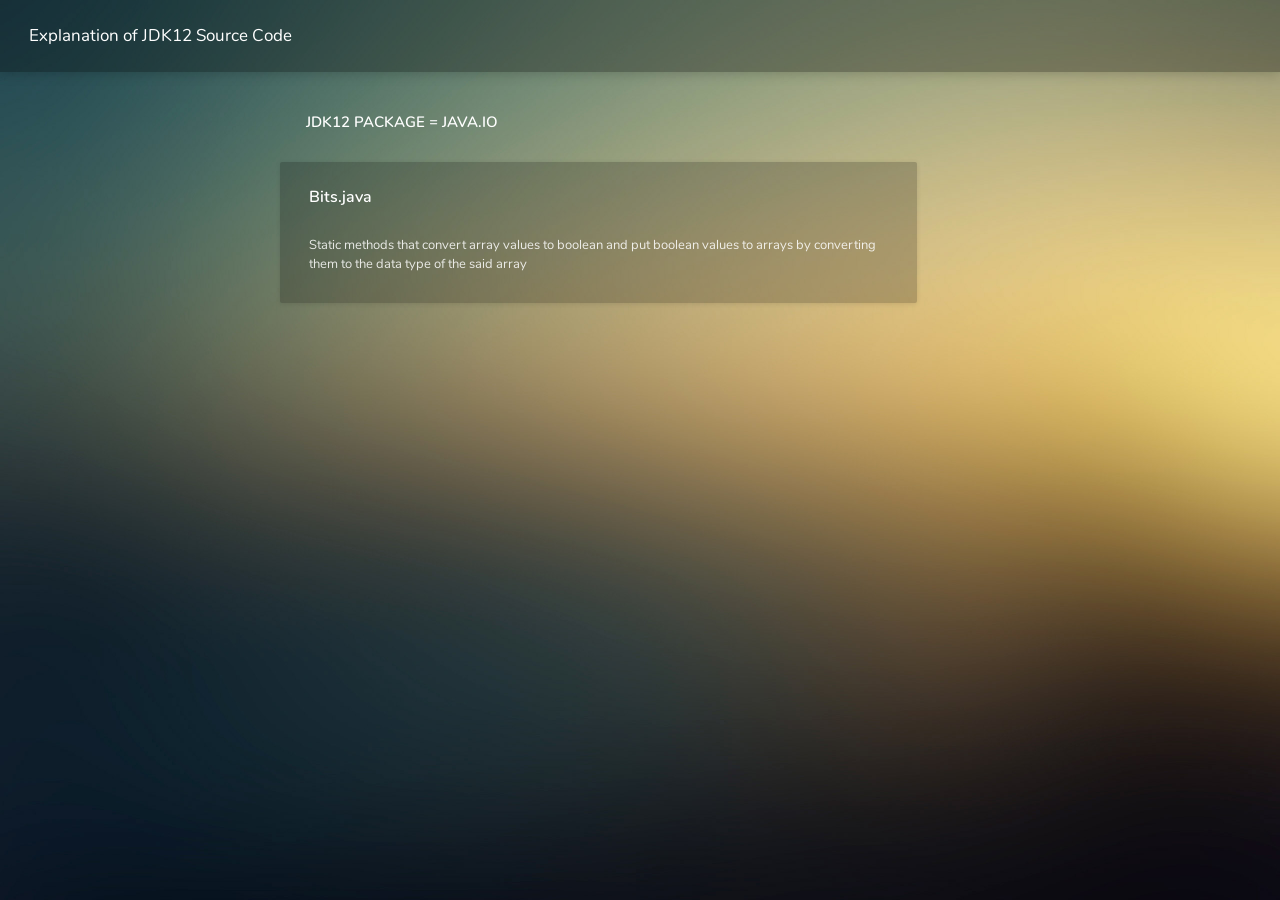
==== java-io.html @ af508631 "1" ====
<!DOCTYPE html>
<html lang="en">
    <head>
        <meta charset="utf-8">
        <meta name="viewport" content="width=device-width, initial-scale=1, shrink-to-fit=no">
        <title>Explanation of JDK12 Source Code</title>
        <link rel="stylesheet" href="resources/vendors/zwicon/zwicon.min.css">
        <link rel="stylesheet" href="resources/vendors/animate.css/animate.min.css">
        <link rel="stylesheet" href="resources/vendors/overlay-scrollbars/OverlayScrollbars.min.css">
        <link rel="stylesheet" href="resources/vendors/fullcalendar/core/main.min.css">
        <link rel="stylesheet" href="resources/vendors/fullcalendar/daygrid/main.min.css">
        <link rel="stylesheet" href="resources/css/app.css">
    </head>


    <body data-sa-theme="8">
        <main class="main">
            <div class="page-loader">
                <div class="page-loader__spinner">
                    <svg viewBox="25 25 50 50">
                        <circle cx="50" cy="50" r="20" fill="none" stroke-width="2" stroke-miterlimit="10" />
                    </svg>
                </div>
            </div>


            <header class="header">
                <div class="navigation-trigger d-xl-none" data-sa-action="aside-open" data-sa-target=".sidebar">
                    <i class="zwicon-hamburger-menu"></i>
                </div>


                <div class="logo d-none d-sm-inline-flex">
                    <a href="index.html">Explanation of JDK12 Source Code</a>
                </div>
            </header>


            <!--<aside class="sidebar"></aside>-->
            

            <section class="content">
                <div class="content__inner">
                    <header class="content__title">
                        <h1>JDK12 package = java.io</h1>
                    </header>
                
                
                    <div class="row">
                        <div class="col-lg-8">
                            <div class="card">
                                <div class="card-body">
                                    <h4 class="card-title">Bits.java</h4>
                                    <p class="card-text">Static methods that convert array values to boolean and put boolean values to arrays
                                    by converting them to the data type of the said array</p>
                                </div>
                            </div>
                        </div>
                    </div>
            </section>
        </main>

 
        <script src="resources/vendors/jquery/jquery.min.js"></script>
        <script src="resources/vendors/popper.js/popper.min.js"></script>
        <script src="resources/vendors/bootstrap/js/bootstrap.min.js"></script>
        <script src="resources/vendors/overlay-scrollbars/jquery.overlayScrollbars.min.js"></script>
        <script src="resources/vendors/flot/jquery.flot.js"></script>
        <script src="resources/vendors/flot/jquery.flot.resize.js"></script>
        <script src="resources/vendors/flot/flot.curvedlines/curvedLines.js"></script>
        <script src="resources/vendors/peity/jquery.peity.min.js"></script>
        <script src="resources/vendors/jqvmap/jquery.vmap.min.js"></script>
        <script src="resources/vendors/jqvmap/maps/jquery.vmap.world.js"></script>
        <script src="resources/vendors/jquery.easy-pie-chart/jquery.easypiechart.min.js"></script>
        <script src="resources/vendors/fullcalendar/core/main.min.js"></script>
        <script src="resources/vendors/fullcalendar/daygrid/main.min.js"></script>
        <script src="resources/js/app.min.js"></script>
    </body>
</html>
---- resources/vendors/zwicon/zwicon.min.css ----
@font-face{font-family:zwicon;src:url(fonts/zwicon.eot?k483k8);src:url(fonts/zwicon.eot?k483k8#iefix) format('embedded-opentype'),url(fonts/zwicon.ttf?k483k8) format('truetype'),url(fonts/zwicon.woff?k483k8) format('woff'),url(fonts/zwicon.svg?k483k8#zwicon) format('svg');font-weight:400;font-style:normal}[class*="zwicon-"]{font-family:zwicon!important;speak:none;font-style:normal;font-weight:400;font-variant:normal;text-transform:none;line-height:1;-webkit-font-smoothing:antialiased;-moz-osx-font-smoothing:grayscale}.zwicon-align-bottom:before{content:"\e900"}.zwicon-align-h:before{content:"\e901"}.zwicon-align-left:before{content:"\e902"}.zwicon-align-right:before{content:"\e903"}.zwicon-align-top:before{content:"\e904"}.zwicon-align-v:before{content:"\e905"}.zwicon-distribute-h:before{content:"\e906"}.zwicon-distribute-v:before{content:"\e907"}.zwicon-arrow-bottom-left:before{content:"\e908"}.zwicon-arrow-bottom-right:before{content:"\e909"}.zwicon-arrow-circle-down:before{content:"\e90a"}.zwicon-arrow-circle-left:before{content:"\e90b"}.zwicon-arrow-circle-right:before{content:"\e90c"}.zwicon-arrow-circle-up:before{content:"\e90d"}.zwicon-arrow-down:before{content:"\e90e"}.zwicon-arrow-left:before{content:"\e90f"}.zwicon-arrow-right:before{content:"\e910"}.zwicon-arrow-square-down:before{content:"\e911"}.zwicon-arrow-square-left:before{content:"\e912"}.zwicon-arrow-square-right:before{content:"\e913"}.zwicon-arrow-square-up:before{content:"\e914"}.zwicon-arrow-to-top:before{content:"\e915"}.zwicon-arrow-top-left:before{content:"\e916"}.zwicon-arrow-top-right:before{content:"\e917"}.zwicon-arrow-up:before{content:"\e918"}.zwicon-back:before{content:"\e919"}.zwicon-chevron-double-down:before{content:"\e91a"}.zwicon-chevron-double-left:before{content:"\e91b"}.zwicon-chevron-double-right:before{content:"\e91c"}.zwicon-chevron-double-up:before{content:"\e91d"}.zwicon-chevron-down:before{content:"\e91e"}.zwicon-chevron-left:before{content:"\e91f"}.zwicon-chevron-right:before{content:"\e920"}.zwicon-chevron-up:before{content:"\e921"}.zwicon-collapse-alt:before{content:"\e922"}.zwicon-collapse-alt2:before{content:"\e923"}.zwicon-collapse-down:before{content:"\e924"}.zwicon-collapse-left:before{content:"\e925"}.zwicon-collapse-right:before{content:"\e926"}.zwicon-collapse-up:before{content:"\e927"}.zwicon-collapse:before{content:"\e928"}.zwicon-continue:before{content:"\e929"}.zwicon-expand-alt:before{content:"\e92a"}.zwicon-expand-alt2:before{content:"\e92b"}.zwicon-expand-down:before{content:"\e92c"}.zwicon-expand-h:before{content:"\e92d"}.zwicon-expand-left:before{content:"\e92e"}.zwicon-expand-right:before{content:"\e92f"}.zwicon-expand-up:before{content:"\e930"}.zwicon-expand-v:before{content:"\e931"}.zwicon-expand:before{content:"\e932"}.zwicon-loop:before{content:"\e933"}.zwicon-prioritize-down:before{content:"\e934"}.zwicon-prioritize-up:before{content:"\e935"}.zwicon-redo:before{content:"\e936"}.zwicon-refresh-double:before{content:"\e937"}.zwicon-refresh-left:before{content:"\e938"}.zwicon-refresh-right:before{content:"\e939"}.zwicon-restart:before{content:"\e93a"}.zwicon-split-h:before{content:"\e93b"}.zwicon-split-v:before{content:"\e93c"}.zwicon-undo:before{content:"\e93d"}.zwicon-cell-border-bottom:before{content:"\e93e"}.zwicon-cell-border-full:before{content:"\e93f"}.zwicon-cell-border-left:before{content:"\e940"}.zwicon-cell-border-right:before{content:"\e941"}.zwicon-cell-border-top:before{content:"\e942"}.zwicon-cell-empty:before{content:"\e943"}.zwicon-cell-full:before{content:"\e944"}.zwicon-cell-split-h:before{content:"\e945"}.zwicon-cell-split-v:before{content:"\e946"}.zwicon-cell-split:before{content:"\e947"}.zwicon-archive:before{content:"\e948"}.zwicon-document:before{content:"\e949"}.zwicon-folder-delete:before{content:"\e94a"}.zwicon-folder-minus:before{content:"\e94b"}.zwicon-folder-open:before{content:"\e94c"}.zwicon-folder-plus:before{content:"\e94d"}.zwicon-folder:before{content:"\e94e"}.zwicon-note:before{content:"\e94f"}.zwicon-notebook:before{content:"\e950"}.zwicon-script:before{content:"\e951"}.zwicon-sticker:before{content:"\e952"}.zwicon-sticky-notes:before{content:"\e953"}.zwicon-tray-delete:before{content:"\e954"}.zwicon-tray-empty:before{content:"\e955"}.zwicon-tray-export:before{content:"\e956"}.zwicon-tray-import:before{content:"\e957"}.zwicon-tray-minus:before{content:"\e958"}.zwicon-tray-plus:before{content:"\e959"}.zwicon-tray-stack:before{content:"\e95a"}.zwicon-tray:before{content:"\e95b"}.zwicon-artboard:before{content:"\e95c"}.zwicon-brush:before{content:"\e95d"}.zwicon-clipboard:before{content:"\e95e"}.zwicon-copy-alt:before{content:"\e95f"}.zwicon-copy:before{content:"\e960"}.zwicon-crop:before{content:"\e961"}.zwicon-cut-alt:before{content:"\e962"}.zwicon-cut:before{content:"\e963"}.zwicon-drafting-compass:before{content:"\e964"}.zwicon-duplicate-alt:before{content:"\e965"}.zwicon-duplicate:before{content:"\e966"}.zwicon-eraser:before{content:"\e967"}.zwicon-eye-dropper:before{content:"\e968"}.zwicon-group:before{content:"\e969"}.zwicon-layer-stack:before{content:"\e96a"}.zwicon-magic-wand:before{content:"\e96b"}.zwicon-marker:before{content:"\e96c"}.zwicon-paint-bucket:before{content:"\e96d"}.zwicon-paint-roller:before{content:"\e96e"}.zwicon-palette:before{content:"\e96f"}.zwicon-paste-alt:before{content:"\e970"}.zwicon-paste:before{content:"\e971"}.zwicon-pen-circle:before{content:"\e972"}.zwicon-pen:before{content:"\e973"}.zwicon-pencil-circle:before{content:"\e974"}.zwicon-pencil:before{content:"\e975"}.zwicon-ruler-combined:before{content:"\e976"}.zwicon-ruler-h:before{content:"\e977"}.zwicon-ruler-v:before{content:"\e978"}.zwicon-stamp:before{content:"\e979"}.zwicon-table:before{content:"\e97a"}.zwicon-activity:before{content:"\e97b"}.zwicon-android:before{content:"\e97c"}.zwicon-apple:before{content:"\e97d"}.zwicon-bolt:before{content:"\e97e"}.zwicon-cloud-download:before{content:"\e97f"}.zwicon-cloud-minus:before{content:"\e980"}.zwicon-cloud-plus:before{content:"\e981"}.zwicon-cloud-upload:before{content:"\e982"}.zwicon-code:before{content:"\e983"}.zwicon-command:before{content:"\e984"}.zwicon-database:before{content:"\e985"}.zwicon-deploy:before{content:"\e986"}.zwicon-git-branch:before{content:"\e987"}.zwicon-git-commit:before{content:"\e988"}.zwicon-git-fork:before{content:"\e989"}.zwicon-git-merge:before{content:"\e98a"}.zwicon-git-pull:before{content:"\e98b"}.zwicon-ios:before{content:"\e98c"}.zwicon-lan-connection:before{content:"\e98d"}.zwicon-lan-error:before{content:"\e98e"}.zwicon-lan:before{content:"\e98f"}.zwicon-osx:before{content:"\e990"}.zwicon-repository:before{content:"\e991"}.zwicon-web:before{content:"\e992"}.zwicon-window-delete:before{content:"\e993"}.zwicon-window-minus:before{content:"\e994"}.zwicon-window-plus:before{content:"\e995"}.zwicon-window:before{content:"\e996"}.zwicon-windows:before{content:"\e997"}.zwicon-airpods-alt:before{content:"\e998"}.zwicon-airpods:before{content:"\e999"}.zwicon-apple-watch-smile:before{content:"\e99a"}.zwicon-apple-watch-time:before{content:"\e99b"}.zwicon-apple-watch:before{content:"\e99c"}.zwicon-cable-hdmi:before{content:"\e99d"}.zwicon-cable-jack:before{content:"\e99e"}.zwicon-cable-lan:before{content:"\e99f"}.zwicon-cable-lightning:before{content:"\e9a0"}.zwicon-cable-magsafe:before{content:"\e9a1"}.zwicon-cable-usb:before{content:"\e9a2"}.zwicon-cardboard-vr:before{content:"\e9a3"}.zwicon-controller-alt:before{content:"\e9a4"}.zwicon-controller:before{content:"\e9a5"}.zwicon-desktop:before{content:"\e9a6"}.zwicon-devices:before{content:"\e9a7"}.zwicon-floppy:before{content:"\e9a8"}.zwicon-gameboy:before{content:"\e9a9"}.zwicon-hard-drive:before{content:"\e9aa"}.zwicon-headphone:before{content:"\e9ab"}.zwicon-imac:before{content:"\e9ac"}.zwicon-ipad-h:before{content:"\e9ad"}.zwicon-ipad:before{content:"\e9ae"}.zwicon-iphone-h:before{content:"\e9af"}.zwicon-iphone-x-h:before{content:"\e9b0"}.zwicon-iphone-x:before{content:"\e9b1"}.zwicon-iphone:before{content:"\e9b2"}.zwicon-keyboard:before{content:"\e9b3"}.zwicon-laptop:before{content:"\e9b4"}.zwicon-mac-pro:before{content:"\e9b5"}.zwicon-macbook-pro:before{content:"\e9b6"}.zwicon-memory-card:before{content:"\e9b7"}.zwicon-mouse:before{content:"\e9b8"}.zwicon-phone-andorid-h:before{content:"\e9b9"}.zwicon-phone-andorid:before{content:"\e9ba"}.zwicon-phone-holding-double:before{content:"\e9bb"}.zwicon-phone-holding:before{content:"\e9bc"}.zwicon-plug:before{content:"\e9bd"}.zwicon-printer:before{content:"\e9be"}.zwicon-server-stack:before{content:"\e9bf"}.zwicon-smart-glasses:before{content:"\e9c0"}.zwicon-smart-tv:before{content:"\e9c1"}.zwicon-smart-watch-time:before{content:"\e9c2"}.zwicon-smart-watch:before{content:"\e9c3"}.zwicon-tablet-h:before{content:"\e9c4"}.zwicon-tablet:before{content:"\e9c5"}.zwicon-terminal:before{content:"\e9c6"}.zwicon-virtual-reality:before{content:"\e9c7"}.zwicon-voice-assistant:before{content:"\e9c8"}.zwicon-edit-circle:before{content:"\e9c9"}.zwicon-edit-pencil:before{content:"\e9ca"}.zwicon-edit-square-feather:before{content:"\e9cb"}.zwicon-edit-square:before{content:"\e9cc"}.zwicon-file-archive:before{content:"\e9cd"}.zwicon-file-audio:before{content:"\e9ce"}.zwicon-file-cloud:before{content:"\e9cf"}.zwicon-file-download:before{content:"\e9d0"}.zwicon-file-empty:before{content:"\e9d1"}.zwicon-file-export:before{content:"\e9d2"}.zwicon-file-font:before{content:"\e9d3"}.zwicon-file-graphic:before{content:"\e9d4"}.zwicon-file-image:before{content:"\e9d5"}.zwicon-file-import:before{content:"\e9d6"}.zwicon-file-pdf:before{content:"\e9d7"}.zwicon-file-search:before{content:"\e9d8"}.zwicon-file-sketch:before{content:"\e9d9"}.zwicon-file-table:before{content:"\e9da"}.zwicon-file-upload:before{content:"\e9db"}.zwicon-file-vector:before{content:"\e9dc"}.zwicon-file-video:before{content:"\e9dd"}.zwicon-filter-alt:before{content:"\e9de"}.zwicon-filter:before{content:"\e9df"}.zwicon-slider-circle-h:before{content:"\e9e0"}.zwicon-slider-circle-v:before{content:"\e9e1"}.zwicon-slider-rectangle-h:before{content:"\e9e2"}.zwicon-slider-rectangle-v:before{content:"\e9e3"}.zwicon-sort-alphabetic-down:before{content:"\e9e4"}.zwicon-sort-alphabetic-up:before{content:"\e9e5"}.zwicon-sort-amount-down:before{content:"\e9e6"}.zwicon-sort-amount-up:before{content:"\e9e7"}.zwicon-sort-numeric-down:before{content:"\e9e8"}.zwicon-sort-numeric-up:before{content:"\e9e9"}.zwicon-toggle-switch:before{content:"\e9ea"}.zwicon-bar-code-scan:before{content:"\e9eb"}.zwicon-bar-code:before{content:"\e9ec"}.zwicon-bid:before{content:"\e9ed"}.zwicon-bill:before{content:"\e9ee"}.zwicon-bitcoin-sign:before{content:"\e9ef"}.zwicon-bull-horn:before{content:"\e9f0"}.zwicon-coin:before{content:"\e9f1"}.zwicon-credit-card:before{content:"\e9f2"}.zwicon-diamond:before{content:"\e9f3"}.zwicon-dollar-sign:before{content:"\e9f4"}.zwicon-euro-sign:before{content:"\e9f5"}.zwicon-hammer:before{content:"\e9f6"}.zwicon-line-chart:before{content:"\e9f7"}.zwicon-lira-sign:before{content:"\e9f8"}.zwicon-money-bill:before{content:"\e9f9"}.zwicon-money-stack:before{content:"\e9fa"}.zwicon-package:before{content:"\e9fb"}.zwicon-piggy-bank:before{content:"\e9fc"}.zwicon-pound-sign:before{content:"\e9fd"}.zwicon-price-tag:before{content:"\e9fe"}.zwicon-qr-code-scan:before{content:"\e9ff"}.zwicon-qr-code:before{content:"\ea00"}.zwicon-receipt:before{content:"\ea01"}.zwicon-rubel-sign:before{content:"\ea02"}.zwicon-rupee-sign:before{content:"\ea03"}.zwicon-sale-badge:before{content:"\ea04"}.zwicon-shopping-bag-alt:before{content:"\ea05"}.zwicon-shopping-bag:before{content:"\ea06"}.zwicon-shopping-cart:before{content:"\ea07"}.zwicon-store:before{content:"\ea08"}.zwicon-wallet:before{content:"\ea09"}.zwicon-won-sign:before{content:"\ea0a"}.zwicon-yen-sign:before{content:"\ea0b"}.zwicon-flip-left-alt:before{content:"\ea0c"}.zwicon-flip-left:before{content:"\ea0d"}.zwicon-flip-right-alt:before{content:"\ea0e"}.zwicon-flip-right:before{content:"\ea0f"}.zwicon-double-tap-two:before{content:"\ea10"}.zwicon-double-tap:before{content:"\ea11"}.zwicon-drag:before{content:"\ea12"}.zwicon-flick-left-two:before{content:"\ea13"}.zwicon-flick-left:before{content:"\ea14"}.zwicon-flick-right-two:before{content:"\ea15"}.zwicon-flick-right:before{content:"\ea16"}.zwicon-horns:before{content:"\ea17"}.zwicon-pinch:before{content:"\ea18"}.zwicon-point:before{content:"\ea19"}.zwicon-press:before{content:"\ea1a"}.zwicon-scroll-down-two:before{content:"\ea1b"}.zwicon-scroll-down:before{content:"\ea1c"}.zwicon-scroll-h-two:before{content:"\ea1d"}.zwicon-scroll-h:before{content:"\ea1e"}.zwicon-scroll-up-two:before{content:"\ea1f"}.zwicon-scroll-up:before{content:"\ea20"}.zwicon-scroll-v-two:before{content:"\ea21"}.zwicon-scroll-v:before{content:"\ea22"}.zwicon-shaka:before{content:"\ea23"}.zwicon-spread:before{content:"\ea24"}.zwicon-tap-two:before{content:"\ea25"}.zwicon-tap:before{content:"\ea26"}.zwicon-two-drag:before{content:"\ea27"}.zwicon-add-item-alt:before{content:"\ea28"}.zwicon-add-item:before{content:"\ea29"}.zwicon-add-note:before{content:"\ea2a"}.zwicon-add-to-list:before{content:"\ea2b"}.zwicon-at:before{content:"\ea2c"}.zwicon-attach-document:before{content:"\ea2d"}.zwicon-paperclip:before{content:"\ea2e"}.zwicon-battery-full:before{content:"\ea30"}.zwicon-battery-low:before{content:"\ea31"}.zwicon-battery-mid:before{content:"\ea32"}.zwicon-battery-v:before{content:"\ea33"}.zwicon-bell-alt-ring:before{content:"\ea34"}.zwicon-bell-alt:before{content:"\ea35"}.zwicon-bell-slash:before{content:"\ea36"}.zwicon-bell-snooze:before{content:"\ea37"}.zwicon-bell:before{content:"\ea38"}.zwicon-block:before{content:"\ea39"}.zwicon-book-alt:before{content:"\ea3a"}.zwicon-book:before{content:"\ea3b"}.zwicon-bookmark:before{content:"\ea3c"}.zwicon-briefcase:before{content:"\ea3d"}.zwicon-calendar-day:before{content:"\ea3e"}.zwicon-calendar-month:before{content:"\ea3f"}.zwicon-calendar-never:before{content:"\ea40"}.zwicon-calendar-week:before{content:"\ea41"}.zwicon-calendar:before{content:"\ea42"}.zwicon-call-in:before{content:"\ea43"}.zwicon-call-out:before{content:"\ea44"}.zwicon-chat:before{content:"\ea45"}.zwicon-checkmark-circle:before{content:"\ea46"}.zwicon-checkmark-square:before{content:"\ea47"}.zwicon-checkmark:before{content:"\ea48"}.zwicon-clock:before{content:"\ea49"}.zwicon-close-circle:before{content:"\ea4a"}.zwicon-close-square:before{content:"\ea4b"}.zwicon-close:before{content:"\ea4c"}.zwicon-cog:before{content:"\ea4d"}.zwicon-comment:before{content:"\ea4e"}.zwicon-compass:before{content:"\ea4f"}.zwicon-delete:before{content:"\ea50"}.zwicon-download:before{content:"\ea51"}.zwicon-earth-alt:before{content:"\ea52"}.zwicon-earth:before{content:"\ea53"}.zwicon-exclamation-triangle:before{content:"\ea54"}.zwicon-exclamation-mark:before{content:"\ea2f"}.zwicon-export:before{content:"\ea55"}.zwicon-eye-slash:before{content:"\ea56"}.zwicon-eye:before{content:"\ea57"}.zwicon-face-id:before{content:"\ea58"}.zwicon-flag:before{content:"\ea59"}.zwicon-grid:before{content:"\ea5a"}.zwicon-hamburger-menu:before{content:"\ea5b"}.zwicon-heart:before{content:"\ea5c"}.zwicon-home:before{content:"\ea5d"}.zwicon-import:before{content:"\ea5e"}.zwicon-info-circle:before{content:"\ea5f"}.zwicon-lifebelt:before{content:"\ea60"}.zwicon-link:before{content:"\ea61"}.zwicon-lock-alt:before{content:"\ea62"}.zwicon-lock:before{content:"\ea63"}.zwicon-mail:before{content:"\ea64"}.zwicon-map-marker:before{content:"\ea65"}.zwicon-minus-circle:before{content:"\ea66"}.zwicon-minus-square:before{content:"\ea67"}.zwicon-minus:before{content:"\ea68"}.zwicon-more-h:before{content:"\ea69"}.zwicon-more-v:before{content:"\ea6a"}.zwicon-my-location:before{content:"\ea6b"}.zwicon-password:before{content:"\ea6c"}.zwicon-phone:before{content:"\ea6d"}.zwicon-pin:before{content:"\ea6e"}.zwicon-plus-circle:before{content:"\ea6f"}.zwicon-plus-square:before{content:"\ea70"}.zwicon-plus:before{content:"\ea71"}.zwicon-search:before{content:"\ea72"}.zwicon-send:before{content:"\ea73"}.zwicon-share:before{content:"\ea74"}.zwicon-shortcut:before{content:"\ea75"}.zwicon-sign-in:before{content:"\ea76"}.zwicon-sign-out:before{content:"\ea77"}.zwicon-thumbs-down:before{content:"\ea78"}.zwicon-thumbs-up:before{content:"\ea79"}.zwicon-trash:before{content:"\ea7a"}.zwicon-unlink:before{content:"\ea7b"}.zwicon-upload:before{content:"\ea7c"}.zwicon-user-circle:before{content:"\ea7d"}.zwicon-user-delete:before{content:"\ea7e"}.zwicon-user-follow:before{content:"\ea7f"}.zwicon-user-minus:before{content:"\ea80"}.zwicon-user-plus:before{content:"\ea81"}.zwicon-user:before{content:"\ea82"}.zwicon-users:before{content:"\ea83"}.zwicon-history:before{content:"\ea84"}.zwicon-task:before{content:"\ea85"}.zwicon-bottom-bar:before{content:"\ea86"}.zwicon-content-left:before{content:"\ea87"}.zwicon-content-right:before{content:"\ea88"}.zwicon-desktop-1:before{content:"\ea89"}.zwicon-desktop-2:before{content:"\ea8a"}.zwicon-desktop-3:before{content:"\ea8b"}.zwicon-half-h:before{content:"\ea8c"}.zwicon-half-v:before{content:"\ea8d"}.zwicon-layout-1:before{content:"\ea8e"}.zwicon-layout-2:before{content:"\ea8f"}.zwicon-layout-3:before{content:"\ea90"}.zwicon-layout-4:before{content:"\ea91"}.zwicon-layout-5:before{content:"\ea92"}.zwicon-left-bar:before{content:"\ea93"}.zwicon-margin:before{content:"\ea94"}.zwicon-right-bar:before{content:"\ea95"}.zwicon-sidebar:before{content:"\ea96"}.zwicon-three-h:before{content:"\ea97"}.zwicon-three-v:before{content:"\ea98"}.zwicon-to-bottom:before{content:"\ea99"}.zwicon-to-left:before{content:"\ea9a"}.zwicon-to-right:before{content:"\ea9b"}.zwicon-to-top:before{content:"\ea9c"}.zwicon-top-bar:before{content:"\ea9d"}.zwicon-airplay:before{content:"\ea9e"}.zwicon-broadcast:before{content:"\ea9f"}.zwicon-camera-alt:before{content:"\eaa0"}.zwicon-camera-alt2:before{content:"\eaa1"}.zwicon-camera:before{content:"\eaa2"}.zwicon-cast:before{content:"\eaa3"}.zwicon-collapse-wide:before{content:"\eaa4"}.zwicon-collapse1:before{content:"\eaa5"}.zwicon-disk:before{content:"\eaa6"}.zwicon-expand-wide:before{content:"\eaa7"}.zwicon-expand1:before{content:"\eaa8"}.zwicon-film-alt:before{content:"\eaa9"}.zwicon-film-play:before{content:"\eaaa"}.zwicon-film:before{content:"\eaab"}.zwicon-image-circle:before{content:"\eaac"}.zwicon-image-gallery:before{content:"\eaad"}.zwicon-image-wide:before{content:"\eaae"}.zwicon-image:before{content:"\eaaf"}.zwicon-microphone-mute:before{content:"\eab0"}.zwicon-microphone:before{content:"\eab1"}.zwicon-next-alt:before{content:"\eab2"}.zwicon-next:before{content:"\eab3"}.zwicon-panorama-h:before{content:"\eab4"}.zwicon-pause-alt:before{content:"\eab5"}.zwicon-pause:before{content:"\eab6"}.zwicon-play-alt:before{content:"\eab7"}.zwicon-play:before{content:"\eab8"}.zwicon-previous-alt:before{content:"\eab9"}.zwicon-previous:before{content:"\eaba"}.zwicon-shuffle:before{content:"\eabb"}.zwicon-video-alt:before{content:"\eabc"}.zwicon-video-camera:before{content:"\eabd"}.zwicon-video:before{content:"\eabe"}.zwicon-volume-low:before{content:"\eabf"}.zwicon-volume-max:before{content:"\eac0"}.zwicon-volume-mid:before{content:"\eac1"}.zwicon-volume-min:before{content:"\eac2"}.zwicon-wide-angle:before{content:"\eac3"}.zwicon-exclude:before{content:"\eac4"}.zwicon-flatten:before{content:"\eac5"}.zwicon-intersect:before{content:"\eac6"}.zwicon-substract-back:before{content:"\eac7"}.zwicon-substract-front:before{content:"\eac8"}.zwicon-unite:before{content:"\eac9"}.zwicon-height:before{content:"\eaca"}.zwicon-resize-alt:before{content:"\eacb"}.zwicon-resize:before{content:"\eacc"}.zwicon-scale-down:before{content:"\eacd"}.zwicon-scale-up:before{content:"\eace"}.zwicon-scale:before{content:"\eacf"}.zwicon-width:before{content:"\ead0"}.zwicon-rotate-axis-x:before{content:"\ead1"}.zwicon-rotate-axis-xy:before{content:"\ead2"}.zwicon-rotate-axis-y:before{content:"\ead3"}.zwicon-rotate-left:before{content:"\ead4"}.zwicon-rotate-right:before{content:"\ead5"}.zwicon-rotate-shape:before{content:"\ead6"}.zwicon-cursor-square:before{content:"\ead7"}.zwicon-cursor:before{content:"\ead8"}.zwicon-select-cursor:before{content:"\ead9"}.zwicon-select:before{content:"\eada"}.zwicon-shape-circle:before{content:"\eadb"}.zwicon-shape-cone:before{content:"\eadc"}.zwicon-shape-cube:before{content:"\eadd"}.zwicon-shape-cylinder:before{content:"\eade"}.zwicon-shape-octagonal:before{content:"\eadf"}.zwicon-shape-polygon:before{content:"\eae0"}.zwicon-shape-sphere:before{content:"\eae1"}.zwicon-shape-square:before{content:"\eae2"}.zwicon-laugh:before{content:"\eae3"}.zwicon-neutral:before{content:"\eae4"}.zwicon-sad:before{content:"\eae5"}.zwicon-smile:before{content:"\eae6"}.zwicon-bold:before{content:"\eae7"}.zwicon-draw-text-field:before{content:"\eae8"}.zwicon-font-height:before{content:"\eae9"}.zwicon-font-size:before{content:"\eaea"}.zwicon-font-width:before{content:"\eaeb"}.zwicon-font:before{content:"\eaec"}.zwicon-heading:before{content:"\eaed"}.zwicon-indent-left-alt:before{content:"\eaee"}.zwicon-indent-left:before{content:"\eaef"}.zwicon-indent-right-alt:before{content:"\eaf0"}.zwicon-indent-right:before{content:"\eaf1"}.zwicon-italic:before{content:"\eaf2"}.zwicon-list-bullet:before{content:"\eaf3"}.zwicon-list-number:before{content:"\eaf4"}.zwicon-outdent-left:before{content:"\eaf5"}.zwicon-outdent-right:before{content:"\eaf6"}.zwicon-paragraph:before{content:"\eaf7"}.zwicon-text-align-center:before{content:"\eaf8"}.zwicon-text-align-justify:before{content:"\eaf9"}.zwicon-text-align-left:before{content:"\eafa"}.zwicon-text-align-right:before{content:"\eafb"}.zwicon-text-cursor:before{content:"\eafc"}.zwicon-text-decoration:before{content:"\eafd"}.zwicon-text-field:before{content:"\eafe"}.zwicon-text:before{content:"\eaff"}.zwicon-underline:before{content:"\eb00"}.zwicon-wrap-img-left:before{content:"\eb01"}.zwicon-wrap-img-right:before{content:"\eb02"}.zwicon-wrap-left:before{content:"\eb03"}.zwicon-wrap-right:before{content:"\eb04"}.zwicon-transform-left:before{content:"\eb05"}.zwicon-transform-right:before{content:"\eb06"}.zwicon-ab-testing:before{content:"\eb07"}.zwicon-agile:before{content:"\eb08"}.zwicon-backlog:before{content:"\eb09"}.zwicon-design-studio:before{content:"\eb0a"}.zwicon-design-validation:before{content:"\eb0b"}.zwicon-information-architecture:before{content:"\eb0c"}.zwicon-interview:before{content:"\eb0d"}.zwicon-kanban-board:before{content:"\eb0e"}.zwicon-lego-serious-play:before{content:"\eb0f"}.zwicon-paper-prototype:before{content:"\eb10"}.zwicon-persona:before{content:"\eb11"}.zwicon-prototype-mobile:before{content:"\eb12"}.zwicon-prototype:before{content:"\eb13"}.zwicon-responsive:before{content:"\eb14"}.zwicon-screen-flow:before{content:"\eb15"}.zwicon-stand-up:before{content:"\eb16"}.zwicon-sticky-notes1:before{content:"\eb17"}.zwicon-usability:before{content:"\eb18"}.zwicon-user-flow:before{content:"\eb19"}.zwicon-user-interview:before{content:"\eb1a"}.zwicon-user-journey:before{content:"\eb1b"}.zwicon-cloud:before{content:"\eb1c"}.zwicon-cloudy-day:before{content:"\eb1d"}.zwicon-cloudy-night:before{content:"\eb1e"}.zwicon-heavy-rain-day:before{content:"\eb1f"}.zwicon-heavy-rain-night:before{content:"\eb20"}.zwicon-heavy-rain:before{content:"\eb21"}.zwicon-heavy-wind:before{content:"\eb22"}.zwicon-mild-rain-day:before{content:"\eb23"}.zwicon-mild-rain-night:before{content:"\eb24"}.zwicon-mild-rain:before{content:"\eb25"}.zwicon-moon:before{content:"\eb26"}.zwicon-rain-day:before{content:"\eb27"}.zwicon-rain-night:before{content:"\eb28"}.zwicon-rain:before{content:"\eb29"}.zwicon-snow-day:before{content:"\eb2a"}.zwicon-snow-night:before{content:"\eb2b"}.zwicon-snow:before{content:"\eb2c"}.zwicon-storm-day:before{content:"\eb2d"}.zwicon-storm-night:before{content:"\eb2e"}.zwicon-storm:before{content:"\eb2f"}.zwicon-sun:before{content:"\eb30"}.zwicon-temperature:before{content:"\eb31"}.zwicon-wind-alt:before{content:"\eb32"}.zwicon-wind-cloudy-day:before{content:"\eb33"}.zwicon-wind-cloudy-night:before{content:"\eb34"}.zwicon-wind-cloudy:before{content:"\eb35"}.zwicon-wind:before{content:"\eb36"}
---- resources/vendors/overlay-scrollbars/OverlayScrollbars.min.css ----
/*!
 * OverlayScrollbars
 * https://github.com/KingSora/OverlayScrollbars
 *
 * Version: 1.6.3
 *
 * Copyright KingSora.
 * https://github.com/KingSora
 *
 * Released under the MIT license.
 * Date: 31.01.2019
 */
html.os-html,html.os-html > .os-host{display:block;overflow:hidden;box-sizing:border-box;height:100%!important;width:100%!important;min-width:100%!important;min-height:100%!important;margin:0!important;position:absolute!important}html.os-html > .os-host > .os-padding{position:absolute}body.os-dragging,body.os-dragging *{cursor:default}.os-host,.os-host-textarea{position:relative;overflow:visible!important;-webkit-box-orient:vertical;-webkit-box-direction:normal;-ms-flex-direction:column;flex-direction:column;-ms-flex-wrap:nowrap;flex-wrap:nowrap;-webkit-box-pack:start;-ms-flex-pack:start;justify-content:flex-start;-ms-flex-line-pack:start;align-content:flex-start;-webkit-box-align:start;-ms-flex-align:start;-ms-grid-row-align:flex-start;align-items:flex-start}.os-host-flexbox{overflow:hidden!important;display:-webkit-box;display:-ms-flexbox;display:flex}.os-host-flexbox > .os-size-auto-observer{height:inherit!important}.os-host-flexbox > .os-content-glue{-webkit-box-flex:1;-ms-flex-positive:1;flex-grow:1;-ms-flex-negative:0;flex-shrink:0}.os-host-flexbox > .os-size-auto-observer,.os-host-flexbox > .os-content-glue{min-height:0;min-width:0;-webkit-box-flex:0;-ms-flex-positive:0;flex-grow:0;-ms-flex-negative:1;flex-shrink:1;-ms-flex-preferred-size:auto;flex-basis:auto}#os-dummy-scrollbar-size{position:fixed;opacity:0;-ms-filter:progid:DXImageTransform.Microsoft.Alpha(Opacity=0);visibility:hidden;overflow:scroll;height:500px;width:500px}#os-dummy-scrollbar-size > div{width:200%;height:200%;margin:10px 0}#os-dummy-scrollbar-size,.os-viewport{-ms-overflow-style:scrollbar!important}.os-viewport-native-scrollbars-invisible#os-dummy-scrollbar-size::-webkit-scrollbar,.os-viewport-native-scrollbars-invisible.os-viewport::-webkit-scrollbar,.os-viewport-native-scrollbars-invisible#os-dummy-scrollbar-size::-webkit-scrollbar-corner,.os-viewport-native-scrollbars-invisible.os-viewport::-webkit-scrollbar-corner{display:none!important;width:0!important;height:0!important;visibility:hidden!important;background:transparent!important}.os-content-glue{box-sizing:inherit;max-height:100%;max-width:100%;width:100%;pointer-events:none}.os-padding{box-sizing:inherit;direction:inherit;position:absolute;overflow:visible;padding:0;margin:0;left:0;top:0;bottom:0;right:0;width:auto!important;height:auto!important;z-index:1}.os-host-overflow > .os-padding{overflow:hidden}.os-viewport{direction:inherit!important;box-sizing:inherit!important;resize:none!important;outline:none!important;position:absolute;overflow:hidden;top:0;left:0;bottom:0;right:0;padding:0;margin:0;-webkit-overflow-scrolling:touch}.os-content-arrange{position:absolute;z-index:-1;min-height:1px;min-width:1px;pointer-events:none}.os-content{direction:inherit;box-sizing:border-box!important;position:relative;display:block;height:100%;width:100%;height:100%;width:100%;visibility:visible}.os-content > .os-textarea{box-sizing:border-box!important;direction:inherit!important;background:transparent!important;outline:0 none transparent!important;overflow:hidden!important;position:absolute!important;display:block!important;top:0!important;left:0!important;margin:0!important;border-radius:0!important;float:none!important;-webkit-filter:none!important;filter:none!important;border:none!important;resize:none!important;-webkit-transform:none!important;transform:none!important;max-width:none!important;max-height:none!important;box-shadow:none!important;-webkit-perspective:none!important;perspective:none!important;opacity:1!important;z-index:1!important;clip:auto!important;vertical-align:baseline!important;padding:0}.os-host-rtl > .os-padding > .os-viewport > .os-content > .os-textarea{right:0!important}.os-content > .os-textarea-cover{z-index:-1;pointer-events:none}.os-content > .os-textarea[wrap='off']{white-space:pre!important;margin:0!important}.os-text-inherit{font-family:inherit;font-size:inherit;font-weight:inherit;font-style:inherit;font-variant:inherit;text-transform:inherit;text-decoration:inherit;text-indent:inherit;text-align:inherit;text-shadow:inherit;text-overflow:inherit;letter-spacing:inherit;word-spacing:inherit;line-height:inherit;unicode-bidi:inherit;direction:inherit;color:inherit;cursor:text}.os-resize-observer,.os-resize-observer-host{box-sizing:inherit;display:block;opacity:0;position:absolute;top:0;left:0;height:100%;width:100%;overflow:hidden;pointer-events:none;z-index:-1}.os-resize-observer-host{padding:inherit;border:inherit;border-color:transparent;border-style:solid;box-sizing:border-box}.os-resize-observer-host:after{content:''}.os-resize-observer-host > .os-resize-observer,.os-resize-observer-host:after{height:200%;width:200%;padding:inherit;border:inherit;margin:0;display:block;box-sizing:content-box}.os-resize-observer.observed,object.os-resize-observer{box-sizing:border-box!important}.os-size-auto-observer{box-sizing:inherit!important;height:100%;width:inherit;max-width:1px;position:relative;float:left;max-height:1px;overflow:hidden;z-index:-1;padding:0;margin:0;pointer-events:none;-webkit-box-flex:inherit;-ms-flex-positive:inherit;flex-grow:inherit;-ms-flex-negative:0;flex-shrink:0;-ms-flex-preferred-size:0;flex-basis:0}.os-size-auto-observer > .os-resize-observer{width:1000%;height:1000%;min-height:1px;min-width:1px}.os-resize-observer-item{position:absolute;top:0;right:0;bottom:0;left:0;overflow:hidden;z-index:-1;opacity:0;direction:ltr!important;-webkit-box-flex:0!important;-ms-flex:none!important;flex:none!important}.os-resize-observer-item-final{position:absolute;left:0;top:0;-webkit-transition:none!important;transition:none!important;-webkit-box-flex:0!important;-ms-flex:none!important;flex:none!important}.os-resize-observer{-webkit-animation-duration:.001s;animation-duration:.001s;-webkit-animation-name:hs-resize-observer-dummy-animation;animation-name:hs-resize-observer-dummy-animation}.os-host-transition > .os-scrollbar,.os-host-transition > .os-scrollbar-corner{-webkit-transition:opacity 0.3s,visibility 0.3s,top 0.3s,right 0.3s,bottom 0.3s,left .3s;transition:opacity 0.3s,visibility 0.3s,top 0.3s,right 0.3s,bottom 0.3s,left .3s}html.os-html > .os-host > .os-scrollbar{position:absolute;z-index:999999}.os-scrollbar,.os-scrollbar-corner{position:absolute;opacity:1;-ms-filter:progid:DXImageTransform.Microsoft.Alpha(Opacity=100);z-index:1}.os-scrollbar-corner{bottom:0;right:0}.os-scrollbar{pointer-events:none}.os-scrollbar-track{pointer-events:auto;position:relative;height:100%;width:100%;padding:0!important;border:none!important}.os-scrollbar-handle{pointer-events:auto;position:absolute;width:100%;height:100%}.os-scrollbar-handle-off,.os-scrollbar-track-off{pointer-events:none}.os-scrollbar.os-scrollbar-unusable,.os-scrollbar.os-scrollbar-unusable *{pointer-events:none!important}.os-scrollbar.os-scrollbar-unusable .os-scrollbar-handle{opacity:0!important}.os-scrollbar-horizontal{bottom:0;left:0}.os-scrollbar-vertical{top:0;right:0}.os-host-rtl > .os-scrollbar-horizontal{right:0}.os-host-rtl > .os-scrollbar-vertical{right:auto;left:0}.os-host-rtl > .os-scrollbar-corner{right:auto;left:0}.os-scrollbar-auto-hidden,.os-padding + .os-scrollbar-corner,.os-host-resize-disabled.os-host-scrollbar-horizontal-hidden > .os-scrollbar-corner,.os-host-scrollbar-horizontal-hidden > .os-scrollbar-horizontal,.os-host-resize-disabled.os-host-scrollbar-vertical-hidden > .os-scrollbar-corner,.os-host-scrollbar-vertical-hidden > .os-scrollbar-vertical,.os-scrollbar-horizontal.os-scrollbar-auto-hidden + .os-scrollbar-vertical + .os-scrollbar-corner,.os-scrollbar-horizontal + .os-scrollbar-vertical.os-scrollbar-auto-hidden + .os-scrollbar-corner,.os-scrollbar-horizontal.os-scrollbar-auto-hidden + .os-scrollbar-vertical.os-scrollbar-auto-hidden + .os-scrollbar-corner{opacity:0;visibility:hidden;pointer-events:none}.os-scrollbar-corner-resize-both{cursor:nwse-resize}.os-host-rtl > .os-scrollbar-corner-resize-both{cursor:nesw-resize}.os-scrollbar-corner-resize-horizontal{cursor:ew-resize}.os-scrollbar-corner-resize-vertical{cursor:ns-resize}.os-dragging .os-scrollbar-corner.os-scrollbar-corner-resize{cursor:default}.os-host-resize-disabled.os-host-scrollbar-horizontal-hidden > .os-scrollbar-vertical{top:0;bottom:0}.os-host-resize-disabled.os-host-scrollbar-vertical-hidden > .os-scrollbar-horizontal,.os-host-rtl.os-host-resize-disabled.os-host-scrollbar-vertical-hidden > .os-scrollbar-horizontal{right:0;left:0}.os-scrollbar:hover,.os-scrollbar-corner.os-scrollbar-corner-resize{opacity:1!important;visibility:visible!important}.os-scrollbar-corner.os-scrollbar-corner-resize{background-image:url([data-uri]);background-repeat:no-repeat;background-position:100% 100%;pointer-events:auto!important}.os-host-rtl > .os-scrollbar-corner.os-scrollbar-corner-resize{-webkit-transform:scale(-1,1);transform:scale(-1,1)}.os-host-overflow{overflow:hidden!important}@-webkit-keyframes hs-resize-observer-dummy-animation{from{z-index:0}to{z-index:-1}}@keyframes hs-resize-observer-dummy-animation{from{z-index:0}to{z-index:-1}}.os-theme-none > .os-scrollbar-horizontal,.os-theme-none > .os-scrollbar-vertical,.os-theme-none > .os-scrollbar-corner{display:none!important}.os-theme-none > .os-scrollbar-corner-resize{display:block!important;min-width:10px;min-height:10px}.os-theme-dark > .os-scrollbar-horizontal,.os-theme-light > .os-scrollbar-horizontal{right:10px;height:10px}.os-theme-dark > .os-scrollbar-vertical,.os-theme-light > .os-scrollbar-vertical{bottom:10px;width:10px}.os-theme-dark.os-host-rtl > .os-scrollbar-horizontal,.os-theme-light.os-host-rtl > .os-scrollbar-horizontal{left:10px;right:0}.os-theme-dark > .os-scrollbar-corner,.os-theme-light > .os-scrollbar-corner{height:10px;width:10px;background-color:transparent}.os-theme-dark > .os-scrollbar,.os-theme-light > .os-scrollbar{padding:2px;box-sizing:border-box;background:transparent}.os-theme-dark > .os-scrollbar.os-scrollbar-unusable,.os-theme-light > .os-scrollbar.os-scrollbar-unusable{background:transparent}.os-theme-dark > .os-scrollbar > .os-scrollbar-track,.os-theme-light > .os-scrollbar > .os-scrollbar-track{background:transparent}.os-theme-dark > .os-scrollbar-horizontal > .os-scrollbar-track > .os-scrollbar-handle,.os-theme-light > .os-scrollbar-horizontal > .os-scrollbar-track > .os-scrollbar-handle{min-width:30px}.os-theme-dark > .os-scrollbar-vertical > .os-scrollbar-track > .os-scrollbar-handle,.os-theme-light > .os-scrollbar-vertical > .os-scrollbar-track > .os-scrollbar-handle{min-height:30px}.os-theme-dark.os-host-transition > .os-scrollbar > .os-scrollbar-track > .os-scrollbar-handle,.os-theme-light.os-host-transition > .os-scrollbar > .os-scrollbar-track > .os-scrollbar-handle{-webkit-transition:background-color .3s;transition:background-color .3s}.os-theme-dark > .os-scrollbar > .os-scrollbar-track > .os-scrollbar-handle,.os-theme-light > .os-scrollbar > .os-scrollbar-track > .os-scrollbar-handle,.os-theme-dark > .os-scrollbar > .os-scrollbar-track,.os-theme-light > .os-scrollbar > .os-scrollbar-track{border-radius:10px}.os-theme-dark > .os-scrollbar > .os-scrollbar-track > .os-scrollbar-handle{background:rgba(0,0,0,0.4)}.os-theme-light > .os-scrollbar > .os-scrollbar-track > .os-scrollbar-handle{background:rgba(255,255,255,0.4)}.os-theme-dark > .os-scrollbar:hover > .os-scrollbar-track > .os-scrollbar-handle{background:rgba(0,0,0,.55)}.os-theme-light > .os-scrollbar:hover > .os-scrollbar-track > .os-scrollbar-handle{background:rgba(255,255,255,.55)}.os-theme-dark > .os-scrollbar > .os-scrollbar-track > .os-scrollbar-handle.active{background:rgba(0,0,0,.7)}.os-theme-light > .os-scrollbar > .os-scrollbar-track > .os-scrollbar-handle.active{background:rgba(255,255,255,.7)}.os-theme-dark > .os-scrollbar-horizontal .os-scrollbar-handle:before,.os-theme-dark > .os-scrollbar-vertical .os-scrollbar-handle:before,.os-theme-light > .os-scrollbar-horizontal .os-scrollbar-handle:before,.os-theme-light > .os-scrollbar-vertical .os-scrollbar-handle:before{content:'';position:absolute;left:0;right:0;top:0;bottom:0;display:block}.os-theme-dark.os-host-scrollbar-horizontal-hidden > .os-scrollbar-horizontal .os-scrollbar-handle:before,.os-theme-dark.os-host-scrollbar-vertical-hidden > .os-scrollbar-vertical .os-scrollbar-handle:before,.os-theme-light.os-host-scrollbar-horizontal-hidden > .os-scrollbar-horizontal .os-scrollbar-handle:before,.os-theme-light.os-host-scrollbar-vertical-hidden > .os-scrollbar-vertical .os-scrollbar-handle:before{display:none}.os-theme-dark > .os-scrollbar-horizontal .os-scrollbar-handle:before,.os-theme-light > .os-scrollbar-horizontal .os-scrollbar-handle:before{top:-6px;bottom:-2px}.os-theme-dark > .os-scrollbar-vertical .os-scrollbar-handle:before,.os-theme-light > .os-scrollbar-vertical .os-scrollbar-handle:before{left:-6px;right:-2px}.os-host-rtl.os-theme-dark > .os-scrollbar-vertical .os-scrollbar-handle:before,.os-host-rtl.os-theme-light > .os-scrollbar-vertical .os-scrollbar-handle:before{right:-6px;left:-2px}
---- resources/vendors/fullcalendar/core/main.min.css ----
/*!
@fullcalendar/core v4.0.1
Docs & License: https://fullcalendar.io/
(c) 2019 Adam Shaw
*/.fc-button:not(:disabled),.fc-event.fc-draggable,.fc-event[href],.fc-popover .fc-header .fc-close,a.fc-more,a[data-goto]{cursor:pointer}.fc-bg,.fc-row .fc-bgevent-skeleton,.fc-row .fc-highlight-skeleton{bottom:0}.fc{direction:ltr;text-align:left}.fc-rtl{text-align:right}body .fc{font-size:1em}.fc-highlight{background:#bce8f1;opacity:.3}.fc-bgevent{background:#8fdf82;opacity:.3}.fc-nonbusiness{background:#d7d7d7}.fc-popover{position:absolute;box-shadow:0 2px 6px rgba(0,0,0,.15)}.fc-popover .fc-header{display:flex;flex-direction:row;justify-content:space-between;align-items:center;padding:2px 4px}.fc-rtl .fc-popover .fc-header{flex-direction:row-reverse}.fc-popover .fc-header .fc-title{margin:0 2px}.fc-popover .fc-header .fc-close{opacity:.65;font-size:1.1em}.fc-divider{border-style:solid;border-width:1px}hr.fc-divider{height:0;margin:0;padding:0 0 2px;border-width:1px 0}.fc-bg table,.fc-row .fc-bgevent-skeleton table,.fc-row .fc-highlight-skeleton table{height:100%}.fc-bg,.fc-bgevent-skeleton,.fc-highlight-skeleton,.fc-mirror-skeleton{position:absolute;top:0;left:0;right:0}.fc table{width:100%;box-sizing:border-box;table-layout:fixed;border-collapse:collapse;border-spacing:0;font-size:1em}.fc th{text-align:center}.fc td,.fc th{border-style:solid;border-width:1px;padding:0;vertical-align:top}.fc td.fc-today{border-style:double}a[data-goto]:hover{text-decoration:underline}.fc .fc-row{border-style:solid;border-width:0}.fc-row table{border-left:0 hidden transparent;border-right:0 hidden transparent;border-bottom:0 hidden transparent}.fc-row:first-child table{border-top:0 hidden transparent}.fc-row{position:relative}.fc-row .fc-bg{z-index:1}.fc-row .fc-bgevent-skeleton td,.fc-row .fc-highlight-skeleton td{border-color:transparent}.fc-row .fc-bgevent-skeleton{z-index:2}.fc-row .fc-highlight-skeleton{z-index:3}.fc-row .fc-content-skeleton{position:relative;z-index:4;padding-bottom:2px}.fc-row .fc-mirror-skeleton{z-index:5}.fc .fc-row .fc-content-skeleton table,.fc .fc-row .fc-content-skeleton td,.fc .fc-row .fc-mirror-skeleton td{background:0 0;border-color:transparent}.fc-row .fc-content-skeleton td,.fc-row .fc-mirror-skeleton td{border-bottom:0}.fc-row .fc-content-skeleton tbody td,.fc-row .fc-mirror-skeleton tbody td{border-top:0}.fc-scroller{-webkit-overflow-scrolling:touch}.fc-scroller>.fc-day-grid,.fc-scroller>.fc-time-grid{position:relative;width:100%}.fc-event{position:relative;display:block;font-size:.85em;line-height:1.4;border-radius:3px;border:1px solid #3788d8}.fc-event,.fc-event-dot{background-color:#3788d8}.fc-event,.fc-event:hover{color:#fff;text-decoration:none}.fc-not-allowed,.fc-not-allowed .fc-event{cursor:not-allowed}.fc-event .fc-content{position:relative;z-index:2}.fc-event .fc-resizer{position:absolute;z-index:4;display:none}.fc-event.fc-allow-mouse-resize .fc-resizer,.fc-event.fc-selected .fc-resizer{display:block}.fc-event.fc-selected .fc-resizer:before{content:"";position:absolute;z-index:9999;top:50%;left:50%;width:40px;height:40px;margin-left:-20px;margin-top:-20px}.fc-event.fc-selected{z-index:9999!important;box-shadow:0 2px 5px rgba(0,0,0,.2)}.fc-event.fc-selected:after{content:"";position:absolute;z-index:1;top:-1px;right:-1px;bottom:-1px;left:-1px;background:#000;opacity:.25}.fc-event.fc-dragging.fc-selected{box-shadow:0 2px 7px rgba(0,0,0,.3)}.fc-event.fc-dragging:not(.fc-selected){opacity:.75}.fc-h-event.fc-selected:before{content:"";position:absolute;z-index:3;top:-10px;bottom:-10px;left:0;right:0}.fc-ltr .fc-h-event.fc-not-start,.fc-rtl .fc-h-event.fc-not-end{margin-left:0;border-left-width:0;padding-left:1px;border-top-left-radius:0;border-bottom-left-radius:0}.fc-ltr .fc-h-event.fc-not-end,.fc-rtl .fc-h-event.fc-not-start{margin-right:0;border-right-width:0;padding-right:1px;border-top-right-radius:0;border-bottom-right-radius:0}.fc-ltr .fc-h-event .fc-start-resizer,.fc-rtl .fc-h-event .fc-end-resizer{cursor:w-resize;left:-1px}.fc-ltr .fc-h-event .fc-end-resizer,.fc-rtl .fc-h-event .fc-start-resizer{cursor:e-resize;right:-1px}.fc-h-event.fc-allow-mouse-resize .fc-resizer{width:7px;top:-1px;bottom:-1px}.fc-h-event.fc-selected .fc-resizer{border-radius:4px;border-width:1px;width:6px;height:6px;border-style:solid;border-color:inherit;background:#fff;top:50%;margin-top:-4px}.fc-ltr .fc-h-event.fc-selected .fc-start-resizer,.fc-rtl .fc-h-event.fc-selected .fc-end-resizer{margin-left:-4px}.fc-ltr .fc-h-event.fc-selected .fc-end-resizer,.fc-rtl .fc-h-event.fc-selected .fc-start-resizer{margin-right:-4px}.fc-day-grid-event{margin:1px 2px 0;padding:0 1px}tr:first-child>td>.fc-day-grid-event{margin-top:2px}.fc-mirror-skeleton tr:first-child>td>.fc-day-grid-event{margin-top:0}.fc-day-grid-event .fc-content{white-space:nowrap;overflow:hidden}.fc-day-grid-event .fc-time{font-weight:700}.fc-ltr .fc-day-grid-event.fc-allow-mouse-resize .fc-start-resizer,.fc-rtl .fc-day-grid-event.fc-allow-mouse-resize .fc-end-resizer{margin-left:-2px}.fc-ltr .fc-day-grid-event.fc-allow-mouse-resize .fc-end-resizer,.fc-rtl .fc-day-grid-event.fc-allow-mouse-resize .fc-start-resizer{margin-right:-2px}a.fc-more{margin:1px 3px;font-size:.85em;text-decoration:none}a.fc-more:hover{text-decoration:underline}.fc-limited{display:none}.fc-button,.fc-icon{display:inline-block;font-weight:400;text-align:center}.fc-day-grid .fc-row{z-index:1}.fc-more-popover{z-index:2;width:220px}.fc-more-popover .fc-event-container{padding:10px}.fc-now-indicator{position:absolute;border:0 solid red}.fc-unselectable{-webkit-user-select:none;-khtml-user-select:none;-moz-user-select:none;-ms-user-select:none;user-select:none;-webkit-touch-callout:none;-webkit-tap-highlight-color:transparent}.fc-unthemed .fc-content,.fc-unthemed .fc-divider,.fc-unthemed .fc-list-heading td,.fc-unthemed .fc-list-view,.fc-unthemed .fc-popover,.fc-unthemed .fc-row,.fc-unthemed tbody,.fc-unthemed td,.fc-unthemed th,.fc-unthemed thead{border-color:#ddd}.fc-unthemed .fc-popover{background-color:#fff}.fc-unthemed .fc-divider,.fc-unthemed .fc-list-heading td,.fc-unthemed .fc-popover .fc-header{background:#eee}.fc-unthemed td.fc-today{background:#fcf8e3}.fc-unthemed .fc-disabled-day{background:#d7d7d7;opacity:.3}@font-face{font-family:fcicons;src:url("[data-uri]") format("truetype");font-weight:400;font-style:normal}.fc-icon{font-family:fcicons!important;speak:none;font-style:normal;font-variant:normal;text-transform:none;line-height:1;-webkit-font-smoothing:antialiased;-moz-osx-font-smoothing:grayscale;width:1em;height:1em}.fc-icon-chevron-left:before{content:"\e900"}.fc-icon-chevron-right:before{content:"\e901"}.fc-icon-chevrons-left:before{content:"\e902"}.fc-icon-chevrons-right:before{content:"\e903"}.fc-icon-minus-square:before{content:"\e904"}.fc-icon-plus-square:before{content:"\e905"}.fc-icon-x:before{content:"\e906"}.fc-button{overflow:visible;text-transform:none;margin:0;font-family:inherit}.fc-button::-moz-focus-inner{padding:0;border-style:none}.fc-button{-webkit-appearance:button;color:#212529;vertical-align:middle;-webkit-user-select:none;-moz-user-select:none;-ms-user-select:none;user-select:none;background-color:transparent;border:1px solid transparent;padding:.4em .65em;font-size:1em;line-height:1.5;border-radius:.25em}.fc-button:hover{color:#212529;text-decoration:none}.fc-button:focus{outline:0;-webkit-box-shadow:0 0 0 .2rem rgba(44,62,80,.25);box-shadow:0 0 0 .2rem rgba(44,62,80,.25)}.fc-button:disabled{opacity:.65}.fc-button-primary{color:#fff;background-color:#2C3E50;border-color:#2C3E50}.fc-button-primary:hover{color:#fff;background-color:#1e2b37;border-color:#1a252f}.fc-button-primary:focus{-webkit-box-shadow:0 0 0 .2rem rgba(76,91,106,.5);box-shadow:0 0 0 .2rem rgba(76,91,106,.5)}.fc-button-primary:disabled{color:#fff;background-color:#2C3E50;border-color:#2C3E50}.fc-button-primary:not(:disabled).fc-button-active,.fc-button-primary:not(:disabled):active{color:#fff;background-color:#1a252f;border-color:#151e27}.fc-button-primary:not(:disabled).fc-button-active:focus,.fc-button-primary:not(:disabled):active:focus{-webkit-box-shadow:0 0 0 .2rem rgba(76,91,106,.5);box-shadow:0 0 0 .2rem rgba(76,91,106,.5)}.fc-button .fc-icon{vertical-align:middle;font-size:1.5em}.fc-button-group{position:relative;display:-webkit-inline-box;display:-ms-inline-flexbox;display:inline-flex;vertical-align:middle}.fc-button-group>.fc-button{position:relative;-webkit-box-flex:1;-ms-flex:1 1 auto;flex:1 1 auto}.fc-button-group>.fc-button.fc-button-active,.fc-button-group>.fc-button:active,.fc-button-group>.fc-button:focus,.fc-button-group>.fc-button:hover{z-index:1}.fc-button-group>.fc-button:not(:first-child){margin-left:-1px;border-top-left-radius:0;border-bottom-left-radius:0}.fc-button-group>.fc-button:not(:last-child){border-top-right-radius:0;border-bottom-right-radius:0}.fc-unthemed .fc-popover{border-width:1px;border-style:solid}.fc-unthemed .fc-list-item:hover td{background-color:#f5f5f5}.fc-toolbar{display:flex;justify-content:space-between;align-items:center}.fc-toolbar.fc-header-toolbar{margin-bottom:1.5em}.fc-toolbar.fc-footer-toolbar{margin-top:1.5em}.fc-toolbar>*>:not(:first-child){margin-left:.75em}.fc-toolbar h2{font-size:1.75em;margin:0}.fc-view-container{position:relative}.fc-view-container *,.fc-view-container :after,.fc-view-container :before{-webkit-box-sizing:content-box;-moz-box-sizing:content-box;box-sizing:content-box}.fc-view,.fc-view>table{position:relative;z-index:1}@media print{.fc-bg,.fc-bgevent-container,.fc-bgevent-skeleton,.fc-business-container,.fc-event .fc-resizer,.fc-highlight-container,.fc-highlight-skeleton,.fc-mirror-container,.fc-mirror-skeleton{display:none}.fc tbody .fc-row,.fc-time-grid{min-height:0!important}.fc-time-grid .fc-event.fc-not-end:after,.fc-time-grid .fc-event.fc-not-start:before{content:"..."}.fc{max-width:100%!important}.fc-event{background:#fff!important;color:#000!important;page-break-inside:avoid}.fc hr,.fc tbody,.fc td,.fc th,.fc thead,.fc-row{border-color:#ccc!important;background:#fff!important}.fc tbody .fc-row{height:auto!important}.fc tbody .fc-row .fc-content-skeleton{position:static;padding-bottom:0!important}.fc tbody .fc-row .fc-content-skeleton tbody tr:last-child td{padding-bottom:1em}.fc tbody .fc-row .fc-content-skeleton table{height:1em}.fc-more,.fc-more-cell{display:none!important}.fc tr.fc-limited{display:table-row!important}.fc td.fc-limited{display:table-cell!important}.fc-popover,.fc-timeGrid-view .fc-axis{display:none}.fc-slats,.fc-time-grid hr{display:none!important}.fc button,.fc-button-group,.fc-time-grid .fc-event .fc-time span{display:none}.fc-time-grid .fc-content-skeleton{position:static}.fc-time-grid .fc-content-skeleton table{height:4em}.fc-time-grid .fc-event-container{margin:0!important}.fc-time-grid .fc-event{position:static!important;margin:3px 2px!important}.fc-time-grid .fc-event.fc-not-end{border-bottom-width:1px!important}.fc-time-grid .fc-event.fc-not-start{border-top-width:1px!important}.fc-time-grid .fc-event .fc-time{white-space:normal!important}.fc-time-grid .fc-event .fc-time:after{content:attr(data-full)}.fc-day-grid-container,.fc-scroller,.fc-time-grid-container{overflow:visible!important;height:auto!important}.fc-row{border:0!important;margin:0!important}}
---- resources/vendors/fullcalendar/daygrid/main.min.css ----
/*!
@fullcalendar/daygrid v4.0.1
Docs & License: https://fullcalendar.io/
(c) 2019 Adam Shaw
*/.fc-dayGridDay-view .fc-content-skeleton,.fc-dayGridWeek-view .fc-content-skeleton{padding-bottom:1em}.fc-dayGrid-view .fc-body .fc-row{min-height:4em}.fc-row.fc-rigid{overflow:hidden}.fc-row.fc-rigid .fc-content-skeleton{position:absolute;top:0;left:0;right:0}.fc-day-top.fc-other-month{opacity:.3}.fc-dayGrid-view .fc-day-number,.fc-dayGrid-view .fc-week-number{padding:2px}.fc-dayGrid-view th.fc-day-number,.fc-dayGrid-view th.fc-week-number{padding:0 2px}.fc-ltr .fc-dayGrid-view .fc-day-top .fc-day-number{float:right}.fc-rtl .fc-dayGrid-view .fc-day-top .fc-day-number{float:left}.fc-ltr .fc-dayGrid-view .fc-day-top .fc-week-number{float:left;border-radius:0 0 3px}.fc-rtl .fc-dayGrid-view .fc-day-top .fc-week-number{float:right;border-radius:0 0 0 3px}.fc-dayGrid-view .fc-day-top .fc-week-number{min-width:1.5em;text-align:center;background-color:#f2f2f2;color:grey}.fc-dayGrid-view td.fc-week-number{text-align:center}.fc-dayGrid-view td.fc-week-number>*{display:inline-block;min-width:1.25em}
---- resources/css/app.css ----
@charset "UTF-8";
@font-face {
  font-family: 'Nunito';
  src: url("../fonts/nunito/nunito-regular.woff2") format("woff2"), url("../fonts/nunito/nunito-regular.woff") format("woff");
  font-weight: 400;
  font-style: normal;
  font-stretch: normal; }

@font-face {
  font-family: 'Nunito';
  src: url("../fonts/nunito/nunito-semibold.woff2") format("woff2"), url("../fonts/nunito/nunito-semibold.woff") format("woff");
  font-weight: 600;
  font-style: normal;
  font-stretch: normal;
  unicode-range: U+0020-2212; }

@font-face {
  font-family: 'Nunito';
  src: url("../fonts/nunito/nunito-bold.woff2") format("woff2"), url("../fonts/nunito/nunito-bold.woff") format("woff");
  font-weight: 700;
  font-style: normal;
  font-stretch: normal;
  unicode-range: U+0020-2212; }

/*!
 * Bootstrap v4.3.1 (https://getbootstrap.com/)
 * Copyright 2011-2019 The Bootstrap Authors
 * Copyright 2011-2019 Twitter, Inc.
 * Licensed under MIT (https://github.com/twbs/bootstrap/blob/master/LICENSE)
 */
:root {
  --blue: #007bff;
  --indigo: #6610f2;
  --purple: #6f42c1;
  --pink: #e83e8c;
  --red: #dc3545;
  --orange: #fd7e14;
  --yellow: #ffc107;
  --green: #28a745;
  --teal: #20c997;
  --cyan: #17a2b8;
  --white: #ffffff;
  --gray: #6c757d;
  --gray-dark: #343a40;
  --primary: #007bff;
  --secondary: #6c757d;
  --success: #28a745;
  --info: #17a2b8;
  --warning: #ffc107;
  --danger: #dc3545;
  --light: #f8f9fa;
  --dark: #343a40;
  --breakpoint-xs: 0;
  --breakpoint-sm: 576px;
  --breakpoint-md: 768px;
  --breakpoint-lg: 992px;
  --breakpoint-xl: 1200px;
  --font-family-sans-serif: "Nunito", sans-serif;
  --font-family-monospace: SFMono-Regular, Menlo, Monaco, Consolas, "Liberation Mono", "Courier New", monospace; }

*,
*::before,
*::after {
  -webkit-box-sizing: border-box;
          box-sizing: border-box; }

html {
  font-family: sans-serif;
  line-height: 1.15;
  -webkit-text-size-adjust: 100%;
  -webkit-tap-highlight-color: rgba(0, 0, 0, 0); }

article, aside, figcaption, figure, footer, header, hgroup, main, nav, section {
  display: block; }

body {
  margin: 0;
  font-family: "Nunito", sans-serif;
  font-size: 1rem;
  font-weight: 400;
  line-height: 1.5;
  color: rgba(255, 255, 255, 0.85);
  text-align: left;
  background-color: #ffffff; }

[tabindex="-1"]:focus {
  outline: 0 !important; }

hr {
  -webkit-box-sizing: content-box;
          box-sizing: content-box;
  height: 0;
  overflow: visible; }

h1, h2, h3, h4, h5, h6 {
  margin-top: 0;
  margin-bottom: 0.5rem; }

p {
  margin-top: 0;
  margin-bottom: 1rem; }

abbr[title],
abbr[data-original-title] {
  text-decoration: underline;
  -webkit-text-decoration: underline dotted;
          text-decoration: underline dotted;
  cursor: help;
  border-bottom: 0;
  -webkit-text-decoration-skip-ink: none;
          text-decoration-skip-ink: none; }

address {
  margin-bottom: 1rem;
  font-style: normal;
  line-height: inherit; }

ol,
ul,
dl {
  margin-top: 0;
  margin-bottom: 1rem; }

ol ol,
ul ul,
ol ul,
ul ol {
  margin-bottom: 0; }

dt {
  font-weight: 600; }

dd {
  margin-bottom: .5rem;
  margin-left: 0; }

blockquote {
  margin: 0 0 1rem; }

b,
strong {
  font-weight: bolder; }

small {
  font-size: 80%; }

sub,
sup {
  position: relative;
  font-size: 75%;
  line-height: 0;
  vertical-align: baseline; }

sub {
  bottom: -.25em; }

sup {
  top: -.5em; }

a {
  color: #a4d0ff;
  text-decoration: none;
  background-color: transparent; }
  a:hover {
    color: #58a8ff;
    text-decoration: none; }

a:not([href]):not([tabindex]) {
  color: inherit;
  text-decoration: none; }
  a:not([href]):not([tabindex]):hover, a:not([href]):not([tabindex]):focus {
    color: inherit;
    text-decoration: none; }
  a:not([href]):not([tabindex]):focus {
    outline: 0; }

pre,
code,
kbd,
samp {
  font-family: SFMono-Regular, Menlo, Monaco, Consolas, "Liberation Mono", "Courier New", monospace;
  font-size: 1em; }

pre {
  margin-top: 0;
  margin-bottom: 1rem;
  overflow: auto; }

figure {
  margin: 0 0 1rem; }

img {
  vertical-align: middle;
  border-style: none; }

svg {
  overflow: hidden;
  vertical-align: middle; }

table {
  border-collapse: collapse; }

caption {
  padding-top: 1rem 1.5rem;
  padding-bottom: 1rem 1.5rem;
  color: rgba(255, 255, 255, 0.5);
  text-align: left;
  caption-side: bottom; }

th {
  text-align: inherit; }

label {
  display: inline-block;
  margin-bottom: 0.5rem; }

button {
  border-radius: 0; }

button:focus {
  outline: 1px dotted;
  outline: 5px auto -webkit-focus-ring-color; }

input,
button,
select,
optgroup,
textarea {
  margin: 0;
  font-family: inherit;
  font-size: inherit;
  line-height: inherit; }

button,
input {
  overflow: visible; }

button,
select {
  text-transform: none; }

select {
  word-wrap: normal; }

button,
[type="button"],
[type="reset"],
[type="submit"] {
  -webkit-appearance: button; }

button:not(:disabled),
[type="button"]:not(:disabled),
[type="reset"]:not(:disabled),
[type="submit"]:not(:disabled) {
  cursor: pointer; }

button::-moz-focus-inner,
[type="button"]::-moz-focus-inner,
[type="reset"]::-moz-focus-inner,
[type="submit"]::-moz-focus-inner {
  padding: 0;
  border-style: none; }

input[type="radio"],
input[type="checkbox"] {
  -webkit-box-sizing: border-box;
          box-sizing: border-box;
  padding: 0; }

input[type="date"],
input[type="time"],
input[type="datetime-local"],
input[type="month"] {
  -webkit-appearance: listbox; }

textarea {
  overflow: auto;
  resize: vertical; }

fieldset {
  min-width: 0;
  padding: 0;
  margin: 0;
  border: 0; }

legend {
  display: block;
  width: 100%;
  max-width: 100%;
  padding: 0;
  margin-bottom: .5rem;
  font-size: 1.5rem;
  line-height: inherit;
  color: inherit;
  white-space: normal; }

progress {
  vertical-align: baseline; }

[type="number"]::-webkit-inner-spin-button,
[type="number"]::-webkit-outer-spin-button {
  height: auto; }

[type="search"] {
  outline-offset: -2px;
  -webkit-appearance: none; }

[type="search"]::-webkit-search-decoration {
  -webkit-appearance: none; }

::-webkit-file-upload-button {
  font: inherit;
  -webkit-appearance: button; }

output {
  display: inline-block; }

summary {
  display: list-item;
  cursor: pointer; }

template {
  display: none; }

[hidden] {
  display: none !important; }

h1, h2, h3, h4, h5, h6,
.h1, .h2, .h3, .h4, .h5, .h6 {
  margin-bottom: 0.5rem;
  font-weight: 600;
  line-height: 1.2;
  color: #ffffff; }

h1, .h1 {
  font-size: 2.5rem; }

h2, .h2 {
  font-size: 2rem; }

h3, .h3 {
  font-size: 1.75rem; }

h4, .h4 {
  font-size: 1.5rem; }

h5, .h5 {
  font-size: 1.25rem; }

h6, .h6 {
  font-size: 1rem; }

.lead {
  font-size: 1.25rem;
  font-weight: 300; }

.display-1 {
  font-size: 6rem;
  font-weight: 300;
  line-height: 1.2; }

.display-2 {
  font-size: 5.5rem;
  font-weight: 300;
  line-height: 1.2; }

.display-3 {
  font-size: 4.5rem;
  font-weight: 300;
  line-height: 1.2; }

.display-4 {
  font-size: 3.5rem;
  font-weight: 300;
  line-height: 1.2; }

hr {
  margin-top: 1rem;
  margin-bottom: 1rem;
  border: 0;
  border-top: 1px solid rgba(255, 255, 255, 0.125); }

small,
.small {
  font-size: 80%;
  font-weight: 400; }

mark,
.mark {
  padding: 0.2em;
  background-color: #fcf8e3; }

.list-unstyled {
  padding-left: 0;
  list-style: none; }

.list-inline {
  padding-left: 0;
  list-style: none; }

.list-inline-item {
  display: inline-block; }
  .list-inline-item:not(:last-child) {
    margin-right: 0.5rem; }

.initialism {
  font-size: 90%;
  text-transform: uppercase; }

.blockquote {
  margin-bottom: 1rem;
  font-size: 1.25rem; }

.blockquote-footer {
  display: block;
  font-size: 80%;
  color: rgba(255, 255, 255, 0.5); }
  .blockquote-footer::before {
    content: "\2014\00A0"; }

.img-fluid {
  max-width: 100%;
  height: auto; }

.img-thumbnail {
  padding: 0.25rem;
  background-color: #ffffff;
  border: 1px solid #dee2e6;
  border-radius: 2px;
  max-width: 100%;
  height: auto; }

.figure {
  display: inline-block; }

.figure-img {
  margin-bottom: 0.5rem;
  line-height: 1; }

.figure-caption {
  font-size: 90%;
  color: #6c757d; }

code {
  font-size: 87.5%;
  color: #ffc107;
  word-break: break-word; }
  a > code {
    color: inherit; }

kbd {
  padding: 0.2rem 0.4rem;
  font-size: 87.5%;
  color: #ffffff;
  background-color: #212529;
  border-radius: 2px; }
  kbd kbd {
    padding: 0;
    font-size: 100%;
    font-weight: 600; }

pre {
  display: block;
  font-size: 87.5%;
  color: #131313; }
  pre code {
    font-size: inherit;
    color: inherit;
    word-break: normal; }

.pre-scrollable {
  max-height: 340px;
  overflow-y: scroll; }

.container {
  width: 100%;
  padding-right: 15px;
  padding-left: 15px;
  margin-right: auto;
  margin-left: auto; }
  @media (min-width: 576px) {
    .container {
      max-width: 540px; } }
  @media (min-width: 768px) {
    .container {
      max-width: 720px; } }
  @media (min-width: 992px) {
    .container {
      max-width: 960px; } }
  @media (min-width: 1200px) {
    .container {
      max-width: 1140px; } }

.container-fluid {
  width: 100%;
  padding-right: 15px;
  padding-left: 15px;
  margin-right: auto;
  margin-left: auto; }

.row {
  display: -webkit-box;
  display: -ms-flexbox;
  display: flex;
  -ms-flex-wrap: wrap;
      flex-wrap: wrap;
  margin-right: -15px;
  margin-left: -15px; }

.no-gutters {
  margin-right: 0;
  margin-left: 0; }
  .no-gutters > .col,
  .no-gutters > [class*="col-"] {
    padding-right: 0;
    padding-left: 0; }

.col-1, .col-2, .col-3, .col-4, .col-5, .col-6, .col-7, .col-8, .col-9, .col-10, .col-11, .col-12, .col,
.col-auto, .col-sm-1, .col-sm-2, .col-sm-3, .col-sm-4, .col-sm-5, .col-sm-6, .col-sm-7, .col-sm-8, .col-sm-9, .col-sm-10, .col-sm-11, .col-sm-12, .col-sm,
.col-sm-auto, .col-md-1, .col-md-2, .col-md-3, .col-md-4, .col-md-5, .col-md-6, .col-md-7, .col-md-8, .col-md-9, .col-md-10, .col-md-11, .col-md-12, .col-md,
.col-md-auto, .col-lg-1, .col-lg-2, .col-lg-3, .col-lg-4, .col-lg-5, .col-lg-6, .col-lg-7, .col-lg-8, .col-lg-9, .col-lg-10, .col-lg-11, .col-lg-12, .col-lg,
.col-lg-auto, .col-xl-1, .col-xl-2, .col-xl-3, .col-xl-4, .col-xl-5, .col-xl-6, .col-xl-7, .col-xl-8, .col-xl-9, .col-xl-10, .col-xl-11, .col-xl-12, .col-xl,
.col-xl-auto {
  position: relative;
  width: 100%;
  padding-right: 15px;
  padding-left: 15px; }

.col {
  -ms-flex-preferred-size: 0;
      flex-basis: 0;
  -webkit-box-flex: 1;
      -ms-flex-positive: 1;
          flex-grow: 1;
  max-width: 100%; }

.col-auto {
  -webkit-box-flex: 0;
      -ms-flex: 0 0 auto;
          flex: 0 0 auto;
  width: auto;
  max-width: 100%; }

.col-1 {
  -webkit-box-flex: 0;
      -ms-flex: 0 0 8.33333%;
          flex: 0 0 8.33333%;
  max-width: 8.33333%; }

.col-2 {
  -webkit-box-flex: 0;
      -ms-flex: 0 0 16.66667%;
          flex: 0 0 16.66667%;
  max-width: 16.66667%; }

.col-3 {
  -webkit-box-flex: 0;
      -ms-flex: 0 0 25%;
          flex: 0 0 25%;
  max-width: 25%; }

.col-4 {
  -webkit-box-flex: 0;
      -ms-flex: 0 0 33.33333%;
          flex: 0 0 33.33333%;
  max-width: 33.33333%; }

.col-5 {
  -webkit-box-flex: 0;
      -ms-flex: 0 0 41.66667%;
          flex: 0 0 41.66667%;
  max-width: 41.66667%; }

.col-6 {
  -webkit-box-flex: 0;
      -ms-flex: 0 0 50%;
          flex: 0 0 50%;
  max-width: 50%; }

.col-7 {
  -webkit-box-flex: 0;
      -ms-flex: 0 0 58.33333%;
          flex: 0 0 58.33333%;
  max-width: 58.33333%; }

.col-8 {
  -webkit-box-flex: 0;
      -ms-flex: 0 0 66.66667%;
          flex: 0 0 66.66667%;
  max-width: 66.66667%; }

.col-9 {
  -webkit-box-flex: 0;
      -ms-flex: 0 0 75%;
          flex: 0 0 75%;
  max-width: 75%; }

.col-10 {
  -webkit-box-flex: 0;
      -ms-flex: 0 0 83.33333%;
          flex: 0 0 83.33333%;
  max-width: 83.33333%; }

.col-11 {
  -webkit-box-flex: 0;
      -ms-flex: 0 0 91.66667%;
          flex: 0 0 91.66667%;
  max-width: 91.66667%; }

.col-12 {
  -webkit-box-flex: 0;
      -ms-flex: 0 0 100%;
          flex: 0 0 100%;
  max-width: 100%; }

.order-first {
  -webkit-box-ordinal-group: 0;
      -ms-flex-order: -1;
          order: -1; }

.order-last {
  -webkit-box-ordinal-group: 14;
      -ms-flex-order: 13;
          order: 13; }

.order-0 {
  -webkit-box-ordinal-group: 1;
      -ms-flex-order: 0;
          order: 0; }

.order-1 {
  -webkit-box-ordinal-group: 2;
      -ms-flex-order: 1;
          order: 1; }

.order-2 {
  -webkit-box-ordinal-group: 3;
      -ms-flex-order: 2;
          order: 2; }

.order-3 {
  -webkit-box-ordinal-group: 4;
      -ms-flex-order: 3;
          order: 3; }

.order-4 {
  -webkit-box-ordinal-group: 5;
      -ms-flex-order: 4;
          order: 4; }

.order-5 {
  -webkit-box-ordinal-group: 6;
      -ms-flex-order: 5;
          order: 5; }

.order-6 {
  -webkit-box-ordinal-group: 7;
      -ms-flex-order: 6;
          order: 6; }

.order-7 {
  -webkit-box-ordinal-group: 8;
      -ms-flex-order: 7;
          order: 7; }

.order-8 {
  -webkit-box-ordinal-group: 9;
      -ms-flex-order: 8;
          order: 8; }

.order-9 {
  -webkit-box-ordinal-group: 10;
      -ms-flex-order: 9;
          order: 9; }

.order-10 {
  -webkit-box-ordinal-group: 11;
      -ms-flex-order: 10;
          order: 10; }

.order-11 {
  -webkit-box-ordinal-group: 12;
      -ms-flex-order: 11;
          order: 11; }

.order-12 {
  -webkit-box-ordinal-group: 13;
      -ms-flex-order: 12;
          order: 12; }

.offset-1 {
  margin-left: 8.33333%; }

.offset-2 {
  margin-left: 16.66667%; }

.offset-3 {
  margin-left: 25%; }

.offset-4 {
  margin-left: 33.33333%; }

.offset-5 {
  margin-left: 41.66667%; }

.offset-6 {
  margin-left: 50%; }

.offset-7 {
  margin-left: 58.33333%; }

.offset-8 {
  margin-left: 66.66667%; }

.offset-9 {
  margin-left: 75%; }

.offset-10 {
  margin-left: 83.33333%; }

.offset-11 {
  margin-left: 91.66667%; }

@media (min-width: 576px) {
  .col-sm {
    -ms-flex-preferred-size: 0;
        flex-basis: 0;
    -webkit-box-flex: 1;
        -ms-flex-positive: 1;
            flex-grow: 1;
    max-width: 100%; }
  .col-sm-auto {
    -webkit-box-flex: 0;
        -ms-flex: 0 0 auto;
            flex: 0 0 auto;
    width: auto;
    max-width: 100%; }
  .col-sm-1 {
    -webkit-box-flex: 0;
        -ms-flex: 0 0 8.33333%;
            flex: 0 0 8.33333%;
    max-width: 8.33333%; }
  .col-sm-2 {
    -webkit-box-flex: 0;
        -ms-flex: 0 0 16.66667%;
            flex: 0 0 16.66667%;
    max-width: 16.66667%; }
  .col-sm-3 {
    -webkit-box-flex: 0;
        -ms-flex: 0 0 25%;
            flex: 0 0 25%;
    max-width: 25%; }
  .col-sm-4 {
    -webkit-box-flex: 0;
        -ms-flex: 0 0 33.33333%;
            flex: 0 0 33.33333%;
    max-width: 33.33333%; }
  .col-sm-5 {
    -webkit-box-flex: 0;
        -ms-flex: 0 0 41.66667%;
            flex: 0 0 41.66667%;
    max-width: 41.66667%; }
  .col-sm-6 {
    -webkit-box-flex: 0;
        -ms-flex: 0 0 50%;
            flex: 0 0 50%;
    max-width: 50%; }
  .col-sm-7 {
    -webkit-box-flex: 0;
        -ms-flex: 0 0 58.33333%;
            flex: 0 0 58.33333%;
    max-width: 58.33333%; }
  .col-sm-8 {
    -webkit-box-flex: 0;
        -ms-flex: 0 0 66.66667%;
            flex: 0 0 66.66667%;
    max-width: 66.66667%; }
  .col-sm-9 {
    -webkit-box-flex: 0;
        -ms-flex: 0 0 75%;
            flex: 0 0 75%;
    max-width: 75%; }
  .col-sm-10 {
    -webkit-box-flex: 0;
        -ms-flex: 0 0 83.33333%;
            flex: 0 0 83.33333%;
    max-width: 83.33333%; }
  .col-sm-11 {
    -webkit-box-flex: 0;
        -ms-flex: 0 0 91.66667%;
            flex: 0 0 91.66667%;
    max-width: 91.66667%; }
  .col-sm-12 {
    -webkit-box-flex: 0;
        -ms-flex: 0 0 100%;
            flex: 0 0 100%;
    max-width: 100%; }
  .order-sm-first {
    -webkit-box-ordinal-group: 0;
        -ms-flex-order: -1;
            order: -1; }
  .order-sm-last {
    -webkit-box-ordinal-group: 14;
        -ms-flex-order: 13;
            order: 13; }
  .order-sm-0 {
    -webkit-box-ordinal-group: 1;
        -ms-flex-order: 0;
            order: 0; }
  .order-sm-1 {
    -webkit-box-ordinal-group: 2;
        -ms-flex-order: 1;
            order: 1; }
  .order-sm-2 {
    -webkit-box-ordinal-group: 3;
        -ms-flex-order: 2;
            order: 2; }
  .order-sm-3 {
    -webkit-box-ordinal-group: 4;
        -ms-flex-order: 3;
            order: 3; }
  .order-sm-4 {
    -webkit-box-ordinal-group: 5;
        -ms-flex-order: 4;
            order: 4; }
  .order-sm-5 {
    -webkit-box-ordinal-group: 6;
        -ms-flex-order: 5;
            order: 5; }
  .order-sm-6 {
    -webkit-box-ordinal-group: 7;
        -ms-flex-order: 6;
            order: 6; }
  .order-sm-7 {
    -webkit-box-ordinal-group: 8;
        -ms-flex-order: 7;
            order: 7; }
  .order-sm-8 {
    -webkit-box-ordinal-group: 9;
        -ms-flex-order: 8;
            order: 8; }
  .order-sm-9 {
    -webkit-box-ordinal-group: 10;
        -ms-flex-order: 9;
            order: 9; }
  .order-sm-10 {
    -webkit-box-ordinal-group: 11;
        -ms-flex-order: 10;
            order: 10; }
  .order-sm-11 {
    -webkit-box-ordinal-group: 12;
        -ms-flex-order: 11;
            order: 11; }
  .order-sm-12 {
    -webkit-box-ordinal-group: 13;
        -ms-flex-order: 12;
            order: 12; }
  .offset-sm-0 {
    margin-left: 0; }
  .offset-sm-1 {
    margin-left: 8.33333%; }
  .offset-sm-2 {
    margin-left: 16.66667%; }
  .offset-sm-3 {
    margin-left: 25%; }
  .offset-sm-4 {
    margin-left: 33.33333%; }
  .offset-sm-5 {
    margin-left: 41.66667%; }
  .offset-sm-6 {
    margin-left: 50%; }
  .offset-sm-7 {
    margin-left: 58.33333%; }
  .offset-sm-8 {
    margin-left: 66.66667%; }
  .offset-sm-9 {
    margin-left: 75%; }
  .offset-sm-10 {
    margin-left: 83.33333%; }
  .offset-sm-11 {
    margin-left: 91.66667%; } }

@media (min-width: 768px) {
  .col-md {
    -ms-flex-preferred-size: 0;
        flex-basis: 0;
    -webkit-box-flex: 1;
        -ms-flex-positive: 1;
            flex-grow: 1;
    max-width: 100%; }
  .col-md-auto {
    -webkit-box-flex: 0;
        -ms-flex: 0 0 auto;
            flex: 0 0 auto;
    width: auto;
    max-width: 100%; }
  .col-md-1 {
    -webkit-box-flex: 0;
        -ms-flex: 0 0 8.33333%;
            flex: 0 0 8.33333%;
    max-width: 8.33333%; }
  .col-md-2 {
    -webkit-box-flex: 0;
        -ms-flex: 0 0 16.66667%;
            flex: 0 0 16.66667%;
    max-width: 16.66667%; }
  .col-md-3 {
    -webkit-box-flex: 0;
        -ms-flex: 0 0 25%;
            flex: 0 0 25%;
    max-width: 25%; }
  .col-md-4 {
    -webkit-box-flex: 0;
        -ms-flex: 0 0 33.33333%;
            flex: 0 0 33.33333%;
    max-width: 33.33333%; }
  .col-md-5 {
    -webkit-box-flex: 0;
        -ms-flex: 0 0 41.66667%;
            flex: 0 0 41.66667%;
    max-width: 41.66667%; }
  .col-md-6 {
    -webkit-box-flex: 0;
        -ms-flex: 0 0 50%;
            flex: 0 0 50%;
    max-width: 50%; }
  .col-md-7 {
    -webkit-box-flex: 0;
        -ms-flex: 0 0 58.33333%;
            flex: 0 0 58.33333%;
    max-width: 58.33333%; }
  .col-md-8 {
    -webkit-box-flex: 0;
        -ms-flex: 0 0 66.66667%;
            flex: 0 0 66.66667%;
    max-width: 66.66667%; }
  .col-md-9 {
    -webkit-box-flex: 0;
        -ms-flex: 0 0 75%;
            flex: 0 0 75%;
    max-width: 75%; }
  .col-md-10 {
    -webkit-box-flex: 0;
        -ms-flex: 0 0 83.33333%;
            flex: 0 0 83.33333%;
    max-width: 83.33333%; }
  .col-md-11 {
    -webkit-box-flex: 0;
        -ms-flex: 0 0 91.66667%;
            flex: 0 0 91.66667%;
    max-width: 91.66667%; }
  .col-md-12 {
    -webkit-box-flex: 0;
        -ms-flex: 0 0 100%;
            flex: 0 0 100%;
    max-width: 100%; }
  .order-md-first {
    -webkit-box-ordinal-group: 0;
        -ms-flex-order: -1;
            order: -1; }
  .order-md-last {
    -webkit-box-ordinal-group: 14;
        -ms-flex-order: 13;
            order: 13; }
  .order-md-0 {
    -webkit-box-ordinal-group: 1;
        -ms-flex-order: 0;
            order: 0; }
  .order-md-1 {
    -webkit-box-ordinal-group: 2;
        -ms-flex-order: 1;
            order: 1; }
  .order-md-2 {
    -webkit-box-ordinal-group: 3;
        -ms-flex-order: 2;
            order: 2; }
  .order-md-3 {
    -webkit-box-ordinal-group: 4;
        -ms-flex-order: 3;
            order: 3; }
  .order-md-4 {
    -webkit-box-ordinal-group: 5;
        -ms-flex-order: 4;
            order: 4; }
  .order-md-5 {
    -webkit-box-ordinal-group: 6;
        -ms-flex-order: 5;
            order: 5; }
  .order-md-6 {
    -webkit-box-ordinal-group: 7;
        -ms-flex-order: 6;
            order: 6; }
  .order-md-7 {
    -webkit-box-ordinal-group: 8;
        -ms-flex-order: 7;
            order: 7; }
  .order-md-8 {
    -webkit-box-ordinal-group: 9;
        -ms-flex-order: 8;
            order: 8; }
  .order-md-9 {
    -webkit-box-ordinal-group: 10;
        -ms-flex-order: 9;
            order: 9; }
  .order-md-10 {
    -webkit-box-ordinal-group: 11;
        -ms-flex-order: 10;
            order: 10; }
  .order-md-11 {
    -webkit-box-ordinal-group: 12;
        -ms-flex-order: 11;
            order: 11; }
  .order-md-12 {
    -webkit-box-ordinal-group: 13;
        -ms-flex-order: 12;
            order: 12; }
  .offset-md-0 {
    margin-left: 0; }
  .offset-md-1 {
    margin-left: 8.33333%; }
  .offset-md-2 {
    margin-left: 16.66667%; }
  .offset-md-3 {
    margin-left: 25%; }
  .offset-md-4 {
    margin-left: 33.33333%; }
  .offset-md-5 {
    margin-left: 41.66667%; }
  .offset-md-6 {
    margin-left: 50%; }
  .offset-md-7 {
    margin-left: 58.33333%; }
  .offset-md-8 {
    margin-left: 66.66667%; }
  .offset-md-9 {
    margin-left: 75%; }
  .offset-md-10 {
    margin-left: 83.33333%; }
  .offset-md-11 {
    margin-left: 91.66667%; } }

@media (min-width: 992px) {
  .col-lg {
    -ms-flex-preferred-size: 0;
        flex-basis: 0;
    -webkit-box-flex: 1;
        -ms-flex-positive: 1;
            flex-grow: 1;
    max-width: 100%; }
  .col-lg-auto {
    -webkit-box-flex: 0;
        -ms-flex: 0 0 auto;
            flex: 0 0 auto;
    width: auto;
    max-width: 100%; }
  .col-lg-1 {
    -webkit-box-flex: 0;
        -ms-flex: 0 0 8.33333%;
            flex: 0 0 8.33333%;
    max-width: 8.33333%; }
  .col-lg-2 {
    -webkit-box-flex: 0;
        -ms-flex: 0 0 16.66667%;
            flex: 0 0 16.66667%;
    max-width: 16.66667%; }
  .col-lg-3 {
    -webkit-box-flex: 0;
        -ms-flex: 0 0 25%;
            flex: 0 0 25%;
    max-width: 25%; }
  .col-lg-4 {
    -webkit-box-flex: 0;
        -ms-flex: 0 0 33.33333%;
            flex: 0 0 33.33333%;
    max-width: 33.33333%; }
  .col-lg-5 {
    -webkit-box-flex: 0;
        -ms-flex: 0 0 41.66667%;
            flex: 0 0 41.66667%;
    max-width: 41.66667%; }
  .col-lg-6 {
    -webkit-box-flex: 0;
        -ms-flex: 0 0 50%;
            flex: 0 0 50%;
    max-width: 50%; }
  .col-lg-7 {
    -webkit-box-flex: 0;
        -ms-flex: 0 0 58.33333%;
            flex: 0 0 58.33333%;
    max-width: 58.33333%; }
  .col-lg-8 {
    -webkit-box-flex: 0;
        -ms-flex: 0 0 66.66667%;
            flex: 0 0 66.66667%;
    max-width: 66.66667%; }
  .col-lg-9 {
    -webkit-box-flex: 0;
        -ms-flex: 0 0 75%;
            flex: 0 0 75%;
    max-width: 75%; }
  .col-lg-10 {
    -webkit-box-flex: 0;
        -ms-flex: 0 0 83.33333%;
            flex: 0 0 83.33333%;
    max-width: 83.33333%; }
  .col-lg-11 {
    -webkit-box-flex: 0;
        -ms-flex: 0 0 91.66667%;
            flex: 0 0 91.66667%;
    max-width: 91.66667%; }
  .col-lg-12 {
    -webkit-box-flex: 0;
        -ms-flex: 0 0 100%;
            flex: 0 0 100%;
    max-width: 100%; }
  .order-lg-first {
    -webkit-box-ordinal-group: 0;
        -ms-flex-order: -1;
            order: -1; }
  .order-lg-last {
    -webkit-box-ordinal-group: 14;
        -ms-flex-order: 13;
            order: 13; }
  .order-lg-0 {
    -webkit-box-ordinal-group: 1;
        -ms-flex-order: 0;
            order: 0; }
  .order-lg-1 {
    -webkit-box-ordinal-group: 2;
        -ms-flex-order: 1;
            order: 1; }
  .order-lg-2 {
    -webkit-box-ordinal-group: 3;
        -ms-flex-order: 2;
            order: 2; }
  .order-lg-3 {
    -webkit-box-ordinal-group: 4;
        -ms-flex-order: 3;
            order: 3; }
  .order-lg-4 {
    -webkit-box-ordinal-group: 5;
        -ms-flex-order: 4;
            order: 4; }
  .order-lg-5 {
    -webkit-box-ordinal-group: 6;
        -ms-flex-order: 5;
            order: 5; }
  .order-lg-6 {
    -webkit-box-ordinal-group: 7;
        -ms-flex-order: 6;
            order: 6; }
  .order-lg-7 {
    -webkit-box-ordinal-group: 8;
        -ms-flex-order: 7;
            order: 7; }
  .order-lg-8 {
    -webkit-box-ordinal-group: 9;
        -ms-flex-order: 8;
            order: 8; }
  .order-lg-9 {
    -webkit-box-ordinal-group: 10;
        -ms-flex-order: 9;
            order: 9; }
  .order-lg-10 {
    -webkit-box-ordinal-group: 11;
        -ms-flex-order: 10;
            order: 10; }
  .order-lg-11 {
    -webkit-box-ordinal-group: 12;
        -ms-flex-order: 11;
            order: 11; }
  .order-lg-12 {
    -webkit-box-ordinal-group: 13;
        -ms-flex-order: 12;
            order: 12; }
  .offset-lg-0 {
    margin-left: 0; }
  .offset-lg-1 {
    margin-left: 8.33333%; }
  .offset-lg-2 {
    margin-left: 16.66667%; }
  .offset-lg-3 {
    margin-left: 25%; }
  .offset-lg-4 {
    margin-left: 33.33333%; }
  .offset-lg-5 {
    margin-left: 41.66667%; }
  .offset-lg-6 {
    margin-left: 50%; }
  .offset-lg-7 {
    margin-left: 58.33333%; }
  .offset-lg-8 {
    margin-left: 66.66667%; }
  .offset-lg-9 {
    margin-left: 75%; }
  .offset-lg-10 {
    margin-left: 83.33333%; }
  .offset-lg-11 {
    margin-left: 91.66667%; } }

@media (min-width: 1200px) {
  .col-xl {
    -ms-flex-preferred-size: 0;
        flex-basis: 0;
    -webkit-box-flex: 1;
        -ms-flex-positive: 1;
            flex-grow: 1;
    max-width: 100%; }
  .col-xl-auto {
    -webkit-box-flex: 0;
        -ms-flex: 0 0 auto;
            flex: 0 0 auto;
    width: auto;
    max-width: 100%; }
  .col-xl-1 {
    -webkit-box-flex: 0;
        -ms-flex: 0 0 8.33333%;
            flex: 0 0 8.33333%;
    max-width: 8.33333%; }
  .col-xl-2 {
    -webkit-box-flex: 0;
        -ms-flex: 0 0 16.66667%;
            flex: 0 0 16.66667%;
    max-width: 16.66667%; }
  .col-xl-3 {
    -webkit-box-flex: 0;
        -ms-flex: 0 0 25%;
            flex: 0 0 25%;
    max-width: 25%; }
  .col-xl-4 {
    -webkit-box-flex: 0;
        -ms-flex: 0 0 33.33333%;
            flex: 0 0 33.33333%;
    max-width: 33.33333%; }
  .col-xl-5 {
    -webkit-box-flex: 0;
        -ms-flex: 0 0 41.66667%;
            flex: 0 0 41.66667%;
    max-width: 41.66667%; }
  .col-xl-6 {
    -webkit-box-flex: 0;
        -ms-flex: 0 0 50%;
            flex: 0 0 50%;
    max-width: 50%; }
  .col-xl-7 {
    -webkit-box-flex: 0;
        -ms-flex: 0 0 58.33333%;
            flex: 0 0 58.33333%;
    max-width: 58.33333%; }
  .col-xl-8 {
    -webkit-box-flex: 0;
        -ms-flex: 0 0 66.66667%;
            flex: 0 0 66.66667%;
    max-width: 66.66667%; }
  .col-xl-9 {
    -webkit-box-flex: 0;
        -ms-flex: 0 0 75%;
            flex: 0 0 75%;
    max-width: 75%; }
  .col-xl-10 {
    -webkit-box-flex: 0;
        -ms-flex: 0 0 83.33333%;
            flex: 0 0 83.33333%;
    max-width: 83.33333%; }
  .col-xl-11 {
    -webkit-box-flex: 0;
        -ms-flex: 0 0 91.66667%;
            flex: 0 0 91.66667%;
    max-width: 91.66667%; }
  .col-xl-12 {
    -webkit-box-flex: 0;
        -ms-flex: 0 0 100%;
            flex: 0 0 100%;
    max-width: 100%; }
  .order-xl-first {
    -webkit-box-ordinal-group: 0;
        -ms-flex-order: -1;
            order: -1; }
  .order-xl-last {
    -webkit-box-ordinal-group: 14;
        -ms-flex-order: 13;
            order: 13; }
  .order-xl-0 {
    -webkit-box-ordinal-group: 1;
        -ms-flex-order: 0;
            order: 0; }
  .order-xl-1 {
    -webkit-box-ordinal-group: 2;
        -ms-flex-order: 1;
            order: 1; }
  .order-xl-2 {
    -webkit-box-ordinal-group: 3;
        -ms-flex-order: 2;
            order: 2; }
  .order-xl-3 {
    -webkit-box-ordinal-group: 4;
        -ms-flex-order: 3;
            order: 3; }
  .order-xl-4 {
    -webkit-box-ordinal-group: 5;
        -ms-flex-order: 4;
            order: 4; }
  .order-xl-5 {
    -webkit-box-ordinal-group: 6;
        -ms-flex-order: 5;
            order: 5; }
  .order-xl-6 {
    -webkit-box-ordinal-group: 7;
        -ms-flex-order: 6;
            order: 6; }
  .order-xl-7 {
    -webkit-box-ordinal-group: 8;
        -ms-flex-order: 7;
            order: 7; }
  .order-xl-8 {
    -webkit-box-ordinal-group: 9;
        -ms-flex-order: 8;
            order: 8; }
  .order-xl-9 {
    -webkit-box-ordinal-group: 10;
        -ms-flex-order: 9;
            order: 9; }
  .order-xl-10 {
    -webkit-box-ordinal-group: 11;
        -ms-flex-order: 10;
            order: 10; }
  .order-xl-11 {
    -webkit-box-ordinal-group: 12;
        -ms-flex-order: 11;
            order: 11; }
  .order-xl-12 {
    -webkit-box-ordinal-group: 13;
        -ms-flex-order: 12;
            order: 12; }
  .offset-xl-0 {
    margin-left: 0; }
  .offset-xl-1 {
    margin-left: 8.33333%; }
  .offset-xl-2 {
    margin-left: 16.66667%; }
  .offset-xl-3 {
    margin-left: 25%; }
  .offset-xl-4 {
    margin-left: 33.33333%; }
  .offset-xl-5 {
    margin-left: 41.66667%; }
  .offset-xl-6 {
    margin-left: 50%; }
  .offset-xl-7 {
    margin-left: 58.33333%; }
  .offset-xl-8 {
    margin-left: 66.66667%; }
  .offset-xl-9 {
    margin-left: 75%; }
  .offset-xl-10 {
    margin-left: 83.33333%; }
  .offset-xl-11 {
    margin-left: 91.66667%; } }

.table {
  width: 100%;
  margin-bottom: 1rem;
  color: rgba(255, 255, 255, 0.85); }
  .table th,
  .table td {
    padding: 1rem 1.5rem;
    vertical-align: top;
    border-top: 1px solid rgba(255, 255, 255, 0.125); }
  .table thead th {
    vertical-align: bottom;
    border-bottom: 2px solid rgba(255, 255, 255, 0.125); }
  .table tbody + tbody {
    border-top: 2px solid rgba(255, 255, 255, 0.125); }

.table-sm th,
.table-sm td {
  padding: 0.75rem 1rem; }

.table-bordered {
  border: 1px solid rgba(255, 255, 255, 0.125); }
  .table-bordered th,
  .table-bordered td {
    border: 1px solid rgba(255, 255, 255, 0.125); }
  .table-bordered thead th,
  .table-bordered thead td {
    border-bottom-width: 2px; }

.table-borderless th,
.table-borderless td,
.table-borderless thead th,
.table-borderless tbody + tbody {
  border: 0; }

.table-striped tbody tr:nth-of-type(odd) {
  background-color: rgba(255, 255, 255, 0.04); }

.table-hover tbody tr:hover {
  color: rgba(255, 255, 255, 0.85);
  background-color: rgba(255, 255, 255, 0.04); }

.table-primary,
.table-primary > th,
.table-primary > td {
  background-color: #b8daff; }

.table-primary th,
.table-primary td,
.table-primary thead th,
.table-primary tbody + tbody {
  border-color: #7abaff; }

.table-hover .table-primary:hover {
  background-color: #9fcdff; }
  .table-hover .table-primary:hover > td,
  .table-hover .table-primary:hover > th {
    background-color: #9fcdff; }

.table-secondary,
.table-secondary > th,
.table-secondary > td {
  background-color: #d6d8db; }

.table-secondary th,
.table-secondary td,
.table-secondary thead th,
.table-secondary tbody + tbody {
  border-color: #b3b7bb; }

.table-hover .table-secondary:hover {
  background-color: #c8cbcf; }
  .table-hover .table-secondary:hover > td,
  .table-hover .table-secondary:hover > th {
    background-color: #c8cbcf; }

.table-success,
.table-success > th,
.table-success > td {
  background-color: #c3e6cb; }

.table-success th,
.table-success td,
.table-success thead th,
.table-success tbody + tbody {
  border-color: #8fd19e; }

.table-hover .table-success:hover {
  background-color: #b1dfbb; }
  .table-hover .table-success:hover > td,
  .table-hover .table-success:hover > th {
    background-color: #b1dfbb; }

.table-info,
.table-info > th,
.table-info > td {
  background-color: #bee5eb; }

.table-info th,
.table-info td,
.table-info thead th,
.table-info tbody + tbody {
  border-color: #86cfda; }

.table-hover .table-info:hover {
  background-color: #abdde5; }
  .table-hover .table-info:hover > td,
  .table-hover .table-info:hover > th {
    background-color: #abdde5; }

.table-warning,
.table-warning > th,
.table-warning > td {
  background-color: #ffeeba; }

.table-warning th,
.table-warning td,
.table-warning thead th,
.table-warning tbody + tbody {
  border-color: #ffdf7e; }

.table-hover .table-warning:hover {
  background-color: #ffe8a1; }
  .table-hover .table-warning:hover > td,
  .table-hover .table-warning:hover > th {
    background-color: #ffe8a1; }

.table-danger,
.table-danger > th,
.table-danger > td {
  background-color: #f5c6cb; }

.table-danger th,
.table-danger td,
.table-danger thead th,
.table-danger tbody + tbody {
  border-color: #ed969e; }

.table-hover .table-danger:hover {
  background-color: #f1b0b7; }
  .table-hover .table-danger:hover > td,
  .table-hover .table-danger:hover > th {
    background-color: #f1b0b7; }

.table-light,
.table-light > th,
.table-light > td {
  background-color: #fdfdfe; }

.table-light th,
.table-light td,
.table-light thead th,
.table-light tbody + tbody {
  border-color: #fbfcfc; }

.table-hover .table-light:hover {
  background-color: #ececf6; }
  .table-hover .table-light:hover > td,
  .table-hover .table-light:hover > th {
    background-color: #ececf6; }

.table-dark,
.table-dark > th,
.table-dark > td {
  background-color: #c6c8ca; }

.table-dark th,
.table-dark td,
.table-dark thead th,
.table-dark tbody + tbody {
  border-color: #95999c; }

.table-hover .table-dark:hover {
  background-color: #b9bbbe; }
  .table-hover .table-dark:hover > td,
  .table-hover .table-dark:hover > th {
    background-color: #b9bbbe; }

.table-active,
.table-active > th,
.table-active > td {
  background-color: rgba(255, 255, 255, 0.04); }

.table-hover .table-active:hover {
  background-color: rgba(242, 242, 242, 0.04); }
  .table-hover .table-active:hover > td,
  .table-hover .table-active:hover > th {
    background-color: rgba(242, 242, 242, 0.04); }

.table .thead-dark th {
  color: #ffffff;
  background-color: rgba(0, 0, 0, 0.2);
  border-color: rgba(255, 255, 255, 0.06); }

.table .thead-light th {
  color: rgba(255, 255, 255, 0.85);
  background-color: rgba(255, 255, 255, 0.125);
  border-color: rgba(255, 255, 255, 0.125); }

.table-dark {
  color: #ffffff;
  background-color: rgba(0, 0, 0, 0.2); }
  .table-dark th,
  .table-dark td,
  .table-dark thead th {
    border-color: rgba(255, 255, 255, 0.06); }
  .table-dark.table-bordered {
    border: 0; }
  .table-dark.table-striped tbody tr:nth-of-type(odd) {
    background-color: rgba(255, 255, 255, 0.05); }
  .table-dark.table-hover tbody tr:hover {
    color: #ffffff;
    background-color: rgba(255, 255, 255, 0.075); }

@media (max-width: 575.98px) {
  .table-responsive-sm {
    display: block;
    width: 100%;
    overflow-x: auto;
    -webkit-overflow-scrolling: touch; }
    .table-responsive-sm > .table-bordered {
      border: 0; } }

@media (max-width: 767.98px) {
  .table-responsive-md {
    display: block;
    width: 100%;
    overflow-x: auto;
    -webkit-overflow-scrolling: touch; }
    .table-responsive-md > .table-bordered {
      border: 0; } }

@media (max-width: 991.98px) {
  .table-responsive-lg {
    display: block;
    width: 100%;
    overflow-x: auto;
    -webkit-overflow-scrolling: touch; }
    .table-responsive-lg > .table-bordered {
      border: 0; } }

@media (max-width: 1199.98px) {
  .table-responsive-xl {
    display: block;
    width: 100%;
    overflow-x: auto;
    -webkit-overflow-scrolling: touch; }
    .table-responsive-xl > .table-bordered {
      border: 0; } }

.table-responsive {
  display: block;
  width: 100%;
  overflow-x: auto;
  -webkit-overflow-scrolling: touch; }
  .table-responsive > .table-bordered {
    border: 0; }

.form-control {
  display: block;
  width: 100%;
  height: calc(1.5em + 1.2rem + 2px);
  padding: 0.6rem 1rem;
  font-size: 1rem;
  font-weight: 400;
  line-height: 1.5;
  color: rgba(255, 255, 255, 0.85);
  background-color: transparent;
  background-clip: padding-box;
  border: 1px solid rgba(255, 255, 255, 0.2);
  border-radius: 0;
  -webkit-transition: border-color 0.15s ease-in-out, -webkit-box-shadow 0.15s ease-in-out;
  transition: border-color 0.15s ease-in-out, -webkit-box-shadow 0.15s ease-in-out;
  transition: border-color 0.15s ease-in-out, box-shadow 0.15s ease-in-out;
  transition: border-color 0.15s ease-in-out, box-shadow 0.15s ease-in-out, -webkit-box-shadow 0.15s ease-in-out; }
  @media (prefers-reduced-motion: reduce) {
    .form-control {
      -webkit-transition: none;
      transition: none; } }
  .form-control::-ms-expand {
    background-color: transparent;
    border: 0; }
  .form-control:focus {
    color: rgba(255, 255, 255, 0.85);
    background-color: transparent;
    border-color: rgba(255, 255, 255, 0.5);
    outline: 0;
    -webkit-box-shadow: 0 0 5px rgba(255, 255, 255, 0.15);
            box-shadow: 0 0 5px rgba(255, 255, 255, 0.15); }
  .form-control::-webkit-input-placeholder {
    color: rgba(255, 255, 255, 0.5);
    opacity: 1; }
  .form-control::-moz-placeholder {
    color: rgba(255, 255, 255, 0.5);
    opacity: 1; }
  .form-control:-ms-input-placeholder {
    color: rgba(255, 255, 255, 0.5);
    opacity: 1; }
  .form-control::-ms-input-placeholder {
    color: rgba(255, 255, 255, 0.5);
    opacity: 1; }
  .form-control::placeholder {
    color: rgba(255, 255, 255, 0.5);
    opacity: 1; }
  .form-control:disabled, .form-control[readonly] {
    background-color: transparent;
    opacity: 1; }

select.form-control:focus::-ms-value {
  color: rgba(255, 255, 255, 0.85);
  background-color: transparent; }

.form-control-file,
.form-control-range {
  display: block;
  width: 100%; }

.col-form-label {
  padding-top: calc(0.6rem + 1px);
  padding-bottom: calc(0.6rem + 1px);
  margin-bottom: 0;
  font-size: inherit;
  line-height: 1.5; }

.col-form-label-lg {
  padding-top: calc(0.5rem + 1px);
  padding-bottom: calc(0.5rem + 1px);
  font-size: 1.25rem;
  line-height: 1.5; }

.col-form-label-sm {
  padding-top: calc(0.25rem + 1px);
  padding-bottom: calc(0.25rem + 1px);
  font-size: 0.875rem;
  line-height: 1.5; }

.form-control-plaintext {
  display: block;
  width: 100%;
  padding-top: 0.6rem;
  padding-bottom: 0.6rem;
  margin-bottom: 0;
  line-height: 1.5;
  color: rgba(255, 255, 255, 0.85);
  background-color: transparent;
  border: solid transparent;
  border-width: 1px 0; }
  .form-control-plaintext.form-control-sm, .form-control-plaintext.form-control-lg {
    padding-right: 0;
    padding-left: 0; }

.form-control-sm {
  height: calc(1.5em + 0.5rem + 2px);
  padding: 0.25rem 0.55rem;
  font-size: 0.875rem;
  line-height: 1.5;
  border-radius: 0; }

.form-control-lg {
  height: calc(1.5em + 1rem + 2px);
  padding: 0.5rem 1rem;
  font-size: 1.25rem;
  line-height: 1.5;
  border-radius: 0; }

select.form-control[size], select.form-control[multiple] {
  height: auto; }

textarea.form-control {
  height: auto; }

.form-group {
  margin-bottom: 2rem; }

.form-text {
  display: block;
  margin-top: 0.25rem; }

.form-row {
  display: -webkit-box;
  display: -ms-flexbox;
  display: flex;
  -ms-flex-wrap: wrap;
      flex-wrap: wrap;
  margin-right: -5px;
  margin-left: -5px; }
  .form-row > .col,
  .form-row > [class*="col-"] {
    padding-right: 5px;
    padding-left: 5px; }

.form-check {
  position: relative;
  display: block;
  padding-left: 1.25rem; }

.form-check-input {
  position: absolute;
  margin-top: 0.3rem;
  margin-left: -1.25rem; }
  .form-check-input:disabled ~ .form-check-label {
    color: rgba(255, 255, 255, 0.5); }

.form-check-label {
  margin-bottom: 0; }

.form-check-inline {
  display: -webkit-inline-box;
  display: -ms-inline-flexbox;
  display: inline-flex;
  -webkit-box-align: center;
      -ms-flex-align: center;
          align-items: center;
  padding-left: 0;
  margin-right: 0.75rem; }
  .form-check-inline .form-check-input {
    position: static;
    margin-top: 0;
    margin-right: 0.3125rem;
    margin-left: 0; }

.valid-feedback {
  display: none;
  width: 100%;
  margin-top: 0.25rem;
  font-size: 0.9rem;
  color: #28a745; }

.valid-tooltip {
  position: absolute;
  top: 100%;
  z-index: 5;
  display: none;
  max-width: 100%;
  padding: 0.7rem 1.1rem;
  margin-top: .1rem;
  font-size: 0.875rem;
  line-height: 1.5;
  color: #ffffff;
  background-color: #28a745;
  border-radius: 2px; }

.was-validated .form-control:valid, .form-control.is-valid {
  border-color: #28a745;
  padding-right: calc(1.5em + 1.2rem);
  background-image: url(../img/forms/form-validation-valid.svg);
  background-repeat: no-repeat;
  background-position: center right calc(0.375em + 0.3rem);
  background-size: calc(0.75em + 0.6rem) calc(0.75em + 0.6rem); }
  .was-validated .form-control:valid:focus, .form-control.is-valid:focus {
    border-color: #28a745;
    -webkit-box-shadow: 0 0 0 0.2rem rgba(40, 167, 69, 0.25);
            box-shadow: 0 0 0 0.2rem rgba(40, 167, 69, 0.25); }
  .was-validated .form-control:valid ~ .valid-feedback,
  .was-validated .form-control:valid ~ .valid-tooltip, .form-control.is-valid ~ .valid-feedback,
  .form-control.is-valid ~ .valid-tooltip {
    display: block; }

.was-validated textarea.form-control:valid, textarea.form-control.is-valid {
  padding-right: calc(1.5em + 1.2rem);
  background-position: top calc(0.375em + 0.3rem) right calc(0.375em + 0.3rem); }

.was-validated .custom-select:valid, .custom-select.is-valid {
  border-color: #28a745;
  padding-right: calc((1em + 1.2rem) * 3 / 4 + 2rem);
  background: transparent url(../img/forms/select-caret.svg) no-repeat bottom 5px right 5px, url(../img/forms/form-validation-valid.svg) transparent no-repeat center right 2rem/calc(0.75em + 0.6rem) calc(0.75em + 0.6rem); }
  .was-validated .custom-select:valid:focus, .custom-select.is-valid:focus {
    border-color: #28a745;
    -webkit-box-shadow: 0 0 0 0.2rem rgba(40, 167, 69, 0.25);
            box-shadow: 0 0 0 0.2rem rgba(40, 167, 69, 0.25); }
  .was-validated .custom-select:valid ~ .valid-feedback,
  .was-validated .custom-select:valid ~ .valid-tooltip, .custom-select.is-valid ~ .valid-feedback,
  .custom-select.is-valid ~ .valid-tooltip {
    display: block; }

.was-validated .form-control-file:valid ~ .valid-feedback,
.was-validated .form-control-file:valid ~ .valid-tooltip, .form-control-file.is-valid ~ .valid-feedback,
.form-control-file.is-valid ~ .valid-tooltip {
  display: block; }

.was-validated .form-check-input:valid ~ .form-check-label, .form-check-input.is-valid ~ .form-check-label {
  color: #28a745; }

.was-validated .form-check-input:valid ~ .valid-feedback,
.was-validated .form-check-input:valid ~ .valid-tooltip, .form-check-input.is-valid ~ .valid-feedback,
.form-check-input.is-valid ~ .valid-tooltip {
  display: block; }

.was-validated .custom-control-input:valid ~ .custom-control-label, .custom-control-input.is-valid ~ .custom-control-label {
  color: #28a745; }
  .was-validated .custom-control-input:valid ~ .custom-control-label::before, .custom-control-input.is-valid ~ .custom-control-label::before {
    border-color: #28a745; }

.was-validated .custom-control-input:valid ~ .valid-feedback,
.was-validated .custom-control-input:valid ~ .valid-tooltip, .custom-control-input.is-valid ~ .valid-feedback,
.custom-control-input.is-valid ~ .valid-tooltip {
  display: block; }

.was-validated .custom-control-input:valid:checked ~ .custom-control-label::before, .custom-control-input.is-valid:checked ~ .custom-control-label::before {
  border-color: #34ce57;
  background-color: #34ce57; }

.was-validated .custom-control-input:valid:focus ~ .custom-control-label::before, .custom-control-input.is-valid:focus ~ .custom-control-label::before {
  -webkit-box-shadow: 0 0 0 0.2rem rgba(40, 167, 69, 0.25);
          box-shadow: 0 0 0 0.2rem rgba(40, 167, 69, 0.25); }

.was-validated .custom-control-input:valid:focus:not(:checked) ~ .custom-control-label::before, .custom-control-input.is-valid:focus:not(:checked) ~ .custom-control-label::before {
  border-color: #28a745; }

.was-validated .custom-file-input:valid ~ .custom-file-label, .custom-file-input.is-valid ~ .custom-file-label {
  border-color: #28a745; }

.was-validated .custom-file-input:valid ~ .valid-feedback,
.was-validated .custom-file-input:valid ~ .valid-tooltip, .custom-file-input.is-valid ~ .valid-feedback,
.custom-file-input.is-valid ~ .valid-tooltip {
  display: block; }

.was-validated .custom-file-input:valid:focus ~ .custom-file-label, .custom-file-input.is-valid:focus ~ .custom-file-label {
  border-color: #28a745;
  -webkit-box-shadow: 0 0 0 0.2rem rgba(40, 167, 69, 0.25);
          box-shadow: 0 0 0 0.2rem rgba(40, 167, 69, 0.25); }

.invalid-feedback {
  display: none;
  width: 100%;
  margin-top: 0.25rem;
  font-size: 0.9rem;
  color: #dc3545; }

.invalid-tooltip {
  position: absolute;
  top: 100%;
  z-index: 5;
  display: none;
  max-width: 100%;
  padding: 0.7rem 1.1rem;
  margin-top: .1rem;
  font-size: 0.875rem;
  line-height: 1.5;
  color: #ffffff;
  background-color: #dc3545;
  border-radius: 2px; }

.was-validated .form-control:invalid, .form-control.is-invalid {
  border-color: #dc3545;
  padding-right: calc(1.5em + 1.2rem);
  background-image: url(../img/forms/form-validation-invalid.svg);
  background-repeat: no-repeat;
  background-position: center right calc(0.375em + 0.3rem);
  background-size: calc(0.75em + 0.6rem) calc(0.75em + 0.6rem); }
  .was-validated .form-control:invalid:focus, .form-control.is-invalid:focus {
    border-color: #dc3545;
    -webkit-box-shadow: 0 0 0 0.2rem rgba(220, 53, 69, 0.25);
            box-shadow: 0 0 0 0.2rem rgba(220, 53, 69, 0.25); }
  .was-validated .form-control:invalid ~ .invalid-feedback,
  .was-validated .form-control:invalid ~ .invalid-tooltip, .form-control.is-invalid ~ .invalid-feedback,
  .form-control.is-invalid ~ .invalid-tooltip {
    display: block; }

.was-validated textarea.form-control:invalid, textarea.form-control.is-invalid {
  padding-right: calc(1.5em + 1.2rem);
  background-position: top calc(0.375em + 0.3rem) right calc(0.375em + 0.3rem); }

.was-validated .custom-select:invalid, .custom-select.is-invalid {
  border-color: #dc3545;
  padding-right: calc((1em + 1.2rem) * 3 / 4 + 2rem);
  background: transparent url(../img/forms/select-caret.svg) no-repeat bottom 5px right 5px, url(../img/forms/form-validation-invalid.svg) transparent no-repeat center right 2rem/calc(0.75em + 0.6rem) calc(0.75em + 0.6rem); }
  .was-validated .custom-select:invalid:focus, .custom-select.is-invalid:focus {
    border-color: #dc3545;
    -webkit-box-shadow: 0 0 0 0.2rem rgba(220, 53, 69, 0.25);
            box-shadow: 0 0 0 0.2rem rgba(220, 53, 69, 0.25); }
  .was-validated .custom-select:invalid ~ .invalid-feedback,
  .was-validated .custom-select:invalid ~ .invalid-tooltip, .custom-select.is-invalid ~ .invalid-feedback,
  .custom-select.is-invalid ~ .invalid-tooltip {
    display: block; }

.was-validated .form-control-file:invalid ~ .invalid-feedback,
.was-validated .form-control-file:invalid ~ .invalid-tooltip, .form-control-file.is-invalid ~ .invalid-feedback,
.form-control-file.is-invalid ~ .invalid-tooltip {
  display: block; }

.was-validated .form-check-input:invalid ~ .form-check-label, .form-check-input.is-invalid ~ .form-check-label {
  color: #dc3545; }

.was-validated .form-check-input:invalid ~ .invalid-feedback,
.was-validated .form-check-input:invalid ~ .invalid-tooltip, .form-check-input.is-invalid ~ .invalid-feedback,
.form-check-input.is-invalid ~ .invalid-tooltip {
  display: block; }

.was-validated .custom-control-input:invalid ~ .custom-control-label, .custom-control-input.is-invalid ~ .custom-control-label {
  color: #dc3545; }
  .was-validated .custom-control-input:invalid ~ .custom-control-label::before, .custom-control-input.is-invalid ~ .custom-control-label::before {
    border-color: #dc3545; }

.was-validated .custom-control-input:invalid ~ .invalid-feedback,
.was-validated .custom-control-input:invalid ~ .invalid-tooltip, .custom-control-input.is-invalid ~ .invalid-feedback,
.custom-control-input.is-invalid ~ .invalid-tooltip {
  display: block; }

.was-validated .custom-control-input:invalid:checked ~ .custom-control-label::before, .custom-control-input.is-invalid:checked ~ .custom-control-label::before {
  border-color: #e4606d;
  background-color: #e4606d; }

.was-validated .custom-control-input:invalid:focus ~ .custom-control-label::before, .custom-control-input.is-invalid:focus ~ .custom-control-label::before {
  -webkit-box-shadow: 0 0 0 0.2rem rgba(220, 53, 69, 0.25);
          box-shadow: 0 0 0 0.2rem rgba(220, 53, 69, 0.25); }

.was-validated .custom-control-input:invalid:focus:not(:checked) ~ .custom-control-label::before, .custom-control-input.is-invalid:focus:not(:checked) ~ .custom-control-label::before {
  border-color: #dc3545; }

.was-validated .custom-file-input:invalid ~ .custom-file-label, .custom-file-input.is-invalid ~ .custom-file-label {
  border-color: #dc3545; }

.was-validated .custom-file-input:invalid ~ .invalid-feedback,
.was-validated .custom-file-input:invalid ~ .invalid-tooltip, .custom-file-input.is-invalid ~ .invalid-feedback,
.custom-file-input.is-invalid ~ .invalid-tooltip {
  display: block; }

.was-validated .custom-file-input:invalid:focus ~ .custom-file-label, .custom-file-input.is-invalid:focus ~ .custom-file-label {
  border-color: #dc3545;
  -webkit-box-shadow: 0 0 0 0.2rem rgba(220, 53, 69, 0.25);
          box-shadow: 0 0 0 0.2rem rgba(220, 53, 69, 0.25); }

.form-inline {
  display: -webkit-box;
  display: -ms-flexbox;
  display: flex;
  -webkit-box-orient: horizontal;
  -webkit-box-direction: normal;
      -ms-flex-flow: row wrap;
          flex-flow: row wrap;
  -webkit-box-align: center;
      -ms-flex-align: center;
          align-items: center; }
  .form-inline .form-check {
    width: 100%; }
  @media (min-width: 576px) {
    .form-inline label {
      display: -webkit-box;
      display: -ms-flexbox;
      display: flex;
      -webkit-box-align: center;
          -ms-flex-align: center;
              align-items: center;
      -webkit-box-pack: center;
          -ms-flex-pack: center;
              justify-content: center;
      margin-bottom: 0; }
    .form-inline .form-group {
      display: -webkit-box;
      display: -ms-flexbox;
      display: flex;
      -webkit-box-flex: 0;
          -ms-flex: 0 0 auto;
              flex: 0 0 auto;
      -webkit-box-orient: horizontal;
      -webkit-box-direction: normal;
          -ms-flex-flow: row wrap;
              flex-flow: row wrap;
      -webkit-box-align: center;
          -ms-flex-align: center;
              align-items: center;
      margin-bottom: 0; }
    .form-inline .form-control {
      display: inline-block;
      width: auto;
      vertical-align: middle; }
    .form-inline .form-control-plaintext {
      display: inline-block; }
    .form-inline .input-group,
    .form-inline .custom-select {
      width: auto; }
    .form-inline .form-check {
      display: -webkit-box;
      display: -ms-flexbox;
      display: flex;
      -webkit-box-align: center;
          -ms-flex-align: center;
              align-items: center;
      -webkit-box-pack: center;
          -ms-flex-pack: center;
              justify-content: center;
      width: auto;
      padding-left: 0; }
    .form-inline .form-check-input {
      position: relative;
      -ms-flex-negative: 0;
          flex-shrink: 0;
      margin-top: 0;
      margin-right: 0.25rem;
      margin-left: 0; }
    .form-inline .custom-control {
      -webkit-box-align: center;
          -ms-flex-align: center;
              align-items: center;
      -webkit-box-pack: center;
          -ms-flex-pack: center;
              justify-content: center; }
    .form-inline .custom-control-label {
      margin-bottom: 0; } }

.btn {
  display: inline-block;
  font-weight: 400;
  color: rgba(255, 255, 255, 0.85);
  text-align: center;
  vertical-align: middle;
  -webkit-user-select: none;
     -moz-user-select: none;
      -ms-user-select: none;
          user-select: none;
  background-color: transparent;
  border: 1px solid transparent;
  padding: 0.6rem 1rem;
  font-size: 1rem;
  line-height: 1.5;
  border-radius: 2px;
  -webkit-transition: color 0.15s ease-in-out, background-color 0.15s ease-in-out, border-color 0.15s ease-in-out, -webkit-box-shadow 0.15s ease-in-out;
  transition: color 0.15s ease-in-out, background-color 0.15s ease-in-out, border-color 0.15s ease-in-out, -webkit-box-shadow 0.15s ease-in-out;
  transition: color 0.15s ease-in-out, background-color 0.15s ease-in-out, border-color 0.15s ease-in-out, box-shadow 0.15s ease-in-out;
  transition: color 0.15s ease-in-out, background-color 0.15s ease-in-out, border-color 0.15s ease-in-out, box-shadow 0.15s ease-in-out, -webkit-box-shadow 0.15s ease-in-out; }
  @media (prefers-reduced-motion: reduce) {
    .btn {
      -webkit-transition: none;
      transition: none; } }
  .btn:hover {
    color: rgba(255, 255, 255, 0.85);
    text-decoration: none; }
  .btn:focus, .btn.focus {
    outline: 0;
    -webkit-box-shadow: none;
            box-shadow: none; }
  .btn.disabled, .btn:disabled {
    opacity: 0.65; }

a.btn.disabled,
fieldset:disabled a.btn {
  pointer-events: none; }

.btn-primary {
  color: #ffffff;
  background-color: #007bff;
  border-color: #007bff; }
  .btn-primary:hover {
    color: #ffffff;
    background-color: #0069d9;
    border-color: #0062cc; }
  .btn-primary:focus, .btn-primary.focus {
    -webkit-box-shadow: 0 0 0 0 rgba(38, 143, 255, 0.5);
            box-shadow: 0 0 0 0 rgba(38, 143, 255, 0.5); }
  .btn-primary.disabled, .btn-primary:disabled {
    color: #ffffff;
    background-color: #007bff;
    border-color: #007bff; }
  .btn-primary:not(:disabled):not(.disabled):active, .btn-primary:not(:disabled):not(.disabled).active,
  .show > .btn-primary.dropdown-toggle {
    color: #ffffff;
    background-color: #0062cc;
    border-color: #005cbf; }
    .btn-primary:not(:disabled):not(.disabled):active:focus, .btn-primary:not(:disabled):not(.disabled).active:focus,
    .show > .btn-primary.dropdown-toggle:focus {
      -webkit-box-shadow: 0 0 0 0 rgba(38, 143, 255, 0.5);
              box-shadow: 0 0 0 0 rgba(38, 143, 255, 0.5); }

.btn-secondary {
  color: #ffffff;
  background-color: #6c757d;
  border-color: #6c757d; }
  .btn-secondary:hover {
    color: #ffffff;
    background-color: #5a6268;
    border-color: #545b62; }
  .btn-secondary:focus, .btn-secondary.focus {
    -webkit-box-shadow: 0 0 0 0 rgba(130, 138, 145, 0.5);
            box-shadow: 0 0 0 0 rgba(130, 138, 145, 0.5); }
  .btn-secondary.disabled, .btn-secondary:disabled {
    color: #ffffff;
    background-color: #6c757d;
    border-color: #6c757d; }
  .btn-secondary:not(:disabled):not(.disabled):active, .btn-secondary:not(:disabled):not(.disabled).active,
  .show > .btn-secondary.dropdown-toggle {
    color: #ffffff;
    background-color: #545b62;
    border-color: #4e555b; }
    .btn-secondary:not(:disabled):not(.disabled):active:focus, .btn-secondary:not(:disabled):not(.disabled).active:focus,
    .show > .btn-secondary.dropdown-toggle:focus {
      -webkit-box-shadow: 0 0 0 0 rgba(130, 138, 145, 0.5);
              box-shadow: 0 0 0 0 rgba(130, 138, 145, 0.5); }

.btn-success {
  color: #ffffff;
  background-color: #28a745;
  border-color: #28a745; }
  .btn-success:hover {
    color: #ffffff;
    background-color: #218838;
    border-color: #1e7e34; }
  .btn-success:focus, .btn-success.focus {
    -webkit-box-shadow: 0 0 0 0 rgba(72, 180, 97, 0.5);
            box-shadow: 0 0 0 0 rgba(72, 180, 97, 0.5); }
  .btn-success.disabled, .btn-success:disabled {
    color: #ffffff;
    background-color: #28a745;
    border-color: #28a745; }
  .btn-success:not(:disabled):not(.disabled):active, .btn-success:not(:disabled):not(.disabled).active,
  .show > .btn-success.dropdown-toggle {
    color: #ffffff;
    background-color: #1e7e34;
    border-color: #1c7430; }
    .btn-success:not(:disabled):not(.disabled):active:focus, .btn-success:not(:disabled):not(.disabled).active:focus,
    .show > .btn-success.dropdown-toggle:focus {
      -webkit-box-shadow: 0 0 0 0 rgba(72, 180, 97, 0.5);
              box-shadow: 0 0 0 0 rgba(72, 180, 97, 0.5); }

.btn-info {
  color: #ffffff;
  background-color: #17a2b8;
  border-color: #17a2b8; }
  .btn-info:hover {
    color: #ffffff;
    background-color: #138496;
    border-color: #117a8b; }
  .btn-info:focus, .btn-info.focus {
    -webkit-box-shadow: 0 0 0 0 rgba(58, 176, 195, 0.5);
            box-shadow: 0 0 0 0 rgba(58, 176, 195, 0.5); }
  .btn-info.disabled, .btn-info:disabled {
    color: #ffffff;
    background-color: #17a2b8;
    border-color: #17a2b8; }
  .btn-info:not(:disabled):not(.disabled):active, .btn-info:not(:disabled):not(.disabled).active,
  .show > .btn-info.dropdown-toggle {
    color: #ffffff;
    background-color: #117a8b;
    border-color: #10707f; }
    .btn-info:not(:disabled):not(.disabled):active:focus, .btn-info:not(:disabled):not(.disabled).active:focus,
    .show > .btn-info.dropdown-toggle:focus {
      -webkit-box-shadow: 0 0 0 0 rgba(58, 176, 195, 0.5);
              box-shadow: 0 0 0 0 rgba(58, 176, 195, 0.5); }

.btn-warning {
  color: #212529;
  background-color: #ffc107;
  border-color: #ffc107; }
  .btn-warning:hover {
    color: #212529;
    background-color: #e0a800;
    border-color: #d39e00; }
  .btn-warning:focus, .btn-warning.focus {
    -webkit-box-shadow: 0 0 0 0 rgba(222, 170, 12, 0.5);
            box-shadow: 0 0 0 0 rgba(222, 170, 12, 0.5); }
  .btn-warning.disabled, .btn-warning:disabled {
    color: #212529;
    background-color: #ffc107;
    border-color: #ffc107; }
  .btn-warning:not(:disabled):not(.disabled):active, .btn-warning:not(:disabled):not(.disabled).active,
  .show > .btn-warning.dropdown-toggle {
    color: #212529;
    background-color: #d39e00;
    border-color: #c69500; }
    .btn-warning:not(:disabled):not(.disabled):active:focus, .btn-warning:not(:disabled):not(.disabled).active:focus,
    .show > .btn-warning.dropdown-toggle:focus {
      -webkit-box-shadow: 0 0 0 0 rgba(222, 170, 12, 0.5);
              box-shadow: 0 0 0 0 rgba(222, 170, 12, 0.5); }

.btn-danger {
  color: #ffffff;
  background-color: #dc3545;
  border-color: #dc3545; }
  .btn-danger:hover {
    color: #ffffff;
    background-color: #c82333;
    border-color: #bd2130; }
  .btn-danger:focus, .btn-danger.focus {
    -webkit-box-shadow: 0 0 0 0 rgba(225, 83, 97, 0.5);
            box-shadow: 0 0 0 0 rgba(225, 83, 97, 0.5); }
  .btn-danger.disabled, .btn-danger:disabled {
    color: #ffffff;
    background-color: #dc3545;
    border-color: #dc3545; }
  .btn-danger:not(:disabled):not(.disabled):active, .btn-danger:not(:disabled):not(.disabled).active,
  .show > .btn-danger.dropdown-toggle {
    color: #ffffff;
    background-color: #bd2130;
    border-color: #b21f2d; }
    .btn-danger:not(:disabled):not(.disabled):active:focus, .btn-danger:not(:disabled):not(.disabled).active:focus,
    .show > .btn-danger.dropdown-toggle:focus {
      -webkit-box-shadow: 0 0 0 0 rgba(225, 83, 97, 0.5);
              box-shadow: 0 0 0 0 rgba(225, 83, 97, 0.5); }

.btn-light {
  color: #212529;
  background-color: #f8f9fa;
  border-color: #f8f9fa; }
  .btn-light:hover {
    color: #212529;
    background-color: #e2e6ea;
    border-color: #dae0e5; }
  .btn-light:focus, .btn-light.focus {
    -webkit-box-shadow: 0 0 0 0 rgba(216, 217, 219, 0.5);
            box-shadow: 0 0 0 0 rgba(216, 217, 219, 0.5); }
  .btn-light.disabled, .btn-light:disabled {
    color: #212529;
    background-color: #f8f9fa;
    border-color: #f8f9fa; }
  .btn-light:not(:disabled):not(.disabled):active, .btn-light:not(:disabled):not(.disabled).active,
  .show > .btn-light.dropdown-toggle {
    color: #212529;
    background-color: #dae0e5;
    border-color: #d3d9df; }
    .btn-light:not(:disabled):not(.disabled):active:focus, .btn-light:not(:disabled):not(.disabled).active:focus,
    .show > .btn-light.dropdown-toggle:focus {
      -webkit-box-shadow: 0 0 0 0 rgba(216, 217, 219, 0.5);
              box-shadow: 0 0 0 0 rgba(216, 217, 219, 0.5); }

.btn-dark {
  color: #ffffff;
  background-color: #343a40;
  border-color: #343a40; }
  .btn-dark:hover {
    color: #ffffff;
    background-color: #23272b;
    border-color: #1d2124; }
  .btn-dark:focus, .btn-dark.focus {
    -webkit-box-shadow: 0 0 0 0 rgba(82, 88, 93, 0.5);
            box-shadow: 0 0 0 0 rgba(82, 88, 93, 0.5); }
  .btn-dark.disabled, .btn-dark:disabled {
    color: #ffffff;
    background-color: #343a40;
    border-color: #343a40; }
  .btn-dark:not(:disabled):not(.disabled):active, .btn-dark:not(:disabled):not(.disabled).active,
  .show > .btn-dark.dropdown-toggle {
    color: #ffffff;
    background-color: #1d2124;
    border-color: #171a1d; }
    .btn-dark:not(:disabled):not(.disabled):active:focus, .btn-dark:not(:disabled):not(.disabled).active:focus,
    .show > .btn-dark.dropdown-toggle:focus {
      -webkit-box-shadow: 0 0 0 0 rgba(82, 88, 93, 0.5);
              box-shadow: 0 0 0 0 rgba(82, 88, 93, 0.5); }

.btn-outline-primary {
  color: #007bff;
  border-color: #007bff; }
  .btn-outline-primary:hover {
    color: #ffffff;
    background-color: #007bff;
    border-color: #007bff; }
  .btn-outline-primary:focus, .btn-outline-primary.focus {
    -webkit-box-shadow: 0 0 0 0 rgba(0, 123, 255, 0.5);
            box-shadow: 0 0 0 0 rgba(0, 123, 255, 0.5); }
  .btn-outline-primary.disabled, .btn-outline-primary:disabled {
    color: #007bff;
    background-color: transparent; }
  .btn-outline-primary:not(:disabled):not(.disabled):active, .btn-outline-primary:not(:disabled):not(.disabled).active,
  .show > .btn-outline-primary.dropdown-toggle {
    color: #ffffff;
    background-color: #007bff;
    border-color: #007bff; }
    .btn-outline-primary:not(:disabled):not(.disabled):active:focus, .btn-outline-primary:not(:disabled):not(.disabled).active:focus,
    .show > .btn-outline-primary.dropdown-toggle:focus {
      -webkit-box-shadow: 0 0 0 0 rgba(0, 123, 255, 0.5);
              box-shadow: 0 0 0 0 rgba(0, 123, 255, 0.5); }

.btn-outline-secondary {
  color: #6c757d;
  border-color: #6c757d; }
  .btn-outline-secondary:hover {
    color: #ffffff;
    background-color: #6c757d;
    border-color: #6c757d; }
  .btn-outline-secondary:focus, .btn-outline-secondary.focus {
    -webkit-box-shadow: 0 0 0 0 rgba(108, 117, 125, 0.5);
            box-shadow: 0 0 0 0 rgba(108, 117, 125, 0.5); }
  .btn-outline-secondary.disabled, .btn-outline-secondary:disabled {
    color: #6c757d;
    background-color: transparent; }
  .btn-outline-secondary:not(:disabled):not(.disabled):active, .btn-outline-secondary:not(:disabled):not(.disabled).active,
  .show > .btn-outline-secondary.dropdown-toggle {
    color: #ffffff;
    background-color: #6c757d;
    border-color: #6c757d; }
    .btn-outline-secondary:not(:disabled):not(.disabled):active:focus, .btn-outline-secondary:not(:disabled):not(.disabled).active:focus,
    .show > .btn-outline-secondary.dropdown-toggle:focus {
      -webkit-box-shadow: 0 0 0 0 rgba(108, 117, 125, 0.5);
              box-shadow: 0 0 0 0 rgba(108, 117, 125, 0.5); }

.btn-outline-success {
  color: #28a745;
  border-color: #28a745; }
  .btn-outline-success:hover {
    color: #ffffff;
    background-color: #28a745;
    border-color: #28a745; }
  .btn-outline-success:focus, .btn-outline-success.focus {
    -webkit-box-shadow: 0 0 0 0 rgba(40, 167, 69, 0.5);
            box-shadow: 0 0 0 0 rgba(40, 167, 69, 0.5); }
  .btn-outline-success.disabled, .btn-outline-success:disabled {
    color: #28a745;
    background-color: transparent; }
  .btn-outline-success:not(:disabled):not(.disabled):active, .btn-outline-success:not(:disabled):not(.disabled).active,
  .show > .btn-outline-success.dropdown-toggle {
    color: #ffffff;
    background-color: #28a745;
    border-color: #28a745; }
    .btn-outline-success:not(:disabled):not(.disabled):active:focus, .btn-outline-success:not(:disabled):not(.disabled).active:focus,
    .show > .btn-outline-success.dropdown-toggle:focus {
      -webkit-box-shadow: 0 0 0 0 rgba(40, 167, 69, 0.5);
              box-shadow: 0 0 0 0 rgba(40, 167, 69, 0.5); }

.btn-outline-info {
  color: #17a2b8;
  border-color: #17a2b8; }
  .btn-outline-info:hover {
    color: #ffffff;
    background-color: #17a2b8;
    border-color: #17a2b8; }
  .btn-outline-info:focus, .btn-outline-info.focus {
    -webkit-box-shadow: 0 0 0 0 rgba(23, 162, 184, 0.5);
            box-shadow: 0 0 0 0 rgba(23, 162, 184, 0.5); }
  .btn-outline-info.disabled, .btn-outline-info:disabled {
    color: #17a2b8;
    background-color: transparent; }
  .btn-outline-info:not(:disabled):not(.disabled):active, .btn-outline-info:not(:disabled):not(.disabled).active,
  .show > .btn-outline-info.dropdown-toggle {
    color: #ffffff;
    background-color: #17a2b8;
    border-color: #17a2b8; }
    .btn-outline-info:not(:disabled):not(.disabled):active:focus, .btn-outline-info:not(:disabled):not(.disabled).active:focus,
    .show > .btn-outline-info.dropdown-toggle:focus {
      -webkit-box-shadow: 0 0 0 0 rgba(23, 162, 184, 0.5);
              box-shadow: 0 0 0 0 rgba(23, 162, 184, 0.5); }

.btn-outline-warning {
  color: #ffc107;
  border-color: #ffc107; }
  .btn-outline-warning:hover {
    color: #212529;
    background-color: #ffc107;
    border-color: #ffc107; }
  .btn-outline-warning:focus, .btn-outline-warning.focus {
    -webkit-box-shadow: 0 0 0 0 rgba(255, 193, 7, 0.5);
            box-shadow: 0 0 0 0 rgba(255, 193, 7, 0.5); }
  .btn-outline-warning.disabled, .btn-outline-warning:disabled {
    color: #ffc107;
    background-color: transparent; }
  .btn-outline-warning:not(:disabled):not(.disabled):active, .btn-outline-warning:not(:disabled):not(.disabled).active,
  .show > .btn-outline-warning.dropdown-toggle {
    color: #212529;
    background-color: #ffc107;
    border-color: #ffc107; }
    .btn-outline-warning:not(:disabled):not(.disabled):active:focus, .btn-outline-warning:not(:disabled):not(.disabled).active:focus,
    .show > .btn-outline-warning.dropdown-toggle:focus {
      -webkit-box-shadow: 0 0 0 0 rgba(255, 193, 7, 0.5);
              box-shadow: 0 0 0 0 rgba(255, 193, 7, 0.5); }

.btn-outline-danger {
  color: #dc3545;
  border-color: #dc3545; }
  .btn-outline-danger:hover {
    color: #ffffff;
    background-color: #dc3545;
    border-color: #dc3545; }
  .btn-outline-danger:focus, .btn-outline-danger.focus {
    -webkit-box-shadow: 0 0 0 0 rgba(220, 53, 69, 0.5);
            box-shadow: 0 0 0 0 rgba(220, 53, 69, 0.5); }
  .btn-outline-danger.disabled, .btn-outline-danger:disabled {
    color: #dc3545;
    background-color: transparent; }
  .btn-outline-danger:not(:disabled):not(.disabled):active, .btn-outline-danger:not(:disabled):not(.disabled).active,
  .show > .btn-outline-danger.dropdown-toggle {
    color: #ffffff;
    background-color: #dc3545;
    border-color: #dc3545; }
    .btn-outline-danger:not(:disabled):not(.disabled):active:focus, .btn-outline-danger:not(:disabled):not(.disabled).active:focus,
    .show > .btn-outline-danger.dropdown-toggle:focus {
      -webkit-box-shadow: 0 0 0 0 rgba(220, 53, 69, 0.5);
              box-shadow: 0 0 0 0 rgba(220, 53, 69, 0.5); }

.btn-outline-light {
  color: #f8f9fa;
  border-color: #f8f9fa; }
  .btn-outline-light:hover {
    color: #212529;
    background-color: #f8f9fa;
    border-color: #f8f9fa; }
  .btn-outline-light:focus, .btn-outline-light.focus {
    -webkit-box-shadow: 0 0 0 0 rgba(248, 249, 250, 0.5);
            box-shadow: 0 0 0 0 rgba(248, 249, 250, 0.5); }
  .btn-outline-light.disabled, .btn-outline-light:disabled {
    color: #f8f9fa;
    background-color: transparent; }
  .btn-outline-light:not(:disabled):not(.disabled):active, .btn-outline-light:not(:disabled):not(.disabled).active,
  .show > .btn-outline-light.dropdown-toggle {
    color: #212529;
    background-color: #f8f9fa;
    border-color: #f8f9fa; }
    .btn-outline-light:not(:disabled):not(.disabled):active:focus, .btn-outline-light:not(:disabled):not(.disabled).active:focus,
    .show > .btn-outline-light.dropdown-toggle:focus {
      -webkit-box-shadow: 0 0 0 0 rgba(248, 249, 250, 0.5);
              box-shadow: 0 0 0 0 rgba(248, 249, 250, 0.5); }

.btn-outline-dark {
  color: #343a40;
  border-color: #343a40; }
  .btn-outline-dark:hover {
    color: #ffffff;
    background-color: #343a40;
    border-color: #343a40; }
  .btn-outline-dark:focus, .btn-outline-dark.focus {
    -webkit-box-shadow: 0 0 0 0 rgba(52, 58, 64, 0.5);
            box-shadow: 0 0 0 0 rgba(52, 58, 64, 0.5); }
  .btn-outline-dark.disabled, .btn-outline-dark:disabled {
    color: #343a40;
    background-color: transparent; }
  .btn-outline-dark:not(:disabled):not(.disabled):active, .btn-outline-dark:not(:disabled):not(.disabled).active,
  .show > .btn-outline-dark.dropdown-toggle {
    color: #ffffff;
    background-color: #343a40;
    border-color: #343a40; }
    .btn-outline-dark:not(:disabled):not(.disabled):active:focus, .btn-outline-dark:not(:disabled):not(.disabled).active:focus,
    .show > .btn-outline-dark.dropdown-toggle:focus {
      -webkit-box-shadow: 0 0 0 0 rgba(52, 58, 64, 0.5);
              box-shadow: 0 0 0 0 rgba(52, 58, 64, 0.5); }

.btn-link {
  font-weight: 400;
  color: #a4d0ff;
  text-decoration: none; }
  .btn-link:hover {
    color: #58a8ff;
    text-decoration: none; }
  .btn-link:focus, .btn-link.focus {
    text-decoration: none;
    -webkit-box-shadow: none;
            box-shadow: none; }
  .btn-link:disabled, .btn-link.disabled {
    color: #6c757d;
    pointer-events: none; }

.btn-lg, .btn-group-lg > .btn {
  padding: 0.5rem 1rem;
  font-size: 1.25rem;
  line-height: 1.5;
  border-radius: 2px; }

.btn-sm, .btn-group-sm > .btn {
  padding: 0.25rem 0.55rem;
  font-size: 0.875rem;
  line-height: 1.5;
  border-radius: 2px; }

.btn-block {
  display: block;
  width: 100%; }
  .btn-block + .btn-block {
    margin-top: 0.5rem; }

input[type="submit"].btn-block,
input[type="reset"].btn-block,
input[type="button"].btn-block {
  width: 100%; }

.fade {
  -webkit-transition: opacity 0.15s linear;
  transition: opacity 0.15s linear; }
  @media (prefers-reduced-motion: reduce) {
    .fade {
      -webkit-transition: none;
      transition: none; } }
  .fade:not(.show) {
    opacity: 0; }

.collapse:not(.show) {
  display: none; }

.collapsing {
  position: relative;
  height: 0;
  overflow: hidden;
  -webkit-transition: height 0.35s ease;
  transition: height 0.35s ease; }
  @media (prefers-reduced-motion: reduce) {
    .collapsing {
      -webkit-transition: none;
      transition: none; } }

.dropup,
.dropright,
.dropdown,
.dropleft {
  position: relative; }

.dropdown-toggle {
  white-space: nowrap; }
  .dropdown-toggle::after {
    display: inline-block;
    margin-left: 0.5rem;
    vertical-align: 0.255em;
    content: "";
    border-top: 0.3em solid;
    border-right: 0.3em solid transparent;
    border-bottom: 0;
    border-left: 0.3em solid transparent; }
  .dropdown-toggle:empty::after {
    margin-left: 0; }

.dropdown-menu {
  position: absolute;
  top: 100%;
  left: 0;
  z-index: 1000;
  display: none;
  float: left;
  min-width: 10rem;
  padding: 0.8rem 0;
  margin: 0 0 0;
  font-size: 1rem;
  color: rgba(255, 255, 255, 0.85);
  text-align: left;
  list-style: none;
  background-color: rgba(0, 0, 0, 0.96);
  background-clip: padding-box;
  border: 0 solid transparent;
  border-radius: 2px; }

.dropdown-menu-left {
  right: auto;
  left: 0; }

.dropdown-menu-right {
  right: 0;
  left: auto; }

@media (min-width: 576px) {
  .dropdown-menu-sm-left {
    right: auto;
    left: 0; }
  .dropdown-menu-sm-right {
    right: 0;
    left: auto; } }

@media (min-width: 768px) {
  .dropdown-menu-md-left {
    right: auto;
    left: 0; }
  .dropdown-menu-md-right {
    right: 0;
    left: auto; } }

@media (min-width: 992px) {
  .dropdown-menu-lg-left {
    right: auto;
    left: 0; }
  .dropdown-menu-lg-right {
    right: 0;
    left: auto; } }

@media (min-width: 1200px) {
  .dropdown-menu-xl-left {
    right: auto;
    left: 0; }
  .dropdown-menu-xl-right {
    right: 0;
    left: auto; } }

.dropup .dropdown-menu {
  top: auto;
  bottom: 100%;
  margin-top: 0;
  margin-bottom: 0; }

.dropup .dropdown-toggle::after {
  display: inline-block;
  margin-left: 0.5rem;
  vertical-align: 0.255em;
  content: "";
  border-top: 0;
  border-right: 0.3em solid transparent;
  border-bottom: 0.3em solid;
  border-left: 0.3em solid transparent; }

.dropup .dropdown-toggle:empty::after {
  margin-left: 0; }

.dropright .dropdown-menu {
  top: 0;
  right: auto;
  left: 100%;
  margin-top: 0;
  margin-left: 0; }

.dropright .dropdown-toggle::after {
  display: inline-block;
  margin-left: 0.5rem;
  vertical-align: 0.255em;
  content: "";
  border-top: 0.3em solid transparent;
  border-right: 0;
  border-bottom: 0.3em solid transparent;
  border-left: 0.3em solid; }

.dropright .dropdown-toggle:empty::after {
  margin-left: 0; }

.dropright .dropdown-toggle::after {
  vertical-align: 0; }

.dropleft .dropdown-menu {
  top: 0;
  right: 100%;
  left: auto;
  margin-top: 0;
  margin-right: 0; }

.dropleft .dropdown-toggle::after {
  display: inline-block;
  margin-left: 0.5rem;
  vertical-align: 0.255em;
  content: ""; }

.dropleft .dropdown-toggle::after {
  display: none; }

.dropleft .dropdown-toggle::before {
  display: inline-block;
  margin-right: 0.5rem;
  vertical-align: 0.255em;
  content: "";
  border-top: 0.3em solid transparent;
  border-right: 0.3em solid;
  border-bottom: 0.3em solid transparent; }

.dropleft .dropdown-toggle:empty::after {
  margin-left: 0; }

.dropleft .dropdown-toggle::before {
  vertical-align: 0; }

.dropdown-menu[x-placement^="top"], .dropdown-menu[x-placement^="right"], .dropdown-menu[x-placement^="bottom"], .dropdown-menu[x-placement^="left"] {
  right: auto;
  bottom: auto; }

.dropdown-divider {
  height: 0;
  margin: 0.5rem 0;
  overflow: hidden;
  border-top: 1px solid rgba(255, 255, 255, 0.055); }

.dropdown-item {
  display: block;
  width: 100%;
  padding: 0.5rem 1.5rem;
  clear: both;
  font-weight: 400;
  color: rgba(255, 255, 255, 0.85);
  text-align: inherit;
  white-space: nowrap;
  background-color: transparent;
  border: 0; }
  .dropdown-item:hover, .dropdown-item:focus {
    color: #ffffff;
    text-decoration: none;
    background-color: rgba(255, 255, 255, 0.06); }
  .dropdown-item.active, .dropdown-item:active {
    color: #ffffff;
    text-decoration: none;
    background-color: rgba(255, 255, 255, 0.06); }
  .dropdown-item.disabled, .dropdown-item:disabled {
    color: #6c757d;
    pointer-events: none;
    background-color: transparent; }

.dropdown-menu.show {
  display: block; }

.dropdown-header {
  display: block;
  padding: 0.8rem 1.5rem;
  margin-bottom: 0;
  font-size: 0.875rem;
  color: #ffffff;
  white-space: nowrap; }

.dropdown-item-text {
  display: block;
  padding: 0.5rem 1.5rem;
  color: rgba(255, 255, 255, 0.85); }

.btn-group,
.btn-group-vertical {
  position: relative;
  display: -webkit-inline-box;
  display: -ms-inline-flexbox;
  display: inline-flex;
  vertical-align: middle; }
  .btn-group > .btn,
  .btn-group-vertical > .btn {
    position: relative;
    -webkit-box-flex: 1;
        -ms-flex: 1 1 auto;
            flex: 1 1 auto; }
    .btn-group > .btn:hover,
    .btn-group-vertical > .btn:hover {
      z-index: 1; }
    .btn-group > .btn:focus, .btn-group > .btn:active, .btn-group > .btn.active,
    .btn-group-vertical > .btn:focus,
    .btn-group-vertical > .btn:active,
    .btn-group-vertical > .btn.active {
      z-index: 1; }

.btn-toolbar {
  display: -webkit-box;
  display: -ms-flexbox;
  display: flex;
  -ms-flex-wrap: wrap;
      flex-wrap: wrap;
  -webkit-box-pack: start;
      -ms-flex-pack: start;
          justify-content: flex-start; }
  .btn-toolbar .input-group {
    width: auto; }

.btn-group > .btn:not(:first-child),
.btn-group > .btn-group:not(:first-child) {
  margin-left: -1px; }

.btn-group > .btn:not(:last-child):not(.dropdown-toggle),
.btn-group > .btn-group:not(:last-child) > .btn {
  border-top-right-radius: 0;
  border-bottom-right-radius: 0; }

.btn-group > .btn:not(:first-child),
.btn-group > .btn-group:not(:first-child) > .btn {
  border-top-left-radius: 0;
  border-bottom-left-radius: 0; }

.dropdown-toggle-split {
  padding-right: 0.75rem;
  padding-left: 0.75rem; }
  .dropdown-toggle-split::after,
  .dropup .dropdown-toggle-split::after,
  .dropright .dropdown-toggle-split::after {
    margin-left: 0; }
  .dropleft .dropdown-toggle-split::before {
    margin-right: 0; }

.btn-sm + .dropdown-toggle-split, .btn-group-sm > .btn + .dropdown-toggle-split {
  padding-right: 0.4125rem;
  padding-left: 0.4125rem; }

.btn-lg + .dropdown-toggle-split, .btn-group-lg > .btn + .dropdown-toggle-split {
  padding-right: 0.75rem;
  padding-left: 0.75rem; }

.btn-group-vertical {
  -webkit-box-orient: vertical;
  -webkit-box-direction: normal;
      -ms-flex-direction: column;
          flex-direction: column;
  -webkit-box-align: start;
      -ms-flex-align: start;
          align-items: flex-start;
  -webkit-box-pack: center;
      -ms-flex-pack: center;
          justify-content: center; }
  .btn-group-vertical > .btn,
  .btn-group-vertical > .btn-group {
    width: 100%; }
  .btn-group-vertical > .btn:not(:first-child),
  .btn-group-vertical > .btn-group:not(:first-child) {
    margin-top: -1px; }
  .btn-group-vertical > .btn:not(:last-child):not(.dropdown-toggle),
  .btn-group-vertical > .btn-group:not(:last-child) > .btn {
    border-bottom-right-radius: 0;
    border-bottom-left-radius: 0; }
  .btn-group-vertical > .btn:not(:first-child),
  .btn-group-vertical > .btn-group:not(:first-child) > .btn {
    border-top-left-radius: 0;
    border-top-right-radius: 0; }

.btn-group-toggle > .btn,
.btn-group-toggle > .btn-group > .btn {
  margin-bottom: 0; }
  .btn-group-toggle > .btn input[type="radio"],
  .btn-group-toggle > .btn input[type="checkbox"],
  .btn-group-toggle > .btn-group > .btn input[type="radio"],
  .btn-group-toggle > .btn-group > .btn input[type="checkbox"] {
    position: absolute;
    clip: rect(0, 0, 0, 0);
    pointer-events: none; }

.input-group {
  position: relative;
  display: -webkit-box;
  display: -ms-flexbox;
  display: flex;
  -ms-flex-wrap: wrap;
      flex-wrap: wrap;
  -webkit-box-align: stretch;
      -ms-flex-align: stretch;
          align-items: stretch;
  width: 100%; }
  .input-group > .form-control,
  .input-group > .form-control-plaintext,
  .input-group > .custom-select,
  .input-group > .custom-file {
    position: relative;
    -webkit-box-flex: 1;
        -ms-flex: 1 1 auto;
            flex: 1 1 auto;
    width: 1%;
    margin-bottom: 0; }
    .input-group > .form-control + .form-control,
    .input-group > .form-control + .custom-select,
    .input-group > .form-control + .custom-file,
    .input-group > .form-control-plaintext + .form-control,
    .input-group > .form-control-plaintext + .custom-select,
    .input-group > .form-control-plaintext + .custom-file,
    .input-group > .custom-select + .form-control,
    .input-group > .custom-select + .custom-select,
    .input-group > .custom-select + .custom-file,
    .input-group > .custom-file + .form-control,
    .input-group > .custom-file + .custom-select,
    .input-group > .custom-file + .custom-file {
      margin-left: -1px; }
  .input-group > .form-control:focus,
  .input-group > .custom-select:focus,
  .input-group > .custom-file .custom-file-input:focus ~ .custom-file-label {
    z-index: 3; }
  .input-group > .custom-file .custom-file-input:focus {
    z-index: 4; }
  .input-group > .form-control:not(:last-child),
  .input-group > .custom-select:not(:last-child) {
    border-top-right-radius: 0;
    border-bottom-right-radius: 0; }
  .input-group > .form-control:not(:first-child),
  .input-group > .custom-select:not(:first-child) {
    border-top-left-radius: 0;
    border-bottom-left-radius: 0; }
  .input-group > .custom-file {
    display: -webkit-box;
    display: -ms-flexbox;
    display: flex;
    -webkit-box-align: center;
        -ms-flex-align: center;
            align-items: center; }
    .input-group > .custom-file:not(:last-child) .custom-file-label,
    .input-group > .custom-file:not(:last-child) .custom-file-label::after {
      border-top-right-radius: 0;
      border-bottom-right-radius: 0; }
    .input-group > .custom-file:not(:first-child) .custom-file-label {
      border-top-left-radius: 0;
      border-bottom-left-radius: 0; }

.input-group-prepend,
.input-group-append {
  display: -webkit-box;
  display: -ms-flexbox;
  display: flex; }
  .input-group-prepend .btn,
  .input-group-append .btn {
    position: relative;
    z-index: 2; }
    .input-group-prepend .btn:focus,
    .input-group-append .btn:focus {
      z-index: 3; }
  .input-group-prepend .btn + .btn,
  .input-group-prepend .btn + .input-group-text,
  .input-group-prepend .input-group-text + .input-group-text,
  .input-group-prepend .input-group-text + .btn,
  .input-group-append .btn + .btn,
  .input-group-append .btn + .input-group-text,
  .input-group-append .input-group-text + .input-group-text,
  .input-group-append .input-group-text + .btn {
    margin-left: -1px; }

.input-group-prepend {
  margin-right: -1px; }

.input-group-append {
  margin-left: -1px; }

.input-group-text {
  display: -webkit-box;
  display: -ms-flexbox;
  display: flex;
  -webkit-box-align: center;
      -ms-flex-align: center;
          align-items: center;
  padding: 0.6rem 1rem;
  margin-bottom: 0;
  font-size: 1rem;
  font-weight: 400;
  line-height: 1.5;
  color: rgba(255, 255, 255, 0.85);
  text-align: center;
  white-space: nowrap;
  background-color: transparent;
  border: 1px solid rgba(255, 255, 255, 0.2);
  border-radius: 0; }
  .input-group-text input[type="radio"],
  .input-group-text input[type="checkbox"] {
    margin-top: 0; }

.input-group-lg > .form-control:not(textarea),
.input-group-lg > .custom-select {
  height: calc(1.5em + 1rem + 2px); }

.input-group-lg > .form-control,
.input-group-lg > .custom-select,
.input-group-lg > .input-group-prepend > .input-group-text,
.input-group-lg > .input-group-append > .input-group-text,
.input-group-lg > .input-group-prepend > .btn,
.input-group-lg > .input-group-append > .btn {
  padding: 0.5rem 1rem;
  font-size: 1.25rem;
  line-height: 1.5;
  border-radius: 0; }

.input-group-sm > .form-control:not(textarea),
.input-group-sm > .custom-select {
  height: calc(1.5em + 0.5rem + 2px); }

.input-group-sm > .form-control,
.input-group-sm > .custom-select,
.input-group-sm > .input-group-prepend > .input-group-text,
.input-group-sm > .input-group-append > .input-group-text,
.input-group-sm > .input-group-prepend > .btn,
.input-group-sm > .input-group-append > .btn {
  padding: 0.25rem 0.55rem;
  font-size: 0.875rem;
  line-height: 1.5;
  border-radius: 0; }

.input-group-lg > .custom-select,
.input-group-sm > .custom-select {
  padding-right: 2rem; }

.input-group > .input-group-prepend > .btn,
.input-group > .input-group-prepend > .input-group-text,
.input-group > .input-group-append:not(:last-child) > .btn,
.input-group > .input-group-append:not(:last-child) > .input-group-text,
.input-group > .input-group-append:last-child > .btn:not(:last-child):not(.dropdown-toggle),
.input-group > .input-group-append:last-child > .input-group-text:not(:last-child) {
  border-top-right-radius: 0;
  border-bottom-right-radius: 0; }

.input-group > .input-group-append > .btn,
.input-group > .input-group-append > .input-group-text,
.input-group > .input-group-prepend:not(:first-child) > .btn,
.input-group > .input-group-prepend:not(:first-child) > .input-group-text,
.input-group > .input-group-prepend:first-child > .btn:not(:first-child),
.input-group > .input-group-prepend:first-child > .input-group-text:not(:first-child) {
  border-top-left-radius: 0;
  border-bottom-left-radius: 0; }

.custom-control {
  position: relative;
  display: block;
  min-height: 1.5rem;
  padding-left: 2.28847rem; }

.custom-control-inline {
  display: -webkit-inline-box;
  display: -ms-inline-flexbox;
  display: inline-flex;
  margin-right: 1rem; }

.custom-control-input {
  position: absolute;
  z-index: -1;
  opacity: 0; }
  .custom-control-input:checked ~ .custom-control-label::before {
    color: #ffffff;
    border-color: rgba(255, 255, 255, 0.5);
    background-color: rgba(255, 255, 255, 0.15); }
  .custom-control-input:focus ~ .custom-control-label::before {
    -webkit-box-shadow: 0 0 5px rgba(255, 255, 255, 0.15);
            box-shadow: 0 0 5px rgba(255, 255, 255, 0.15); }
  .custom-control-input:focus:not(:checked) ~ .custom-control-label::before {
    border-color: rgba(255, 255, 255, 0.5); }
  .custom-control-input:not(:disabled):active ~ .custom-control-label::before {
    color: #ffffff;
    background-color: rgba(255, 255, 255, 0.15);
    border-color: rgba(255, 255, 255, 0.5); }
  .custom-control-input:disabled ~ .custom-control-label {
    color: rgba(255, 255, 255, 0.4); }
    .custom-control-input:disabled ~ .custom-control-label::before {
      background-color: transparent; }

.custom-control-label {
  position: relative;
  margin-bottom: 0;
  vertical-align: top; }
  .custom-control-label::before {
    position: absolute;
    top: -0.01924rem;
    left: -2.28847rem;
    display: block;
    width: 1.53847rem;
    height: 1.53847rem;
    pointer-events: none;
    content: "";
    background-color: transparent;
    border: rgba(255, 255, 255, 0.35) solid 1px; }
  .custom-control-label::after {
    position: absolute;
    top: -0.01924rem;
    left: -2.28847rem;
    display: block;
    width: 1.53847rem;
    height: 1.53847rem;
    content: "";
    background: no-repeat 50% / 50% 50%; }

.custom-checkbox .custom-control-label::before {
  border-radius: 0; }

.custom-checkbox .custom-control-input:checked ~ .custom-control-label::after {
  background-image: url(../img/forms/checkbox-checked.svg); }

.custom-checkbox .custom-control-input:indeterminate ~ .custom-control-label::before {
  border-color: #007bff;
  background-color: #007bff; }

.custom-checkbox .custom-control-input:indeterminate ~ .custom-control-label::after {
  background-image: url("data:image/svg+xml,%3csvg xmlns='http://www.w3.org/2000/svg' viewBox='0 0 4 4'%3e%3cpath stroke='%23ffffff' d='M0 2h4'/%3e%3c/svg%3e"); }

.custom-checkbox .custom-control-input:disabled:checked ~ .custom-control-label::before {
  background-color: rgba(0, 123, 255, 0.5); }

.custom-checkbox .custom-control-input:disabled:indeterminate ~ .custom-control-label::before {
  background-color: rgba(0, 123, 255, 0.5); }

.custom-radio .custom-control-label::before {
  border-radius: 50%; }

.custom-radio .custom-control-input:checked ~ .custom-control-label::after {
  background-image: url("data:image/svg+xml,%3csvg xmlns='http://www.w3.org/2000/svg' viewBox='-4 -4 8 8'%3e%3ccircle r='3' fill='%23ffffff'/%3e%3c/svg%3e"); }

.custom-radio .custom-control-input:disabled:checked ~ .custom-control-label::before {
  background-color: rgba(0, 123, 255, 0.5); }

.custom-switch {
  padding-left: 3.44232rem; }
  .custom-switch .custom-control-label::before {
    left: -3.44232rem;
    width: 2.69232rem;
    pointer-events: all;
    border-radius: 0.76924rem; }
  .custom-switch .custom-control-label::after {
    top: calc(-0.01924rem + 2px);
    left: calc(-3.44232rem + 2px);
    width: calc(1.53847rem - 4px);
    height: calc(1.53847rem - 4px);
    background-color: rgba(255, 255, 255, 0.35);
    border-radius: 0.76924rem;
    -webkit-transition: background-color 0.15s ease-in-out, border-color 0.15s ease-in-out, -webkit-transform 0.15s ease-in-out, -webkit-box-shadow 0.15s ease-in-out;
    transition: background-color 0.15s ease-in-out, border-color 0.15s ease-in-out, -webkit-transform 0.15s ease-in-out, -webkit-box-shadow 0.15s ease-in-out;
    transition: transform 0.15s ease-in-out, background-color 0.15s ease-in-out, border-color 0.15s ease-in-out, box-shadow 0.15s ease-in-out;
    transition: transform 0.15s ease-in-out, background-color 0.15s ease-in-out, border-color 0.15s ease-in-out, box-shadow 0.15s ease-in-out, -webkit-transform 0.15s ease-in-out, -webkit-box-shadow 0.15s ease-in-out; }
    @media (prefers-reduced-motion: reduce) {
      .custom-switch .custom-control-label::after {
        -webkit-transition: none;
        transition: none; } }
  .custom-switch .custom-control-input:checked ~ .custom-control-label::after {
    background-color: transparent;
    -webkit-transform: translateX(1.15385rem);
            transform: translateX(1.15385rem); }
  .custom-switch .custom-control-input:disabled:checked ~ .custom-control-label::before {
    background-color: rgba(0, 123, 255, 0.5); }

.custom-select {
  display: inline-block;
  width: 100%;
  height: calc(1.5em + 1.2rem + 2px);
  padding: 0.6rem 2rem 0.6rem 1rem;
  font-size: 1rem;
  font-weight: 400;
  line-height: 1.5;
  color: rgba(255, 255, 255, 0.85);
  vertical-align: middle;
  background: transparent url(../img/forms/select-caret.svg) no-repeat bottom 5px right 5px;
  background-color: transparent;
  border: 1px solid rgba(255, 255, 255, 0.2);
  border-radius: 2px;
  -webkit-appearance: none;
     -moz-appearance: none;
          appearance: none; }
  .custom-select:focus {
    border-color: rgba(255, 255, 255, 0.5);
    outline: 0;
    -webkit-box-shadow: 0 0 0 0.2rem rgba(0, 123, 255, 0.25);
            box-shadow: 0 0 0 0.2rem rgba(0, 123, 255, 0.25); }
    .custom-select:focus::-ms-value {
      color: rgba(255, 255, 255, 0.85);
      background-color: transparent; }
  .custom-select[multiple], .custom-select[size]:not([size="1"]) {
    height: auto;
    padding-right: 1rem;
    background-image: none; }
  .custom-select:disabled {
    color: #6c757d;
    background-color: #e9ecef; }
  .custom-select::-ms-expand {
    display: none; }

.custom-select-sm {
  height: calc(1.5em + 0.5rem + 2px);
  padding-top: 0.25rem;
  padding-bottom: 0.25rem;
  padding-left: 0.55rem;
  font-size: 0.875rem; }

.custom-select-lg {
  height: calc(1.5em + 1rem + 2px);
  padding-top: 0.5rem;
  padding-bottom: 0.5rem;
  padding-left: 1rem;
  font-size: 1.25rem; }

.custom-file {
  position: relative;
  display: inline-block;
  width: 100%;
  height: calc(1.5em + 1.2rem + 2px);
  margin-bottom: 0; }

.custom-file-input {
  position: relative;
  z-index: 2;
  width: 100%;
  height: calc(1.5em + 1.2rem + 2px);
  margin: 0;
  opacity: 0; }
  .custom-file-input:focus ~ .custom-file-label {
    border-color: rgba(255, 255, 255, 0.5);
    -webkit-box-shadow: 0 0 5px rgba(255, 255, 255, 0.15);
            box-shadow: 0 0 5px rgba(255, 255, 255, 0.15); }
  .custom-file-input:disabled ~ .custom-file-label {
    background-color: transparent; }
  .custom-file-input:lang(en) ~ .custom-file-label::after {
    content: "Browse"; }
  .custom-file-input ~ .custom-file-label[data-browse]::after {
    content: attr(data-browse); }

.custom-file-label {
  position: absolute;
  top: 0;
  right: 0;
  left: 0;
  z-index: 1;
  height: calc(1.5em + 1.2rem + 2px);
  padding: 0.6rem 1rem;
  font-weight: 400;
  line-height: 1.5;
  color: rgba(255, 255, 255, 0.85);
  background-color: transparent;
  border: 1px solid rgba(255, 255, 255, 0.2);
  border-radius: 0; }
  .custom-file-label::after {
    position: absolute;
    top: 0;
    right: 0;
    bottom: 0;
    z-index: 3;
    display: block;
    height: calc(1.5em + 1.2rem);
    padding: 0.6rem 1rem;
    line-height: 1.5;
    color: rgba(255, 255, 255, 0.85);
    content: "Browse";
    background-color: transparent;
    border-left: inherit;
    border-radius: 0 0 0 0; }

.custom-range {
  width: 100%;
  height: calc(1rem + 0.4rem);
  padding: 0;
  background-color: transparent;
  -webkit-appearance: none;
     -moz-appearance: none;
          appearance: none; }
  .custom-range:focus {
    outline: none; }
    .custom-range:focus::-webkit-slider-thumb {
      -webkit-box-shadow: 0 0 0 1px #ffffff, 0 0 5px rgba(255, 255, 255, 0.15);
              box-shadow: 0 0 0 1px #ffffff, 0 0 5px rgba(255, 255, 255, 0.15); }
    .custom-range:focus::-moz-range-thumb {
      box-shadow: 0 0 0 1px #ffffff, 0 0 5px rgba(255, 255, 255, 0.15); }
    .custom-range:focus::-ms-thumb {
      box-shadow: 0 0 0 1px #ffffff, 0 0 5px rgba(255, 255, 255, 0.15); }
  .custom-range::-moz-focus-outer {
    border: 0; }
  .custom-range::-webkit-slider-thumb {
    width: 1rem;
    height: 1rem;
    margin-top: -0.25rem;
    background-color: #007bff;
    border: 0;
    border-radius: 1rem;
    -webkit-transition: background-color 0.15s ease-in-out, border-color 0.15s ease-in-out, -webkit-box-shadow 0.15s ease-in-out;
    transition: background-color 0.15s ease-in-out, border-color 0.15s ease-in-out, -webkit-box-shadow 0.15s ease-in-out;
    transition: background-color 0.15s ease-in-out, border-color 0.15s ease-in-out, box-shadow 0.15s ease-in-out;
    transition: background-color 0.15s ease-in-out, border-color 0.15s ease-in-out, box-shadow 0.15s ease-in-out, -webkit-box-shadow 0.15s ease-in-out;
    -webkit-appearance: none;
            appearance: none; }
    @media (prefers-reduced-motion: reduce) {
      .custom-range::-webkit-slider-thumb {
        -webkit-transition: none;
        transition: none; } }
    .custom-range::-webkit-slider-thumb:active {
      background-color: #b3d7ff; }
  .custom-range::-webkit-slider-runnable-track {
    width: 100%;
    height: 0.5rem;
    color: transparent;
    cursor: pointer;
    background-color: #dee2e6;
    border-color: transparent;
    border-radius: 1rem; }
  .custom-range::-moz-range-thumb {
    width: 1rem;
    height: 1rem;
    background-color: #007bff;
    border: 0;
    border-radius: 1rem;
    -webkit-transition: background-color 0.15s ease-in-out, border-color 0.15s ease-in-out, -webkit-box-shadow 0.15s ease-in-out;
    transition: background-color 0.15s ease-in-out, border-color 0.15s ease-in-out, -webkit-box-shadow 0.15s ease-in-out;
    transition: background-color 0.15s ease-in-out, border-color 0.15s ease-in-out, box-shadow 0.15s ease-in-out;
    transition: background-color 0.15s ease-in-out, border-color 0.15s ease-in-out, box-shadow 0.15s ease-in-out, -webkit-box-shadow 0.15s ease-in-out;
    -moz-appearance: none;
         appearance: none; }
    @media (prefers-reduced-motion: reduce) {
      .custom-range::-moz-range-thumb {
        -webkit-transition: none;
        transition: none; } }
    .custom-range::-moz-range-thumb:active {
      background-color: #b3d7ff; }
  .custom-range::-moz-range-track {
    width: 100%;
    height: 0.5rem;
    color: transparent;
    cursor: pointer;
    background-color: #dee2e6;
    border-color: transparent;
    border-radius: 1rem; }
  .custom-range::-ms-thumb {
    width: 1rem;
    height: 1rem;
    margin-top: 0;
    margin-right: 0.2rem;
    margin-left: 0.2rem;
    background-color: #007bff;
    border: 0;
    border-radius: 1rem;
    -webkit-transition: background-color 0.15s ease-in-out, border-color 0.15s ease-in-out, -webkit-box-shadow 0.15s ease-in-out;
    transition: background-color 0.15s ease-in-out, border-color 0.15s ease-in-out, -webkit-box-shadow 0.15s ease-in-out;
    transition: background-color 0.15s ease-in-out, border-color 0.15s ease-in-out, box-shadow 0.15s ease-in-out;
    transition: background-color 0.15s ease-in-out, border-color 0.15s ease-in-out, box-shadow 0.15s ease-in-out, -webkit-box-shadow 0.15s ease-in-out;
    appearance: none; }
    @media (prefers-reduced-motion: reduce) {
      .custom-range::-ms-thumb {
        -webkit-transition: none;
        transition: none; } }
    .custom-range::-ms-thumb:active {
      background-color: #b3d7ff; }
  .custom-range::-ms-track {
    width: 100%;
    height: 0.5rem;
    color: transparent;
    cursor: pointer;
    background-color: transparent;
    border-color: transparent;
    border-width: 0.5rem; }
  .custom-range::-ms-fill-lower {
    background-color: #dee2e6;
    border-radius: 1rem; }
  .custom-range::-ms-fill-upper {
    margin-right: 15px;
    background-color: #dee2e6;
    border-radius: 1rem; }
  .custom-range:disabled::-webkit-slider-thumb {
    background-color: #adb5bd; }
  .custom-range:disabled::-webkit-slider-runnable-track {
    cursor: default; }
  .custom-range:disabled::-moz-range-thumb {
    background-color: #adb5bd; }
  .custom-range:disabled::-moz-range-track {
    cursor: default; }
  .custom-range:disabled::-ms-thumb {
    background-color: #adb5bd; }

.custom-control-label::before,
.custom-file-label,
.custom-select {
  -webkit-transition: background-color 0.15s ease-in-out, border-color 0.15s ease-in-out, -webkit-box-shadow 0.15s ease-in-out;
  transition: background-color 0.15s ease-in-out, border-color 0.15s ease-in-out, -webkit-box-shadow 0.15s ease-in-out;
  transition: background-color 0.15s ease-in-out, border-color 0.15s ease-in-out, box-shadow 0.15s ease-in-out;
  transition: background-color 0.15s ease-in-out, border-color 0.15s ease-in-out, box-shadow 0.15s ease-in-out, -webkit-box-shadow 0.15s ease-in-out; }
  @media (prefers-reduced-motion: reduce) {
    .custom-control-label::before,
    .custom-file-label,
    .custom-select {
      -webkit-transition: none;
      transition: none; } }

.nav {
  display: -webkit-box;
  display: -ms-flexbox;
  display: flex;
  -ms-flex-wrap: wrap;
      flex-wrap: wrap;
  padding-left: 0;
  margin-bottom: 0;
  list-style: none; }

.nav-link {
  display: block;
  padding: 1rem 1.5rem; }
  .nav-link:hover, .nav-link:focus {
    text-decoration: none; }
  .nav-link.disabled {
    color: rgba(255, 255, 255, 0.5);
    pointer-events: none;
    cursor: default; }

.nav-tabs {
  border-bottom: 2px solid rgba(255, 255, 255, 0.08); }
  .nav-tabs .nav-item {
    margin-bottom: -2px; }
  .nav-tabs .nav-link {
    border: 2px solid transparent;
    border-top-left-radius: 0;
    border-top-right-radius: 0; }
    .nav-tabs .nav-link:hover, .nav-tabs .nav-link:focus {
      border-color: #e9ecef #e9ecef rgba(255, 255, 255, 0.08); }
    .nav-tabs .nav-link.disabled {
      color: rgba(255, 255, 255, 0.5);
      background-color: transparent;
      border-color: transparent; }
  .nav-tabs .nav-link.active,
  .nav-tabs .nav-item.show .nav-link {
    color: #ffffff;
    background-color: transparent;
    border-color: #dee2e6 #dee2e6 transparent; }
  .nav-tabs .dropdown-menu {
    margin-top: -2px;
    border-top-left-radius: 0;
    border-top-right-radius: 0; }

.nav-pills .nav-link {
  border-radius: 2px; }

.nav-pills .nav-link.active,
.nav-pills .show > .nav-link {
  color: #ffffff;
  background-color: rgba(255, 255, 255, 0.08); }

.nav-fill .nav-item {
  -webkit-box-flex: 1;
      -ms-flex: 1 1 auto;
          flex: 1 1 auto;
  text-align: center; }

.nav-justified .nav-item {
  -ms-flex-preferred-size: 0;
      flex-basis: 0;
  -webkit-box-flex: 1;
      -ms-flex-positive: 1;
          flex-grow: 1;
  text-align: center; }

.tab-content > .tab-pane {
  display: none; }

.tab-content > .active {
  display: block; }

.navbar {
  position: relative;
  display: -webkit-box;
  display: -ms-flexbox;
  display: flex;
  -ms-flex-wrap: wrap;
      flex-wrap: wrap;
  -webkit-box-align: center;
      -ms-flex-align: center;
          align-items: center;
  -webkit-box-pack: justify;
      -ms-flex-pack: justify;
          justify-content: space-between;
  padding: 0.5rem 1rem; }
  .navbar > .container,
  .navbar > .container-fluid {
    display: -webkit-box;
    display: -ms-flexbox;
    display: flex;
    -ms-flex-wrap: wrap;
        flex-wrap: wrap;
    -webkit-box-align: center;
        -ms-flex-align: center;
            align-items: center;
    -webkit-box-pack: justify;
        -ms-flex-pack: justify;
            justify-content: space-between; }

.navbar-brand {
  display: inline-block;
  padding-top: 0.8125rem;
  padding-bottom: 0.8125rem;
  margin-right: 1rem;
  font-size: 1.25rem;
  line-height: inherit;
  white-space: nowrap; }
  .navbar-brand:hover, .navbar-brand:focus {
    text-decoration: none; }

.navbar-nav {
  display: -webkit-box;
  display: -ms-flexbox;
  display: flex;
  -webkit-box-orient: vertical;
  -webkit-box-direction: normal;
      -ms-flex-direction: column;
          flex-direction: column;
  padding-left: 0;
  margin-bottom: 0;
  list-style: none; }
  .navbar-nav .nav-link {
    padding-right: 0;
    padding-left: 0; }
  .navbar-nav .dropdown-menu {
    position: static;
    float: none; }

.navbar-text {
  display: inline-block;
  padding-top: 1rem;
  padding-bottom: 1rem; }

.navbar-collapse {
  -ms-flex-preferred-size: 100%;
      flex-basis: 100%;
  -webkit-box-flex: 1;
      -ms-flex-positive: 1;
          flex-grow: 1;
  -webkit-box-align: center;
      -ms-flex-align: center;
          align-items: center; }

.navbar-toggler {
  padding: 0.25rem 0.75rem;
  font-size: 1.25rem;
  line-height: 1;
  background-color: transparent;
  border: 1px solid transparent;
  border-radius: 2px; }
  .navbar-toggler:hover, .navbar-toggler:focus {
    text-decoration: none; }

.navbar-toggler-icon {
  display: inline-block;
  width: 1.5em;
  height: 1.5em;
  vertical-align: middle;
  content: "";
  background: no-repeat center center;
  background-size: 100% 100%; }

@media (max-width: 575.98px) {
  .navbar-expand-sm > .container,
  .navbar-expand-sm > .container-fluid {
    padding-right: 0;
    padding-left: 0; } }

@media (min-width: 576px) {
  .navbar-expand-sm {
    -webkit-box-orient: horizontal;
    -webkit-box-direction: normal;
        -ms-flex-flow: row nowrap;
            flex-flow: row nowrap;
    -webkit-box-pack: start;
        -ms-flex-pack: start;
            justify-content: flex-start; }
    .navbar-expand-sm .navbar-nav {
      -webkit-box-orient: horizontal;
      -webkit-box-direction: normal;
          -ms-flex-direction: row;
              flex-direction: row; }
      .navbar-expand-sm .navbar-nav .dropdown-menu {
        position: absolute; }
      .navbar-expand-sm .navbar-nav .nav-link {
        padding-right: 0.5rem;
        padding-left: 0.5rem; }
    .navbar-expand-sm > .container,
    .navbar-expand-sm > .container-fluid {
      -ms-flex-wrap: nowrap;
          flex-wrap: nowrap; }
    .navbar-expand-sm .navbar-collapse {
      display: -webkit-box !important;
      display: -ms-flexbox !important;
      display: flex !important;
      -ms-flex-preferred-size: auto;
          flex-basis: auto; }
    .navbar-expand-sm .navbar-toggler {
      display: none; } }

@media (max-width: 767.98px) {
  .navbar-expand-md > .container,
  .navbar-expand-md > .container-fluid {
    padding-right: 0;
    padding-left: 0; } }

@media (min-width: 768px) {
  .navbar-expand-md {
    -webkit-box-orient: horizontal;
    -webkit-box-direction: normal;
        -ms-flex-flow: row nowrap;
            flex-flow: row nowrap;
    -webkit-box-pack: start;
        -ms-flex-pack: start;
            justify-content: flex-start; }
    .navbar-expand-md .navbar-nav {
      -webkit-box-orient: horizontal;
      -webkit-box-direction: normal;
          -ms-flex-direction: row;
              flex-direction: row; }
      .navbar-expand-md .navbar-nav .dropdown-menu {
        position: absolute; }
      .navbar-expand-md .navbar-nav .nav-link {
        padding-right: 0.5rem;
        padding-left: 0.5rem; }
    .navbar-expand-md > .container,
    .navbar-expand-md > .container-fluid {
      -ms-flex-wrap: nowrap;
          flex-wrap: nowrap; }
    .navbar-expand-md .navbar-collapse {
      display: -webkit-box !important;
      display: -ms-flexbox !important;
      display: flex !important;
      -ms-flex-preferred-size: auto;
          flex-basis: auto; }
    .navbar-expand-md .navbar-toggler {
      display: none; } }

@media (max-width: 991.98px) {
  .navbar-expand-lg > .container,
  .navbar-expand-lg > .container-fluid {
    padding-right: 0;
    padding-left: 0; } }

@media (min-width: 992px) {
  .navbar-expand-lg {
    -webkit-box-orient: horizontal;
    -webkit-box-direction: normal;
        -ms-flex-flow: row nowrap;
            flex-flow: row nowrap;
    -webkit-box-pack: start;
        -ms-flex-pack: start;
            justify-content: flex-start; }
    .navbar-expand-lg .navbar-nav {
      -webkit-box-orient: horizontal;
      -webkit-box-direction: normal;
          -ms-flex-direction: row;
              flex-direction: row; }
      .navbar-expand-lg .navbar-nav .dropdown-menu {
        position: absolute; }
      .navbar-expand-lg .navbar-nav .nav-link {
        padding-right: 0.5rem;
        padding-left: 0.5rem; }
    .navbar-expand-lg > .container,
    .navbar-expand-lg > .container-fluid {
      -ms-flex-wrap: nowrap;
          flex-wrap: nowrap; }
    .navbar-expand-lg .navbar-collapse {
      display: -webkit-box !important;
      display: -ms-flexbox !important;
      display: flex !important;
      -ms-flex-preferred-size: auto;
          flex-basis: auto; }
    .navbar-expand-lg .navbar-toggler {
      display: none; } }

@media (max-width: 1199.98px) {
  .navbar-expand-xl > .container,
  .navbar-expand-xl > .container-fluid {
    padding-right: 0;
    padding-left: 0; } }

@media (min-width: 1200px) {
  .navbar-expand-xl {
    -webkit-box-orient: horizontal;
    -webkit-box-direction: normal;
        -ms-flex-flow: row nowrap;
            flex-flow: row nowrap;
    -webkit-box-pack: start;
        -ms-flex-pack: start;
            justify-content: flex-start; }
    .navbar-expand-xl .navbar-nav {
      -webkit-box-orient: horizontal;
      -webkit-box-direction: normal;
          -ms-flex-direction: row;
              flex-direction: row; }
      .navbar-expand-xl .navbar-nav .dropdown-menu {
        position: absolute; }
      .navbar-expand-xl .navbar-nav .nav-link {
        padding-right: 0.5rem;
        padding-left: 0.5rem; }
    .navbar-expand-xl > .container,
    .navbar-expand-xl > .container-fluid {
      -ms-flex-wrap: nowrap;
          flex-wrap: nowrap; }
    .navbar-expand-xl .navbar-collapse {
      display: -webkit-box !important;
      display: -ms-flexbox !important;
      display: flex !important;
      -ms-flex-preferred-size: auto;
          flex-basis: auto; }
    .navbar-expand-xl .navbar-toggler {
      display: none; } }

.navbar-expand {
  -webkit-box-orient: horizontal;
  -webkit-box-direction: normal;
      -ms-flex-flow: row nowrap;
          flex-flow: row nowrap;
  -webkit-box-pack: start;
      -ms-flex-pack: start;
          justify-content: flex-start; }
  .navbar-expand > .container,
  .navbar-expand > .container-fluid {
    padding-right: 0;
    padding-left: 0; }
  .navbar-expand .navbar-nav {
    -webkit-box-orient: horizontal;
    -webkit-box-direction: normal;
        -ms-flex-direction: row;
            flex-direction: row; }
    .navbar-expand .navbar-nav .dropdown-menu {
      position: absolute; }
    .navbar-expand .navbar-nav .nav-link {
      padding-right: 0.5rem;
      padding-left: 0.5rem; }
  .navbar-expand > .container,
  .navbar-expand > .container-fluid {
    -ms-flex-wrap: nowrap;
        flex-wrap: nowrap; }
  .navbar-expand .navbar-collapse {
    display: -webkit-box !important;
    display: -ms-flexbox !important;
    display: flex !important;
    -ms-flex-preferred-size: auto;
        flex-basis: auto; }
  .navbar-expand .navbar-toggler {
    display: none; }

.navbar-light .navbar-brand {
  color: rgba(0, 0, 0, 0.9); }
  .navbar-light .navbar-brand:hover, .navbar-light .navbar-brand:focus {
    color: rgba(0, 0, 0, 0.9); }

.navbar-light .navbar-nav .nav-link {
  color: rgba(0, 0, 0, 0.5); }
  .navbar-light .navbar-nav .nav-link:hover, .navbar-light .navbar-nav .nav-link:focus {
    color: rgba(0, 0, 0, 0.7); }
  .navbar-light .navbar-nav .nav-link.disabled {
    color: rgba(0, 0, 0, 0.3); }

.navbar-light .navbar-nav .show > .nav-link,
.navbar-light .navbar-nav .active > .nav-link,
.navbar-light .navbar-nav .nav-link.show,
.navbar-light .navbar-nav .nav-link.active {
  color: rgba(0, 0, 0, 0.9); }

.navbar-light .navbar-toggler {
  color: rgba(0, 0, 0, 0.5);
  border-color: rgba(0, 0, 0, 0.1); }

.navbar-light .navbar-toggler-icon {
  background-image: url("data:image/svg+xml,%3csvg viewBox='0 0 30 30' xmlns='http://www.w3.org/2000/svg'%3e%3cpath stroke='rgba(0, 0, 0, 0.5)' stroke-width='2' stroke-linecap='round' stroke-miterlimit='10' d='M4 7h22M4 15h22M4 23h22'/%3e%3c/svg%3e"); }

.navbar-light .navbar-text {
  color: rgba(0, 0, 0, 0.5); }
  .navbar-light .navbar-text a {
    color: rgba(0, 0, 0, 0.9); }
    .navbar-light .navbar-text a:hover, .navbar-light .navbar-text a:focus {
      color: rgba(0, 0, 0, 0.9); }

.navbar-dark .navbar-brand {
  color: #ffffff; }
  .navbar-dark .navbar-brand:hover, .navbar-dark .navbar-brand:focus {
    color: #ffffff; }

.navbar-dark .navbar-nav .nav-link {
  color: rgba(255, 255, 255, 0.5); }
  .navbar-dark .navbar-nav .nav-link:hover, .navbar-dark .navbar-nav .nav-link:focus {
    color: rgba(255, 255, 255, 0.75); }
  .navbar-dark .navbar-nav .nav-link.disabled {
    color: rgba(255, 255, 255, 0.25); }

.navbar-dark .navbar-nav .show > .nav-link,
.navbar-dark .navbar-nav .active > .nav-link,
.navbar-dark .navbar-nav .nav-link.show,
.navbar-dark .navbar-nav .nav-link.active {
  color: #ffffff; }

.navbar-dark .navbar-toggler {
  color: rgba(255, 255, 255, 0.5);
  border-color: rgba(255, 255, 255, 0.1); }

.navbar-dark .navbar-toggler-icon {
  background-image: url("data:image/svg+xml,%3csvg viewBox='0 0 30 30' xmlns='http://www.w3.org/2000/svg'%3e%3cpath stroke='rgba(255, 255, 255, 0.5)' stroke-width='2' stroke-linecap='round' stroke-miterlimit='10' d='M4 7h22M4 15h22M4 23h22'/%3e%3c/svg%3e"); }

.navbar-dark .navbar-text {
  color: rgba(255, 255, 255, 0.5); }
  .navbar-dark .navbar-text a {
    color: #ffffff; }
    .navbar-dark .navbar-text a:hover, .navbar-dark .navbar-text a:focus {
      color: #ffffff; }

.card {
  position: relative;
  display: -webkit-box;
  display: -ms-flexbox;
  display: flex;
  -webkit-box-orient: vertical;
  -webkit-box-direction: normal;
      -ms-flex-direction: column;
          flex-direction: column;
  min-width: 0;
  word-wrap: break-word;
  background-color: rgba(0, 0, 0, 0.2);
  background-clip: border-box;
  border: 1px solid transparent;
  border-radius: 2px; }
  .card > hr {
    margin-right: 0;
    margin-left: 0; }
  .card > .list-group:first-child .list-group-item:first-child {
    border-top-left-radius: 2px;
    border-top-right-radius: 2px; }
  .card > .list-group:last-child .list-group-item:last-child {
    border-bottom-right-radius: 2px;
    border-bottom-left-radius: 2px; }

.card-body {
  -webkit-box-flex: 1;
      -ms-flex: 1 1 auto;
          flex: 1 1 auto;
  padding: 2.2rem; }

.card-title {
  margin-bottom: 2.1rem; }

.card-subtitle {
  margin-top: -1.05rem;
  margin-bottom: 0; }

.card-text:last-child {
  margin-bottom: 0; }

.card-link:hover {
  text-decoration: none; }

.card-link + .card-link {
  margin-left: 2.2rem; }

.card-header {
  padding: 2.1rem 2.2rem;
  margin-bottom: 0;
  background-color: rgba(0, 0, 0, 0.075);
  border-bottom: 1px solid transparent; }
  .card-header:first-child {
    border-radius: 2px 2px 0 0; }
  .card-header + .list-group .list-group-item:first-child {
    border-top: 0; }

.card-footer {
  padding: 2.1rem 2.2rem;
  background-color: rgba(0, 0, 0, 0.075);
  border-top: 1px solid transparent; }
  .card-footer:last-child {
    border-radius: 0 0 2px 2px; }

.card-header-tabs {
  margin-right: -1.1rem;
  margin-bottom: -2.1rem;
  margin-left: -1.1rem;
  border-bottom: 0; }

.card-header-pills {
  margin-right: -1.1rem;
  margin-left: -1.1rem; }

.card-img-overlay {
  position: absolute;
  top: 0;
  right: 0;
  bottom: 0;
  left: 0;
  padding: 0; }

.card-img {
  width: 100%;
  border-radius: 2px; }

.card-img-top {
  width: 100%;
  border-top-left-radius: 2px;
  border-top-right-radius: 2px; }

.card-img-bottom {
  width: 100%;
  border-bottom-right-radius: 2px;
  border-bottom-left-radius: 2px; }

.card-deck {
  display: -webkit-box;
  display: -ms-flexbox;
  display: flex;
  -webkit-box-orient: vertical;
  -webkit-box-direction: normal;
      -ms-flex-direction: column;
          flex-direction: column; }
  .card-deck .card {
    margin-bottom: 15px; }
  @media (min-width: 576px) {
    .card-deck {
      -webkit-box-orient: horizontal;
      -webkit-box-direction: normal;
          -ms-flex-flow: row wrap;
              flex-flow: row wrap;
      margin-right: -15px;
      margin-left: -15px; }
      .card-deck .card {
        display: -webkit-box;
        display: -ms-flexbox;
        display: flex;
        -webkit-box-flex: 1;
            -ms-flex: 1 0 0%;
                flex: 1 0 0%;
        -webkit-box-orient: vertical;
        -webkit-box-direction: normal;
            -ms-flex-direction: column;
                flex-direction: column;
        margin-right: 15px;
        margin-bottom: 0;
        margin-left: 15px; } }

.card-group {
  display: -webkit-box;
  display: -ms-flexbox;
  display: flex;
  -webkit-box-orient: vertical;
  -webkit-box-direction: normal;
      -ms-flex-direction: column;
          flex-direction: column; }
  .card-group > .card {
    margin-bottom: 15px; }
  @media (min-width: 576px) {
    .card-group {
      -webkit-box-orient: horizontal;
      -webkit-box-direction: normal;
          -ms-flex-flow: row wrap;
              flex-flow: row wrap; }
      .card-group > .card {
        -webkit-box-flex: 1;
            -ms-flex: 1 0 0%;
                flex: 1 0 0%;
        margin-bottom: 0; }
        .card-group > .card + .card {
          margin-left: 0;
          border-left: 0; }
        .card-group > .card:not(:last-child) {
          border-top-right-radius: 0;
          border-bottom-right-radius: 0; }
          .card-group > .card:not(:last-child) .card-img-top,
          .card-group > .card:not(:last-child) .card-header {
            border-top-right-radius: 0; }
          .card-group > .card:not(:last-child) .card-img-bottom,
          .card-group > .card:not(:last-child) .card-footer {
            border-bottom-right-radius: 0; }
        .card-group > .card:not(:first-child) {
          border-top-left-radius: 0;
          border-bottom-left-radius: 0; }
          .card-group > .card:not(:first-child) .card-img-top,
          .card-group > .card:not(:first-child) .card-header {
            border-top-left-radius: 0; }
          .card-group > .card:not(:first-child) .card-img-bottom,
          .card-group > .card:not(:first-child) .card-footer {
            border-bottom-left-radius: 0; } }

.card-columns .card {
  margin-bottom: 2.3rem; }

@media (min-width: 576px) {
  .card-columns {
    -webkit-column-count: 3;
       -moz-column-count: 3;
            column-count: 3;
    -webkit-column-gap: 1.25rem;
       -moz-column-gap: 1.25rem;
            column-gap: 1.25rem;
    orphans: 1;
    widows: 1; }
    .card-columns .card {
      display: inline-block;
      width: 100%; } }

.accordion > .card {
  overflow: hidden; }
  .accordion > .card:not(:first-of-type) .card-header:first-child {
    border-radius: 0; }
  .accordion > .card:not(:first-of-type):not(:last-of-type) {
    border-bottom: 0;
    border-radius: 0; }
  .accordion > .card:first-of-type {
    border-bottom: 0;
    border-bottom-right-radius: 0;
    border-bottom-left-radius: 0; }
  .accordion > .card:last-of-type {
    border-top-left-radius: 0;
    border-top-right-radius: 0; }
  .accordion > .card .card-header {
    margin-bottom: -1px; }

.breadcrumb {
  display: -webkit-box;
  display: -ms-flexbox;
  display: flex;
  -ms-flex-wrap: wrap;
      flex-wrap: wrap;
  padding: 0.75rem 0.25rem;
  margin-bottom: 1rem;
  list-style: none;
  background-color: transparent;
  border-radius: 2px; }

.breadcrumb-item + .breadcrumb-item {
  padding-left: 0.5rem; }
  .breadcrumb-item + .breadcrumb-item::before {
    display: inline-block;
    padding-right: 0.5rem;
    color: rgba(255, 255, 255, 0.5);
    content: "/"; }

.breadcrumb-item + .breadcrumb-item:hover::before {
  text-decoration: underline; }

.breadcrumb-item + .breadcrumb-item:hover::before {
  text-decoration: none; }

.breadcrumb-item.active {
  color: #ffffff; }

.pagination {
  display: -webkit-box;
  display: -ms-flexbox;
  display: flex;
  padding-left: 0;
  list-style: none;
  border-radius: 2px; }

.page-link {
  position: relative;
  display: block;
  padding: 0 0;
  margin-left: 0;
  line-height: 1.25;
  color: rgba(255, 255, 255, 0.85);
  background-color: rgba(255, 255, 255, 0.08);
  border: 0 solid #dee2e6; }
  .page-link:hover {
    z-index: 2;
    color: rgba(255, 255, 255, 0.85);
    text-decoration: none;
    background-color: rgba(255, 255, 255, 0.2);
    border-color: #dee2e6; }
  .page-link:focus {
    z-index: 2;
    outline: 0;
    -webkit-box-shadow: none;
            box-shadow: none; }

.page-item:first-child .page-link {
  margin-left: 0;
  border-top-left-radius: 2px;
  border-bottom-left-radius: 2px; }

.page-item:last-child .page-link {
  border-top-right-radius: 2px;
  border-bottom-right-radius: 2px; }

.page-item.active .page-link {
  z-index: 1;
  color: #000000;
  background-color: #ffffff;
  border-color: #ffffff; }

.page-item.disabled .page-link {
  color: rgba(255, 255, 255, 0.85);
  pointer-events: none;
  cursor: auto;
  background-color: rgba(255, 255, 255, 0.08);
  border-color: #dee2e6; }

.pagination-lg .page-link {
  padding: 0.75rem 1.5rem;
  font-size: 1.25rem;
  line-height: 1.5; }

.pagination-lg .page-item:first-child .page-link {
  border-top-left-radius: 2px;
  border-bottom-left-radius: 2px; }

.pagination-lg .page-item:last-child .page-link {
  border-top-right-radius: 2px;
  border-bottom-right-radius: 2px; }

.pagination-sm .page-link {
  padding: 0.25rem 0.5rem;
  font-size: 0.875rem;
  line-height: 1.5; }

.pagination-sm .page-item:first-child .page-link {
  border-top-left-radius: 2px;
  border-bottom-left-radius: 2px; }

.pagination-sm .page-item:last-child .page-link {
  border-top-right-radius: 2px;
  border-bottom-right-radius: 2px; }

.badge {
  display: inline-block;
  padding: 0.6em 0.75em;
  font-size: 95%;
  font-weight: 400;
  line-height: 1;
  text-align: center;
  white-space: nowrap;
  vertical-align: baseline;
  border-radius: 2px;
  -webkit-transition: color 0.15s ease-in-out, background-color 0.15s ease-in-out, border-color 0.15s ease-in-out, -webkit-box-shadow 0.15s ease-in-out;
  transition: color 0.15s ease-in-out, background-color 0.15s ease-in-out, border-color 0.15s ease-in-out, -webkit-box-shadow 0.15s ease-in-out;
  transition: color 0.15s ease-in-out, background-color 0.15s ease-in-out, border-color 0.15s ease-in-out, box-shadow 0.15s ease-in-out;
  transition: color 0.15s ease-in-out, background-color 0.15s ease-in-out, border-color 0.15s ease-in-out, box-shadow 0.15s ease-in-out, -webkit-box-shadow 0.15s ease-in-out; }
  @media (prefers-reduced-motion: reduce) {
    .badge {
      -webkit-transition: none;
      transition: none; } }
  a.badge:hover, a.badge:focus {
    text-decoration: none; }
  .badge:empty {
    display: none; }

.btn .badge {
  position: relative;
  top: -1px; }

.badge-pill {
  padding-right: 1em;
  padding-left: 1em;
  border-radius: 10rem; }

.badge-primary {
  color: #ffffff;
  background-color: #007bff; }
  a.badge-primary:hover, a.badge-primary:focus {
    color: #ffffff;
    background-color: #0062cc; }
  a.badge-primary:focus, a.badge-primary.focus {
    outline: 0;
    -webkit-box-shadow: 0 0 0 0.2rem rgba(0, 123, 255, 0.5);
            box-shadow: 0 0 0 0.2rem rgba(0, 123, 255, 0.5); }

.badge-secondary {
  color: #ffffff;
  background-color: #6c757d; }
  a.badge-secondary:hover, a.badge-secondary:focus {
    color: #ffffff;
    background-color: #545b62; }
  a.badge-secondary:focus, a.badge-secondary.focus {
    outline: 0;
    -webkit-box-shadow: 0 0 0 0.2rem rgba(108, 117, 125, 0.5);
            box-shadow: 0 0 0 0.2rem rgba(108, 117, 125, 0.5); }

.badge-success {
  color: #ffffff;
  background-color: #28a745; }
  a.badge-success:hover, a.badge-success:focus {
    color: #ffffff;
    background-color: #1e7e34; }
  a.badge-success:focus, a.badge-success.focus {
    outline: 0;
    -webkit-box-shadow: 0 0 0 0.2rem rgba(40, 167, 69, 0.5);
            box-shadow: 0 0 0 0.2rem rgba(40, 167, 69, 0.5); }

.badge-info {
  color: #ffffff;
  background-color: #17a2b8; }
  a.badge-info:hover, a.badge-info:focus {
    color: #ffffff;
    background-color: #117a8b; }
  a.badge-info:focus, a.badge-info.focus {
    outline: 0;
    -webkit-box-shadow: 0 0 0 0.2rem rgba(23, 162, 184, 0.5);
            box-shadow: 0 0 0 0.2rem rgba(23, 162, 184, 0.5); }

.badge-warning {
  color: #212529;
  background-color: #ffc107; }
  a.badge-warning:hover, a.badge-warning:focus {
    color: #212529;
    background-color: #d39e00; }
  a.badge-warning:focus, a.badge-warning.focus {
    outline: 0;
    -webkit-box-shadow: 0 0 0 0.2rem rgba(255, 193, 7, 0.5);
            box-shadow: 0 0 0 0.2rem rgba(255, 193, 7, 0.5); }

.badge-danger {
  color: #ffffff;
  background-color: #dc3545; }
  a.badge-danger:hover, a.badge-danger:focus {
    color: #ffffff;
    background-color: #bd2130; }
  a.badge-danger:focus, a.badge-danger.focus {
    outline: 0;
    -webkit-box-shadow: 0 0 0 0.2rem rgba(220, 53, 69, 0.5);
            box-shadow: 0 0 0 0.2rem rgba(220, 53, 69, 0.5); }

.badge-light {
  color: #212529;
  background-color: #f8f9fa; }
  a.badge-light:hover, a.badge-light:focus {
    color: #212529;
    background-color: #dae0e5; }
  a.badge-light:focus, a.badge-light.focus {
    outline: 0;
    -webkit-box-shadow: 0 0 0 0.2rem rgba(248, 249, 250, 0.5);
            box-shadow: 0 0 0 0.2rem rgba(248, 249, 250, 0.5); }

.badge-dark {
  color: #ffffff;
  background-color: #343a40; }
  a.badge-dark:hover, a.badge-dark:focus {
    color: #ffffff;
    background-color: #1d2124; }
  a.badge-dark:focus, a.badge-dark.focus {
    outline: 0;
    -webkit-box-shadow: 0 0 0 0.2rem rgba(52, 58, 64, 0.5);
            box-shadow: 0 0 0 0.2rem rgba(52, 58, 64, 0.5); }

.jumbotron {
  padding: 2rem 1rem;
  margin-bottom: 2rem;
  background-color: rgba(255, 255, 255, 0.08);
  border-radius: 2px; }
  @media (min-width: 576px) {
    .jumbotron {
      padding: 4rem 2rem; } }

.jumbotron-fluid {
  padding-right: 0;
  padding-left: 0;
  border-radius: 0; }

.alert {
  position: relative;
  padding: 1.5rem 2rem;
  margin-bottom: 1rem;
  border: 0 solid transparent;
  border-radius: 2px; }

.alert-heading {
  color: inherit; }

.alert-link {
  font-weight: normal; }

.alert-dismissible {
  padding-right: 5.5rem; }
  .alert-dismissible .close {
    position: absolute;
    top: 0;
    right: 0;
    padding: 1.5rem 2rem;
    color: inherit; }

.alert-primary {
  color: #cce5ff;
  background-color: #006ce0;
  border-color: #b8daff; }
  .alert-primary hr {
    border-top-color: #9fcdff; }
  .alert-primary .alert-link {
    color: #99cbff; }

.alert-secondary {
  color: #e2e3e5;
  background-color: #5f676e;
  border-color: #d6d8db; }
  .alert-secondary hr {
    border-top-color: #c8cbcf; }
  .alert-secondary .alert-link {
    color: #c7c9cd; }

.alert-success {
  color: #d4edda;
  background-color: #23933d;
  border-color: #c3e6cb; }
  .alert-success hr {
    border-top-color: #b1dfbb; }
  .alert-success .alert-link {
    color: #b0debb; }

.alert-info {
  color: #d1ecf1;
  background-color: #148fa2;
  border-color: #bee5eb; }
  .alert-info hr {
    border-top-color: #abdde5; }
  .alert-info .alert-link {
    color: #aadce5; }

.alert-warning {
  color: #fff3cd;
  background-color: #e0aa06;
  border-color: #ffeeba; }
  .alert-warning hr {
    border-top-color: #ffe8a1; }
  .alert-warning .alert-link {
    color: #ffe79a; }

.alert-danger {
  color: #f8d7da;
  background-color: #c22f3d;
  border-color: #f5c6cb; }
  .alert-danger hr {
    border-top-color: #f1b0b7; }
  .alert-danger .alert-link {
    color: #f0acb2; }

.alert-light {
  color: #fefefe;
  background-color: #dadbdc;
  border-color: #fdfdfe; }
  .alert-light hr {
    border-top-color: #ececf6; }
  .alert-light .alert-link {
    color: #e5e5e5; }

.alert-dark {
  color: #d6d8d9;
  background-color: #2e3338;
  border-color: #c6c8ca; }
  .alert-dark hr {
    border-top-color: #b9bbbe; }
  .alert-dark .alert-link {
    color: #bcbfc0; }

@-webkit-keyframes progress-bar-stripes {
  from {
    background-position: 3px 0; }
  to {
    background-position: 0 0; } }

@keyframes progress-bar-stripes {
  from {
    background-position: 3px 0; }
  to {
    background-position: 0 0; } }

.progress {
  display: -webkit-box;
  display: -ms-flexbox;
  display: flex;
  height: 3px;
  overflow: hidden;
  font-size: 0.75rem;
  background-color: rgba(255, 255, 255, 0.1);
  border-radius: 2px; }

.progress-bar {
  display: -webkit-box;
  display: -ms-flexbox;
  display: flex;
  -webkit-box-orient: vertical;
  -webkit-box-direction: normal;
      -ms-flex-direction: column;
          flex-direction: column;
  -webkit-box-pack: center;
      -ms-flex-pack: center;
          justify-content: center;
  color: #ffffff;
  text-align: center;
  white-space: nowrap;
  background-color: #ffffff;
  -webkit-transition: width 0.6s ease;
  transition: width 0.6s ease; }
  @media (prefers-reduced-motion: reduce) {
    .progress-bar {
      -webkit-transition: none;
      transition: none; } }

.progress-bar-striped {
  background-image: linear-gradient(45deg, rgba(255, 255, 255, 0.15) 25%, transparent 25%, transparent 50%, rgba(255, 255, 255, 0.15) 50%, rgba(255, 255, 255, 0.15) 75%, transparent 75%, transparent);
  background-size: 3px 3px; }

.progress-bar-animated {
  -webkit-animation: progress-bar-stripes 1s linear infinite;
          animation: progress-bar-stripes 1s linear infinite; }
  @media (prefers-reduced-motion: reduce) {
    .progress-bar-animated {
      -webkit-animation: none;
              animation: none; } }

.media {
  display: -webkit-box;
  display: -ms-flexbox;
  display: flex;
  -webkit-box-align: start;
      -ms-flex-align: start;
          align-items: flex-start; }

.media-body {
  -webkit-box-flex: 1;
      -ms-flex: 1;
          flex: 1; }

.list-group {
  display: -webkit-box;
  display: -ms-flexbox;
  display: flex;
  -webkit-box-orient: vertical;
  -webkit-box-direction: normal;
      -ms-flex-direction: column;
          flex-direction: column;
  padding-left: 0;
  margin-bottom: 0; }

.list-group-item-action {
  width: 100%;
  color: #495057;
  text-align: inherit; }
  .list-group-item-action:hover, .list-group-item-action:focus {
    z-index: 1;
    color: #495057;
    text-decoration: none;
    background-color: rgba(255, 255, 255, 0.06); }
  .list-group-item-action:active {
    color: rgba(255, 255, 255, 0.85);
    background-color: #e9ecef; }

.list-group-item {
  position: relative;
  display: block;
  padding: 1rem 2rem;
  margin-bottom: 0;
  background-color: transparent;
  border: 0 solid rgba(0, 0, 0, 0.125); }
  .list-group-item:first-child {
    border-top-left-radius: 2px;
    border-top-right-radius: 2px; }
  .list-group-item:last-child {
    margin-bottom: 0;
    border-bottom-right-radius: 2px;
    border-bottom-left-radius: 2px; }
  .list-group-item.disabled, .list-group-item:disabled {
    color: #6c757d;
    pointer-events: none;
    background-color: transparent; }
  .list-group-item.active {
    z-index: 2;
    color: #ffffff;
    background-color: #007bff;
    border-color: #007bff; }

.list-group-horizontal {
  -webkit-box-orient: horizontal;
  -webkit-box-direction: normal;
      -ms-flex-direction: row;
          flex-direction: row; }
  .list-group-horizontal .list-group-item {
    margin-right: 0;
    margin-bottom: 0; }
    .list-group-horizontal .list-group-item:first-child {
      border-top-left-radius: 2px;
      border-bottom-left-radius: 2px;
      border-top-right-radius: 0; }
    .list-group-horizontal .list-group-item:last-child {
      margin-right: 0;
      border-top-right-radius: 2px;
      border-bottom-right-radius: 2px;
      border-bottom-left-radius: 0; }

@media (min-width: 576px) {
  .list-group-horizontal-sm {
    -webkit-box-orient: horizontal;
    -webkit-box-direction: normal;
        -ms-flex-direction: row;
            flex-direction: row; }
    .list-group-horizontal-sm .list-group-item {
      margin-right: 0;
      margin-bottom: 0; }
      .list-group-horizontal-sm .list-group-item:first-child {
        border-top-left-radius: 2px;
        border-bottom-left-radius: 2px;
        border-top-right-radius: 0; }
      .list-group-horizontal-sm .list-group-item:last-child {
        margin-right: 0;
        border-top-right-radius: 2px;
        border-bottom-right-radius: 2px;
        border-bottom-left-radius: 0; } }

@media (min-width: 768px) {
  .list-group-horizontal-md {
    -webkit-box-orient: horizontal;
    -webkit-box-direction: normal;
        -ms-flex-direction: row;
            flex-direction: row; }
    .list-group-horizontal-md .list-group-item {
      margin-right: 0;
      margin-bottom: 0; }
      .list-group-horizontal-md .list-group-item:first-child {
        border-top-left-radius: 2px;
        border-bottom-left-radius: 2px;
        border-top-right-radius: 0; }
      .list-group-horizontal-md .list-group-item:last-child {
        margin-right: 0;
        border-top-right-radius: 2px;
        border-bottom-right-radius: 2px;
        border-bottom-left-radius: 0; } }

@media (min-width: 992px) {
  .list-group-horizontal-lg {
    -webkit-box-orient: horizontal;
    -webkit-box-direction: normal;
        -ms-flex-direction: row;
            flex-direction: row; }
    .list-group-horizontal-lg .list-group-item {
      margin-right: 0;
      margin-bottom: 0; }
      .list-group-horizontal-lg .list-group-item:first-child {
        border-top-left-radius: 2px;
        border-bottom-left-radius: 2px;
        border-top-right-radius: 0; }
      .list-group-horizontal-lg .list-group-item:last-child {
        margin-right: 0;
        border-top-right-radius: 2px;
        border-bottom-right-radius: 2px;
        border-bottom-left-radius: 0; } }

@media (min-width: 1200px) {
  .list-group-horizontal-xl {
    -webkit-box-orient: horizontal;
    -webkit-box-direction: normal;
        -ms-flex-direction: row;
            flex-direction: row; }
    .list-group-horizontal-xl .list-group-item {
      margin-right: 0;
      margin-bottom: 0; }
      .list-group-horizontal-xl .list-group-item:first-child {
        border-top-left-radius: 2px;
        border-bottom-left-radius: 2px;
        border-top-right-radius: 0; }
      .list-group-horizontal-xl .list-group-item:last-child {
        margin-right: 0;
        border-top-right-radius: 2px;
        border-bottom-right-radius: 2px;
        border-bottom-left-radius: 0; } }

.list-group-flush .list-group-item {
  border-right: 0;
  border-left: 0;
  border-radius: 0; }
  .list-group-flush .list-group-item:last-child {
    margin-bottom: 0; }

.list-group-flush:first-child .list-group-item:first-child {
  border-top: 0; }

.list-group-flush:last-child .list-group-item:last-child {
  margin-bottom: 0;
  border-bottom: 0; }

.list-group-item-primary {
  color: #004085;
  background-color: #b8daff; }
  .list-group-item-primary.list-group-item-action:hover, .list-group-item-primary.list-group-item-action:focus {
    color: #004085;
    background-color: #9fcdff; }
  .list-group-item-primary.list-group-item-action.active {
    color: #ffffff;
    background-color: #004085;
    border-color: #004085; }

.list-group-item-secondary {
  color: #383d41;
  background-color: #d6d8db; }
  .list-group-item-secondary.list-group-item-action:hover, .list-group-item-secondary.list-group-item-action:focus {
    color: #383d41;
    background-color: #c8cbcf; }
  .list-group-item-secondary.list-group-item-action.active {
    color: #ffffff;
    background-color: #383d41;
    border-color: #383d41; }

.list-group-item-success {
  color: #155724;
  background-color: #c3e6cb; }
  .list-group-item-success.list-group-item-action:hover, .list-group-item-success.list-group-item-action:focus {
    color: #155724;
    background-color: #b1dfbb; }
  .list-group-item-success.list-group-item-action.active {
    color: #ffffff;
    background-color: #155724;
    border-color: #155724; }

.list-group-item-info {
  color: #0c5460;
  background-color: #bee5eb; }
  .list-group-item-info.list-group-item-action:hover, .list-group-item-info.list-group-item-action:focus {
    color: #0c5460;
    background-color: #abdde5; }
  .list-group-item-info.list-group-item-action.active {
    color: #ffffff;
    background-color: #0c5460;
    border-color: #0c5460; }

.list-group-item-warning {
  color: #856404;
  background-color: #ffeeba; }
  .list-group-item-warning.list-group-item-action:hover, .list-group-item-warning.list-group-item-action:focus {
    color: #856404;
    background-color: #ffe8a1; }
  .list-group-item-warning.list-group-item-action.active {
    color: #ffffff;
    background-color: #856404;
    border-color: #856404; }

.list-group-item-danger {
  color: #721c24;
  background-color: #f5c6cb; }
  .list-group-item-danger.list-group-item-action:hover, .list-group-item-danger.list-group-item-action:focus {
    color: #721c24;
    background-color: #f1b0b7; }
  .list-group-item-danger.list-group-item-action.active {
    color: #ffffff;
    background-color: #721c24;
    border-color: #721c24; }

.list-group-item-light {
  color: #818182;
  background-color: #fdfdfe; }
  .list-group-item-light.list-group-item-action:hover, .list-group-item-light.list-group-item-action:focus {
    color: #818182;
    background-color: #ececf6; }
  .list-group-item-light.list-group-item-action.active {
    color: #ffffff;
    background-color: #818182;
    border-color: #818182; }

.list-group-item-dark {
  color: #1b1e21;
  background-color: #c6c8ca; }
  .list-group-item-dark.list-group-item-action:hover, .list-group-item-dark.list-group-item-action:focus {
    color: #1b1e21;
    background-color: #b9bbbe; }
  .list-group-item-dark.list-group-item-action.active {
    color: #ffffff;
    background-color: #1b1e21;
    border-color: #1b1e21; }

.close {
  float: right;
  font-size: 1.5rem;
  font-weight: normal;
  line-height: 1;
  color: #000000;
  text-shadow: none;
  opacity: .5; }
  .close:hover {
    color: #000000;
    text-decoration: none; }
  .close:not(:disabled):not(.disabled):hover, .close:not(:disabled):not(.disabled):focus {
    opacity: .75; }

button.close {
  padding: 0;
  background-color: transparent;
  border: 0;
  -webkit-appearance: none;
     -moz-appearance: none;
          appearance: none; }

a.close.disabled {
  pointer-events: none; }

.toast {
  max-width: 350px;
  overflow: hidden;
  font-size: 0.9rem;
  background-color: rgba(255, 255, 255, 0.85);
  background-clip: padding-box;
  border: 0 solid rgba(0, 0, 0, 0.1);
  -webkit-box-shadow: 0 0.25rem 0.75rem rgba(0, 0, 0, 0.1);
          box-shadow: 0 0.25rem 0.75rem rgba(0, 0, 0, 0.1);
  -webkit-backdrop-filter: blur(10px);
          backdrop-filter: blur(10px);
  opacity: 0;
  border-radius: 2px; }
  .toast:not(:last-child) {
    margin-bottom: 0.75rem; }
  .toast.showing {
    opacity: 1; }
  .toast.show {
    display: block;
    opacity: 1; }
  .toast.hide {
    display: none; }

.toast-header {
  display: -webkit-box;
  display: -ms-flexbox;
  display: flex;
  -webkit-box-align: center;
      -ms-flex-align: center;
          align-items: center;
  padding: 0.5rem 0.75rem;
  color: #000000;
  background-color: rgba(255, 255, 255, 0.85);
  background-clip: padding-box;
  border-bottom: 0 solid rgba(0, 0, 0, 0.05); }

.toast-body {
  padding: 0.75rem; }

.modal-open {
  overflow: hidden; }
  .modal-open .modal {
    overflow-x: hidden;
    overflow-y: auto; }

.modal {
  position: fixed;
  top: 0;
  left: 0;
  z-index: 1050;
  display: none;
  width: 100%;
  height: 100%;
  overflow: hidden;
  outline: 0; }

.modal-dialog {
  position: relative;
  width: auto;
  margin: 0.5rem;
  pointer-events: none; }
  .modal.fade .modal-dialog {
    -webkit-transition: -webkit-transform 0.3s ease-out;
    transition: -webkit-transform 0.3s ease-out;
    transition: transform 0.3s ease-out;
    transition: transform 0.3s ease-out, -webkit-transform 0.3s ease-out;
    -webkit-transform: translate(0, -50px);
            transform: translate(0, -50px); }
    @media (prefers-reduced-motion: reduce) {
      .modal.fade .modal-dialog {
        -webkit-transition: none;
        transition: none; } }
  .modal.show .modal-dialog {
    -webkit-transform: none;
            transform: none; }

.modal-dialog-scrollable {
  display: -webkit-box;
  display: -ms-flexbox;
  display: flex;
  max-height: calc(100% - 1rem); }
  .modal-dialog-scrollable .modal-content {
    max-height: calc(100vh - 1rem);
    overflow: hidden; }
  .modal-dialog-scrollable .modal-header,
  .modal-dialog-scrollable .modal-footer {
    -ms-flex-negative: 0;
        flex-shrink: 0; }
  .modal-dialog-scrollable .modal-body {
    overflow-y: auto; }

.modal-dialog-centered {
  display: -webkit-box;
  display: -ms-flexbox;
  display: flex;
  -webkit-box-align: center;
      -ms-flex-align: center;
          align-items: center;
  min-height: calc(100% - 1rem); }
  .modal-dialog-centered::before {
    display: block;
    height: calc(100vh - 1rem);
    content: ""; }
  .modal-dialog-centered.modal-dialog-scrollable {
    -webkit-box-orient: vertical;
    -webkit-box-direction: normal;
        -ms-flex-direction: column;
            flex-direction: column;
    -webkit-box-pack: center;
        -ms-flex-pack: center;
            justify-content: center;
    height: 100%; }
    .modal-dialog-centered.modal-dialog-scrollable .modal-content {
      max-height: none; }
    .modal-dialog-centered.modal-dialog-scrollable::before {
      content: none; }

.modal-content {
  position: relative;
  display: -webkit-box;
  display: -ms-flexbox;
  display: flex;
  -webkit-box-orient: vertical;
  -webkit-box-direction: normal;
      -ms-flex-direction: column;
          flex-direction: column;
  width: 100%;
  pointer-events: auto;
  background-color: rgba(0, 0, 0, 0.96);
  background-clip: padding-box;
  border: 0 solid rgba(0, 0, 0, 0.2);
  border-radius: 2px;
  outline: 0; }

.modal-backdrop {
  position: fixed;
  top: 0;
  left: 0;
  z-index: 1040;
  width: 100vw;
  height: 100vh;
  background-color: #000000; }
  .modal-backdrop.fade {
    opacity: 0; }
  .modal-backdrop.show {
    opacity: 0.2; }

.modal-header {
  display: -webkit-box;
  display: -ms-flexbox;
  display: flex;
  -webkit-box-align: start;
      -ms-flex-align: start;
          align-items: flex-start;
  -webkit-box-pack: justify;
      -ms-flex-pack: justify;
          justify-content: space-between;
  padding: 25px 30px 0;
  border-bottom: 0 solid #dee2e6;
  border-top-left-radius: 2px;
  border-top-right-radius: 2px; }
  .modal-header .close {
    padding: 25px 30px 0;
    margin: -1rem -1rem -1rem auto; }

.modal-title {
  margin-bottom: 0;
  line-height: 1.5; }

.modal-body {
  position: relative;
  -webkit-box-flex: 1;
      -ms-flex: 1 1 auto;
          flex: 1 1 auto;
  padding: 25px 30px; }

.modal-footer {
  display: -webkit-box;
  display: -ms-flexbox;
  display: flex;
  -webkit-box-align: center;
      -ms-flex-align: center;
          align-items: center;
  -webkit-box-pack: end;
      -ms-flex-pack: end;
          justify-content: flex-end;
  padding: 25px 30px;
  border-top: 0 solid #dee2e6;
  border-bottom-right-radius: 2px;
  border-bottom-left-radius: 2px; }
  .modal-footer > :not(:first-child) {
    margin-left: .25rem; }
  .modal-footer > :not(:last-child) {
    margin-right: .25rem; }

.modal-scrollbar-measure {
  position: absolute;
  top: -9999px;
  width: 50px;
  height: 50px;
  overflow: scroll; }

@media (min-width: 576px) {
  .modal-dialog {
    max-width: 500px;
    margin: 1.75rem auto; }
  .modal-dialog-scrollable {
    max-height: calc(100% - 3.5rem); }
    .modal-dialog-scrollable .modal-content {
      max-height: calc(100vh - 3.5rem); }
  .modal-dialog-centered {
    min-height: calc(100% - 3.5rem); }
    .modal-dialog-centered::before {
      height: calc(100vh - 3.5rem); }
  .modal-sm {
    max-width: 300px; } }

@media (min-width: 992px) {
  .modal-lg,
  .modal-xl {
    max-width: 800px; } }

@media (min-width: 1200px) {
  .modal-xl {
    max-width: 1140px; } }

.tooltip {
  position: absolute;
  z-index: 1070;
  display: block;
  margin: 0;
  font-family: "Nunito", sans-serif;
  font-style: normal;
  font-weight: 400;
  line-height: 1.5;
  text-align: left;
  text-align: start;
  text-decoration: none;
  text-shadow: none;
  text-transform: none;
  letter-spacing: normal;
  word-break: normal;
  word-spacing: normal;
  white-space: normal;
  line-break: auto;
  font-size: 0.875rem;
  word-wrap: break-word;
  opacity: 0; }
  .tooltip.show {
    opacity: 1; }
  .tooltip .arrow {
    position: absolute;
    display: block;
    width: 0.8rem;
    height: 0.4rem; }
    .tooltip .arrow::before {
      position: absolute;
      content: "";
      border-color: transparent;
      border-style: solid; }

.bs-tooltip-top, .bs-tooltip-auto[x-placement^="top"] {
  padding: 0.4rem 0; }
  .bs-tooltip-top .arrow, .bs-tooltip-auto[x-placement^="top"] .arrow {
    bottom: 0; }
    .bs-tooltip-top .arrow::before, .bs-tooltip-auto[x-placement^="top"] .arrow::before {
      top: 0;
      border-width: 0.4rem 0.4rem 0;
      border-top-color: rgba(0, 0, 0, 0.96); }

.bs-tooltip-right, .bs-tooltip-auto[x-placement^="right"] {
  padding: 0 0.4rem; }
  .bs-tooltip-right .arrow, .bs-tooltip-auto[x-placement^="right"] .arrow {
    left: 0;
    width: 0.4rem;
    height: 0.8rem; }
    .bs-tooltip-right .arrow::before, .bs-tooltip-auto[x-placement^="right"] .arrow::before {
      right: 0;
      border-width: 0.4rem 0.4rem 0.4rem 0;
      border-right-color: rgba(0, 0, 0, 0.96); }

.bs-tooltip-bottom, .bs-tooltip-auto[x-placement^="bottom"] {
  padding: 0.4rem 0; }
  .bs-tooltip-bottom .arrow, .bs-tooltip-auto[x-placement^="bottom"] .arrow {
    top: 0; }
    .bs-tooltip-bottom .arrow::before, .bs-tooltip-auto[x-placement^="bottom"] .arrow::before {
      bottom: 0;
      border-width: 0 0.4rem 0.4rem;
      border-bottom-color: rgba(0, 0, 0, 0.96); }

.bs-tooltip-left, .bs-tooltip-auto[x-placement^="left"] {
  padding: 0 0.4rem; }
  .bs-tooltip-left .arrow, .bs-tooltip-auto[x-placement^="left"] .arrow {
    right: 0;
    width: 0.4rem;
    height: 0.8rem; }
    .bs-tooltip-left .arrow::before, .bs-tooltip-auto[x-placement^="left"] .arrow::before {
      left: 0;
      border-width: 0.4rem 0 0.4rem 0.4rem;
      border-left-color: rgba(0, 0, 0, 0.96); }

.tooltip-inner {
  max-width: 200px;
  padding: 0.7rem 1.1rem;
  color: #ffffff;
  text-align: center;
  background-color: rgba(0, 0, 0, 0.96);
  border-radius: 2px; }

.popover {
  position: absolute;
  top: 0;
  left: 0;
  z-index: 1060;
  display: block;
  max-width: 276px;
  font-family: "Nunito", sans-serif;
  font-style: normal;
  font-weight: 400;
  line-height: 1.5;
  text-align: left;
  text-align: start;
  text-decoration: none;
  text-shadow: none;
  text-transform: none;
  letter-spacing: normal;
  word-break: normal;
  word-spacing: normal;
  white-space: normal;
  line-break: auto;
  font-size: 0.9rem;
  word-wrap: break-word;
  background-color: rgba(0, 0, 0, 0.96);
  background-clip: padding-box;
  border: 1px solid rgba(0, 0, 0, 0.2);
  border-radius: 2px; }
  .popover .arrow {
    position: absolute;
    display: block;
    width: 1rem;
    height: 0.5rem;
    margin: 0 2px; }
    .popover .arrow::before, .popover .arrow::after {
      position: absolute;
      display: block;
      content: "";
      border-color: transparent;
      border-style: solid; }

.bs-popover-top, .bs-popover-auto[x-placement^="top"] {
  margin-bottom: 0.5rem; }
  .bs-popover-top > .arrow, .bs-popover-auto[x-placement^="top"] > .arrow {
    bottom: calc((0.5rem + 1px) * -1); }
    .bs-popover-top > .arrow::before, .bs-popover-auto[x-placement^="top"] > .arrow::before {
      bottom: 0;
      border-width: 0.5rem 0.5rem 0;
      border-top-color: transparent; }
    .bs-popover-top > .arrow::after, .bs-popover-auto[x-placement^="top"] > .arrow::after {
      bottom: 1px;
      border-width: 0.5rem 0.5rem 0;
      border-top-color: rgba(0, 0, 0, 0.96); }

.bs-popover-right, .bs-popover-auto[x-placement^="right"] {
  margin-left: 0.5rem; }
  .bs-popover-right > .arrow, .bs-popover-auto[x-placement^="right"] > .arrow {
    left: calc((0.5rem + 1px) * -1);
    width: 0.5rem;
    height: 1rem;
    margin: 2px 0; }
    .bs-popover-right > .arrow::before, .bs-popover-auto[x-placement^="right"] > .arrow::before {
      left: 0;
      border-width: 0.5rem 0.5rem 0.5rem 0;
      border-right-color: transparent; }
    .bs-popover-right > .arrow::after, .bs-popover-auto[x-placement^="right"] > .arrow::after {
      left: 1px;
      border-width: 0.5rem 0.5rem 0.5rem 0;
      border-right-color: rgba(0, 0, 0, 0.96); }

.bs-popover-bottom, .bs-popover-auto[x-placement^="bottom"] {
  margin-top: 0.5rem; }
  .bs-popover-bottom > .arrow, .bs-popover-auto[x-placement^="bottom"] > .arrow {
    top: calc((0.5rem + 1px) * -1); }
    .bs-popover-bottom > .arrow::before, .bs-popover-auto[x-placement^="bottom"] > .arrow::before {
      top: 0;
      border-width: 0 0.5rem 0.5rem 0.5rem;
      border-bottom-color: transparent; }
    .bs-popover-bottom > .arrow::after, .bs-popover-auto[x-placement^="bottom"] > .arrow::after {
      top: 1px;
      border-width: 0 0.5rem 0.5rem 0.5rem;
      border-bottom-color: rgba(0, 0, 0, 0.96); }
  .bs-popover-bottom .popover-header::before, .bs-popover-auto[x-placement^="bottom"] .popover-header::before {
    position: absolute;
    top: 0;
    left: 50%;
    display: block;
    width: 1rem;
    margin-left: -0.5rem;
    content: "";
    border-bottom: 1px solid transparent; }

.bs-popover-left, .bs-popover-auto[x-placement^="left"] {
  margin-right: 0.5rem; }
  .bs-popover-left > .arrow, .bs-popover-auto[x-placement^="left"] > .arrow {
    right: calc((0.5rem + 1px) * -1);
    width: 0.5rem;
    height: 1rem;
    margin: 2px 0; }
    .bs-popover-left > .arrow::before, .bs-popover-auto[x-placement^="left"] > .arrow::before {
      right: 0;
      border-width: 0.5rem 0 0.5rem 0.5rem;
      border-left-color: transparent; }
    .bs-popover-left > .arrow::after, .bs-popover-auto[x-placement^="left"] > .arrow::after {
      right: 1px;
      border-width: 0.5rem 0 0.5rem 0.5rem;
      border-left-color: rgba(0, 0, 0, 0.96); }

.popover-header {
  padding: 1rem 1rem;
  margin-bottom: 0;
  font-size: 1rem;
  color: #ffffff;
  background-color: transparent;
  border-bottom: 1px solid rgba(0, 0, 0, 0);
  border-top-left-radius: calc(2px - 1px);
  border-top-right-radius: calc(2px - 1px); }
  .popover-header:empty {
    display: none; }

.popover-body {
  padding: 1rem 1rem;
  color: rgba(255, 255, 255, 0.85); }

.carousel {
  position: relative; }

.carousel.pointer-event {
  -ms-touch-action: pan-y;
      touch-action: pan-y; }

.carousel-inner {
  position: relative;
  width: 100%;
  overflow: hidden; }
  .carousel-inner::after {
    display: block;
    clear: both;
    content: ""; }

.carousel-item {
  position: relative;
  display: none;
  float: left;
  width: 100%;
  margin-right: -100%;
  -webkit-backface-visibility: hidden;
          backface-visibility: hidden;
  -webkit-transition: -webkit-transform 0.6s ease-in-out;
  transition: -webkit-transform 0.6s ease-in-out;
  transition: transform 0.6s ease-in-out;
  transition: transform 0.6s ease-in-out, -webkit-transform 0.6s ease-in-out; }
  @media (prefers-reduced-motion: reduce) {
    .carousel-item {
      -webkit-transition: none;
      transition: none; } }

.carousel-item.active,
.carousel-item-next,
.carousel-item-prev {
  display: block; }

.carousel-item-next:not(.carousel-item-left),
.active.carousel-item-right {
  -webkit-transform: translateX(100%);
          transform: translateX(100%); }

.carousel-item-prev:not(.carousel-item-right),
.active.carousel-item-left {
  -webkit-transform: translateX(-100%);
          transform: translateX(-100%); }

.carousel-fade .carousel-item {
  opacity: 0;
  -webkit-transition-property: opacity;
  transition-property: opacity;
  -webkit-transform: none;
          transform: none; }

.carousel-fade .carousel-item.active,
.carousel-fade .carousel-item-next.carousel-item-left,
.carousel-fade .carousel-item-prev.carousel-item-right {
  z-index: 1;
  opacity: 1; }

.carousel-fade .active.carousel-item-left,
.carousel-fade .active.carousel-item-right {
  z-index: 0;
  opacity: 0;
  -webkit-transition: 0s 0.6s opacity;
  transition: 0s 0.6s opacity; }
  @media (prefers-reduced-motion: reduce) {
    .carousel-fade .active.carousel-item-left,
    .carousel-fade .active.carousel-item-right {
      -webkit-transition: none;
      transition: none; } }

.carousel-control-prev,
.carousel-control-next {
  position: absolute;
  top: 0;
  bottom: 0;
  z-index: 1;
  display: -webkit-box;
  display: -ms-flexbox;
  display: flex;
  -webkit-box-align: center;
      -ms-flex-align: center;
          align-items: center;
  -webkit-box-pack: center;
      -ms-flex-pack: center;
          justify-content: center;
  width: 15%;
  color: #ffffff;
  text-align: center;
  opacity: 0.8;
  -webkit-transition: opacity 0.15s ease;
  transition: opacity 0.15s ease; }
  @media (prefers-reduced-motion: reduce) {
    .carousel-control-prev,
    .carousel-control-next {
      -webkit-transition: none;
      transition: none; } }
  .carousel-control-prev:hover, .carousel-control-prev:focus,
  .carousel-control-next:hover,
  .carousel-control-next:focus {
    color: #ffffff;
    text-decoration: none;
    outline: 0;
    opacity: 0.9; }

.carousel-control-prev {
  left: 0; }

.carousel-control-next {
  right: 0; }

.carousel-control-prev-icon,
.carousel-control-next-icon {
  display: inline-block;
  width: 40px;
  height: 40px;
  background: no-repeat 50% / 100% 100%; }

.carousel-control-prev-icon {
  background-image: url(../img/carousel/prev.svg); }

.carousel-control-next-icon {
  background-image: url(../img/carousel/next.svg); }

.carousel-indicators {
  position: absolute;
  right: 0;
  bottom: 0;
  left: 0;
  z-index: 15;
  display: -webkit-box;
  display: -ms-flexbox;
  display: flex;
  -webkit-box-pack: center;
      -ms-flex-pack: center;
          justify-content: center;
  padding-left: 0;
  margin-right: 15%;
  margin-left: 15%;
  list-style: none; }
  .carousel-indicators li {
    -webkit-box-sizing: content-box;
            box-sizing: content-box;
    -webkit-box-flex: 0;
        -ms-flex: 0 1 auto;
            flex: 0 1 auto;
    width: 30px;
    height: 3px;
    margin-right: 3px;
    margin-left: 3px;
    text-indent: -999px;
    cursor: pointer;
    background-color: #ffffff;
    background-clip: padding-box;
    border-top: 10px solid transparent;
    border-bottom: 10px solid transparent;
    opacity: .5;
    -webkit-transition: opacity 0.6s ease;
    transition: opacity 0.6s ease; }
    @media (prefers-reduced-motion: reduce) {
      .carousel-indicators li {
        -webkit-transition: none;
        transition: none; } }
  .carousel-indicators .active {
    opacity: 1; }

.carousel-caption {
  position: absolute;
  right: 15%;
  bottom: 20px;
  left: 15%;
  z-index: 10;
  padding-top: 20px;
  padding-bottom: 20px;
  color: #ffffff;
  text-align: center; }

@-webkit-keyframes spinner-border {
  to {
    -webkit-transform: rotate(360deg);
            transform: rotate(360deg); } }

@keyframes spinner-border {
  to {
    -webkit-transform: rotate(360deg);
            transform: rotate(360deg); } }

.spinner-border {
  display: inline-block;
  width: 2rem;
  height: 2rem;
  vertical-align: text-bottom;
  border: 0.25em solid currentColor;
  border-right-color: transparent;
  border-radius: 50%;
  -webkit-animation: spinner-border .75s linear infinite;
          animation: spinner-border .75s linear infinite; }

.spinner-border-sm {
  width: 1rem;
  height: 1rem;
  border-width: 0.2em; }

@-webkit-keyframes spinner-grow {
  0% {
    -webkit-transform: scale(0);
            transform: scale(0); }
  50% {
    opacity: 1; } }

@keyframes spinner-grow {
  0% {
    -webkit-transform: scale(0);
            transform: scale(0); }
  50% {
    opacity: 1; } }

.spinner-grow {
  display: inline-block;
  width: 2rem;
  height: 2rem;
  vertical-align: text-bottom;
  background-color: currentColor;
  border-radius: 50%;
  opacity: 0;
  -webkit-animation: spinner-grow .75s linear infinite;
          animation: spinner-grow .75s linear infinite; }

.spinner-grow-sm {
  width: 1rem;
  height: 1rem; }

.align-baseline {
  vertical-align: baseline !important; }

.align-top {
  vertical-align: top !important; }

.align-middle {
  vertical-align: middle !important; }

.align-bottom {
  vertical-align: bottom !important; }

.align-text-bottom {
  vertical-align: text-bottom !important; }

.align-text-top {
  vertical-align: text-top !important; }

.bg-primary {
  background-color: #007bff !important; }

a.bg-primary:hover, a.bg-primary:focus,
button.bg-primary:hover,
button.bg-primary:focus {
  background-color: #0062cc !important; }

.bg-secondary {
  background-color: #6c757d !important; }

a.bg-secondary:hover, a.bg-secondary:focus,
button.bg-secondary:hover,
button.bg-secondary:focus {
  background-color: #545b62 !important; }

.bg-success {
  background-color: #28a745 !important; }

a.bg-success:hover, a.bg-success:focus,
button.bg-success:hover,
button.bg-success:focus {
  background-color: #1e7e34 !important; }

.bg-info {
  background-color: #17a2b8 !important; }

a.bg-info:hover, a.bg-info:focus,
button.bg-info:hover,
button.bg-info:focus {
  background-color: #117a8b !important; }

.bg-warning {
  background-color: #ffc107 !important; }

a.bg-warning:hover, a.bg-warning:focus,
button.bg-warning:hover,
button.bg-warning:focus {
  background-color: #d39e00 !important; }

.bg-danger {
  background-color: #dc3545 !important; }

a.bg-danger:hover, a.bg-danger:focus,
button.bg-danger:hover,
button.bg-danger:focus {
  background-color: #bd2130 !important; }

.bg-light {
  background-color: #f8f9fa !important; }

a.bg-light:hover, a.bg-light:focus,
button.bg-light:hover,
button.bg-light:focus {
  background-color: #dae0e5 !important; }

.bg-dark {
  background-color: #343a40 !important; }

a.bg-dark:hover, a.bg-dark:focus,
button.bg-dark:hover,
button.bg-dark:focus {
  background-color: #1d2124 !important; }

.bg-white {
  background-color: #ffffff !important; }

.bg-transparent {
  background-color: transparent !important; }

.border {
  border: 1px solid #dee2e6 !important; }

.border-top {
  border-top: 1px solid #dee2e6 !important; }

.border-right {
  border-right: 1px solid #dee2e6 !important; }

.border-bottom {
  border-bottom: 1px solid #dee2e6 !important; }

.border-left {
  border-left: 1px solid #dee2e6 !important; }

.border-0 {
  border: 0 !important; }

.border-top-0 {
  border-top: 0 !important; }

.border-right-0 {
  border-right: 0 !important; }

.border-bottom-0 {
  border-bottom: 0 !important; }

.border-left-0 {
  border-left: 0 !important; }

.border-primary {
  border-color: #007bff !important; }

.border-secondary {
  border-color: #6c757d !important; }

.border-success {
  border-color: #28a745 !important; }

.border-info {
  border-color: #17a2b8 !important; }

.border-warning {
  border-color: #ffc107 !important; }

.border-danger {
  border-color: #dc3545 !important; }

.border-light {
  border-color: #f8f9fa !important; }

.border-dark {
  border-color: #343a40 !important; }

.border-white {
  border-color: #ffffff !important; }

.rounded-sm {
  border-radius: 2px !important; }

.rounded {
  border-radius: 2px !important; }

.rounded-top {
  border-top-left-radius: 2px !important;
  border-top-right-radius: 2px !important; }

.rounded-right {
  border-top-right-radius: 2px !important;
  border-bottom-right-radius: 2px !important; }

.rounded-bottom {
  border-bottom-right-radius: 2px !important;
  border-bottom-left-radius: 2px !important; }

.rounded-left {
  border-top-left-radius: 2px !important;
  border-bottom-left-radius: 2px !important; }

.rounded-lg {
  border-radius: 2px !important; }

.rounded-circle {
  border-radius: 50% !important; }

.rounded-pill {
  border-radius: 50rem !important; }

.rounded-0 {
  border-radius: 0 !important; }

.clearfix::after {
  display: block;
  clear: both;
  content: ""; }

.d-none {
  display: none !important; }

.d-inline {
  display: inline !important; }

.d-inline-block {
  display: inline-block !important; }

.d-block {
  display: block !important; }

.d-table {
  display: table !important; }

.d-table-row {
  display: table-row !important; }

.d-table-cell {
  display: table-cell !important; }

.d-flex {
  display: -webkit-box !important;
  display: -ms-flexbox !important;
  display: flex !important; }

.d-inline-flex {
  display: -webkit-inline-box !important;
  display: -ms-inline-flexbox !important;
  display: inline-flex !important; }

@media (min-width: 576px) {
  .d-sm-none {
    display: none !important; }
  .d-sm-inline {
    display: inline !important; }
  .d-sm-inline-block {
    display: inline-block !important; }
  .d-sm-block {
    display: block !important; }
  .d-sm-table {
    display: table !important; }
  .d-sm-table-row {
    display: table-row !important; }
  .d-sm-table-cell {
    display: table-cell !important; }
  .d-sm-flex {
    display: -webkit-box !important;
    display: -ms-flexbox !important;
    display: flex !important; }
  .d-sm-inline-flex {
    display: -webkit-inline-box !important;
    display: -ms-inline-flexbox !important;
    display: inline-flex !important; } }

@media (min-width: 768px) {
  .d-md-none {
    display: none !important; }
  .d-md-inline {
    display: inline !important; }
  .d-md-inline-block {
    display: inline-block !important; }
  .d-md-block {
    display: block !important; }
  .d-md-table {
    display: table !important; }
  .d-md-table-row {
    display: table-row !important; }
  .d-md-table-cell {
    display: table-cell !important; }
  .d-md-flex {
    display: -webkit-box !important;
    display: -ms-flexbox !important;
    display: flex !important; }
  .d-md-inline-flex {
    display: -webkit-inline-box !important;
    display: -ms-inline-flexbox !important;
    display: inline-flex !important; } }

@media (min-width: 992px) {
  .d-lg-none {
    display: none !important; }
  .d-lg-inline {
    display: inline !important; }
  .d-lg-inline-block {
    display: inline-block !important; }
  .d-lg-block {
    display: block !important; }
  .d-lg-table {
    display: table !important; }
  .d-lg-table-row {
    display: table-row !important; }
  .d-lg-table-cell {
    display: table-cell !important; }
  .d-lg-flex {
    display: -webkit-box !important;
    display: -ms-flexbox !important;
    display: flex !important; }
  .d-lg-inline-flex {
    display: -webkit-inline-box !important;
    display: -ms-inline-flexbox !important;
    display: inline-flex !important; } }

@media (min-width: 1200px) {
  .d-xl-none {
    display: none !important; }
  .d-xl-inline {
    display: inline !important; }
  .d-xl-inline-block {
    display: inline-block !important; }
  .d-xl-block {
    display: block !important; }
  .d-xl-table {
    display: table !important; }
  .d-xl-table-row {
    display: table-row !important; }
  .d-xl-table-cell {
    display: table-cell !important; }
  .d-xl-flex {
    display: -webkit-box !important;
    display: -ms-flexbox !important;
    display: flex !important; }
  .d-xl-inline-flex {
    display: -webkit-inline-box !important;
    display: -ms-inline-flexbox !important;
    display: inline-flex !important; } }

@media print {
  .d-print-none {
    display: none !important; }
  .d-print-inline {
    display: inline !important; }
  .d-print-inline-block {
    display: inline-block !important; }
  .d-print-block {
    display: block !important; }
  .d-print-table {
    display: table !important; }
  .d-print-table-row {
    display: table-row !important; }
  .d-print-table-cell {
    display: table-cell !important; }
  .d-print-flex {
    display: -webkit-box !important;
    display: -ms-flexbox !important;
    display: flex !important; }
  .d-print-inline-flex {
    display: -webkit-inline-box !important;
    display: -ms-inline-flexbox !important;
    display: inline-flex !important; } }

.embed-responsive {
  position: relative;
  display: block;
  width: 100%;
  padding: 0;
  overflow: hidden; }
  .embed-responsive::before {
    display: block;
    content: ""; }
  .embed-responsive .embed-responsive-item,
  .embed-responsive iframe,
  .embed-responsive embed,
  .embed-responsive object,
  .embed-responsive video {
    position: absolute;
    top: 0;
    bottom: 0;
    left: 0;
    width: 100%;
    height: 100%;
    border: 0; }

.embed-responsive-21by9::before {
  padding-top: 42.85714%; }

.embed-responsive-16by9::before {
  padding-top: 56.25%; }

.embed-responsive-4by3::before {
  padding-top: 75%; }

.embed-responsive-1by1::before {
  padding-top: 100%; }

.flex-row {
  -webkit-box-orient: horizontal !important;
  -webkit-box-direction: normal !important;
      -ms-flex-direction: row !important;
          flex-direction: row !important; }

.flex-column {
  -webkit-box-orient: vertical !important;
  -webkit-box-direction: normal !important;
      -ms-flex-direction: column !important;
          flex-direction: column !important; }

.flex-row-reverse {
  -webkit-box-orient: horizontal !important;
  -webkit-box-direction: reverse !important;
      -ms-flex-direction: row-reverse !important;
          flex-direction: row-reverse !important; }

.flex-column-reverse {
  -webkit-box-orient: vertical !important;
  -webkit-box-direction: reverse !important;
      -ms-flex-direction: column-reverse !important;
          flex-direction: column-reverse !important; }

.flex-wrap {
  -ms-flex-wrap: wrap !important;
      flex-wrap: wrap !important; }

.flex-nowrap {
  -ms-flex-wrap: nowrap !important;
      flex-wrap: nowrap !important; }

.flex-wrap-reverse {
  -ms-flex-wrap: wrap-reverse !important;
      flex-wrap: wrap-reverse !important; }

.flex-fill {
  -webkit-box-flex: 1 !important;
      -ms-flex: 1 1 auto !important;
          flex: 1 1 auto !important; }

.flex-grow-0 {
  -webkit-box-flex: 0 !important;
      -ms-flex-positive: 0 !important;
          flex-grow: 0 !important; }

.flex-grow-1 {
  -webkit-box-flex: 1 !important;
      -ms-flex-positive: 1 !important;
          flex-grow: 1 !important; }

.flex-shrink-0 {
  -ms-flex-negative: 0 !important;
      flex-shrink: 0 !important; }

.flex-shrink-1 {
  -ms-flex-negative: 1 !important;
      flex-shrink: 1 !important; }

.justify-content-start {
  -webkit-box-pack: start !important;
      -ms-flex-pack: start !important;
          justify-content: flex-start !important; }

.justify-content-end {
  -webkit-box-pack: end !important;
      -ms-flex-pack: end !important;
          justify-content: flex-end !important; }

.justify-content-center {
  -webkit-box-pack: center !important;
      -ms-flex-pack: center !important;
          justify-content: center !important; }

.justify-content-between {
  -webkit-box-pack: justify !important;
      -ms-flex-pack: justify !important;
          justify-content: space-between !important; }

.justify-content-around {
  -ms-flex-pack: distribute !important;
      justify-content: space-around !important; }

.align-items-start {
  -webkit-box-align: start !important;
      -ms-flex-align: start !important;
          align-items: flex-start !important; }

.align-items-end {
  -webkit-box-align: end !important;
      -ms-flex-align: end !important;
          align-items: flex-end !important; }

.align-items-center {
  -webkit-box-align: center !important;
      -ms-flex-align: center !important;
          align-items: center !important; }

.align-items-baseline {
  -webkit-box-align: baseline !important;
      -ms-flex-align: baseline !important;
          align-items: baseline !important; }

.align-items-stretch {
  -webkit-box-align: stretch !important;
      -ms-flex-align: stretch !important;
          align-items: stretch !important; }

.align-content-start {
  -ms-flex-line-pack: start !important;
      align-content: flex-start !important; }

.align-content-end {
  -ms-flex-line-pack: end !important;
      align-content: flex-end !important; }

.align-content-center {
  -ms-flex-line-pack: center !important;
      align-content: center !important; }

.align-content-between {
  -ms-flex-line-pack: justify !important;
      align-content: space-between !important; }

.align-content-around {
  -ms-flex-line-pack: distribute !important;
      align-content: space-around !important; }

.align-content-stretch {
  -ms-flex-line-pack: stretch !important;
      align-content: stretch !important; }

.align-self-auto {
  -ms-flex-item-align: auto !important;
      align-self: auto !important; }

.align-self-start {
  -ms-flex-item-align: start !important;
      align-self: flex-start !important; }

.align-self-end {
  -ms-flex-item-align: end !important;
      align-self: flex-end !important; }

.align-self-center {
  -ms-flex-item-align: center !important;
      align-self: center !important; }

.align-self-baseline {
  -ms-flex-item-align: baseline !important;
      align-self: baseline !important; }

.align-self-stretch {
  -ms-flex-item-align: stretch !important;
      align-self: stretch !important; }

@media (min-width: 576px) {
  .flex-sm-row {
    -webkit-box-orient: horizontal !important;
    -webkit-box-direction: normal !important;
        -ms-flex-direction: row !important;
            flex-direction: row !important; }
  .flex-sm-column {
    -webkit-box-orient: vertical !important;
    -webkit-box-direction: normal !important;
        -ms-flex-direction: column !important;
            flex-direction: column !important; }
  .flex-sm-row-reverse {
    -webkit-box-orient: horizontal !important;
    -webkit-box-direction: reverse !important;
        -ms-flex-direction: row-reverse !important;
            flex-direction: row-reverse !important; }
  .flex-sm-column-reverse {
    -webkit-box-orient: vertical !important;
    -webkit-box-direction: reverse !important;
        -ms-flex-direction: column-reverse !important;
            flex-direction: column-reverse !important; }
  .flex-sm-wrap {
    -ms-flex-wrap: wrap !important;
        flex-wrap: wrap !important; }
  .flex-sm-nowrap {
    -ms-flex-wrap: nowrap !important;
        flex-wrap: nowrap !important; }
  .flex-sm-wrap-reverse {
    -ms-flex-wrap: wrap-reverse !important;
        flex-wrap: wrap-reverse !important; }
  .flex-sm-fill {
    -webkit-box-flex: 1 !important;
        -ms-flex: 1 1 auto !important;
            flex: 1 1 auto !important; }
  .flex-sm-grow-0 {
    -webkit-box-flex: 0 !important;
        -ms-flex-positive: 0 !important;
            flex-grow: 0 !important; }
  .flex-sm-grow-1 {
    -webkit-box-flex: 1 !important;
        -ms-flex-positive: 1 !important;
            flex-grow: 1 !important; }
  .flex-sm-shrink-0 {
    -ms-flex-negative: 0 !important;
        flex-shrink: 0 !important; }
  .flex-sm-shrink-1 {
    -ms-flex-negative: 1 !important;
        flex-shrink: 1 !important; }
  .justify-content-sm-start {
    -webkit-box-pack: start !important;
        -ms-flex-pack: start !important;
            justify-content: flex-start !important; }
  .justify-content-sm-end {
    -webkit-box-pack: end !important;
        -ms-flex-pack: end !important;
            justify-content: flex-end !important; }
  .justify-content-sm-center {
    -webkit-box-pack: center !important;
        -ms-flex-pack: center !important;
            justify-content: center !important; }
  .justify-content-sm-between {
    -webkit-box-pack: justify !important;
        -ms-flex-pack: justify !important;
            justify-content: space-between !important; }
  .justify-content-sm-around {
    -ms-flex-pack: distribute !important;
        justify-content: space-around !important; }
  .align-items-sm-start {
    -webkit-box-align: start !important;
        -ms-flex-align: start !important;
            align-items: flex-start !important; }
  .align-items-sm-end {
    -webkit-box-align: end !important;
        -ms-flex-align: end !important;
            align-items: flex-end !important; }
  .align-items-sm-center {
    -webkit-box-align: center !important;
        -ms-flex-align: center !important;
            align-items: center !important; }
  .align-items-sm-baseline {
    -webkit-box-align: baseline !important;
        -ms-flex-align: baseline !important;
            align-items: baseline !important; }
  .align-items-sm-stretch {
    -webkit-box-align: stretch !important;
        -ms-flex-align: stretch !important;
            align-items: stretch !important; }
  .align-content-sm-start {
    -ms-flex-line-pack: start !important;
        align-content: flex-start !important; }
  .align-content-sm-end {
    -ms-flex-line-pack: end !important;
        align-content: flex-end !important; }
  .align-content-sm-center {
    -ms-flex-line-pack: center !important;
        align-content: center !important; }
  .align-content-sm-between {
    -ms-flex-line-pack: justify !important;
        align-content: space-between !important; }
  .align-content-sm-around {
    -ms-flex-line-pack: distribute !important;
        align-content: space-around !important; }
  .align-content-sm-stretch {
    -ms-flex-line-pack: stretch !important;
        align-content: stretch !important; }
  .align-self-sm-auto {
    -ms-flex-item-align: auto !important;
        align-self: auto !important; }
  .align-self-sm-start {
    -ms-flex-item-align: start !important;
        align-self: flex-start !important; }
  .align-self-sm-end {
    -ms-flex-item-align: end !important;
        align-self: flex-end !important; }
  .align-self-sm-center {
    -ms-flex-item-align: center !important;
        align-self: center !important; }
  .align-self-sm-baseline {
    -ms-flex-item-align: baseline !important;
        align-self: baseline !important; }
  .align-self-sm-stretch {
    -ms-flex-item-align: stretch !important;
        align-self: stretch !important; } }

@media (min-width: 768px) {
  .flex-md-row {
    -webkit-box-orient: horizontal !important;
    -webkit-box-direction: normal !important;
        -ms-flex-direction: row !important;
            flex-direction: row !important; }
  .flex-md-column {
    -webkit-box-orient: vertical !important;
    -webkit-box-direction: normal !important;
        -ms-flex-direction: column !important;
            flex-direction: column !important; }
  .flex-md-row-reverse {
    -webkit-box-orient: horizontal !important;
    -webkit-box-direction: reverse !important;
        -ms-flex-direction: row-reverse !important;
            flex-direction: row-reverse !important; }
  .flex-md-column-reverse {
    -webkit-box-orient: vertical !important;
    -webkit-box-direction: reverse !important;
        -ms-flex-direction: column-reverse !important;
            flex-direction: column-reverse !important; }
  .flex-md-wrap {
    -ms-flex-wrap: wrap !important;
        flex-wrap: wrap !important; }
  .flex-md-nowrap {
    -ms-flex-wrap: nowrap !important;
        flex-wrap: nowrap !important; }
  .flex-md-wrap-reverse {
    -ms-flex-wrap: wrap-reverse !important;
        flex-wrap: wrap-reverse !important; }
  .flex-md-fill {
    -webkit-box-flex: 1 !important;
        -ms-flex: 1 1 auto !important;
            flex: 1 1 auto !important; }
  .flex-md-grow-0 {
    -webkit-box-flex: 0 !important;
        -ms-flex-positive: 0 !important;
            flex-grow: 0 !important; }
  .flex-md-grow-1 {
    -webkit-box-flex: 1 !important;
        -ms-flex-positive: 1 !important;
            flex-grow: 1 !important; }
  .flex-md-shrink-0 {
    -ms-flex-negative: 0 !important;
        flex-shrink: 0 !important; }
  .flex-md-shrink-1 {
    -ms-flex-negative: 1 !important;
        flex-shrink: 1 !important; }
  .justify-content-md-start {
    -webkit-box-pack: start !important;
        -ms-flex-pack: start !important;
            justify-content: flex-start !important; }
  .justify-content-md-end {
    -webkit-box-pack: end !important;
        -ms-flex-pack: end !important;
            justify-content: flex-end !important; }
  .justify-content-md-center {
    -webkit-box-pack: center !important;
        -ms-flex-pack: center !important;
            justify-content: center !important; }
  .justify-content-md-between {
    -webkit-box-pack: justify !important;
        -ms-flex-pack: justify !important;
            justify-content: space-between !important; }
  .justify-content-md-around {
    -ms-flex-pack: distribute !important;
        justify-content: space-around !important; }
  .align-items-md-start {
    -webkit-box-align: start !important;
        -ms-flex-align: start !important;
            align-items: flex-start !important; }
  .align-items-md-end {
    -webkit-box-align: end !important;
        -ms-flex-align: end !important;
            align-items: flex-end !important; }
  .align-items-md-center {
    -webkit-box-align: center !important;
        -ms-flex-align: center !important;
            align-items: center !important; }
  .align-items-md-baseline {
    -webkit-box-align: baseline !important;
        -ms-flex-align: baseline !important;
            align-items: baseline !important; }
  .align-items-md-stretch {
    -webkit-box-align: stretch !important;
        -ms-flex-align: stretch !important;
            align-items: stretch !important; }
  .align-content-md-start {
    -ms-flex-line-pack: start !important;
        align-content: flex-start !important; }
  .align-content-md-end {
    -ms-flex-line-pack: end !important;
        align-content: flex-end !important; }
  .align-content-md-center {
    -ms-flex-line-pack: center !important;
        align-content: center !important; }
  .align-content-md-between {
    -ms-flex-line-pack: justify !important;
        align-content: space-between !important; }
  .align-content-md-around {
    -ms-flex-line-pack: distribute !important;
        align-content: space-around !important; }
  .align-content-md-stretch {
    -ms-flex-line-pack: stretch !important;
        align-content: stretch !important; }
  .align-self-md-auto {
    -ms-flex-item-align: auto !important;
        align-self: auto !important; }
  .align-self-md-start {
    -ms-flex-item-align: start !important;
        align-self: flex-start !important; }
  .align-self-md-end {
    -ms-flex-item-align: end !important;
        align-self: flex-end !important; }
  .align-self-md-center {
    -ms-flex-item-align: center !important;
        align-self: center !important; }
  .align-self-md-baseline {
    -ms-flex-item-align: baseline !important;
        align-self: baseline !important; }
  .align-self-md-stretch {
    -ms-flex-item-align: stretch !important;
        align-self: stretch !important; } }

@media (min-width: 992px) {
  .flex-lg-row {
    -webkit-box-orient: horizontal !important;
    -webkit-box-direction: normal !important;
        -ms-flex-direction: row !important;
            flex-direction: row !important; }
  .flex-lg-column {
    -webkit-box-orient: vertical !important;
    -webkit-box-direction: normal !important;
        -ms-flex-direction: column !important;
            flex-direction: column !important; }
  .flex-lg-row-reverse {
    -webkit-box-orient: horizontal !important;
    -webkit-box-direction: reverse !important;
        -ms-flex-direction: row-reverse !important;
            flex-direction: row-reverse !important; }
  .flex-lg-column-reverse {
    -webkit-box-orient: vertical !important;
    -webkit-box-direction: reverse !important;
        -ms-flex-direction: column-reverse !important;
            flex-direction: column-reverse !important; }
  .flex-lg-wrap {
    -ms-flex-wrap: wrap !important;
        flex-wrap: wrap !important; }
  .flex-lg-nowrap {
    -ms-flex-wrap: nowrap !important;
        flex-wrap: nowrap !important; }
  .flex-lg-wrap-reverse {
    -ms-flex-wrap: wrap-reverse !important;
        flex-wrap: wrap-reverse !important; }
  .flex-lg-fill {
    -webkit-box-flex: 1 !important;
        -ms-flex: 1 1 auto !important;
            flex: 1 1 auto !important; }
  .flex-lg-grow-0 {
    -webkit-box-flex: 0 !important;
        -ms-flex-positive: 0 !important;
            flex-grow: 0 !important; }
  .flex-lg-grow-1 {
    -webkit-box-flex: 1 !important;
        -ms-flex-positive: 1 !important;
            flex-grow: 1 !important; }
  .flex-lg-shrink-0 {
    -ms-flex-negative: 0 !important;
        flex-shrink: 0 !important; }
  .flex-lg-shrink-1 {
    -ms-flex-negative: 1 !important;
        flex-shrink: 1 !important; }
  .justify-content-lg-start {
    -webkit-box-pack: start !important;
        -ms-flex-pack: start !important;
            justify-content: flex-start !important; }
  .justify-content-lg-end {
    -webkit-box-pack: end !important;
        -ms-flex-pack: end !important;
            justify-content: flex-end !important; }
  .justify-content-lg-center {
    -webkit-box-pack: center !important;
        -ms-flex-pack: center !important;
            justify-content: center !important; }
  .justify-content-lg-between {
    -webkit-box-pack: justify !important;
        -ms-flex-pack: justify !important;
            justify-content: space-between !important; }
  .justify-content-lg-around {
    -ms-flex-pack: distribute !important;
        justify-content: space-around !important; }
  .align-items-lg-start {
    -webkit-box-align: start !important;
        -ms-flex-align: start !important;
            align-items: flex-start !important; }
  .align-items-lg-end {
    -webkit-box-align: end !important;
        -ms-flex-align: end !important;
            align-items: flex-end !important; }
  .align-items-lg-center {
    -webkit-box-align: center !important;
        -ms-flex-align: center !important;
            align-items: center !important; }
  .align-items-lg-baseline {
    -webkit-box-align: baseline !important;
        -ms-flex-align: baseline !important;
            align-items: baseline !important; }
  .align-items-lg-stretch {
    -webkit-box-align: stretch !important;
        -ms-flex-align: stretch !important;
            align-items: stretch !important; }
  .align-content-lg-start {
    -ms-flex-line-pack: start !important;
        align-content: flex-start !important; }
  .align-content-lg-end {
    -ms-flex-line-pack: end !important;
        align-content: flex-end !important; }
  .align-content-lg-center {
    -ms-flex-line-pack: center !important;
        align-content: center !important; }
  .align-content-lg-between {
    -ms-flex-line-pack: justify !important;
        align-content: space-between !important; }
  .align-content-lg-around {
    -ms-flex-line-pack: distribute !important;
        align-content: space-around !important; }
  .align-content-lg-stretch {
    -ms-flex-line-pack: stretch !important;
        align-content: stretch !important; }
  .align-self-lg-auto {
    -ms-flex-item-align: auto !important;
        align-self: auto !important; }
  .align-self-lg-start {
    -ms-flex-item-align: start !important;
        align-self: flex-start !important; }
  .align-self-lg-end {
    -ms-flex-item-align: end !important;
        align-self: flex-end !important; }
  .align-self-lg-center {
    -ms-flex-item-align: center !important;
        align-self: center !important; }
  .align-self-lg-baseline {
    -ms-flex-item-align: baseline !important;
        align-self: baseline !important; }
  .align-self-lg-stretch {
    -ms-flex-item-align: stretch !important;
        align-self: stretch !important; } }

@media (min-width: 1200px) {
  .flex-xl-row {
    -webkit-box-orient: horizontal !important;
    -webkit-box-direction: normal !important;
        -ms-flex-direction: row !important;
            flex-direction: row !important; }
  .flex-xl-column {
    -webkit-box-orient: vertical !important;
    -webkit-box-direction: normal !important;
        -ms-flex-direction: column !important;
            flex-direction: column !important; }
  .flex-xl-row-reverse {
    -webkit-box-orient: horizontal !important;
    -webkit-box-direction: reverse !important;
        -ms-flex-direction: row-reverse !important;
            flex-direction: row-reverse !important; }
  .flex-xl-column-reverse {
    -webkit-box-orient: vertical !important;
    -webkit-box-direction: reverse !important;
        -ms-flex-direction: column-reverse !important;
            flex-direction: column-reverse !important; }
  .flex-xl-wrap {
    -ms-flex-wrap: wrap !important;
        flex-wrap: wrap !important; }
  .flex-xl-nowrap {
    -ms-flex-wrap: nowrap !important;
        flex-wrap: nowrap !important; }
  .flex-xl-wrap-reverse {
    -ms-flex-wrap: wrap-reverse !important;
        flex-wrap: wrap-reverse !important; }
  .flex-xl-fill {
    -webkit-box-flex: 1 !important;
        -ms-flex: 1 1 auto !important;
            flex: 1 1 auto !important; }
  .flex-xl-grow-0 {
    -webkit-box-flex: 0 !important;
        -ms-flex-positive: 0 !important;
            flex-grow: 0 !important; }
  .flex-xl-grow-1 {
    -webkit-box-flex: 1 !important;
        -ms-flex-positive: 1 !important;
            flex-grow: 1 !important; }
  .flex-xl-shrink-0 {
    -ms-flex-negative: 0 !important;
        flex-shrink: 0 !important; }
  .flex-xl-shrink-1 {
    -ms-flex-negative: 1 !important;
        flex-shrink: 1 !important; }
  .justify-content-xl-start {
    -webkit-box-pack: start !important;
        -ms-flex-pack: start !important;
            justify-content: flex-start !important; }
  .justify-content-xl-end {
    -webkit-box-pack: end !important;
        -ms-flex-pack: end !important;
            justify-content: flex-end !important; }
  .justify-content-xl-center {
    -webkit-box-pack: center !important;
        -ms-flex-pack: center !important;
            justify-content: center !important; }
  .justify-content-xl-between {
    -webkit-box-pack: justify !important;
        -ms-flex-pack: justify !important;
            justify-content: space-between !important; }
  .justify-content-xl-around {
    -ms-flex-pack: distribute !important;
        justify-content: space-around !important; }
  .align-items-xl-start {
    -webkit-box-align: start !important;
        -ms-flex-align: start !important;
            align-items: flex-start !important; }
  .align-items-xl-end {
    -webkit-box-align: end !important;
        -ms-flex-align: end !important;
            align-items: flex-end !important; }
  .align-items-xl-center {
    -webkit-box-align: center !important;
        -ms-flex-align: center !important;
            align-items: center !important; }
  .align-items-xl-baseline {
    -webkit-box-align: baseline !important;
        -ms-flex-align: baseline !important;
            align-items: baseline !important; }
  .align-items-xl-stretch {
    -webkit-box-align: stretch !important;
        -ms-flex-align: stretch !important;
            align-items: stretch !important; }
  .align-content-xl-start {
    -ms-flex-line-pack: start !important;
        align-content: flex-start !important; }
  .align-content-xl-end {
    -ms-flex-line-pack: end !important;
        align-content: flex-end !important; }
  .align-content-xl-center {
    -ms-flex-line-pack: center !important;
        align-content: center !important; }
  .align-content-xl-between {
    -ms-flex-line-pack: justify !important;
        align-content: space-between !important; }
  .align-content-xl-around {
    -ms-flex-line-pack: distribute !important;
        align-content: space-around !important; }
  .align-content-xl-stretch {
    -ms-flex-line-pack: stretch !important;
        align-content: stretch !important; }
  .align-self-xl-auto {
    -ms-flex-item-align: auto !important;
        align-self: auto !important; }
  .align-self-xl-start {
    -ms-flex-item-align: start !important;
        align-self: flex-start !important; }
  .align-self-xl-end {
    -ms-flex-item-align: end !important;
        align-self: flex-end !important; }
  .align-self-xl-center {
    -ms-flex-item-align: center !important;
        align-self: center !important; }
  .align-self-xl-baseline {
    -ms-flex-item-align: baseline !important;
        align-self: baseline !important; }
  .align-self-xl-stretch {
    -ms-flex-item-align: stretch !important;
        align-self: stretch !important; } }

.float-left {
  float: left !important; }

.float-right {
  float: right !important; }

.float-none {
  float: none !important; }

@media (min-width: 576px) {
  .float-sm-left {
    float: left !important; }
  .float-sm-right {
    float: right !important; }
  .float-sm-none {
    float: none !important; } }

@media (min-width: 768px) {
  .float-md-left {
    float: left !important; }
  .float-md-right {
    float: right !important; }
  .float-md-none {
    float: none !important; } }

@media (min-width: 992px) {
  .float-lg-left {
    float: left !important; }
  .float-lg-right {
    float: right !important; }
  .float-lg-none {
    float: none !important; } }

@media (min-width: 1200px) {
  .float-xl-left {
    float: left !important; }
  .float-xl-right {
    float: right !important; }
  .float-xl-none {
    float: none !important; } }

.overflow-auto {
  overflow: auto !important; }

.overflow-hidden {
  overflow: hidden !important; }

.position-static {
  position: static !important; }

.position-relative {
  position: relative !important; }

.position-absolute {
  position: absolute !important; }

.position-fixed {
  position: fixed !important; }

.position-sticky {
  position: -webkit-sticky !important;
  position: sticky !important; }

.fixed-top {
  position: fixed;
  top: 0;
  right: 0;
  left: 0;
  z-index: 1030; }

.fixed-bottom {
  position: fixed;
  right: 0;
  bottom: 0;
  left: 0;
  z-index: 1030; }

@supports ((position: -webkit-sticky) or (position: sticky)) {
  .sticky-top {
    position: -webkit-sticky;
    position: sticky;
    top: 0;
    z-index: 1020; } }

.sr-only {
  position: absolute;
  width: 1px;
  height: 1px;
  padding: 0;
  overflow: hidden;
  clip: rect(0, 0, 0, 0);
  white-space: nowrap;
  border: 0; }

.sr-only-focusable:active, .sr-only-focusable:focus {
  position: static;
  width: auto;
  height: auto;
  overflow: visible;
  clip: auto;
  white-space: normal; }

.shadow-sm {
  -webkit-box-shadow: 0 0.125rem 0.25rem rgba(0, 0, 0, 0.075) !important;
          box-shadow: 0 0.125rem 0.25rem rgba(0, 0, 0, 0.075) !important; }

.shadow {
  -webkit-box-shadow: 0 0.5rem 1rem rgba(0, 0, 0, 0.15) !important;
          box-shadow: 0 0.5rem 1rem rgba(0, 0, 0, 0.15) !important; }

.shadow-lg {
  -webkit-box-shadow: 0 1rem 3rem rgba(0, 0, 0, 0.175) !important;
          box-shadow: 0 1rem 3rem rgba(0, 0, 0, 0.175) !important; }

.shadow-none {
  -webkit-box-shadow: none !important;
          box-shadow: none !important; }

.w-25 {
  width: 25% !important; }

.w-50 {
  width: 50% !important; }

.w-75 {
  width: 75% !important; }

.w-100 {
  width: 100% !important; }

.w-auto {
  width: auto !important; }

.h-25 {
  height: 25% !important; }

.h-50 {
  height: 50% !important; }

.h-75 {
  height: 75% !important; }

.h-100 {
  height: 100% !important; }

.h-auto {
  height: auto !important; }

.mw-100 {
  max-width: 100% !important; }

.mh-100 {
  max-height: 100% !important; }

.min-vw-100 {
  min-width: 100vw !important; }

.min-vh-100 {
  min-height: 100vh !important; }

.vw-100 {
  width: 100vw !important; }

.vh-100 {
  height: 100vh !important; }

.stretched-link::after {
  position: absolute;
  top: 0;
  right: 0;
  bottom: 0;
  left: 0;
  z-index: 1;
  pointer-events: auto;
  content: "";
  background-color: rgba(0, 0, 0, 0); }

.m-0 {
  margin: 0 !important; }

.mt-0,
.my-0 {
  margin-top: 0 !important; }

.mr-0,
.mx-0 {
  margin-right: 0 !important; }

.mb-0,
.my-0 {
  margin-bottom: 0 !important; }

.ml-0,
.mx-0 {
  margin-left: 0 !important; }

.m-1 {
  margin: 0.25rem !important; }

.mt-1,
.my-1 {
  margin-top: 0.25rem !important; }

.mr-1,
.mx-1 {
  margin-right: 0.25rem !important; }

.mb-1,
.my-1 {
  margin-bottom: 0.25rem !important; }

.ml-1,
.mx-1 {
  margin-left: 0.25rem !important; }

.m-2 {
  margin: 0.5rem !important; }

.mt-2,
.my-2 {
  margin-top: 0.5rem !important; }

.mr-2,
.mx-2 {
  margin-right: 0.5rem !important; }

.mb-2,
.my-2 {
  margin-bottom: 0.5rem !important; }

.ml-2,
.mx-2 {
  margin-left: 0.5rem !important; }

.m-3 {
  margin: 1rem !important; }

.mt-3,
.my-3 {
  margin-top: 1rem !important; }

.mr-3,
.mx-3 {
  margin-right: 1rem !important; }

.mb-3,
.my-3 {
  margin-bottom: 1rem !important; }

.ml-3,
.mx-3 {
  margin-left: 1rem !important; }

.m-4 {
  margin: 1.5rem !important; }

.mt-4,
.my-4 {
  margin-top: 1.5rem !important; }

.mr-4,
.mx-4 {
  margin-right: 1.5rem !important; }

.mb-4,
.my-4 {
  margin-bottom: 1.5rem !important; }

.ml-4,
.mx-4 {
  margin-left: 1.5rem !important; }

.m-5 {
  margin: 3rem !important; }

.mt-5,
.my-5 {
  margin-top: 3rem !important; }

.mr-5,
.mx-5 {
  margin-right: 3rem !important; }

.mb-5,
.my-5 {
  margin-bottom: 3rem !important; }

.ml-5,
.mx-5 {
  margin-left: 3rem !important; }

.p-0 {
  padding: 0 !important; }

.pt-0,
.py-0 {
  padding-top: 0 !important; }

.pr-0,
.px-0 {
  padding-right: 0 !important; }

.pb-0,
.py-0 {
  padding-bottom: 0 !important; }

.pl-0,
.px-0 {
  padding-left: 0 !important; }

.p-1 {
  padding: 0.25rem !important; }

.pt-1,
.py-1 {
  padding-top: 0.25rem !important; }

.pr-1,
.px-1 {
  padding-right: 0.25rem !important; }

.pb-1,
.py-1 {
  padding-bottom: 0.25rem !important; }

.pl-1,
.px-1 {
  padding-left: 0.25rem !important; }

.p-2 {
  padding: 0.5rem !important; }

.pt-2,
.py-2 {
  padding-top: 0.5rem !important; }

.pr-2,
.px-2 {
  padding-right: 0.5rem !important; }

.pb-2,
.py-2 {
  padding-bottom: 0.5rem !important; }

.pl-2,
.px-2 {
  padding-left: 0.5rem !important; }

.p-3 {
  padding: 1rem !important; }

.pt-3,
.py-3 {
  padding-top: 1rem !important; }

.pr-3,
.px-3 {
  padding-right: 1rem !important; }

.pb-3,
.py-3 {
  padding-bottom: 1rem !important; }

.pl-3,
.px-3 {
  padding-left: 1rem !important; }

.p-4 {
  padding: 1.5rem !important; }

.pt-4,
.py-4 {
  padding-top: 1.5rem !important; }

.pr-4,
.px-4 {
  padding-right: 1.5rem !important; }

.pb-4,
.py-4 {
  padding-bottom: 1.5rem !important; }

.pl-4,
.px-4 {
  padding-left: 1.5rem !important; }

.p-5 {
  padding: 3rem !important; }

.pt-5,
.py-5 {
  padding-top: 3rem !important; }

.pr-5,
.px-5 {
  padding-right: 3rem !important; }

.pb-5,
.py-5 {
  padding-bottom: 3rem !important; }

.pl-5,
.px-5 {
  padding-left: 3rem !important; }

.m-n1 {
  margin: -0.25rem !important; }

.mt-n1,
.my-n1 {
  margin-top: -0.25rem !important; }

.mr-n1,
.mx-n1 {
  margin-right: -0.25rem !important; }

.mb-n1,
.my-n1 {
  margin-bottom: -0.25rem !important; }

.ml-n1,
.mx-n1 {
  margin-left: -0.25rem !important; }

.m-n2 {
  margin: -0.5rem !important; }

.mt-n2,
.my-n2 {
  margin-top: -0.5rem !important; }

.mr-n2,
.mx-n2 {
  margin-right: -0.5rem !important; }

.mb-n2,
.my-n2 {
  margin-bottom: -0.5rem !important; }

.ml-n2,
.mx-n2 {
  margin-left: -0.5rem !important; }

.m-n3 {
  margin: -1rem !important; }

.mt-n3,
.my-n3 {
  margin-top: -1rem !important; }

.mr-n3,
.mx-n3 {
  margin-right: -1rem !important; }

.mb-n3,
.my-n3 {
  margin-bottom: -1rem !important; }

.ml-n3,
.mx-n3 {
  margin-left: -1rem !important; }

.m-n4 {
  margin: -1.5rem !important; }

.mt-n4,
.my-n4 {
  margin-top: -1.5rem !important; }

.mr-n4,
.mx-n4 {
  margin-right: -1.5rem !important; }

.mb-n4,
.my-n4 {
  margin-bottom: -1.5rem !important; }

.ml-n4,
.mx-n4 {
  margin-left: -1.5rem !important; }

.m-n5 {
  margin: -3rem !important; }

.mt-n5,
.my-n5 {
  margin-top: -3rem !important; }

.mr-n5,
.mx-n5 {
  margin-right: -3rem !important; }

.mb-n5,
.my-n5 {
  margin-bottom: -3rem !important; }

.ml-n5,
.mx-n5 {
  margin-left: -3rem !important; }

.m-auto {
  margin: auto !important; }

.mt-auto,
.my-auto {
  margin-top: auto !important; }

.mr-auto,
.mx-auto {
  margin-right: auto !important; }

.mb-auto,
.my-auto {
  margin-bottom: auto !important; }

.ml-auto,
.mx-auto {
  margin-left: auto !important; }

@media (min-width: 576px) {
  .m-sm-0 {
    margin: 0 !important; }
  .mt-sm-0,
  .my-sm-0 {
    margin-top: 0 !important; }
  .mr-sm-0,
  .mx-sm-0 {
    margin-right: 0 !important; }
  .mb-sm-0,
  .my-sm-0 {
    margin-bottom: 0 !important; }
  .ml-sm-0,
  .mx-sm-0 {
    margin-left: 0 !important; }
  .m-sm-1 {
    margin: 0.25rem !important; }
  .mt-sm-1,
  .my-sm-1 {
    margin-top: 0.25rem !important; }
  .mr-sm-1,
  .mx-sm-1 {
    margin-right: 0.25rem !important; }
  .mb-sm-1,
  .my-sm-1 {
    margin-bottom: 0.25rem !important; }
  .ml-sm-1,
  .mx-sm-1 {
    margin-left: 0.25rem !important; }
  .m-sm-2 {
    margin: 0.5rem !important; }
  .mt-sm-2,
  .my-sm-2 {
    margin-top: 0.5rem !important; }
  .mr-sm-2,
  .mx-sm-2 {
    margin-right: 0.5rem !important; }
  .mb-sm-2,
  .my-sm-2 {
    margin-bottom: 0.5rem !important; }
  .ml-sm-2,
  .mx-sm-2 {
    margin-left: 0.5rem !important; }
  .m-sm-3 {
    margin: 1rem !important; }
  .mt-sm-3,
  .my-sm-3 {
    margin-top: 1rem !important; }
  .mr-sm-3,
  .mx-sm-3 {
    margin-right: 1rem !important; }
  .mb-sm-3,
  .my-sm-3 {
    margin-bottom: 1rem !important; }
  .ml-sm-3,
  .mx-sm-3 {
    margin-left: 1rem !important; }
  .m-sm-4 {
    margin: 1.5rem !important; }
  .mt-sm-4,
  .my-sm-4 {
    margin-top: 1.5rem !important; }
  .mr-sm-4,
  .mx-sm-4 {
    margin-right: 1.5rem !important; }
  .mb-sm-4,
  .my-sm-4 {
    margin-bottom: 1.5rem !important; }
  .ml-sm-4,
  .mx-sm-4 {
    margin-left: 1.5rem !important; }
  .m-sm-5 {
    margin: 3rem !important; }
  .mt-sm-5,
  .my-sm-5 {
    margin-top: 3rem !important; }
  .mr-sm-5,
  .mx-sm-5 {
    margin-right: 3rem !important; }
  .mb-sm-5,
  .my-sm-5 {
    margin-bottom: 3rem !important; }
  .ml-sm-5,
  .mx-sm-5 {
    margin-left: 3rem !important; }
  .p-sm-0 {
    padding: 0 !important; }
  .pt-sm-0,
  .py-sm-0 {
    padding-top: 0 !important; }
  .pr-sm-0,
  .px-sm-0 {
    padding-right: 0 !important; }
  .pb-sm-0,
  .py-sm-0 {
    padding-bottom: 0 !important; }
  .pl-sm-0,
  .px-sm-0 {
    padding-left: 0 !important; }
  .p-sm-1 {
    padding: 0.25rem !important; }
  .pt-sm-1,
  .py-sm-1 {
    padding-top: 0.25rem !important; }
  .pr-sm-1,
  .px-sm-1 {
    padding-right: 0.25rem !important; }
  .pb-sm-1,
  .py-sm-1 {
    padding-bottom: 0.25rem !important; }
  .pl-sm-1,
  .px-sm-1 {
    padding-left: 0.25rem !important; }
  .p-sm-2 {
    padding: 0.5rem !important; }
  .pt-sm-2,
  .py-sm-2 {
    padding-top: 0.5rem !important; }
  .pr-sm-2,
  .px-sm-2 {
    padding-right: 0.5rem !important; }
  .pb-sm-2,
  .py-sm-2 {
    padding-bottom: 0.5rem !important; }
  .pl-sm-2,
  .px-sm-2 {
    padding-left: 0.5rem !important; }
  .p-sm-3 {
    padding: 1rem !important; }
  .pt-sm-3,
  .py-sm-3 {
    padding-top: 1rem !important; }
  .pr-sm-3,
  .px-sm-3 {
    padding-right: 1rem !important; }
  .pb-sm-3,
  .py-sm-3 {
    padding-bottom: 1rem !important; }
  .pl-sm-3,
  .px-sm-3 {
    padding-left: 1rem !important; }
  .p-sm-4 {
    padding: 1.5rem !important; }
  .pt-sm-4,
  .py-sm-4 {
    padding-top: 1.5rem !important; }
  .pr-sm-4,
  .px-sm-4 {
    padding-right: 1.5rem !important; }
  .pb-sm-4,
  .py-sm-4 {
    padding-bottom: 1.5rem !important; }
  .pl-sm-4,
  .px-sm-4 {
    padding-left: 1.5rem !important; }
  .p-sm-5 {
    padding: 3rem !important; }
  .pt-sm-5,
  .py-sm-5 {
    padding-top: 3rem !important; }
  .pr-sm-5,
  .px-sm-5 {
    padding-right: 3rem !important; }
  .pb-sm-5,
  .py-sm-5 {
    padding-bottom: 3rem !important; }
  .pl-sm-5,
  .px-sm-5 {
    padding-left: 3rem !important; }
  .m-sm-n1 {
    margin: -0.25rem !important; }
  .mt-sm-n1,
  .my-sm-n1 {
    margin-top: -0.25rem !important; }
  .mr-sm-n1,
  .mx-sm-n1 {
    margin-right: -0.25rem !important; }
  .mb-sm-n1,
  .my-sm-n1 {
    margin-bottom: -0.25rem !important; }
  .ml-sm-n1,
  .mx-sm-n1 {
    margin-left: -0.25rem !important; }
  .m-sm-n2 {
    margin: -0.5rem !important; }
  .mt-sm-n2,
  .my-sm-n2 {
    margin-top: -0.5rem !important; }
  .mr-sm-n2,
  .mx-sm-n2 {
    margin-right: -0.5rem !important; }
  .mb-sm-n2,
  .my-sm-n2 {
    margin-bottom: -0.5rem !important; }
  .ml-sm-n2,
  .mx-sm-n2 {
    margin-left: -0.5rem !important; }
  .m-sm-n3 {
    margin: -1rem !important; }
  .mt-sm-n3,
  .my-sm-n3 {
    margin-top: -1rem !important; }
  .mr-sm-n3,
  .mx-sm-n3 {
    margin-right: -1rem !important; }
  .mb-sm-n3,
  .my-sm-n3 {
    margin-bottom: -1rem !important; }
  .ml-sm-n3,
  .mx-sm-n3 {
    margin-left: -1rem !important; }
  .m-sm-n4 {
    margin: -1.5rem !important; }
  .mt-sm-n4,
  .my-sm-n4 {
    margin-top: -1.5rem !important; }
  .mr-sm-n4,
  .mx-sm-n4 {
    margin-right: -1.5rem !important; }
  .mb-sm-n4,
  .my-sm-n4 {
    margin-bottom: -1.5rem !important; }
  .ml-sm-n4,
  .mx-sm-n4 {
    margin-left: -1.5rem !important; }
  .m-sm-n5 {
    margin: -3rem !important; }
  .mt-sm-n5,
  .my-sm-n5 {
    margin-top: -3rem !important; }
  .mr-sm-n5,
  .mx-sm-n5 {
    margin-right: -3rem !important; }
  .mb-sm-n5,
  .my-sm-n5 {
    margin-bottom: -3rem !important; }
  .ml-sm-n5,
  .mx-sm-n5 {
    margin-left: -3rem !important; }
  .m-sm-auto {
    margin: auto !important; }
  .mt-sm-auto,
  .my-sm-auto {
    margin-top: auto !important; }
  .mr-sm-auto,
  .mx-sm-auto {
    margin-right: auto !important; }
  .mb-sm-auto,
  .my-sm-auto {
    margin-bottom: auto !important; }
  .ml-sm-auto,
  .mx-sm-auto {
    margin-left: auto !important; } }

@media (min-width: 768px) {
  .m-md-0 {
    margin: 0 !important; }
  .mt-md-0,
  .my-md-0 {
    margin-top: 0 !important; }
  .mr-md-0,
  .mx-md-0 {
    margin-right: 0 !important; }
  .mb-md-0,
  .my-md-0 {
    margin-bottom: 0 !important; }
  .ml-md-0,
  .mx-md-0 {
    margin-left: 0 !important; }
  .m-md-1 {
    margin: 0.25rem !important; }
  .mt-md-1,
  .my-md-1 {
    margin-top: 0.25rem !important; }
  .mr-md-1,
  .mx-md-1 {
    margin-right: 0.25rem !important; }
  .mb-md-1,
  .my-md-1 {
    margin-bottom: 0.25rem !important; }
  .ml-md-1,
  .mx-md-1 {
    margin-left: 0.25rem !important; }
  .m-md-2 {
    margin: 0.5rem !important; }
  .mt-md-2,
  .my-md-2 {
    margin-top: 0.5rem !important; }
  .mr-md-2,
  .mx-md-2 {
    margin-right: 0.5rem !important; }
  .mb-md-2,
  .my-md-2 {
    margin-bottom: 0.5rem !important; }
  .ml-md-2,
  .mx-md-2 {
    margin-left: 0.5rem !important; }
  .m-md-3 {
    margin: 1rem !important; }
  .mt-md-3,
  .my-md-3 {
    margin-top: 1rem !important; }
  .mr-md-3,
  .mx-md-3 {
    margin-right: 1rem !important; }
  .mb-md-3,
  .my-md-3 {
    margin-bottom: 1rem !important; }
  .ml-md-3,
  .mx-md-3 {
    margin-left: 1rem !important; }
  .m-md-4 {
    margin: 1.5rem !important; }
  .mt-md-4,
  .my-md-4 {
    margin-top: 1.5rem !important; }
  .mr-md-4,
  .mx-md-4 {
    margin-right: 1.5rem !important; }
  .mb-md-4,
  .my-md-4 {
    margin-bottom: 1.5rem !important; }
  .ml-md-4,
  .mx-md-4 {
    margin-left: 1.5rem !important; }
  .m-md-5 {
    margin: 3rem !important; }
  .mt-md-5,
  .my-md-5 {
    margin-top: 3rem !important; }
  .mr-md-5,
  .mx-md-5 {
    margin-right: 3rem !important; }
  .mb-md-5,
  .my-md-5 {
    margin-bottom: 3rem !important; }
  .ml-md-5,
  .mx-md-5 {
    margin-left: 3rem !important; }
  .p-md-0 {
    padding: 0 !important; }
  .pt-md-0,
  .py-md-0 {
    padding-top: 0 !important; }
  .pr-md-0,
  .px-md-0 {
    padding-right: 0 !important; }
  .pb-md-0,
  .py-md-0 {
    padding-bottom: 0 !important; }
  .pl-md-0,
  .px-md-0 {
    padding-left: 0 !important; }
  .p-md-1 {
    padding: 0.25rem !important; }
  .pt-md-1,
  .py-md-1 {
    padding-top: 0.25rem !important; }
  .pr-md-1,
  .px-md-1 {
    padding-right: 0.25rem !important; }
  .pb-md-1,
  .py-md-1 {
    padding-bottom: 0.25rem !important; }
  .pl-md-1,
  .px-md-1 {
    padding-left: 0.25rem !important; }
  .p-md-2 {
    padding: 0.5rem !important; }
  .pt-md-2,
  .py-md-2 {
    padding-top: 0.5rem !important; }
  .pr-md-2,
  .px-md-2 {
    padding-right: 0.5rem !important; }
  .pb-md-2,
  .py-md-2 {
    padding-bottom: 0.5rem !important; }
  .pl-md-2,
  .px-md-2 {
    padding-left: 0.5rem !important; }
  .p-md-3 {
    padding: 1rem !important; }
  .pt-md-3,
  .py-md-3 {
    padding-top: 1rem !important; }
  .pr-md-3,
  .px-md-3 {
    padding-right: 1rem !important; }
  .pb-md-3,
  .py-md-3 {
    padding-bottom: 1rem !important; }
  .pl-md-3,
  .px-md-3 {
    padding-left: 1rem !important; }
  .p-md-4 {
    padding: 1.5rem !important; }
  .pt-md-4,
  .py-md-4 {
    padding-top: 1.5rem !important; }
  .pr-md-4,
  .px-md-4 {
    padding-right: 1.5rem !important; }
  .pb-md-4,
  .py-md-4 {
    padding-bottom: 1.5rem !important; }
  .pl-md-4,
  .px-md-4 {
    padding-left: 1.5rem !important; }
  .p-md-5 {
    padding: 3rem !important; }
  .pt-md-5,
  .py-md-5 {
    padding-top: 3rem !important; }
  .pr-md-5,
  .px-md-5 {
    padding-right: 3rem !important; }
  .pb-md-5,
  .py-md-5 {
    padding-bottom: 3rem !important; }
  .pl-md-5,
  .px-md-5 {
    padding-left: 3rem !important; }
  .m-md-n1 {
    margin: -0.25rem !important; }
  .mt-md-n1,
  .my-md-n1 {
    margin-top: -0.25rem !important; }
  .mr-md-n1,
  .mx-md-n1 {
    margin-right: -0.25rem !important; }
  .mb-md-n1,
  .my-md-n1 {
    margin-bottom: -0.25rem !important; }
  .ml-md-n1,
  .mx-md-n1 {
    margin-left: -0.25rem !important; }
  .m-md-n2 {
    margin: -0.5rem !important; }
  .mt-md-n2,
  .my-md-n2 {
    margin-top: -0.5rem !important; }
  .mr-md-n2,
  .mx-md-n2 {
    margin-right: -0.5rem !important; }
  .mb-md-n2,
  .my-md-n2 {
    margin-bottom: -0.5rem !important; }
  .ml-md-n2,
  .mx-md-n2 {
    margin-left: -0.5rem !important; }
  .m-md-n3 {
    margin: -1rem !important; }
  .mt-md-n3,
  .my-md-n3 {
    margin-top: -1rem !important; }
  .mr-md-n3,
  .mx-md-n3 {
    margin-right: -1rem !important; }
  .mb-md-n3,
  .my-md-n3 {
    margin-bottom: -1rem !important; }
  .ml-md-n3,
  .mx-md-n3 {
    margin-left: -1rem !important; }
  .m-md-n4 {
    margin: -1.5rem !important; }
  .mt-md-n4,
  .my-md-n4 {
    margin-top: -1.5rem !important; }
  .mr-md-n4,
  .mx-md-n4 {
    margin-right: -1.5rem !important; }
  .mb-md-n4,
  .my-md-n4 {
    margin-bottom: -1.5rem !important; }
  .ml-md-n4,
  .mx-md-n4 {
    margin-left: -1.5rem !important; }
  .m-md-n5 {
    margin: -3rem !important; }
  .mt-md-n5,
  .my-md-n5 {
    margin-top: -3rem !important; }
  .mr-md-n5,
  .mx-md-n5 {
    margin-right: -3rem !important; }
  .mb-md-n5,
  .my-md-n5 {
    margin-bottom: -3rem !important; }
  .ml-md-n5,
  .mx-md-n5 {
    margin-left: -3rem !important; }
  .m-md-auto {
    margin: auto !important; }
  .mt-md-auto,
  .my-md-auto {
    margin-top: auto !important; }
  .mr-md-auto,
  .mx-md-auto {
    margin-right: auto !important; }
  .mb-md-auto,
  .my-md-auto {
    margin-bottom: auto !important; }
  .ml-md-auto,
  .mx-md-auto {
    margin-left: auto !important; } }

@media (min-width: 992px) {
  .m-lg-0 {
    margin: 0 !important; }
  .mt-lg-0,
  .my-lg-0 {
    margin-top: 0 !important; }
  .mr-lg-0,
  .mx-lg-0 {
    margin-right: 0 !important; }
  .mb-lg-0,
  .my-lg-0 {
    margin-bottom: 0 !important; }
  .ml-lg-0,
  .mx-lg-0 {
    margin-left: 0 !important; }
  .m-lg-1 {
    margin: 0.25rem !important; }
  .mt-lg-1,
  .my-lg-1 {
    margin-top: 0.25rem !important; }
  .mr-lg-1,
  .mx-lg-1 {
    margin-right: 0.25rem !important; }
  .mb-lg-1,
  .my-lg-1 {
    margin-bottom: 0.25rem !important; }
  .ml-lg-1,
  .mx-lg-1 {
    margin-left: 0.25rem !important; }
  .m-lg-2 {
    margin: 0.5rem !important; }
  .mt-lg-2,
  .my-lg-2 {
    margin-top: 0.5rem !important; }
  .mr-lg-2,
  .mx-lg-2 {
    margin-right: 0.5rem !important; }
  .mb-lg-2,
  .my-lg-2 {
    margin-bottom: 0.5rem !important; }
  .ml-lg-2,
  .mx-lg-2 {
    margin-left: 0.5rem !important; }
  .m-lg-3 {
    margin: 1rem !important; }
  .mt-lg-3,
  .my-lg-3 {
    margin-top: 1rem !important; }
  .mr-lg-3,
  .mx-lg-3 {
    margin-right: 1rem !important; }
  .mb-lg-3,
  .my-lg-3 {
    margin-bottom: 1rem !important; }
  .ml-lg-3,
  .mx-lg-3 {
    margin-left: 1rem !important; }
  .m-lg-4 {
    margin: 1.5rem !important; }
  .mt-lg-4,
  .my-lg-4 {
    margin-top: 1.5rem !important; }
  .mr-lg-4,
  .mx-lg-4 {
    margin-right: 1.5rem !important; }
  .mb-lg-4,
  .my-lg-4 {
    margin-bottom: 1.5rem !important; }
  .ml-lg-4,
  .mx-lg-4 {
    margin-left: 1.5rem !important; }
  .m-lg-5 {
    margin: 3rem !important; }
  .mt-lg-5,
  .my-lg-5 {
    margin-top: 3rem !important; }
  .mr-lg-5,
  .mx-lg-5 {
    margin-right: 3rem !important; }
  .mb-lg-5,
  .my-lg-5 {
    margin-bottom: 3rem !important; }
  .ml-lg-5,
  .mx-lg-5 {
    margin-left: 3rem !important; }
  .p-lg-0 {
    padding: 0 !important; }
  .pt-lg-0,
  .py-lg-0 {
    padding-top: 0 !important; }
  .pr-lg-0,
  .px-lg-0 {
    padding-right: 0 !important; }
  .pb-lg-0,
  .py-lg-0 {
    padding-bottom: 0 !important; }
  .pl-lg-0,
  .px-lg-0 {
    padding-left: 0 !important; }
  .p-lg-1 {
    padding: 0.25rem !important; }
  .pt-lg-1,
  .py-lg-1 {
    padding-top: 0.25rem !important; }
  .pr-lg-1,
  .px-lg-1 {
    padding-right: 0.25rem !important; }
  .pb-lg-1,
  .py-lg-1 {
    padding-bottom: 0.25rem !important; }
  .pl-lg-1,
  .px-lg-1 {
    padding-left: 0.25rem !important; }
  .p-lg-2 {
    padding: 0.5rem !important; }
  .pt-lg-2,
  .py-lg-2 {
    padding-top: 0.5rem !important; }
  .pr-lg-2,
  .px-lg-2 {
    padding-right: 0.5rem !important; }
  .pb-lg-2,
  .py-lg-2 {
    padding-bottom: 0.5rem !important; }
  .pl-lg-2,
  .px-lg-2 {
    padding-left: 0.5rem !important; }
  .p-lg-3 {
    padding: 1rem !important; }
  .pt-lg-3,
  .py-lg-3 {
    padding-top: 1rem !important; }
  .pr-lg-3,
  .px-lg-3 {
    padding-right: 1rem !important; }
  .pb-lg-3,
  .py-lg-3 {
    padding-bottom: 1rem !important; }
  .pl-lg-3,
  .px-lg-3 {
    padding-left: 1rem !important; }
  .p-lg-4 {
    padding: 1.5rem !important; }
  .pt-lg-4,
  .py-lg-4 {
    padding-top: 1.5rem !important; }
  .pr-lg-4,
  .px-lg-4 {
    padding-right: 1.5rem !important; }
  .pb-lg-4,
  .py-lg-4 {
    padding-bottom: 1.5rem !important; }
  .pl-lg-4,
  .px-lg-4 {
    padding-left: 1.5rem !important; }
  .p-lg-5 {
    padding: 3rem !important; }
  .pt-lg-5,
  .py-lg-5 {
    padding-top: 3rem !important; }
  .pr-lg-5,
  .px-lg-5 {
    padding-right: 3rem !important; }
  .pb-lg-5,
  .py-lg-5 {
    padding-bottom: 3rem !important; }
  .pl-lg-5,
  .px-lg-5 {
    padding-left: 3rem !important; }
  .m-lg-n1 {
    margin: -0.25rem !important; }
  .mt-lg-n1,
  .my-lg-n1 {
    margin-top: -0.25rem !important; }
  .mr-lg-n1,
  .mx-lg-n1 {
    margin-right: -0.25rem !important; }
  .mb-lg-n1,
  .my-lg-n1 {
    margin-bottom: -0.25rem !important; }
  .ml-lg-n1,
  .mx-lg-n1 {
    margin-left: -0.25rem !important; }
  .m-lg-n2 {
    margin: -0.5rem !important; }
  .mt-lg-n2,
  .my-lg-n2 {
    margin-top: -0.5rem !important; }
  .mr-lg-n2,
  .mx-lg-n2 {
    margin-right: -0.5rem !important; }
  .mb-lg-n2,
  .my-lg-n2 {
    margin-bottom: -0.5rem !important; }
  .ml-lg-n2,
  .mx-lg-n2 {
    margin-left: -0.5rem !important; }
  .m-lg-n3 {
    margin: -1rem !important; }
  .mt-lg-n3,
  .my-lg-n3 {
    margin-top: -1rem !important; }
  .mr-lg-n3,
  .mx-lg-n3 {
    margin-right: -1rem !important; }
  .mb-lg-n3,
  .my-lg-n3 {
    margin-bottom: -1rem !important; }
  .ml-lg-n3,
  .mx-lg-n3 {
    margin-left: -1rem !important; }
  .m-lg-n4 {
    margin: -1.5rem !important; }
  .mt-lg-n4,
  .my-lg-n4 {
    margin-top: -1.5rem !important; }
  .mr-lg-n4,
  .mx-lg-n4 {
    margin-right: -1.5rem !important; }
  .mb-lg-n4,
  .my-lg-n4 {
    margin-bottom: -1.5rem !important; }
  .ml-lg-n4,
  .mx-lg-n4 {
    margin-left: -1.5rem !important; }
  .m-lg-n5 {
    margin: -3rem !important; }
  .mt-lg-n5,
  .my-lg-n5 {
    margin-top: -3rem !important; }
  .mr-lg-n5,
  .mx-lg-n5 {
    margin-right: -3rem !important; }
  .mb-lg-n5,
  .my-lg-n5 {
    margin-bottom: -3rem !important; }
  .ml-lg-n5,
  .mx-lg-n5 {
    margin-left: -3rem !important; }
  .m-lg-auto {
    margin: auto !important; }
  .mt-lg-auto,
  .my-lg-auto {
    margin-top: auto !important; }
  .mr-lg-auto,
  .mx-lg-auto {
    margin-right: auto !important; }
  .mb-lg-auto,
  .my-lg-auto {
    margin-bottom: auto !important; }
  .ml-lg-auto,
  .mx-lg-auto {
    margin-left: auto !important; } }

@media (min-width: 1200px) {
  .m-xl-0 {
    margin: 0 !important; }
  .mt-xl-0,
  .my-xl-0 {
    margin-top: 0 !important; }
  .mr-xl-0,
  .mx-xl-0 {
    margin-right: 0 !important; }
  .mb-xl-0,
  .my-xl-0 {
    margin-bottom: 0 !important; }
  .ml-xl-0,
  .mx-xl-0 {
    margin-left: 0 !important; }
  .m-xl-1 {
    margin: 0.25rem !important; }
  .mt-xl-1,
  .my-xl-1 {
    margin-top: 0.25rem !important; }
  .mr-xl-1,
  .mx-xl-1 {
    margin-right: 0.25rem !important; }
  .mb-xl-1,
  .my-xl-1 {
    margin-bottom: 0.25rem !important; }
  .ml-xl-1,
  .mx-xl-1 {
    margin-left: 0.25rem !important; }
  .m-xl-2 {
    margin: 0.5rem !important; }
  .mt-xl-2,
  .my-xl-2 {
    margin-top: 0.5rem !important; }
  .mr-xl-2,
  .mx-xl-2 {
    margin-right: 0.5rem !important; }
  .mb-xl-2,
  .my-xl-2 {
    margin-bottom: 0.5rem !important; }
  .ml-xl-2,
  .mx-xl-2 {
    margin-left: 0.5rem !important; }
  .m-xl-3 {
    margin: 1rem !important; }
  .mt-xl-3,
  .my-xl-3 {
    margin-top: 1rem !important; }
  .mr-xl-3,
  .mx-xl-3 {
    margin-right: 1rem !important; }
  .mb-xl-3,
  .my-xl-3 {
    margin-bottom: 1rem !important; }
  .ml-xl-3,
  .mx-xl-3 {
    margin-left: 1rem !important; }
  .m-xl-4 {
    margin: 1.5rem !important; }
  .mt-xl-4,
  .my-xl-4 {
    margin-top: 1.5rem !important; }
  .mr-xl-4,
  .mx-xl-4 {
    margin-right: 1.5rem !important; }
  .mb-xl-4,
  .my-xl-4 {
    margin-bottom: 1.5rem !important; }
  .ml-xl-4,
  .mx-xl-4 {
    margin-left: 1.5rem !important; }
  .m-xl-5 {
    margin: 3rem !important; }
  .mt-xl-5,
  .my-xl-5 {
    margin-top: 3rem !important; }
  .mr-xl-5,
  .mx-xl-5 {
    margin-right: 3rem !important; }
  .mb-xl-5,
  .my-xl-5 {
    margin-bottom: 3rem !important; }
  .ml-xl-5,
  .mx-xl-5 {
    margin-left: 3rem !important; }
  .p-xl-0 {
    padding: 0 !important; }
  .pt-xl-0,
  .py-xl-0 {
    padding-top: 0 !important; }
  .pr-xl-0,
  .px-xl-0 {
    padding-right: 0 !important; }
  .pb-xl-0,
  .py-xl-0 {
    padding-bottom: 0 !important; }
  .pl-xl-0,
  .px-xl-0 {
    padding-left: 0 !important; }
  .p-xl-1 {
    padding: 0.25rem !important; }
  .pt-xl-1,
  .py-xl-1 {
    padding-top: 0.25rem !important; }
  .pr-xl-1,
  .px-xl-1 {
    padding-right: 0.25rem !important; }
  .pb-xl-1,
  .py-xl-1 {
    padding-bottom: 0.25rem !important; }
  .pl-xl-1,
  .px-xl-1 {
    padding-left: 0.25rem !important; }
  .p-xl-2 {
    padding: 0.5rem !important; }
  .pt-xl-2,
  .py-xl-2 {
    padding-top: 0.5rem !important; }
  .pr-xl-2,
  .px-xl-2 {
    padding-right: 0.5rem !important; }
  .pb-xl-2,
  .py-xl-2 {
    padding-bottom: 0.5rem !important; }
  .pl-xl-2,
  .px-xl-2 {
    padding-left: 0.5rem !important; }
  .p-xl-3 {
    padding: 1rem !important; }
  .pt-xl-3,
  .py-xl-3 {
    padding-top: 1rem !important; }
  .pr-xl-3,
  .px-xl-3 {
    padding-right: 1rem !important; }
  .pb-xl-3,
  .py-xl-3 {
    padding-bottom: 1rem !important; }
  .pl-xl-3,
  .px-xl-3 {
    padding-left: 1rem !important; }
  .p-xl-4 {
    padding: 1.5rem !important; }
  .pt-xl-4,
  .py-xl-4 {
    padding-top: 1.5rem !important; }
  .pr-xl-4,
  .px-xl-4 {
    padding-right: 1.5rem !important; }
  .pb-xl-4,
  .py-xl-4 {
    padding-bottom: 1.5rem !important; }
  .pl-xl-4,
  .px-xl-4 {
    padding-left: 1.5rem !important; }
  .p-xl-5 {
    padding: 3rem !important; }
  .pt-xl-5,
  .py-xl-5 {
    padding-top: 3rem !important; }
  .pr-xl-5,
  .px-xl-5 {
    padding-right: 3rem !important; }
  .pb-xl-5,
  .py-xl-5 {
    padding-bottom: 3rem !important; }
  .pl-xl-5,
  .px-xl-5 {
    padding-left: 3rem !important; }
  .m-xl-n1 {
    margin: -0.25rem !important; }
  .mt-xl-n1,
  .my-xl-n1 {
    margin-top: -0.25rem !important; }
  .mr-xl-n1,
  .mx-xl-n1 {
    margin-right: -0.25rem !important; }
  .mb-xl-n1,
  .my-xl-n1 {
    margin-bottom: -0.25rem !important; }
  .ml-xl-n1,
  .mx-xl-n1 {
    margin-left: -0.25rem !important; }
  .m-xl-n2 {
    margin: -0.5rem !important; }
  .mt-xl-n2,
  .my-xl-n2 {
    margin-top: -0.5rem !important; }
  .mr-xl-n2,
  .mx-xl-n2 {
    margin-right: -0.5rem !important; }
  .mb-xl-n2,
  .my-xl-n2 {
    margin-bottom: -0.5rem !important; }
  .ml-xl-n2,
  .mx-xl-n2 {
    margin-left: -0.5rem !important; }
  .m-xl-n3 {
    margin: -1rem !important; }
  .mt-xl-n3,
  .my-xl-n3 {
    margin-top: -1rem !important; }
  .mr-xl-n3,
  .mx-xl-n3 {
    margin-right: -1rem !important; }
  .mb-xl-n3,
  .my-xl-n3 {
    margin-bottom: -1rem !important; }
  .ml-xl-n3,
  .mx-xl-n3 {
    margin-left: -1rem !important; }
  .m-xl-n4 {
    margin: -1.5rem !important; }
  .mt-xl-n4,
  .my-xl-n4 {
    margin-top: -1.5rem !important; }
  .mr-xl-n4,
  .mx-xl-n4 {
    margin-right: -1.5rem !important; }
  .mb-xl-n4,
  .my-xl-n4 {
    margin-bottom: -1.5rem !important; }
  .ml-xl-n4,
  .mx-xl-n4 {
    margin-left: -1.5rem !important; }
  .m-xl-n5 {
    margin: -3rem !important; }
  .mt-xl-n5,
  .my-xl-n5 {
    margin-top: -3rem !important; }
  .mr-xl-n5,
  .mx-xl-n5 {
    margin-right: -3rem !important; }
  .mb-xl-n5,
  .my-xl-n5 {
    margin-bottom: -3rem !important; }
  .ml-xl-n5,
  .mx-xl-n5 {
    margin-left: -3rem !important; }
  .m-xl-auto {
    margin: auto !important; }
  .mt-xl-auto,
  .my-xl-auto {
    margin-top: auto !important; }
  .mr-xl-auto,
  .mx-xl-auto {
    margin-right: auto !important; }
  .mb-xl-auto,
  .my-xl-auto {
    margin-bottom: auto !important; }
  .ml-xl-auto,
  .mx-xl-auto {
    margin-left: auto !important; } }

.text-monospace {
  font-family: SFMono-Regular, Menlo, Monaco, Consolas, "Liberation Mono", "Courier New", monospace !important; }

.text-justify {
  text-align: justify !important; }

.text-wrap {
  white-space: normal !important; }

.text-nowrap {
  white-space: nowrap !important; }

.text-truncate {
  overflow: hidden;
  text-overflow: ellipsis;
  white-space: nowrap; }

.text-left {
  text-align: left !important; }

.text-right {
  text-align: right !important; }

.text-center {
  text-align: center !important; }

@media (min-width: 576px) {
  .text-sm-left {
    text-align: left !important; }
  .text-sm-right {
    text-align: right !important; }
  .text-sm-center {
    text-align: center !important; } }

@media (min-width: 768px) {
  .text-md-left {
    text-align: left !important; }
  .text-md-right {
    text-align: right !important; }
  .text-md-center {
    text-align: center !important; } }

@media (min-width: 992px) {
  .text-lg-left {
    text-align: left !important; }
  .text-lg-right {
    text-align: right !important; }
  .text-lg-center {
    text-align: center !important; } }

@media (min-width: 1200px) {
  .text-xl-left {
    text-align: left !important; }
  .text-xl-right {
    text-align: right !important; }
  .text-xl-center {
    text-align: center !important; } }

.text-lowercase {
  text-transform: lowercase !important; }

.text-uppercase {
  text-transform: uppercase !important; }

.text-capitalize {
  text-transform: capitalize !important; }

.font-weight-light {
  font-weight: 300 !important; }

.font-weight-lighter {
  font-weight: lighter !important; }

.font-weight-normal {
  font-weight: 400 !important; }

.font-weight-bold {
  font-weight: 600 !important; }

.font-weight-bolder {
  font-weight: bolder !important; }

.font-italic {
  font-style: italic !important; }

.text-white {
  color: #ffffff !important; }

.text-primary {
  color: #007bff !important; }

a.text-primary:hover, a.text-primary:focus {
  color: #0056b3 !important; }

.text-secondary {
  color: #6c757d !important; }

a.text-secondary:hover, a.text-secondary:focus {
  color: #494f54 !important; }

.text-success {
  color: #28a745 !important; }

a.text-success:hover, a.text-success:focus {
  color: #19692c !important; }

.text-info {
  color: #17a2b8 !important; }

a.text-info:hover, a.text-info:focus {
  color: #0f6674 !important; }

.text-warning {
  color: #ffc107 !important; }

a.text-warning:hover, a.text-warning:focus {
  color: #ba8b00 !important; }

.text-danger {
  color: #dc3545 !important; }

a.text-danger:hover, a.text-danger:focus {
  color: #a71d2a !important; }

.text-light {
  color: #f8f9fa !important; }

a.text-light:hover, a.text-light:focus {
  color: #cbd3da !important; }

.text-dark {
  color: #343a40 !important; }

a.text-dark:hover, a.text-dark:focus {
  color: #121416 !important; }

.text-body {
  color: rgba(255, 255, 255, 0.85) !important; }

.text-muted {
  color: rgba(255, 255, 255, 0.5) !important; }

.text-black-50 {
  color: rgba(0, 0, 0, 0.5) !important; }

.text-white-50 {
  color: rgba(255, 255, 255, 0.5) !important; }

.text-hide {
  font: 0/0 a;
  color: transparent;
  text-shadow: none;
  background-color: transparent;
  border: 0; }

.text-decoration-none {
  text-decoration: none !important; }

.text-break {
  word-break: break-word !important;
  overflow-wrap: break-word !important; }

.text-reset {
  color: inherit !important; }

.visible {
  visibility: visible !important; }

.invisible {
  visibility: hidden !important; }

@media print {
  *,
  *::before,
  *::after {
    text-shadow: none !important;
    -webkit-box-shadow: none !important;
            box-shadow: none !important; }
  a:not(.btn) {
    text-decoration: underline; }
  abbr[title]::after {
    content: " (" attr(title) ")"; }
  pre {
    white-space: pre-wrap !important; }
  pre,
  blockquote {
    border: 1px solid #adb5bd;
    page-break-inside: avoid; }
  thead {
    display: table-header-group; }
  tr,
  img {
    page-break-inside: avoid; }
  p,
  h2,
  h3 {
    orphans: 3;
    widows: 3; }
  h2,
  h3 {
    page-break-after: avoid; }
  @page {
    size: a3; }
  body {
    min-width: 992px !important; }
  .container {
    min-width: 992px !important; }
  .navbar {
    display: none; }
  .badge {
    border: 1px solid #000000; }
  .table {
    border-collapse: collapse !important; }
    .table td,
    .table th {
      background-color: #ffffff !important; }
  .table-bordered th,
  .table-bordered td {
    border: 1px solid #dee2e6 !important; }
  .table-dark {
    color: inherit; }
    .table-dark th,
    .table-dark td,
    .table-dark thead th,
    .table-dark tbody + tbody {
      border-color: rgba(255, 255, 255, 0.125); }
  .table .thead-dark th {
    color: inherit;
    border-color: rgba(255, 255, 255, 0.125); } }

.dropdown-item {
  -webkit-transition: background-color 300ms, color 300ms;
  transition: background-color 300ms, color 300ms; }

.dropdown-menu {
  -webkit-animation-name: fadeIn;
  animation-name: fadeIn;
  -webkit-animation-duration: 300ms;
  animation-duration: 300ms;
  -webkit-animation-fill-mode: both;
  animation-fill-mode: both;
  -webkit-box-shadow: 0 0.5rem 1rem rgba(0, 0, 0, 0.175);
          box-shadow: 0 0.5rem 1rem rgba(0, 0, 0, 0.175); }

.dropdown-header {
  font-size: 1rem;
  border-bottom: 1px solid rgba(255, 255, 255, 0.08); }
  .dropdown-header .actions {
    position: absolute;
    top: 0.4rem;
    right: 0.8rem; }

.dropdown-menu--block {
  width: 320px; }
  .dropdown-menu--block .dropdown-header {
    padding-top: 1.1rem;
    padding-bottom: 1rem; }
  @media (max-width: 575.98px) {
    .dropdown-menu--block {
      width: 100%; } }

.dropdown-menu--icon .dropdown-item > i {
  line-height: 100%;
  vertical-align: top;
  font-size: 1.4rem;
  margin-right: 0.75rem; }

.dropdown-menu--invert {
  background-color: rgba(255, 255, 255, 0.95); }
  .dropdown-menu--invert .dropdown-item {
    color: #000000; }
    .dropdown-menu--invert .dropdown-item:hover {
      background-color: rgba(0, 0, 0, 0.1); }

.progress {
  border-radius: 0;
  height: 3px; }

.progress-bar {
  height: 100%; }

.card {
  margin-bottom: 2.3rem;
  -webkit-box-shadow: 0 1px 5px rgba(0, 0, 0, 0.1);
          box-shadow: 0 1px 5px rgba(0, 0, 0, 0.1); }
  .card:not([class*="border-"]) {
    border: 0; }

.card-title {
  font-size: 1.25rem;
  line-height: 140%;
  margin-top: -5px; }
  .card-title:last-child {
    margin-bottom: 0; }

.card-subtitle {
  color: rgba(255, 255, 255, 0.75);
  font-size: 1rem;
  font-weight: normal;
  margin-top: -1.55rem;
  line-height: 1.5; }
  .card-subtitle:not(:last-child) {
    margin-bottom: 2rem; }

.card > .actions,
.card-body .actions {
  position: absolute;
  right: 15px;
  z-index: 2;
  top: 18px; }

[class*="card-img"] {
  width: 100%; }

.card-link {
  text-transform: uppercase;
  font-size: 0.98rem;
  color: rgba(255, 255, 255, 0.5);
  font-weight: 600;
  display: inline-block;
  margin-top: 1rem;
  -webkit-transition: color 300ms;
  transition: color 300ms; }
  .card-link:hover {
    color: #ffffff; }

.card-body .card-body {
  margin-bottom: 0; }

.card-body__title {
  font-size: 1.15rem;
  color: #ffffff;
  margin-bottom: 1rem;
  font-weight: normal; }

.card--fullscreen {
  position: fixed;
  left: 0;
  top: 0;
  width: 100%;
  height: 100%;
  z-index: 101;
  background-color: rgba(0, 0, 0, 0.96);
  overflow: auto; }

.card-header {
  padding: 1.2rem 2.2rem; }

.card-group {
  -webkit-box-shadow: 0 1px 5px rgba(0, 0, 0, 0.1);
          box-shadow: 0 1px 5px rgba(0, 0, 0, 0.1); }
  .card-group .card {
    -webkit-box-shadow: none;
            box-shadow: none; }

.btn-theme {
  background-color: rgba(255, 255, 255, 0.125);
  color: #ffffff; }
  .btn-theme:not([disabled]):hover, .btn-theme:not([disabled]):focus {
    color: inherit;
    background-color: rgba(255, 255, 255, 0.15); }
  .btn-theme:not([disabled]).active {
    color: inherit;
    background-color: rgba(255, 255, 255, 0.35); }
  .btn-theme[disabled] {
    cursor: default;
    opacity: 0.75; }

.btn-theme-dark {
  background-color: rgba(0, 0, 0, 0.25);
  color: #ffffff; }
  .btn-theme-dark:not([disabled]):hover, .btn-theme-dark:not([disabled]):focus {
    color: inherit;
    background-color: rgba(0, 0, 0, 0.5); }
  .btn-theme-dark:not([disabled]).active {
    color: inherit;
    background-color: rgba(0, 0, 0, 0.75); }
  .btn-theme-dark[disabled] {
    cursor: default;
    opacity: 0.75; }

.btn-outline-theme {
  background-color: transparent;
  border-color: rgba(255, 255, 255, 0.25);
  color: #ffffff; }
  .btn-outline-theme:not([disabled]):hover, .btn-outline-theme:not([disabled]):focus {
    color: inherit;
    background-color: rgba(255, 255, 255, 0.125);
    border-color: transparent; }

.btn-outline-theme-dark {
  background-color: transparent;
  border-color: rgba(0, 0, 0, 0.25);
  color: #ffffff; }
  .btn-outline-theme-dark:not([disabled]):hover, .btn-outline-theme-dark:not([disabled]):focus {
    color: inherit;
    background-color: rgba(0, 0, 0, 0.25);
    border-color: transparent; }

.btn--icon {
  border-radius: 50%;
  width: 3rem;
  height: 3rem;
  padding: 0;
  font-size: 1.5rem;
  display: -webkit-inline-box;
  display: -ms-inline-flexbox;
  display: inline-flex;
  -webkit-box-align: center;
      -ms-flex-align: center;
          align-items: center;
  -webkit-box-pack: center;
      -ms-flex-pack: center;
          justify-content: center; }

.btn--icon-text > [class*="zwicon-"] {
  font-size: 1.2rem;
  display: inline-block;
  vertical-align: top;
  margin: 0.15rem 0.5rem 0 0; }

.btn--action {
  z-index: 2;
  height: 50px;
  width: 50px;
  padding: 0;
  line-height: 50px;
  display: -webkit-box;
  display: -ms-flexbox;
  display: flex;
  -webkit-box-align: center;
      -ms-flex-align: center;
          align-items: center;
  -webkit-box-pack: center;
      -ms-flex-pack: center;
          justify-content: center;
  border-radius: 50%;
  font-size: 20px;
  cursor: pointer;
  -webkit-box-shadow: 0 3px 7px rgba(0, 0, 0, 0.15);
          box-shadow: 0 3px 7px rgba(0, 0, 0, 0.15); }

.btn--fixed {
  position: fixed !important;
  bottom: 30px;
  right: 30px;
  font-size: 2.25rem; }

.btn-group-justified {
  display: -webkit-box;
  display: -ms-flexbox;
  display: flex;
  width: 100%; }
  .btn-group-justified .btn,
  .btn-group-justified .btn-group {
    -webkit-box-flex: 1;
        -ms-flex: 1;
            flex: 1; }
    .btn-group-justified .btn .btn,
    .btn-group-justified .btn-group .btn {
      width: 100%; }

.btn-group--colors > .btn {
  -webkit-box-shadow: none;
          box-shadow: none;
  border-radius: 50% !important;
  width: 30px;
  height: 30px;
  margin-right: 4px;
  margin-bottom: 4px;
  position: relative; }
  .btn-group--colors > .btn:before {
    font-family: "zwicon";
    content: "";
    font-size: 2rem;
    -webkit-transition: opacity 200ms, -webkit-transform 200ms;
    transition: opacity 200ms, -webkit-transform 200ms;
    transition: transform 200ms, opacity 200ms;
    transition: transform 200ms, opacity 200ms, -webkit-transform 200ms;
    position: absolute;
    left: 0;
    top: 0;
    color: #ffffff;
    -webkit-transform: scale(0);
            transform: scale(0);
    opacity: 0;
    display: -webkit-box;
    display: -ms-flexbox;
    display: flex;
    -webkit-box-align: center;
        -ms-flex-align: center;
            align-items: center;
    -webkit-box-pack: center;
        -ms-flex-pack: center;
            justify-content: center;
    padding: 1px 0 0 1px;
    width: 100%;
    height: 100%; }
  .btn-group--colors > .btn.btn:not([class*="bg-"]) {
    border: 1px solid rgba(242, 242, 242, 0.2); }
    .btn-group--colors > .btn.btn:not([class*="bg-"]):before {
      color: rgba(255, 255, 255, 0.85); }
  .btn-group--colors > .btn.active:before {
    -webkit-transform: scale(1);
            transform: scale(1);
    opacity: 1; }

.btn-group .btn + .btn,
.btn-group .btn + .btn-group,
.btn-group .btn-group + .btn,
.btn-group .btn-group + .btn-group,
.btn-group-vertical .btn + .btn,
.btn-group-vertical .btn + .btn-group,
.btn-group-vertical .btn-group + .btn,
.btn-group-vertical .btn-group + .btn-group {
  margin-left: 0; }

.btn-group-vertical > .btn:not(:first-child) {
  margin-top: 0; }

.table th {
  font-weight: 600; }

.table thead > tr > th {
  border-bottom: 0; }

.thead-dark > tr > th,
.thead-light > tr > th {
  border-top: 0; }

.thead-dark + tbody > tr:first-child > td,
.thead-dark + tbody > tr:first-child > th,
.thead-light + tbody > tr:first-child > td,
.thead-light + tbody > tr:first-child > th {
  border-top: 0; }

.form-control {
  resize: none;
  -webkit-appearance: none;
     -moz-appearance: none;
          appearance: none;
  -ms-overflow-style: none; }

.form-group {
  position: relative; }

select::-ms-expand {
  display: none; }

select.form-control {
  background: url(../img/forms/select-caret.svg) no-repeat bottom 5px right 5px; }

.valid-tooltip,
.invalid-tooltip {
  margin-top: 0;
  border-radius: 0;
  padding: 0.25rem 0.5rem 0.35rem; }

.input-group-prepend {
  margin-right: 0; }
  .input-group-prepend .input-group-text {
    border-right-width: 0; }

.input-group-append {
  margin-left: 0; }
  .input-group-append .input-group-text {
    border-left-width: 0; }

.input-group-text [class*="zwicon-"] {
  font-size: 1.5rem; }

.page-item.disabled {
  opacity: 0.6; }

.page-link {
  border-radius: 50% !important;
  width: 32px;
  height: 32px;
  line-height: 32px;
  text-align: center;
  z-index: 1;
  cursor: pointer;
  -webkit-transition: background-color 300ms, color 300ms;
  transition: background-color 300ms, color 300ms;
  margin: 0 2px; }
  .page-link > i {
    font-size: 1.5rem;
    line-height: 32px; }

.alert-heading {
  font-weight: 600;
  font-size: 1.1rem;
  margin: 0.15rem 0 1rem;
  color: inherit; }

.alert-link {
  border-bottom: 1px dotted rgba(255, 255, 255, 0.35); }

.close {
  -webkit-transition: opacity 300ms;
  transition: opacity 300ms;
  cursor: pointer; }
  .close, .close:hover {
    opacity: 1; }

.breadcrumb {
  border-bottom: 1px solid rgba(255, 255, 255, 0.08);
  border-radius: 0; }

.breadcrumb-item:not(.active) > a {
  color: rgba(255, 255, 255, 0.5); }
  .breadcrumb-item:not(.active) > a:hover {
    color: #ffffff; }

.accordion .card {
  -webkit-box-shadow: none;
          box-shadow: none;
  margin: 0 0 1px; }

.accordion .card-header > a {
  color: #ffffff;
  display: block;
  -webkit-transition: color 300ms;
  transition: color 300ms; }
  .accordion .card-header > a:hover {
    opacity: 0.9; }

.carousel-item img {
  width: 100%;
  border-radius: 2px; }

.carousel-caption {
  background-color: rgba(0, 0, 0, 0.5);
  border-radius: 2px 2px 0 0;
  bottom: 0;
  font-weight: 600;
  padding-bottom: 35px; }
  .carousel-caption h3 {
    color: #ffffff;
    font-size: 1.3rem; }

.carousel-control-prev:hover,
.carousel-control-next:hover {
  background-color: rgba(0, 0, 0, 0.25); }

.carousel-control-prev-icon,
.carousel-control-next-icon {
  background-size: auto; }

.modal-footer {
  padding-top: 0; }
  .modal-footer > .btn-link {
    color: #ffffff;
    text-transform: uppercase;
    cursor: pointer;
    font-size: 0.9rem; }
    .modal-footer > .btn-link:hover, .modal-footer > .btn-link:focus {
      background-color: rgba(255, 255, 255, 0.08); }

.popover {
  -webkit-box-shadow: 0 2px 30px rgba(0, 0, 0, 0.1);
          box-shadow: 0 2px 30px rgba(0, 0, 0, 0.1); }

.popover-header {
  padding-bottom: 0; }

.nav-tabs .nav-link {
  border: 0;
  color: rgba(255, 255, 255, 0.5);
  -webkit-transition: color 300ms;
  transition: color 300ms;
  position: relative;
  font-size: 1.1rem; }
  .nav-tabs .nav-link:before {
    content: "";
    height: 2px;
    position: absolute;
    width: 100%;
    left: 0;
    bottom: 0;
    background-color: #ffffff;
    -webkit-transform: scale(0);
            transform: scale(0);
    -webkit-transition: -webkit-transform 300ms;
    transition: -webkit-transform 300ms;
    transition: transform 300ms;
    transition: transform 300ms, -webkit-transform 300ms; }
  .nav-tabs .nav-link.active:before {
    -webkit-transform: scale(1);
            transform: scale(1); }

.tab-content {
  padding: 1.5rem 0; }

.toast-header > i {
  font-size: 1.5rem;
  margin-right: 0.5rem; }

.toast-header > small {
  margin-left: auto;
  padding: 0 0.5rem;
  font-size: 0.9rem; }

.toast-header [data-dismiss] {
  margin-right: -1px;
  cursor: pointer; }
  .toast-header [data-dismiss]:hover {
    opacity: 0.8; }

.toast-body {
  color: #000000;
  font-size: 0.9rem; }

.bg-blue {
  background-color: #007bff !important; }

.text-blue {
  color: #007bff !important; }

.bg-indigo {
  background-color: #6610f2 !important; }

.text-indigo {
  color: #6610f2 !important; }

.bg-purple {
  background-color: #6f42c1 !important; }

.text-purple {
  color: #6f42c1 !important; }

.bg-pink {
  background-color: #e83e8c !important; }

.text-pink {
  color: #e83e8c !important; }

.bg-red {
  background-color: #dc3545 !important; }

.text-red {
  color: #dc3545 !important; }

.bg-orange {
  background-color: #fd7e14 !important; }

.text-orange {
  color: #fd7e14 !important; }

.bg-yellow {
  background-color: #ffc107 !important; }

.text-yellow {
  color: #ffc107 !important; }

.bg-green {
  background-color: #28a745 !important; }

.text-green {
  color: #28a745 !important; }

.bg-teal {
  background-color: #20c997 !important; }

.text-teal {
  color: #20c997 !important; }

.bg-cyan {
  background-color: #17a2b8 !important; }

.text-cyan {
  color: #17a2b8 !important; }

.bg-black {
  background-color: #000000 !important; }

.text-black {
  color: #000000 !important; }

::-moz-selection {
  background: rgba(255, 255, 255, 0.1); }

::selection {
  background: rgba(255, 255, 255, 0.1); }

* {
  -webkit-font-smoothing: antialiased;
  -moz-osx-font-smoothing: grayscale; }
  *:focus, *:active {
    outline: none !important; }

html {
  font-size: 13px; }

a {
  cursor: pointer; }

pre {
  background-color: rgba(255, 255, 255, 0.8);
  border-radius: 2px;
  padding: 1.5rem; }

button,
input,
optgroup,
select,
textarea {
  font-family: "Nunito", sans-serif; }

.list {
  list-style: none;
  padding-left: 0; }
  .list > li:before {
    font-family: "zwicon";
    margin-right: 1.1rem;
    font-size: 1.25rem; }

.list--dash > li:before {
  content: '\ea68'; }

.list--check > li:before {
  content: '\ea46'; }

.list--circle > li:before {
  content: '\ea66'; }

.main {
  position: relative; }

.main--alt {
  padding-top: 40px; }

@media (min-width: 1200px) {
  .content:not(.content--boxed):not(.content--full) {
    padding: 102px 30px 30px 280px; } }

@media (min-width: 576px) and (max-width: 1199.98px) {
  .content:not(.content--boxed):not(.content--full) {
    padding: 102px 30px 30px; } }

@media (max-width: 767.98px) {
  .content:not(.content--boxed):not(.content--full) {
    padding: 102px 15px 30px; } }

@media (min-width: 576px) {
  .content--full {
    padding: 102px 30px 30px; } }

@media (max-width: 767.98px) {
  .content--full {
    padding: 87px 15px 30px; } }

.content__inner {
  margin: auto; }
  .content__inner:not(.content__inner--sm) {
    max-width: 1320px; }

.content__inner--sm {
  max-width: 800px; }

.content__title {
  margin-bottom: 1.5rem;
  padding: 0.75rem 0;
  position: relative;
  display: -webkit-box;
  display: -ms-flexbox;
  display: flex;
  -webkit-box-align: center;
      -ms-flex-align: center;
          align-items: center; }
  .content__title > h1 {
    line-height: 140%;
    font-size: 1.15rem;
    margin: 0;
    padding-left: 2rem;
    color: #ffffff;
    -webkit-box-flex: 1;
        -ms-flex: 1 1 auto;
            flex: 1 1 auto; }
    .content__title > h1 > small {
      font-size: 1rem;
      display: block;
      margin-top: 0.5rem;
      color: rgba(255, 255, 255, 0.75);
      text-transform: none; }
  .content__title:not(.content__title--alt) > h1 {
    text-transform: uppercase; }
  .content__title .actions {
    margin-left: auto;
    -webkit-box-flex: 0;
        -ms-flex: 0 0 auto;
            flex: 0 0 auto;
    padding-left: 2rem; }
    @media (max-width: 767.98px) {
      .content__title .actions {
        display: none; } }

.view-more {
  display: block;
  padding: 1.1rem 0;
  text-align: center;
  margin-top: 0.5rem;
  font-size: 0.9rem;
  text-transform: uppercase;
  font-weight: 600;
  -webkit-transition: color 300ms;
  transition: color 300ms;
  color: rgba(255, 255, 255, 0.5); }
  .view-more:hover {
    color: #ffffff; }

.load-more {
  text-align: center;
  margin-top: 2rem; }
  .load-more > a {
    display: -webkit-inline-box;
    display: -ms-inline-flexbox;
    display: inline-flex;
    -webkit-box-align: center;
        -ms-flex-align: center;
            align-items: center;
    padding: 0.75rem 1.5rem;
    border: 2px solid rgba(0, 0, 0, 0.15);
    border-radius: 2px;
    color: rgba(255, 255, 255, 0.85);
    -webkit-transition: border-color 300ms;
    transition: border-color 300ms; }
    .load-more > a > i {
      font-size: 1.5rem;
      -webkit-transition: -webkit-transform 300ms;
      transition: -webkit-transform 300ms;
      transition: transform 300ms;
      transition: transform 300ms, -webkit-transform 300ms;
      margin-right: 0.5rem; }
    .load-more > a:hover {
      border-color: rgba(0, 0, 0, 0.35); }
      .load-more > a:hover > i {
        -webkit-transform: rotate(360deg);
                transform: rotate(360deg); }

.card-body .view-more {
  padding: 1rem 0 0; }

.actions {
  display: -webkit-box;
  display: -ms-flexbox;
  display: flex;
  -webkit-box-align: center;
      -ms-flex-align: center;
          align-items: center; }

.actions__item {
  font-size: 1.5rem;
  cursor: pointer;
  color: rgba(255, 255, 255, 0.85);
  -webkit-transition: background-color 300ms, color 300ms;
  transition: background-color 300ms, color 300ms;
  width: 35px;
  height: 35px;
  border-radius: 50%;
  display: -webkit-box;
  display: -ms-flexbox;
  display: flex;
  -webkit-box-align: center;
      -ms-flex-align: center;
          align-items: center;
  -webkit-box-pack: center;
      -ms-flex-pack: center;
          justify-content: center; }
  .actions__item.show, .actions__item:hover {
    background-color: rgba(255, 255, 255, 0.08);
    color: #ffffff; }

.actions__item--active {
  background-color: rgba(255, 255, 255, 0.08); }

.icon-list {
  list-style: none;
  padding: 0;
  margin: 0; }
  .icon-list > li {
    position: relative;
    padding: 0.3rem 0; }
    .icon-list > li address {
      display: inline-block;
      vertical-align: top;
      margin-top: 0.25rem; }
    .icon-list > li > i {
      width: 2.5rem;
      text-align: center;
      font-size: 1.25rem;
      top: 0.12rem;
      position: relative;
      font-style: normal;
      display: inline-block; }

.avatar-img,
.avatar-char {
  border-radius: 2px;
  width: 3rem;
  height: 3rem;
  margin-right: 1.2rem; }

.avatar-char {
  line-height: 2.9rem;
  text-transform: uppercase;
  font-size: 1.2rem;
  text-align: center;
  color: #ffffff;
  background-color: rgba(255, 255, 255, 0.08);
  font-style: normal; }
  .avatar-char > i {
    line-height: 2.8rem;
    font-size: 1.3rem; }

.sa-backdrop {
  position: fixed;
  top: 0;
  left: 0;
  width: 100%;
  height: 100%;
  cursor: pointer;
  z-index: 100; }

.tags > a {
  display: inline-block;
  padding: 0.65rem 1rem;
  border: 2px solid rgba(255, 255, 255, 0.08);
  color: rgba(255, 255, 255, 0.85);
  margin: 0 0.3rem 0.5rem 0;
  -webkit-transition: border-color 300ms;
  transition: border-color 300ms; }
  .tags > a:hover {
    border-color: rgba(255, 255, 255, 0.2); }

.widget-lists {
  -webkit-column-gap: 30px;
     -moz-column-gap: 30px;
          column-gap: 30px; }
  @media (min-width: 1500px) {
    .widget-lists {
      -webkit-column-count: 3;
         -moz-column-count: 3;
              column-count: 3; } }
  @media (min-width: 900px) and (max-width: 1499px) {
    .widget-lists {
      -webkit-column-count: 2;
         -moz-column-count: 2;
              column-count: 2; } }
  @media screen and (max-width: 899px) {
    .widget-lists {
      -webkit-column-count: 1;
         -moz-column-count: 1;
              column-count: 1; } }

.header {
  position: fixed;
  width: 100%;
  height: 72px;
  color: #ffffff;
  z-index: 100;
  display: -webkit-box;
  display: -ms-flexbox;
  display: flex;
  -webkit-box-align: center;
      -ms-flex-align: center;
          align-items: center;
  background-color: rgba(0, 0, 0, 0.3);
  top: 0;
  left: 0;
  padding-right: 1.5rem;
  -webkit-box-shadow: 0 0 13px rgba(0, 0, 0, 0.22);
          box-shadow: 0 0 13px rgba(0, 0, 0, 0.22);
  -webkit-transition: background-color 1000ms, -webkit-box-shadow 1000ms;
  transition: background-color 1000ms, -webkit-box-shadow 1000ms;
  transition: background-color 1000ms, box-shadow 1000ms;
  transition: background-color 1000ms, box-shadow 1000ms, -webkit-box-shadow 1000ms; }
  .header::after {
    display: block;
    clear: both;
    content: ""; }
  .header .sa-backdrop {
    position: absolute; }

.header--scrolled {
  background-color: rgba(0, 0, 0, 0.96);
  -webkit-box-shadow: 0 0 13px rgba(0, 0, 0, 0.22);
          box-shadow: 0 0 13px rgba(0, 0, 0, 0.22); }

.navigation-trigger {
  height: 100%;
  width: 50px;
  display: -webkit-box;
  display: -ms-flexbox;
  display: flex;
  -webkit-box-align: center;
      -ms-flex-align: center;
          align-items: center;
  -webkit-box-pack: end;
      -ms-flex-pack: end;
          justify-content: flex-end;
  font-size: 2rem;
  cursor: pointer;
  -webkit-transition: opacity 100ms;
  transition: opacity 100ms; }
  .navigation-trigger:hover {
    cursor: pointer;
    opacity: 0.8; }

.logo {
  padding-left: 2.2rem;
  height: 72px;
  display: -webkit-box;
  display: -ms-flexbox;
  display: flex;
  -webkit-box-align: center;
      -ms-flex-align: center;
          align-items: center; }
  @media (min-width: 1200px) {
    .logo {
      min-width: 250px; } }
  .logo > a {
    color: #ffffff;
    line-height: 100%;
    font-size: 1.3rem;
    font-weight: normal;
    margin: 0; }

.top-nav {
  list-style: none;
  margin: 0 0 0 auto;
  padding: 0; }
  .top-nav > li {
    display: inline-block;
    vertical-align: middle; }
    .top-nav > li > a {
      display: block;
      color: #ffffff;
      border-radius: 2px;
      text-align: center;
      line-height: 100%;
      position: relative;
      -webkit-transition: background-color 300ms;
      transition: background-color 300ms; }
      .top-nav > li > a:not(.header__nav__text) {
        padding: 0.65rem 0.15rem;
        min-width: 50px; }
        .top-nav > li > a:not(.header__nav__text) > i {
          font-size: 1.65rem;
          line-height: 100%; }
    .top-nav > li > a:hover,
    .top-nav > li.show > a {
      background-color: rgba(255, 255, 255, 0.2); }
    .top-nav > li .dropdown-menu--block {
      padding: 0; }
    @media (max-width: 575.98px) {
      .top-nav > li {
        position: static; }
        .top-nav > li .dropdown-menu--block {
          left: 0;
          top: 72px !important;
          -webkit-transform: none !important;
                  transform: none !important; } }

.top-nav__notifications .listview {
  position: relative; }
  .top-nav__notifications .listview:before {
    font-family: "zwicon";
    content: "";
    font-size: 3.5rem;
    -webkit-transition: opacity 300ms, -webkit-transform 300ms;
    transition: opacity 300ms, -webkit-transform 300ms;
    transition: transform 300ms, opacity 300ms;
    transition: transform 300ms, opacity 300ms, -webkit-transform 300ms;
    position: absolute;
    left: 0;
    top: 0;
    right: 0;
    bottom: 0;
    margin: auto;
    width: 90px;
    height: 90px;
    border: 2px solid rgba(255, 255, 255, 0.1);
    color: #ffffff;
    border-radius: 50%;
    -webkit-transform: scale(0) rotate(-360deg);
            transform: scale(0) rotate(-360deg);
    opacity: 0;
    text-align: center;
    line-height: 86px; }

.top-nav__notifications .listview__scroll {
  height: 350px; }

.top-nav__notifications--cleared .listview:before {
  -webkit-transform: scale(1) rotate(0deg);
          transform: scale(1) rotate(0deg);
  opacity: 1; }

.top-nav__notify:before {
  content: '';
  width: 5px;
  height: 5px;
  background-color: #ffffff;
  color: #ffffff;
  border-radius: 50%;
  position: absolute;
  top: -3px;
  right: 0;
  left: 0;
  margin: auto;
  -webkit-animation-name: flash;
  animation-name: flash;
  -webkit-animation-duration: 2000ms;
  animation-duration: 2000ms;
  -webkit-animation-fill-mode: both;
  animation-fill-mode: both;
  -webkit-animation-iteration-count: infinite;
          animation-iteration-count: infinite; }

.search {
  -webkit-box-flex: 1;
      -ms-flex: 1;
          flex: 1;
  margin-right: 1.5rem;
  position: relative; }
  @media (max-width: 1199.98px) {
    .search {
      padding: 0 1.5rem;
      position: absolute;
      left: 0;
      top: 0;
      height: 100%;
      width: 100%;
      background-color: #ffffff;
      z-index: 101;
      display: -webkit-box;
      display: -ms-flexbox;
      display: flex;
      -webkit-box-align: center;
          -ms-flex-align: center;
              align-items: center;
      -webkit-transition: background-color 300ms, -webkit-transform 300ms, -webkit-box-shadow 300ms;
      transition: background-color 300ms, -webkit-transform 300ms, -webkit-box-shadow 300ms;
      transition: transform 300ms, box-shadow 300ms, background-color 300ms;
      transition: transform 300ms, box-shadow 300ms, background-color 300ms, -webkit-transform 300ms, -webkit-box-shadow 300ms; }
      .search:not(.search--toggled) {
        -webkit-transform: translate3d(0, -105%, 0);
                transform: translate3d(0, -105%, 0); } }

.search--toggled {
  background-color: rgba(0, 0, 0, 0.96);
  -webkit-box-shadow: 0 0 13px rgba(0, 0, 0, 0.22);
          box-shadow: 0 0 13px rgba(0, 0, 0, 0.22); }

.search__inner {
  position: relative; }
  @media (max-width: 1199.98px) {
    .search__inner {
      max-width: 600px;
      margin: 0 auto;
      width: 100%; } }

.search__text {
  border: 0;
  border-radius: 2px;
  height: 2.9rem;
  padding-left: 3rem;
  width: 100%;
  -webkit-transition: background-color 300ms, color 300ms;
  transition: background-color 300ms, color 300ms; }
  @media (min-width: 992px) {
    .search__text {
      background-color: rgba(255, 255, 255, 0.08);
      color: rgba(255, 255, 255, 0.85); }
      .search__text::-webkit-input-placeholder {
        color: rgba(255, 255, 255, 0.85); }
      .search__text::-moz-placeholder {
        color: rgba(255, 255, 255, 0.85); }
      .search__text:-ms-input-placeholder {
        color: rgba(255, 255, 255, 0.85); }
      .search__text::-ms-input-placeholder {
        color: rgba(255, 255, 255, 0.85); }
      .search__text::placeholder {
        color: rgba(255, 255, 255, 0.85); }
      .search__text:focus {
        background-color: rgba(0, 0, 0, 0.2);
        color: rgba(255, 255, 255, 0.85); }
        .search__text:focus::-webkit-input-placeholder {
          color: rgba(255, 255, 255, 0.85); }
        .search__text:focus::-moz-placeholder {
          color: rgba(255, 255, 255, 0.85); }
        .search__text:focus:-ms-input-placeholder {
          color: rgba(255, 255, 255, 0.85); }
        .search__text:focus::-ms-input-placeholder {
          color: rgba(255, 255, 255, 0.85); }
        .search__text:focus::placeholder {
          color: rgba(255, 255, 255, 0.85); } }
  @media (max-width: 1199.98px) {
    .search__text {
      background-color: rgba(255, 255, 255, 0.125);
      color: rgba(255, 255, 255, 0.85); }
      .search__text::-webkit-input-placeholder {
        color: rgba(255, 255, 255, 0.85); }
      .search__text::-moz-placeholder {
        color: rgba(255, 255, 255, 0.85); }
      .search__text:-ms-input-placeholder {
        color: rgba(255, 255, 255, 0.85); }
      .search__text::-ms-input-placeholder {
        color: rgba(255, 255, 255, 0.85); }
      .search__text::placeholder {
        color: rgba(255, 255, 255, 0.85); } }

.header--scrolled .search__text {
  background-color: rgba(255, 255, 255, 0.1); }
  .header--scrolled .search__text:focus {
    background-color: rgba(255, 255, 255, 0.12); }

.search__reset,
.search__helper {
  position: absolute;
  left: 0;
  top: 0;
  display: -webkit-box;
  display: -ms-flexbox;
  display: flex;
  -webkit-box-align: center;
      -ms-flex-align: center;
          align-items: center;
  -webkit-box-pack: center;
      -ms-flex-pack: center;
          justify-content: center;
  font-size: 1.3rem;
  height: 100%;
  width: 3rem;
  text-align: center;
  cursor: pointer;
  -webkit-transition: opacity 300ms, color 300ms, -webkit-transform 300ms;
  transition: opacity 300ms, color 300ms, -webkit-transform 300ms;
  transition: opacity 300ms, color 300ms, transform 300ms;
  transition: opacity 300ms, color 300ms, transform 300ms, -webkit-transform 300ms; }

.search__reset, .search--focus .search__helper {
  opacity: 0;
  z-index: 0;
  -webkit-transform: scale(0);
          transform: scale(0); }

@media (max-width: 1199.98px) {
  .search__reset {
    opacity: 1;
    -webkit-transform: scale(1);
            transform: scale(1); } }

@media (max-width: 1199.98px) {
  .search__helper {
    opacity: 0;
    z-index: 0; } }

.search--focus .search__reset {
  opacity: 1;
  z-index: 1;
  -webkit-transform: scale(1);
          transform: scale(1); }

.app-shortcuts {
  margin: 0;
  padding: 1rem; }

.app-shortcuts__item {
  text-align: center;
  padding: 1rem 0;
  border-radius: 2px;
  -webkit-transition: background-color 300ms;
  transition: background-color 300ms; }
  .app-shortcuts__item:hover {
    background-color: rgba(255, 255, 255, 0.06); }
    .app-shortcuts__item:hover > i {
      background-color: rgba(255, 255, 255, 0.25); }
  .app-shortcuts__item > i {
    width: 45px;
    height: 45px;
    border-radius: 50%;
    color: #ffffff;
    line-height: 45px;
    font-size: 1.5rem;
    background-color: rgba(255, 255, 255, 0.1);
    display: inline-block;
    -webkit-transition: background-color 300ms;
    transition: background-color 300ms; }
  .app-shortcuts__item > small {
    display: block;
    margin-top: 0.5rem;
    font-size: 0.95rem; }
    .app-shortcuts__item > small, .app-shortcuts__item > small:hover, .app-shortcuts__item > small:focus {
      color: rgba(255, 255, 255, 0.85); }

.top-menu {
  position: absolute;
  background-color: #ffffff;
  left: 0;
  top: 100%;
  width: 100%;
  -webkit-box-pack: center;
      -ms-flex-pack: center;
          justify-content: center;
  white-space: nowrap; }
  .top-menu > li.active {
    position: relative;
    -webkit-box-shadow: 0 0 0 -2px red;
            box-shadow: 0 0 0 -2px red; }
  .top-menu > li > a {
    line-height: 100%;
    color: rgba(255, 255, 255, 0.85);
    font-weight: 600;
    text-transform: uppercase; }
    .top-menu > li > a.active {
      color: #ffffff; }

.clock {
  background: rgba(255, 255, 255, 0.1);
  line-height: 100%;
  padding: 0.7rem 1rem;
  font-size: 1.5rem;
  margin-left: 1rem;
  border-radius: 2px; }

.time > span:not(:last-child):after {
  content: ':';
  width: 10px;
  text-align: center;
  display: inline-block;
  position: relative;
  top: -1px;
  right: -2px; }

.footer {
  text-align: center;
  padding: 4rem 1rem 2rem; }

.footer__nav {
  padding-left: 0;
  list-style: none; }
  .footer__nav > a {
    padding: 0 1rem;
    margin: 0 0.5rem;
    color: rgba(255, 255, 255, 0.5);
    position: relative; }
    .footer__nav > a + a:before {
      content: '';
      width: 4px;
      height: 4px;
      border-radius: 50%;
      position: absolute;
      left: -11px;
      top: 8px;
      background-color: rgba(255, 255, 255, 0.5); }
    .footer__nav > a:hover {
      color: #ffffff; }

.aside-toggled {
  overflow: hidden; }

.sidebar {
  width: 250px;
  position: fixed;
  left: 0;
  height: 100%;
  overflow: hidden;
  z-index: 101;
  background-color: rgba(0, 0, 0, 0.125); }
  @media (min-width: 1200px) {
    .sidebar:not(.sidebar--hidden) {
      top: 72px;
      height: calc(100% - 72px); } }
  @media (max-width: 1199.98px) {
    .sidebar {
      background-color: rgba(0, 0, 0, 0.96);
      -webkit-transition: opacity 300ms, -webkit-transform 300ms;
      transition: opacity 300ms, -webkit-transform 300ms;
      transition: transform 300ms, opacity 300ms;
      transition: transform 300ms, opacity 300ms, -webkit-transform 300ms; }
      .sidebar:not(.toggled) {
        opacity: 0;
        -webkit-transform: translate3d(-100%, 0, 0);
                transform: translate3d(-100%, 0, 0); }
      .sidebar.toggled {
        -webkit-box-shadow: 5px 0 10px rgba(0, 0, 0, 0.25);
                box-shadow: 5px 0 10px rgba(0, 0, 0, 0.25);
        opacity: 1;
        -webkit-transform: translate3d(0, 0, 0);
                transform: translate3d(0, 0, 0); }
      .sidebar .user__info {
        background-color: rgba(255, 255, 255, 0.09); }
        .sidebar .user__info:hover {
          background-color: rgba(255, 255, 255, 0.1); } }
  .sidebar .os-content {
    padding: 15px !important; }

.sidebar--hidden {
  background-color: rgba(0, 0, 0, 0.96);
  -webkit-transition: opacity 300ms, -webkit-transform 300ms;
  transition: opacity 300ms, -webkit-transform 300ms;
  transition: transform 300ms, opacity 300ms;
  transition: transform 300ms, opacity 300ms, -webkit-transform 300ms;
  top: 0;
  height: 100%;
  overflow: hidden; }
  .sidebar--hidden:not(.toggled) {
    opacity: 0;
    -webkit-transform: translate3d(-100%, 0, 0);
            transform: translate3d(-100%, 0, 0); }
  .sidebar--hidden.toggled {
    -webkit-box-shadow: 5px 0 10px rgba(0, 0, 0, 0.25);
            box-shadow: 5px 0 10px rgba(0, 0, 0, 0.25);
    opacity: 1;
    -webkit-transform: translate3d(0, 0, 0);
            transform: translate3d(0, 0, 0); }
  .sidebar--hidden .user__info {
    background-color: rgba(255, 255, 255, 0.09); }
    .sidebar--hidden .user__info:hover {
      background-color: rgba(255, 255, 255, 0.1); }

.sidebar__inner {
  padding: 30px 2rem 0.5rem 2rem; }

.user {
  border-radius: 2px;
  position: relative;
  margin-bottom: 15px; }
  .user .dropdown-menu {
    width: 100%;
    border-radius: 0 0 2px 2px;
    border: 1px solid rgba(255, 255, 255, 0.1);
    border-top: 0; }

.user__info {
  display: -webkit-box;
  display: -ms-flexbox;
  display: flex;
  -webkit-box-orient: horizontal;
  -webkit-box-direction: normal;
      -ms-flex-direction: row;
          flex-direction: row;
  -webkit-box-align: center;
      -ms-flex-align: center;
          align-items: center;
  cursor: pointer;
  font-size: 0.9rem;
  padding: 1rem;
  border-radius: 2px;
  background-color: rgba(255, 255, 255, 0.06);
  -webkit-transition: background-color 300ms;
  transition: background-color 300ms; }
  .user__info:hover {
    background-color: rgba(255, 255, 255, 0.1); }

.user__img {
  width: 3rem;
  height: 3rem;
  border-radius: 50%;
  margin-right: 0.8rem; }

.user__name {
  font-weight: 600;
  margin-top: 0.2rem; }

.user__email {
  color: rgba(255, 255, 255, 0.5); }

.navigation {
  list-style: none;
  padding: 0; }
  .navigation li a {
    -webkit-transition: background-color 300ms, color 300ms;
    transition: background-color 300ms, color 300ms;
    font-weight: 600;
    display: block; }
  .navigation li:not(.navigation__active):not(.navigation__sub--active) a {
    color: rgba(255, 255, 255, 0.7); }
    .navigation li:not(.navigation__active):not(.navigation__sub--active) a:hover {
      background-color: rgba(255, 255, 255, 0.04);
      color: #ffffff; }
  .navigation > li > a {
    padding: 0.75rem 1rem 0.85rem;
    position: relative;
    border-radius: 2px; }
    .navigation > li > a > i {
      vertical-align: top;
      font-size: 1.75rem;
      position: relative;
      top: 0.1rem;
      width: 1.5rem;
      text-align: center;
      margin-right: 0.6rem; }
  .navigation > .navigation__active,
  .navigation > .navigation__sub--active {
    margin: 2px 0; }
    .navigation > .navigation__active > a,
    .navigation > .navigation__sub--active > a {
      background-color: rgba(255, 255, 255, 0.06);
      color: #ffffff; }

.navigation__sub > a {
  margin-bottom: 1px; }

.navigation__sub > ul {
  border-radius: 2px;
  list-style: none;
  overflow: hidden;
  padding: 0;
  margin: 0; }
  .navigation__sub > ul > li > a {
    padding: .6rem 1rem .6rem 3.6rem; }
  .navigation__sub > ul > li:last-child {
    padding-bottom: 0.8rem; }

.navigation__sub:not(.navigation__sub--active) > ul {
  display: none; }

.navigation__sub .navigation__active {
  position: relative; }
  .navigation__sub .navigation__active:before {
    width: 5px;
    height: 5px;
    content: '';
    border-radius: 50%;
    background-color: #ffffff;
    position: absolute;
    left: 1.5rem;
    top: 1.1rem; }
  .navigation__sub .navigation__active > a {
    color: #ffffff; }

.toggle-switch {
  display: inline-block;
  width: 36px;
  height: 20px;
  position: relative; }

.toggle-switch__helper {
  position: absolute;
  height: 12px;
  width: 100%; }
  .toggle-switch__helper:before, .toggle-switch__helper:after {
    will-change: left, background-color;
    content: '';
    position: absolute;
    left: 0;
    -webkit-transition: left 200ms, background-color, 200ms;
    transition: left 200ms, background-color, 200ms; }
  .toggle-switch__helper:before {
    background-color: rgba(0, 0, 0, 0.4);
    top: 4px;
    height: 100%;
    width: 100%;
    border-radius: 10px; }
  .toggle-switch__helper:after {
    width: 19px;
    height: 19px;
    border-radius: 50%;
    background-color: #ffffff;
    left: 0;
    -webkit-box-shadow: 0 2px 8px rgba(0, 0, 0, 0.2);
            box-shadow: 0 2px 8px rgba(0, 0, 0, 0.2);
    z-index: 1; }

.toggle-switch__checkbox {
  position: absolute;
  left: 0;
  top: 0;
  width: 100%;
  height: 100%;
  opacity: 0;
  z-index: 2;
  cursor: pointer; }
  .toggle-switch__checkbox:checked ~ .toggle-switch__helper:after {
    left: calc(100% - 19px);
    background-color: #dc3545; }
  .toggle-switch__checkbox:disabled {
    cursor: auto; }
    .toggle-switch__checkbox:disabled ~ .toggle-switch__helper {
      opacity: 0.65; }
  .toggle-switch__checkbox:active ~ .toggle-switch__helper:after {
    -webkit-box-shadow: 0 0 0 10px rgba(255, 255, 255, 0.05);
            box-shadow: 0 0 0 10px rgba(255, 255, 255, 0.05); }

.toggle-switch--amber .toggle-switch__checkbox:checked ~ .toggle-switch__helper:after {
  background-color: #ffc107; }

.toggle-switch--blue .toggle-switch__checkbox:checked ~ .toggle-switch__helper:after {
  background-color: #007bff; }

.toggle-switch--green .toggle-switch__checkbox:checked ~ .toggle-switch__helper:after {
  background-color: #28a745; }

.toggle-switch--teal .toggle-switch__checkbox:checked ~ .toggle-switch__helper:after {
  background-color: #20c997; }

.toggle-switch--purple .toggle-switch__checkbox:checked ~ .toggle-switch__helper:after {
  background-color: #6f42c1; }

.toggle-switch--cyan .toggle-switch__checkbox:checked ~ .toggle-switch__helper:after {
  background-color: #17a2b8; }

.listview__header {
  color: #ffffff;
  text-transform: uppercase;
  padding: 1.2rem 1rem 1rem;
  border-bottom: 1px solid rgba(255, 255, 255, 0.04);
  text-align: center; }
  .listview__header .actions {
    position: absolute;
    top: 0.8rem;
    right: 1rem; }

.listview__scroll {
  overflow-y: auto; }

.listview__item {
  padding: 1.25rem 2.2rem;
  -webkit-transition: background-color 300ms, border-color 300ms;
  transition: background-color 300ms, border-color 300ms; }
  .listview__item > .avatar-img {
    margin-top: -0.1rem; }

.listview:not(.listview--block) .listview__item {
  display: -webkit-box;
  display: -ms-flexbox;
  display: flex; }
  @media (min-width: 576px) {
    .listview:not(.listview--block) .listview__item {
      -webkit-box-align: center;
          -ms-flex-align: center;
              align-items: center; } }

.listview__content {
  -webkit-box-flex: 1;
      -ms-flex: 1;
          flex: 1;
  min-width: 0; }
  .listview__content > p {
    overflow: hidden;
    text-overflow: ellipsis;
    white-space: nowrap;
    color: rgba(255, 255, 255, 0.75);
    margin-bottom: 0; }

.listview__heading {
  font-size: 1rem;
  color: #ffffff;
  position: relative; }
  .listview__heading:hover {
    color: #ffffff; }
  .listview__heading > small {
    float: right;
    color: rgba(255, 255, 255, 0.5);
    font-weight: 600;
    font-size: 0.85rem;
    margin-top: 0.1rem; }
  .listview__heading + p {
    margin: 0.35rem 0 0;
    color: rgba(255, 255, 255, 0.5); }

.listview__attrs {
  -webkit-box-flex: 1;
      -ms-flex: 1 100%;
          flex: 1 100%;
  margin-top: 0.7rem; }
  .listview__attrs > span {
    padding: 0.55rem 0.7rem 0.6rem;
    border: 1px solid rgba(255, 255, 255, 0.125);
    display: inline-block;
    line-height: 100%;
    font-size: 0.9rem;
    margin: 0.2rem 0.05rem 0.055rem 0; }

.listview--hover .listview__item:hover {
  border-color: transparent !important;
  background-color: rgba(255, 255, 255, 0.06); }

.listview--striped .listview__item:nth-child(even) {
  background-color: rgba(255, 255, 255, 0.03); }

.listview__item--active {
  background-color: rgba(0, 0, 0, 0.035); }

.listview--bordered .listview__item + .listview__item {
  border-top: 1px solid rgba(255, 255, 255, 0.05); }

.listview__actions {
  margin-left: auto;
  -ms-flex-item-align: start;
      align-self: flex-start;
  margin-right: -1rem; }

.toolbar {
  display: -webkit-box;
  display: -ms-flexbox;
  display: flex;
  -webkit-box-orient: horizontal;
  -webkit-box-direction: normal;
      -ms-flex-direction: row;
          flex-direction: row;
  height: 4.5rem;
  -webkit-box-align: center;
      -ms-flex-align: center;
          align-items: center;
  padding: 0.05rem 2.2rem 0;
  position: relative; }
  .toolbar:not(.toolbar--inner) {
    background-color: rgba(0, 0, 0, 0.2);
    border-radius: 2px;
    margin-bottom: 30px;
    -webkit-box-shadow: 0 1px 5px rgba(0, 0, 0, 0.1);
            box-shadow: 0 1px 5px rgba(0, 0, 0, 0.1); }
  .toolbar .actions {
    margin: 0.05rem -0.8rem 0 auto; }

.toolbar--inner {
  margin-bottom: 1rem;
  border-radius: 2px 2px 0 0;
  background-color: rgba(0, 0, 0, 0.1); }

.toolbar__nav {
  white-space: nowrap;
  overflow-x: auto; }
  .toolbar__nav > a {
    font-weight: 600;
    color: rgba(255, 255, 255, 0.5);
    display: inline-block;
    -webkit-transition: color 300ms;
    transition: color 300ms; }
    .toolbar__nav > a + a {
      padding-left: 1rem; }
    .toolbar__nav > a.active, .toolbar__nav > a:hover {
      color: rgba(255, 255, 255, 0.85); }

.toolbar__search {
  position: absolute;
  left: 0;
  top: 0;
  width: 100%;
  height: 100%;
  border-radius: 2px;
  padding-left: 3rem;
  display: none;
  background-color: rgba(0, 0, 0, 0.96); }
  .toolbar__search input[type=text] {
    width: 100%;
    height: 100%;
    border: 0;
    padding: 0 1.6rem;
    font-size: 1.2rem;
    background-color: transparent;
    color: rgba(255, 255, 255, 0.85);
    padding-bottom: 2px; }
    .toolbar__search input[type=text]::-webkit-input-placeholder {
      color: rgba(255, 255, 255, 0.5); }
    .toolbar__search input[type=text]:-moz-placeholder {
      color: rgba(255, 255, 255, 0.5); }
    .toolbar__search input[type=text]::-moz-placeholder {
      color: rgba(255, 255, 255, 0.5); }
    .toolbar__search input[type=text]:-ms-input-placeholder {
      color: rgba(255, 255, 255, 0.5); }

.toolbar__search__close {
  -webkit-transition: color 300ms;
  transition: color 300ms;
  cursor: pointer;
  position: absolute;
  top: 1.2rem;
  left: 1.8rem;
  font-size: 2rem;
  color: rgba(255, 255, 255, 0.85); }
  .toolbar__search__close:hover {
    color: rgba(255, 255, 255, 0.85); }

.toolbar__label {
  margin: 0;
  font-size: 1.1rem; }

.page-loader {
  width: 100%;
  height: 100%;
  position: fixed;
  top: 0;
  left: 0;
  background-color: rgba(0, 0, 0, 0.96);
  z-index: 999999999999999999;
  -webkit-box-align: center;
      -ms-flex-align: center;
          align-items: center;
  -webkit-box-pack: center;
      -ms-flex-pack: center;
          justify-content: center;
  display: -webkit-box;
  display: -ms-flexbox;
  display: flex; }

.page-loader__spinner {
  position: relative;
  width: 50px;
  height: 50px; }
  .page-loader__spinner svg {
    -webkit-animation: rotate 2s linear infinite;
            animation: rotate 2s linear infinite;
    -webkit-transform-origin: center center;
            transform-origin: center center;
    width: 100%;
    height: 100%;
    position: absolute;
    top: 0;
    left: 0; }
    .page-loader__spinner svg circle {
      stroke-dasharray: 1, 200;
      stroke-dashoffset: 0;
      -webkit-animation: dash 1.5s ease-in-out infinite, color 6s ease-in-out infinite;
              animation: dash 1.5s ease-in-out infinite, color 6s ease-in-out infinite;
      stroke-linecap: round; }

@-webkit-keyframes rotate {
  100% {
    -webkit-transform: rotate(360deg);
            transform: rotate(360deg); } }

@keyframes rotate {
  100% {
    -webkit-transform: rotate(360deg);
            transform: rotate(360deg); } }

@-webkit-keyframes dash {
  0% {
    stroke-dasharray: 1, 200;
    stroke-dashoffset: 0; }
  50% {
    stroke-dasharray: 89, 200;
    stroke-dashoffset: -35px; }
  100% {
    stroke-dasharray: 89, 200;
    stroke-dashoffset: -124px; } }

@keyframes dash {
  0% {
    stroke-dasharray: 1, 200;
    stroke-dashoffset: 0; }
  50% {
    stroke-dasharray: 89, 200;
    stroke-dashoffset: -35px; }
  100% {
    stroke-dasharray: 89, 200;
    stroke-dashoffset: -124px; } }

@-webkit-keyframes color {
  100%,
  0% {
    stroke: #dc3545; }
  40% {
    stroke: #007bff; }
  66% {
    stroke: #28a745; }
  80%,
  90% {
    stroke: #ffc107; } }

@keyframes color {
  100%,
  0% {
    stroke: #dc3545; }
  40% {
    stroke: #007bff; }
  66% {
    stroke: #28a745; }
  80%,
  90% {
    stroke: #ffc107; } }

@media (min-width: 768px) {
  .profile {
    display: -webkit-box;
    display: -ms-flexbox;
    display: flex;
    -webkit-box-align: center;
        -ms-flex-align: center;
            align-items: center;
    -webkit-box-orient: horizontal;
    -webkit-box-direction: normal;
        -ms-flex-direction: row;
            flex-direction: row; } }

@media (max-width: 767.98px) {
  .profile {
    margin-top: 75px;
    text-align: center; } }

.profile__img {
  padding: 5px;
  position: relative; }
  .profile__img img {
    max-width: 200px;
    border-radius: 2px; }
  @media (max-width: 767.98px) {
    .profile__img img {
      margin: -55px 0 -10px;
      width: 120px;
      border: 5px solid #ffffff;
      border-radius: 50%; } }

.profile__img__edit {
  position: absolute;
  font-size: 1.2rem;
  top: 15px;
  left: 15px;
  background-color: rgba(0, 0, 0, 0.4);
  width: 30px;
  height: 30px;
  line-height: 30px;
  border-radius: 50%;
  text-align: center;
  color: #ffffff; }
  .profile__img__edit:hover {
    background-color: rgba(0, 0, 0, 0.65);
    color: #ffffff; }

.profile__info {
  padding: 30px; }

.photos {
  margin: 0 -4px; }
  .photos > a {
    padding: 0;
    border: 4px solid transparent; }
    .photos > a img {
      border-radius: 2px;
      width: 100%; }

.lightbox > a {
  position: relative; }
  .lightbox > a:before {
    content: '';
    z-index: 1;
    position: absolute;
    left: 10px;
    top: 10px;
    width: calc(100% - 20px);
    height: calc(100% - 20px);
    background-color: rgba(255, 255, 255, 0.25);
    opacity: 0;
    -webkit-transition: opacity 300ms;
    transition: opacity 300ms; }
  .lightbox > a:hover:before {
    opacity: 1; }

@media (max-width: 575.98px) {
  .contacts {
    margin: 0 -5px; }
    .contacts > [class*="col-"] {
      padding: 0 5px; } }

.contacts__item {
  background-color: rgba(0, 0, 0, 0.2);
  border-radius: 2px;
  -webkit-box-shadow: 0 1px 5px rgba(0, 0, 0, 0.1);
          box-shadow: 0 1px 5px rgba(0, 0, 0, 0.1);
  padding: 1.8rem 1.5rem 1.15rem;
  text-align: center;
  margin-bottom: 30px; }
  .contacts__item:hover .contacts__img > img {
    -webkit-transform: scale(1.1);
            transform: scale(1.1); }
  @media (max-width: 575.98px) {
    .contacts__item {
      margin-bottom: 10px; } }

.contacts__img {
  display: block;
  margin-bottom: 1.1rem; }
  .contacts__img > img {
    max-width: 120px;
    max-height: 120px;
    width: 100%;
    border-radius: 50%;
    -webkit-transition: -webkit-transform 300ms;
    transition: -webkit-transform 300ms;
    transition: transform 300ms;
    transition: transform 300ms, -webkit-transform 300ms; }

.contacts__info strong,
.contacts__info small {
  overflow: hidden;
  text-overflow: ellipsis;
  white-space: nowrap;
  display: block; }

.contacts__info strong {
  font-weight: 600; }

.contacts__info small {
  font-size: 0.9rem;
  color: rgba(255, 255, 255, 0.5); }

.contacts__btn {
  margin-top: 10px;
  font-weight: 600;
  text-transform: uppercase;
  border: 0;
  line-height: 100%;
  background-color: transparent;
  color: #ffffff;
  cursor: pointer;
  padding: 8px 10px;
  border-radius: 2px;
  -webkit-transition: background-color 300ms, color 300ms;
  transition: background-color 300ms, color 300ms;
  font-size: 0.9rem; }
  .contacts__btn:hover {
    background-color: rgba(255, 255, 255, 0.08); }

.new-contact__header {
  background-color: rgba(0, 0, 0, 0.1);
  text-align: center;
  padding: 30px 0;
  border-radius: 2px 2px 0 0; }

.new-contact__img {
  border-radius: 50%;
  -webkit-box-shadow: 0 0 0 5px rgba(255, 255, 255, 0.08);
          box-shadow: 0 0 0 5px rgba(255, 255, 255, 0.08);
  width: 150px;
  height: 150px; }
  @media (max-width: 767.98px) {
    .new-contact__img {
      width: 100px;
      height: 100px; } }

.new-contact__upload {
  position: absolute;
  top: 20px;
  left: 20px;
  font-size: 1.5rem;
  width: 40px;
  height: 40px;
  border-radius: 50%;
  line-height: 38px;
  background-color: rgba(255, 255, 255, 0.08);
  color: #ffffff;
  -webkit-transition: background-color 300ms;
  transition: background-color 300ms; }
  .new-contact__upload:hover {
    color: #ffffff;
    background-color: rgba(255, 255, 255, 0.2); }

@media (max-width: 575.98px) {
  .groups {
    margin: 0 -5px; }
    .groups [class*=col-] {
      padding: 0 5px; }
    .groups .groups__item {
      margin-bottom: 10px; } }

.groups__item {
  position: relative;
  text-align: center;
  padding: 2rem 1rem 1.5rem;
  margin-bottom: 30px;
  background-color: rgba(0, 0, 0, 0.2);
  border-radius: 2px;
  -webkit-box-shadow: 0 1px 5px rgba(0, 0, 0, 0.1);
          box-shadow: 0 1px 5px rgba(0, 0, 0, 0.1); }
  .groups__item:hover .actions {
    opacity: 1; }
  .groups__item .actions {
    position: absolute;
    top: 0.7rem;
    right: 0.5rem;
    z-index: 1;
    opacity: 0; }

.groups__img {
  width: 6.5rem;
  display: inline-block; }
  .groups__img .avatar-img {
    display: inline-block;
    margin: 0 1px 4px 0;
    vertical-align: top; }

.groups__info {
  margin-top: 1rem; }
  .groups__info > strong {
    color: #ffffff;
    display: block;
    font-weight: 600; }
  .groups__info > small {
    font-size: 0.9rem;
    color: rgba(255, 255, 255, 0.5); }

.checkbox-char {
  position: relative; }
  .checkbox-char > input[type="checkbox"] {
    display: none; }
    .checkbox-char > input[type="checkbox"]:checked ~ label {
      background-color: rgba(255, 255, 255, 0.75);
      font-size: 0; }
      .checkbox-char > input[type="checkbox"]:checked ~ label:before {
        opacity: 1; }
  .checkbox-char > label {
    border-radius: 50%;
    background-color: rgba(255, 255, 255, 0.08);
    font-size: 1.25rem;
    text-transform: uppercase;
    margin: 0;
    line-height: 100%;
    padding-bottom: 2px;
    -webkit-transition: background-color 250ms;
    transition: background-color 250ms; }
    .checkbox-char > label:hover {
      background-color: rgba(255, 255, 255, 0.15); }
    .checkbox-char > label:before {
      width: 100%;
      height: 100%;
      font-family: "zwicon";
      content: "";
      font-size: 2rem;
      position: absolute;
      left: 0;
      top: 0;
      opacity: 0;
      -webkit-transition: opacity 250ms;
      transition: opacity 250ms;
      color: #000000;
      cursor: pointer; }
    .checkbox-char > label, .checkbox-char > label:before {
      display: -webkit-box;
      display: -ms-flexbox;
      display: flex;
      -webkit-box-align: center;
          -ms-flex-align: center;
              align-items: center;
      -webkit-box-pack: center;
          -ms-flex-pack: center;
              justify-content: center;
      width: 40px;
      height: 40px; }

.icon-toggle {
  position: relative;
  display: inline-block;
  width: 35px;
  height: 35px;
  cursor: pointer;
  line-height: 35px; }
  .icon-toggle [class*="zwicon-"] {
    z-index: 2;
    font-size: 1.75rem;
    color: rgba(255, 255, 255, 0.25);
    -webkit-transition: color 300ms;
    transition: color 300ms; }
  .icon-toggle input[type="checkbox"],
  .icon-toggle input[type="radio"] {
    position: absolute;
    z-index: 1;
    top: 0;
    left: 0;
    height: 100%;
    width: 100%;
    cursor: pointer;
    opacity: 0; }
    .icon-toggle input[type="checkbox"]:checked ~ [class*="zwicon-"],
    .icon-toggle input[type="radio"]:checked ~ [class*="zwicon-"] {
      color: #ffffff; }
  .icon-toggle:hover [class*="zwicon-"] {
    color: rgba(255, 255, 255, 0.5); }

.messages {
  display: -webkit-box;
  display: -ms-flexbox;
  display: flex;
  -webkit-box-orient: horizontal;
  -webkit-box-direction: normal;
      -ms-flex-direction: row;
          flex-direction: row;
  background-color: rgba(0, 0, 0, 0.2);
  border-radius: 2px;
  -webkit-box-shadow: 0 1px 5px rgba(0, 0, 0, 0.1);
          box-shadow: 0 1px 5px rgba(0, 0, 0, 0.1);
  height: calc(100vh - 180px); }

.messages__sidebar {
  width: 23rem;
  overflow: hidden; }
  @media (min-width: 768px) {
    .messages__sidebar {
      border-right: 1px solid rgba(255, 255, 255, 0.04); } }
  @media (max-width: 991.98px) {
    .messages__sidebar {
      display: none; } }
  .messages__sidebar .listview {
    height: calc(100% - 130px);
    overflow-y: auto; }

.messages__search {
  padding: 1rem 2.2rem 0;
  position: relative; }
  .messages__search .form-group:before {
    font-family: "zwicon";
    content: "";
    font-size: 1.3rem;
    position: absolute;
    left: 1rem;
    bottom: 0.5rem; }
  .messages__search .form-control {
    padding-left: 3rem; }

.messages__body {
  -webkit-box-flex: 2;
      -ms-flex: 2;
          flex: 2;
  -webkit-box-orient: vertical;
  -webkit-box-direction: normal;
      -ms-flex-direction: column;
          flex-direction: column;
  display: -webkit-box;
  display: -ms-flexbox;
  display: flex; }

.messages__header,
.messages__reply {
  -webkit-box-flex: 0;
      -ms-flex: 0 0 auto;
          flex: 0 0 auto; }

.messages__content {
  position: relative;
  -webkit-box-flex: 1;
      -ms-flex: 1 1 auto;
          flex: 1 1 auto;
  padding: 2.5rem;
  overflow: hidden;
  height: 100%; }

.messages__item {
  display: -webkit-box;
  display: -ms-flexbox;
  display: flex;
  margin-bottom: 2rem; }
  .messages__item:not(.messages__item--right) {
    -webkit-box-orient: horizontal;
    -webkit-box-direction: normal;
        -ms-flex-direction: row;
            flex-direction: row; }
    .messages__item:not(.messages__item--right) > .messages__details {
      margin-left: -0.5rem; }
      .messages__item:not(.messages__item--right) > .messages__details > p {
        background-color: rgba(255, 255, 255, 0.08); }

.messages__details {
  max-width: 500px; }
  .messages__details > p {
    border-radius: 2px;
    padding: 1rem 1.3rem;
    margin-bottom: 0;
    display: inline-block;
    text-align: left; }
    .messages__details > p + p {
      margin-top: 2px; }
  .messages__details > small {
    display: block;
    padding: 0 1.5rem;
    margin-top: 1rem;
    color: rgba(255, 255, 255, 0.5);
    font-size: 0.9rem; }
    .messages__details > small > i {
      font-size: 1.2rem;
      vertical-align: top;
      margin-right: 0.3rem;
      margin-top: 0.15rem; }

.messages__item--right {
  -webkit-box-orient: horizontal;
  -webkit-box-direction: reverse;
      -ms-flex-direction: row-reverse;
          flex-direction: row-reverse; }
  .messages__item--right .messages__details {
    text-align: right; }
    .messages__item--right .messages__details > p {
      background-color: rgba(255, 255, 255, 0.75);
      color: #131313;
      margin-left: auto; }

.messages__reply {
  border-top: 1px solid rgba(255, 255, 255, 0.04);
  position: relative; }

.messages__reply__text {
  height: 50px;
  width: 100%;
  margin-bottom: -5px;
  border: 0;
  border-radius: 2px;
  padding: 1rem 1.5rem;
  resize: none;
  background-color: transparent;
  color: rgba(255, 255, 255, 0.85); }
  .messages__reply__text::-webkit-input-placeholder {
    color: rgba(255, 255, 255, 0.5); }
  .messages__reply__text:-moz-placeholder {
    color: rgba(255, 255, 255, 0.5); }
  .messages__reply__text::-moz-placeholder {
    color: rgba(255, 255, 255, 0.5); }
  .messages__reply__text:-ms-input-placeholder {
    color: rgba(255, 255, 255, 0.5); }

.price-table {
  text-align: center; }
  .price-table:not(.price-table--highlight) {
    margin: 0 -10px; }
    .price-table:not(.price-table--highlight) > [class*="col-"] {
      padding: 0 10px;
      text-align: center; }

.price-table--highlight {
  margin: 0; }
  .price-table--highlight > [class*="col-"] {
    padding: 0; }

.price-table__item {
  margin-bottom: 20px;
  background-color: rgba(0, 0, 0, 0.2);
  border-radius: 2px;
  -webkit-box-shadow: 0 1px 5px rgba(0, 0, 0, 0.1);
          box-shadow: 0 1px 5px rgba(0, 0, 0, 0.1); }
  @media (max-width: 767.98px) {
    .price-table__item {
      max-width: 400px;
      margin-left: auto;
      margin-right: auto; } }

@media (min-width: 768px) {
  .price-table__item--popular {
    padding-bottom: 1rem;
    position: relative;
    z-index: 1;
    margin: -1rem 0 0;
    -webkit-box-shadow: 0 -5px 30px rgba(0, 0, 0, 0.4);
            box-shadow: 0 -5px 30px rgba(0, 0, 0, 0.4); }
    .price-table__item--popular .price-table__header {
      padding: 2.5rem 2rem 2.5rem;
      background-color: rgba(0, 0, 0, 0.35); } }

.price-table__header {
  color: #ffffff;
  border-radius: 2px 2px 0 0;
  padding: 2rem;
  margin-bottom: 2rem;
  background-color: rgba(0, 0, 0, 0.2); }

.price-table__title {
  text-transform: uppercase;
  font-weight: 600;
  font-size: 1.3rem; }

.price-table__desc {
  color: rgba(255, 255, 255, 0.75);
  margin: 0.3rem 0; }

.price-table__price {
  font-size: 1.8rem; }
  .price-table__price > small {
    font-size: 1rem;
    position: relative;
    top: -0.4rem; }

.price-table__info {
  padding-left: 0;
  list-style: none;
  padding: 1rem 0; }
  .price-table__info > li {
    font-weight: 600;
    padding: 1rem 1.5rem; }
    .price-table__info > li + li {
      border-top: 1px solid rgba(255, 255, 255, 0.04); }

.price-table__action {
  display: inline-block;
  text-transform: uppercase;
  margin-bottom: 2.5rem;
  padding: 0.8rem 1.2rem;
  border-radius: 2px;
  color: #ffffff;
  background-color: rgba(0, 0, 0, 0.2);
  font-weight: 600;
  -webkit-box-shadow: 0 3px 5px rgba(0, 0, 0, 0.12);
          box-shadow: 0 3px 5px rgba(0, 0, 0, 0.12);
  -webkit-transition: opacity 300ms;
  transition: opacity 300ms; }
  .price-table__action:hover, .price-table__action:focus {
    opacity: 0.9;
    color: #ffffff; }

.invoice {
  min-width: 1100px;
  max-width: 1170px;
  border-radius: 2px;
  padding: 2.5rem;
  background-color: rgba(0, 0, 0, 0.2);
  border-radius: 2px;
  -webkit-box-shadow: 0 1px 5px rgba(0, 0, 0, 0.1);
          box-shadow: 0 1px 5px rgba(0, 0, 0, 0.1); }

.invoice__header {
  padding: 1.5rem;
  text-align: center;
  border-radius: 2px 2px 0 0;
  margin-bottom: 1.5rem; }

.invoice__address {
  margin-bottom: 4rem; }
  .invoice__address h4 {
    font-weight: normal;
    margin-bottom: 1rem; }

.invoice__attrs {
  margin-bottom: 2.5rem; }
  .invoice__attrs [class*="col-"] {
    padding: -10px; }

.invoice__attrs__item {
  padding: 1.5rem 2rem;
  border-radius: 2px;
  text-align: center;
  background-color: rgba(255, 255, 255, 0.08); }
  .invoice__attrs__item small {
    margin-bottom: 0.2rem;
    display: block;
    font-size: 1rem; }
  .invoice__attrs__item h3 {
    margin: 0;
    line-height: 100%;
    font-weight: normal; }

.invoice__table {
  margin-bottom: 4rem; }

.invoice__footer {
  text-align: center;
  margin: 4rem 0 1.5rem; }
  .invoice__footer > a {
    color: rgba(255, 255, 255, 0.85); }

@media print {
  @page {
    margin: 0;
    size: auto; }
  body {
    margin: 0mm 0mm 0mm 0mm !important;
    padding: 0mm !important; }
  .header,
  .actions,
  .content__title,
  .footer,
  .notifications,
  .navigation,
  .chat,
  .growl-animated,
  .btn--action {
    display: none !important; }
  .invoice {
    padding: 30px !important;
    -webkit-print-color-adjust: exact !important; } }

.login {
  min-height: 100vh;
  display: -webkit-box;
  display: -ms-flexbox;
  display: flex;
  -webkit-box-align: center;
      -ms-flex-align: center;
          align-items: center;
  -webkit-box-pack: center;
      -ms-flex-pack: center;
          justify-content: center;
  padding-top: 1.2rem; }

.login__block {
  max-width: 330px;
  width: 100%;
  display: none;
  text-align: center;
  -webkit-animation-name: fadeInUp;
  animation-name: fadeInUp;
  -webkit-animation-duration: 300ms;
  animation-duration: 300ms;
  -webkit-animation-fill-mode: both;
  animation-fill-mode: both;
  background-color: rgba(0, 0, 0, 0.2);
  border-radius: 2px;
  -webkit-box-shadow: 0 1px 5px rgba(0, 0, 0, 0.1);
          box-shadow: 0 1px 5px rgba(0, 0, 0, 0.1); }
  @media (min-width: 576px) {
    .login__block:hover .login__block__actions .dropdown {
      display: block; } }

.login__block.active {
  z-index: 10;
  display: inline-block; }

.login__block__header {
  padding: 1.25rem;
  position: relative;
  border-radius: 2px 2px 0 0;
  background-color: rgba(0, 0, 0, 0.2); }
  .login__block__header > i,
  .login__block__header > img {
    display: block;
    margin-bottom: 0.6rem; }
  .login__block__header > i {
    font-size: 3rem; }
  .login__block__header > img {
    width: 35px;
    height: 35px;
    border-radius: 50%;
    margin-left: auto;
    margin-right: auto;
    -webkit-box-shadow: 0 0 0 3px rgba(255, 255, 255, 0.1);
            box-shadow: 0 0 0 3px rgba(255, 255, 255, 0.1); }

.login__block__actions {
  position: absolute;
  bottom: 0.8rem;
  right: 0.8rem; }
  .login__block__actions .dropdown:not(.show) {
    display: none; }

.login__block__body {
  padding: 2rem; }

.todo__item {
  display: -webkit-box;
  display: -ms-flexbox;
  display: flex;
  -webkit-box-align: start;
      -ms-flex-align: start;
          align-items: flex-start; }
  .todo__item > label {
    margin-right: 1.25rem; }
  .todo__item > input[type=checkbox]:checked ~ .listview__content, .todo__item > input[type=checkbox]:checked ~ .listview__content .listview__attrs > span {
    text-decoration: line-through; }

.notes__item {
  margin-bottom: 30px; }
  .notes__item > a {
    height: 155px;
    background-color: rgba(0, 0, 0, 0.2);
    display: block;
    padding: 1.8rem 2rem;
    position: relative;
    color: rgba(255, 255, 255, 0.75);
    -webkit-transition: background-color 300ms;
    transition: background-color 300ms; }
    .notes__item > a, .notes__item > a:before {
      border-radius: 2px;
      -webkit-box-shadow: 0 1px 1px rgba(0, 0, 0, 0.08);
              box-shadow: 0 1px 1px rgba(0, 0, 0, 0.08); }
    .notes__item > a:before {
      content: '';
      position: absolute;
      width: calc(100% - 10px);
      bottom: -5px;
      left: 5px;
      z-index: -1;
      height: 5px;
      background-color: rgba(0, 0, 0, 0.4); }
  .notes__item:hover .notes__actions {
    opacity: 1; }

.notes__title {
  color: #ffffff;
  margin-bottom: 1.1rem;
  font-weight: 600;
  font-size: 1.1rem;
  overflow: hidden;
  text-overflow: ellipsis;
  white-space: nowrap; }

.notes__actions {
  position: absolute;
  right: 2.2rem;
  bottom: 1rem;
  font-size: 1.1rem;
  width: 2.2rem;
  height: 2.2rem;
  text-align: center;
  background: rgba(0, 0, 0, 0.96);
  border-radius: 50%;
  line-height: 2rem;
  color: #ffffff;
  -webkit-box-shadow: 0 0 4px rgba(0, 0, 0, 0.5);
          box-shadow: 0 0 4px rgba(0, 0, 0, 0.5);
  opacity: 0;
  -webkit-transition: opacity 300ms;
  transition: opacity 300ms;
  cursor: pointer; }
  .notes__actions:hover {
    background: rgba(0, 0, 0, 0.9); }

.note-view .trumbowyg-editor {
  border: 1px solid rgba(255, 255, 255, 0.2); }

.results__header {
  padding: 2rem 2rem 0;
  border-radius: 2px 2px 0 0;
  margin-bottom: 2rem;
  background-color: rgba(0, 0, 0, 0.1); }

.results__search {
  position: relative; }
  .results__search input[type="text"] {
    width: 100%;
    border: 0;
    border-radius: 2px;
    background-color: rgba(255, 255, 255, 0.08);
    color: rgba(255, 255, 255, 0.85);
    padding: 0 1rem 0 3rem;
    height: 2.9rem;
    margin-bottom: 1rem;
    -webkit-transition: background-color 300ms;
    transition: background-color 300ms; }
    .results__search input[type="text"]::-webkit-input-placeholder {
      color: rgba(255, 255, 255, 0.5); }
    .results__search input[type="text"]:-moz-placeholder {
      color: rgba(255, 255, 255, 0.5); }
    .results__search input[type="text"]::-moz-placeholder {
      color: rgba(255, 255, 255, 0.5); }
    .results__search input[type="text"]:-ms-input-placeholder {
      color: rgba(255, 255, 255, 0.5); }
    .results__search input[type="text"]:focus {
      background-color: rgba(0, 0, 0, 0.2); }
  .results__search:before {
    content: '';
    font-family: "zwicon";
    content: "";
    font-size: 1.3rem;
    position: absolute;
    top: 0.45rem;
    left: 1.1rem;
    z-index: 1; }

.results__nav {
  border: 0; }

.issue-tracker .listview__item {
  position: relative; }
  .issue-tracker .listview__item .actions {
    margin-left: 0.5rem; }

.issue-tracker__item {
  margin-left: 2rem; }
  .issue-tracker__item > [class*="zwicon-"] {
    font-size: 1.4rem;
    vertical-align: top;
    position: relative;
    top: 0.05rem;
    margin-right: 0.5rem; }

.team {
  margin-top: 7rem; }

.team__item {
  text-align: center;
  margin-bottom: 7rem; }
  @media (max-width: 767.98px) {
    .team__item {
      max-width: 365px;
      margin: 0 auto 80px; } }
  .team__item .card-subtitle {
    margin-bottom: 1rem; }

.team__img {
  display: inline-block;
  border-radius: 50%;
  width: 150px;
  height: 150px;
  border: 5px solid rgba(255, 255, 255, 0.08);
  margin: -4rem auto -0.5rem; }

.team__social {
  margin-top: 2rem; }
  .team__social > a {
    display: inline-block;
    width: 35px;
    height: 35px;
    line-height: 32px;
    border-radius: 50%;
    color: #ffffff;
    background-color: rgba(255, 255, 255, 0.08);
    font-size: 1.5rem;
    margin: 0 1px;
    -webkit-transition: background-color 300ms;
    transition: background-color 300ms; }
    .team__social > a:hover {
      background-color: rgba(255, 255, 255, 0.2); }

.blog__tags {
  text-align: center;
  border-top: 1px solid rgba(255, 255, 255, 0.04);
  border-bottom: 1px solid rgba(255, 255, 255, 0.04);
  padding: 2rem 1rem 1.5rem;
  margin: 2rem 0 0.5rem; }

.blog__arthur {
  padding: 2rem 2rem 2.5rem;
  text-align: center; }

.blog__arthur-img {
  margin-bottom: 1.5rem; }
  .blog__arthur-img > img {
    width: 100px;
    height: 100px;
    border-radius: 50%;
    border: 3px solid rgba(255, 255, 255, 0.08); }

.blog__arthur-social {
  margin: 2rem 0 0 0; }
  .blog__arthur-social > a {
    display: inline-block;
    width: 35px;
    height: 35px;
    text-align: center;
    border-radius: 50%;
    line-height: 32px;
    color: #ffffff;
    background-color: rgba(255, 255, 255, 0.08);
    font-size: 1.5rem;
    margin: 0 1px;
    -webkit-transition: background-color 300ms;
    transition: background-color 300ms; }
    .blog__arthur-social > a:hover {
      background-color: rgba(255, 255, 255, 0.2); }

.q-a__item {
  -webkit-box-align: start;
      -ms-flex-align: start;
          align-items: flex-start; }

.q-a__stat {
  margin: 0.35rem 2rem 0 0;
  -ms-flex-item-align: start;
      align-self: flex-start; }
  .q-a__stat > span {
    display: inline-block;
    width: 70px;
    border-radius: 2px;
    background-color: rgba(255, 255, 255, 0.08);
    text-align: center;
    padding: 0.9rem 0.5rem 0.65rem;
    margin-right: 0.2rem; }
    .q-a__stat > span > strong {
      display: block;
      font-size: 1.2rem;
      font-weight: 600;
      line-height: 100%;
      margin-bottom: 0.25rem; }
    .q-a__stat > span > small {
      text-transform: uppercase;
      line-height: 100%; }

.q-a__question {
  position: relative;
  margin-bottom: 3rem; }
  @media (min-width: 768px) {
    .q-a__question {
      margin-top: 1rem; } }
  @media (min-width: 576px) {
    .q-a__question {
      padding-left: 100px; } }
  .q-a__question > h2 {
    font-size: 1.3rem; }
    .q-a__question > h2 + p {
      margin-top: 1rem; }
  .q-a__question > p {
    font-size: 1.1rem; }
  .q-a__question .q-a__info {
    border-top: 1px solid rgba(255, 255, 255, 0.125); }

.q-a__vote {
  position: absolute;
  left: 0;
  top: 0;
  text-align: center; }
  .q-a__vote [class*="zwicon-"] {
    font-size: 3rem; }

.q-a__vote__votes {
  padding: 0.5rem 0 0.6rem;
  background-color: rgba(255, 255, 255, 0.08);
  border-radius: 2px;
  font-weight: 600;
  width: 75px;
  font-size: 1.5rem;
  margin-bottom: -0.2rem; }

.q-a__info {
  margin-top: 1.5rem;
  padding: 1.25rem 0;
  position: relative; }
  .q-a__info .actions {
    position: absolute;
    top: 1rem;
    right: 0; }

.q-a__op {
  display: -webkit-box;
  display: -ms-flexbox;
  display: flex;
  -webkit-box-align: center;
      -ms-flex-align: center;
          align-items: center; }
  .q-a__op > a > img {
    width: 30px;
    height: 30px;
    border-radius: 2px;
    vertical-align: middle;
    margin-right: 1rem; }

.q-a__answers {
  margin-top: 3rem; }

[data-sa-theme] {
  -webkit-transition: background 300ms;
  transition: background 300ms; }
  @media (min-width: 576px) {
    [data-sa-theme] {
      background-size: 100% 100%;
      background-attachment: fixed;
      background-position: center; } }

[data-sa-theme="1"] {
  background-color: #772036; }
  @media (min-width: 576px) {
    [data-sa-theme="1"] {
      background-image: url("../img/bg/1.jpg"); } }

[data-sa-theme="2"] {
  background-color: #273C5B; }
  @media (min-width: 576px) {
    [data-sa-theme="2"] {
      background-image: url("../img/bg/2.jpg"); } }

[data-sa-theme="3"] {
  background-color: #174042; }
  @media (min-width: 576px) {
    [data-sa-theme="3"] {
      background-image: url("../img/bg/3.jpg"); } }

[data-sa-theme="4"] {
  background-color: #383844; }
  @media (min-width: 576px) {
    [data-sa-theme="4"] {
      background-image: url("../img/bg/4.jpg"); } }

[data-sa-theme="5"] {
  background-color: #49423F; }
  @media (min-width: 576px) {
    [data-sa-theme="5"] {
      background-image: url("../img/bg/5.jpg"); } }

[data-sa-theme="6"] {
  background-color: #5e3d22; }
  @media (min-width: 576px) {
    [data-sa-theme="6"] {
      background-image: url("../img/bg/6.jpg"); } }

[data-sa-theme="7"] {
  background-color: #234d6d; }
  @media (min-width: 576px) {
    [data-sa-theme="7"] {
      background-image: url("../img/bg/7.jpg"); } }

[data-sa-theme="8"] {
  background-color: #3b5e5e; }
  @media (min-width: 576px) {
    [data-sa-theme="8"] {
      background-image: url("../img/bg/8.jpg"); } }

[data-sa-theme="9"] {
  background-color: #0a4c3e; }
  @media (min-width: 576px) {
    [data-sa-theme="9"] {
      background-image: url("../img/bg/9.jpg"); } }

[data-sa-theme="10"] {
  background-color: #7b3d54; }
  @media (min-width: 576px) {
    [data-sa-theme="10"] {
      background-image: url("../img/bg/10.jpg"); } }

.themes {
  position: fixed;
  top: 0;
  right: 0;
  height: 100%;
  width: 250px;
  background-color: rgba(0, 0, 0, 0.96);
  z-index: 101;
  -webkit-transform: translate3d(260px, 0, 0);
          transform: translate3d(260px, 0, 0);
  -webkit-transition: opacity 300ms, -webkit-box-shadow 300ms, -webkit-transform 300ms;
  transition: opacity 300ms, -webkit-box-shadow 300ms, -webkit-transform 300ms;
  transition: box-shadow 300ms, transform 300ms, opacity 300ms;
  transition: box-shadow 300ms, transform 300ms, opacity 300ms, -webkit-box-shadow 300ms, -webkit-transform 300ms; }
  .themes.toggled {
    -webkit-box-shadow: -5px 0 10px rgba(0, 0, 0, 0.25);
            box-shadow: -5px 0 10px rgba(0, 0, 0, 0.25);
    opacity: 1;
    -webkit-transform: translate3d(0, 0, 0);
            transform: translate3d(0, 0, 0); }

.themes__item {
  display: block;
  padding: 1.5rem;
  position: relative;
  -webkit-transition: background-color 300ms, border-color 300ms;
  transition: background-color 300ms, border-color 300ms; }
  .themes__item:not(:last-child) {
    border-bottom: 1px solid rgba(255, 255, 255, 0.02); }
  .themes__item > img {
    width: 100%;
    height: 100px; }
  .themes__item.active, .themes__item:hover {
    background-color: rgba(255, 255, 255, 0.02);
    border-bottom-color: transparent; }
  .themes__item:before {
    width: 50px;
    height: 50px;
    border-radius: 50%;
    border: 1px solid rgba(255, 255, 255, 0.125);
    top: 0;
    left: 0;
    bottom: 0;
    margin: auto;
    right: 0;
    position: absolute;
    color: #ffffff;
    text-align: center;
    line-height: 50px;
    opacity: 0;
    -webkit-transform: scale(0);
            transform: scale(0);
    font-family: "zwicon";
    content: "";
    font-size: 3rem;
    -webkit-transition: opacity 300ms, -webkit-transform 300ms;
    transition: opacity 300ms, -webkit-transform 300ms;
    transition: opacity 300ms, transform 300ms;
    transition: opacity 300ms, transform 300ms, -webkit-transform 300ms; }
  .themes__item.active:before {
    opacity: 1;
    -webkit-transform: scale(1);
            transform: scale(1); }

.ie-warning {
  position: fixed;
  top: 0;
  left: 0;
  width: 100%;
  height: 100%;
  background-color: #ffffff;
  z-index: 1000000;
  text-align: center;
  padding: 3rem;
  overflow: auto; }
  .ie-warning > h1 {
    font-size: 2rem; }
  .ie-warning p {
    font-size: 1.2rem;
    color: rgba(255, 255, 255, 0.5); }

.ie-warning__downloads {
  background-color: blue;
  padding: 30px 0;
  margin: 30px 0; }
  .ie-warning__downloads > a {
    padding: 0 10px; }

.error {
  display: -webkit-box;
  display: -ms-flexbox;
  display: flex;
  -webkit-box-align: center;
      -ms-flex-align: center;
          align-items: center;
  -webkit-box-orient: horizontal;
  -webkit-box-direction: normal;
      -ms-flex-direction: row;
          flex-direction: row;
  -webkit-box-pack: center;
      -ms-flex-pack: center;
          justify-content: center;
  height: 100vh;
  width: 100%; }

.error__inner {
  max-width: 600px;
  width: 100%;
  padding: 3rem;
  text-align: center;
  border-radius: 10px;
  background-color: rgba(0, 0, 0, 0.2); }
  .error__inner > h1 {
    font-size: 8rem;
    font-weight: bold;
    color: #ffffff;
    text-shadow: 0 0 10px rgba(0, 0, 0, 0.03);
    line-height: 100%;
    margin-bottom: 1.5rem; }
  .error__inner > h2 {
    color: rgba(255, 255, 255, 0.85);
    font-weight: normal;
    margin: 1.3rem 0;
    font-size: 1.5rem; }
  .error__inner > p {
    color: rgba(255, 255, 255, 0.5);
    font-size: 1.1rem; }

.widget-past-days {
  overflow: hidden; }
  .widget-past-days .flot-chart {
    margin: 0 -10px; }

.widget-past-days__chart {
  opacity: 0.75;
  margin: 0.55rem 0 0 auto; }

.widget-past-days__info small {
  font-size: 1rem;
  color: rgba(255, 255, 255, 0.9); }

.widget-past-days__info h3 {
  margin: 0;
  color: #ffffff;
  font-weight: normal; }

.widget-visitors__stats {
  margin: 0 -0.5rem 2rem; }
  .widget-visitors__stats::after {
    display: block;
    clear: both;
    content: ""; }
  .widget-visitors__stats > div {
    padding: 1.5rem 1.5rem 1.45rem;
    float: left;
    margin: 0 0.5rem;
    width: calc(50% - 1rem);
    background-color: rgba(255, 255, 255, 0.08);
    border-radius: 2px; }
    .widget-visitors__stats > div > strong {
      font-size: 1.3rem;
      line-height: 100%;
      color: #ffffff;
      font-weight: 600; }
    .widget-visitors__stats > div > small {
      display: block;
      color: rgba(255, 255, 255, 0.5);
      font-size: 1rem;
      line-height: 100%;
      margin-top: 0.45rem; }

.widget-visitors__map {
  width: 100%;
  height: 250px; }

.widget-visitors__country {
  height: 0.88rem;
  width: auto;
  vertical-align: top;
  position: relative;
  margin-right: 0.25rem;
  left: -0.1rem;
  border-radius: 1px; }

.widget-pie__inner {
  display: -webkit-box;
  display: -ms-flexbox;
  display: flex;
  -ms-flex-wrap: wrap;
      flex-wrap: wrap; }

.widget-pie__item {
  padding: 20px 0;
  text-align: center; }
  .widget-pie__item:nth-child(2n) {
    background-color: rgba(0, 0, 0, 0.1); }

.widget-pie__title {
  color: rgba(255, 255, 255, 0.85); }

.quick-stats__item {
  padding: 1.85rem 1.75rem 1.75rem 2rem;
  border-radius: 2px;
  -webkit-box-shadow: 0 1px 5px rgba(0, 0, 0, 0.1);
          box-shadow: 0 1px 5px rgba(0, 0, 0, 0.1);
  margin-bottom: 30px;
  display: -webkit-box;
  display: -ms-flexbox;
  display: flex;
  -webkit-box-align: center;
      -ms-flex-align: center;
          align-items: center;
  background-color: rgba(0, 0, 0, 0.2); }
  .quick-stats__item::after {
    display: block;
    clear: both;
    content: ""; }
  .quick-stats__item > .peity {
    margin-left: auto;
    padding-left: 1.2rem; }
    @media (min-width: 576px) and (max-width: 1199.98px) {
      .quick-stats__item > .peity {
        display: none; } }

.quick-stats__info {
  min-width: 0; }
  .quick-stats__info > h2,
  .quick-stats__info > small {
    line-height: 100%;
    overflow: hidden;
    text-overflow: ellipsis;
    white-space: nowrap; }
  .quick-stats__info > h2 {
    margin: 0;
    font-size: 1.3rem;
    color: #ffffff; }
  .quick-stats__info > small {
    font-size: 1rem;
    display: block;
    color: rgba(255, 255, 255, 0.5);
    margin-top: 0.85rem; }

.stats {
  padding-top: 1rem; }

.stats__item {
  background-color: rgba(0, 0, 0, 0.2);
  border-radius: 2px;
  -webkit-box-shadow: 0 1px 5px rgba(0, 0, 0, 0.1);
          box-shadow: 0 1px 5px rgba(0, 0, 0, 0.1);
  margin-bottom: 30px;
  padding: 1rem; }

.stats__chart {
  border-radius: 2px;
  padding-top: 1rem;
  overflow: hidden; }
  .stats__chart .flot-chart {
    margin: 0 -12px -12px; }

.stats__info {
  padding: 1.8rem 1rem 0.5rem;
  position: relative;
  text-align: center; }
  .stats__info h2 {
    font-size: 1.3rem;
    margin: 0; }
  .stats__info small {
    display: block;
    font-size: 1rem;
    margin-top: 0.4rem;
    color: rgba(255, 255, 255, 0.5); }

.widget-pictures__body {
  margin: 0;
  padding: 2px;
  text-align: center; }
  .widget-pictures__body::after {
    display: block;
    clear: both;
    content: ""; }
  .widget-pictures__body > a {
    padding: 2px 2px 1px;
    display: block; }
    .widget-pictures__body > a img {
      width: 100%;
      border-radius: 2px; }
    .widget-pictures__body > a:hover {
      opacity: 0.9; }

.widget-profile__img {
  width: 100px;
  height: 100px;
  border-radius: 50%;
  margin-bottom: 1.2rem;
  border: 5px solid rgba(255, 255, 255, 0.1); }

.widget-profile__list {
  color: #ffffff; }
  .widget-profile__list .media {
    padding: 1rem 2rem; }
    .widget-profile__list .media:nth-child(even) {
      background-color: rgba(255, 255, 255, 0.02); }
  .widget-profile__list .media-body strong {
    display: block;
    font-weight: 600; }
  .widget-profile__list .media-body small {
    color: rgba(255, 255, 255, 0.5);
    font-size: 0.92rem; }

.widget-contacts__map {
  display: block;
  padding: 3px; }
  .widget-contacts__map img {
    width: 100%;
    border-radius: 2px;
    margin: -20px 0 -1px; }

.widget-signups__list {
  text-align: center; }
  .widget-signups__list > a {
    vertical-align: top;
    margin: 4px 2px;
    display: inline-block; }
  .widget-signups__list .avatar-char {
    background-color: rgba(255, 255, 255, 0.08);
    color: #ffffff; }
  .widget-signups__list .avatar-char,
  .widget-signups__list .avatar-img {
    margin: 0; }

.widget-time {
  padding: 2rem; }
  .widget-time .time {
    font-size: 2rem;
    text-align: center; }
    .widget-time .time > span {
      padding: 1rem 1.5rem;
      background-color: rgba(255, 255, 255, 0.08);
      border-radius: 2px;
      display: inline-block;
      line-height: 50px;
      margin: 0 5px;
      position: relative; }
      .widget-time .time > span:after {
        position: absolute;
        right: -13px;
        top: 10px; }

.widget-calendar > .actions {
  top: 30px; }

.widget-calendar td, .widget-calendar th {
  border-color: transparent;
  text-align: center; }

.widget-calendar .fc-toolbar h2 {
  font-size: 1.2rem;
  padding-top: 0.3rem;
  text-transform: uppercase; }

.widget-calendar .fc-day-number {
  text-align: center;
  width: 100%;
  padding: 0; }

#widget-calendar-body {
  padding: 1rem; }

.widget-calendar__header {
  padding: 2.1rem 2.2rem;
  background-color: rgba(255, 255, 255, 0.02);
  border-radius: 2px 2px 0 0; }

.widget-calendar__year {
  font-size: 1.2rem;
  line-height: 100%;
  margin-bottom: 0.6rem;
  color: rgba(255, 255, 255, 0.8); }

.widget-calendar__day {
  font-size: 1.5rem;
  line-height: 100%;
  color: #ffffff; }

.widget-calendar__body {
  padding: 1rem;
  margin-top: 1rem; }

.flot-chart {
  height: 200px;
  display: block; }

.flot-chart--sm {
  height: 100px; }

.flot-chart-legends {
  text-align: center;
  margin: 20px 0 -10px; }
  .flot-chart-legends table {
    display: inline-block; }
  .flot-chart-legends .legendColorBox > div > div {
    border-radius: 50%; }
  .flot-chart-legends .legendLabel {
    padding: 0 8px 0 3px;
    color: rgba(255, 255, 255, 0.5); }

.flot-tooltip {
  position: absolute;
  line-height: 100%;
  color: rgba(255, 255, 255, 0.85);
  display: none;
  font-size: 0.95rem;
  -webkit-box-shadow: 0 3px 5px rgba(0, 0, 0, 0.1);
          box-shadow: 0 3px 5px rgba(0, 0, 0, 0.1);
  border-radius: 2px;
  padding: 0.7rem 1rem;
  background-color: rgba(0, 0, 0, 0.8);
  z-index: 99999; }

#jqstooltip {
  text-align: center;
  padding: 5px 10px;
  border: 0;
  height: auto !important;
  width: auto !important;
  background: #ffffff;
  -webkit-box-shadow: 0 3px 5px rgba(0, 0, 0, 0.1);
          box-shadow: 0 3px 5px rgba(0, 0, 0, 0.1);
  border-radius: 2px;
  background-color: rgba(0, 0, 0, 0.8); }
  #jqstooltip .jqsfield {
    font-size: 0.95rem;
    font-weight: 500;
    font-family: inherit;
    text-align: center;
    color: rgba(255, 255, 255, 0.85); }
    #jqstooltip .jqsfield > span {
      display: none; }

.select2-container--default .select2-selection--single {
  border-radius: 0;
  background: transparent url(../img/forms/select-caret.svg) no-repeat bottom 5px right 5px;
  border-color: rgba(255, 255, 255, 0.2);
  height: auto; }
  .select2-container--default .select2-selection--single .select2-selection__arrow {
    display: none; }
  .select2-container--default .select2-selection--single .select2-selection__placeholder {
    color: rgba(255, 255, 255, 0.5); }
  .select2-container--default .select2-selection--single .select2-selection__rendered {
    line-height: 1.5;
    padding: 0.6rem 1rem;
    color: rgba(255, 255, 255, 0.85); }

.select2-container--default.select2-container--focus .select2-selection--multiple {
  border-color: rgba(255, 255, 255, 0.5);
  -webkit-box-shadow: 0 0 5px rgba(255, 255, 255, 0.15);
          box-shadow: 0 0 5px rgba(255, 255, 255, 0.15); }

.select2-container--default .select2-selection--multiple {
  background-color: transparent;
  border-color: rgba(255, 255, 255, 0.2);
  border-radius: 0;
  -webkit-transition: border-color 300ms;
  transition: border-color 300ms; }
  .select2-container--default .select2-selection--multiple .select2-selection__choice {
    border-radius: 0;
    border: 0;
    background-color: rgba(255, 255, 255, 0.08);
    padding: 0.2rem 0.75rem;
    color: rgba(255, 255, 255, 0.85); }
  .select2-container--default .select2-selection--multiple .select2-selection__choice__remove {
    margin-right: 0.5rem;
    color: rgba(255, 255, 255, 0.85); }
    .select2-container--default .select2-selection--multiple .select2-selection__choice__remove:hover {
      color: rgba(255, 255, 255, 0.85);
      opacity: 0.75; }

.select2-container--default.select2-container--disabled .select2-selection--single {
  background-color: transparent;
  opacity: 0.5; }

.select2-container--default .select2-results__option[aria-selected=true], .select2-container--default .select2-results__option[aria-selected=true]:hover, .select2-container--default .select2-results__option[aria-selected=true]:focus {
  background-color: rgba(255, 255, 255, 0.75);
  color: #000000; }

.select2-selection--single,
.select2-selection--multiple {
  -webkit-transition: border-color 300ms, -webkit-box-shadow 300ms;
  transition: border-color 300ms, -webkit-box-shadow 300ms;
  transition: border-color 300ms, box-shadow 300ms;
  transition: border-color 300ms, box-shadow 300ms, -webkit-box-shadow 300ms; }

.select2-container--open .select2-selection--single {
  -webkit-box-shadow: 0 0 5px rgba(255, 255, 255, 0.15);
          box-shadow: 0 0 5px rgba(255, 255, 255, 0.15);
  border-color: rgba(255, 255, 255, 0.5); }

.select2-dropdown {
  background-color: rgba(0, 0, 0, 0.96);
  border: 0;
  border-radius: 2px;
  padding: 0.8rem 0;
  -webkit-box-shadow: 0 0.5rem 1rem rgba(0, 0, 0, 0.175);
          box-shadow: 0 0.5rem 1rem rgba(0, 0, 0, 0.175);
  z-index: 99;
  -webkit-animation-name: fadeIn;
  animation-name: fadeIn;
  -webkit-animation-duration: 300ms;
  animation-duration: 300ms;
  -webkit-animation-fill-mode: both;
  animation-fill-mode: both; }
  .select2-dropdown .select2-results__option {
    padding: 0.65rem 1.5rem; }
  .select2-dropdown .select2-results__option--highlighted[aria-selected]:not([aria-selected=true]) {
    background-color: rgba(255, 255, 255, 0.06);
    color: #ffffff; }
  .select2-dropdown .select2-results__option[aria-disabled=true] {
    color: rgba(255, 255, 255, 0.85);
    opacity: 0.25; }
  .select2-dropdown .select2-search--dropdown {
    margin-top: -0.5rem;
    border-bottom: 1px solid rgba(255, 255, 255, 0.08);
    position: relative;
    margin-bottom: 1rem; }
    .select2-dropdown .select2-search--dropdown:before {
      font-family: "zwicon";
      content: "";
      font-size: 1.5rem;
      color: rgba(255, 255, 255, 0.85);
      position: absolute;
      left: 1.4rem;
      top: 0.5rem; }
    .select2-dropdown .select2-search--dropdown .select2-search__field {
      border: 0;
      background-color: transparent;
      height: 2.8rem;
      padding: 0 0 0.2rem 3.5rem; }

.select2-search__field {
  color: rgba(255, 255, 255, 0.85); }
  .select2-search__field::-webkit-input-placeholder {
    color: rgba(255, 255, 255, 0.5); }
  .select2-search__field:-moz-placeholder {
    color: rgba(255, 255, 255, 0.5); }
  .select2-search__field::-moz-placeholder {
    color: rgba(255, 255, 255, 0.5); }
  .select2-search__field:-ms-input-placeholder {
    color: rgba(255, 255, 255, 0.5); }

.select2-container .select2-search--inline .select2-search__field {
  margin: 8px 0 2px;
  padding: 0 5px; }

.dropzone {
  border: 0;
  background-color: rgba(0, 0, 0, 0.2);
  border-radius: 2px;
  -webkit-transition: background-color 300ms;
  transition: background-color 300ms;
  min-height: 50px;
  position: relative; }
  .dropzone:before {
    font-family: "zwicon";
    content: "";
    font-size: 2rem;
    font-size: 2rem;
    color: rgba(255, 255, 255, 0.85);
    position: absolute;
    left: 0;
    right: 0;
    bottom: 0;
    top: 0;
    margin: auto;
    width: 50px;
    height: 50px;
    line-height: 50px;
    text-align: center;
    background-color: rgba(255, 255, 255, 0.08);
    border-radius: 50%;
    opacity: 0;
    -webkit-transition: opacity 300ms;
    transition: opacity 300ms; }
  .dropzone .dz-preview.dz-file-preview .dz-image, .dropzone .dz-preview.dz-image-preview .dz-image {
    border-radius: 2px; }
  .dropzone .dz-preview .dz-remove {
    position: absolute;
    top: -9px;
    right: -9px;
    z-index: 99;
    font-size: 0;
    width: 22px;
    height: 22px;
    background-color: #dc3545;
    border-radius: 50%;
    display: -webkit-box;
    display: -ms-flexbox;
    display: flex;
    -webkit-box-align: center;
        -ms-flex-align: center;
            align-items: center;
    -webkit-box-pack: center;
        -ms-flex-pack: center;
            justify-content: center; }
    .dropzone .dz-preview .dz-remove:hover {
      background-color: #dc3545;
      text-decoration: none; }
    .dropzone .dz-preview .dz-remove:before {
      font-family: "zwicon";
      content: "";
      font-size: 1.25rem;
      color: #ffffff; }
  .dropzone .dz-message {
    -webkit-transition: opacity 300ms;
    transition: opacity 300ms; }
    .dropzone .dz-message span {
      display: inline-block;
      border-radius: 2px;
      -webkit-transition: color 300ms, 300ms, -webkit-box-shadow;
      transition: color 300ms, 300ms, -webkit-box-shadow;
      transition: color 300ms, box-shadow, 300ms;
      transition: color 300ms, box-shadow, 300ms, -webkit-box-shadow;
      padding: 0.5rem 1.4rem 0.8rem;
      background-color: rgba(255, 255, 255, 0.08); }
      .dropzone .dz-message span:before {
        font-family: "zwicon";
        content: "";
        font-size: 1.75rem;
        display: inline-block;
        position: relative;
        top: 2px;
        margin-right: 0.8rem; }
  .dropzone:hover .dz-message span {
    color: rgba(255, 255, 255, 0.85); }
  .dropzone:hover, .dropzone.dz-drag-hover {
    background-color: rgba(0, 0, 0, 0.25); }
  .dropzone.dz-drag-hover .dz-message {
    opacity: 0; }
  .dropzone.dz-drag-hover:before {
    opacity: 1; }

.noUi-target {
  border-radius: 0;
  -webkit-box-shadow: none;
          box-shadow: none;
  border: 0;
  background: rgba(0, 0, 0, 0.25);
  margin: 15px 0; }

.noUi-horizontal {
  height: 2px; }

.noUi-vertical {
  width: 3px; }

.noUi-connect {
  background: #ffffff;
  -webkit-box-shadow: none;
          box-shadow: none; }

.noUi-horizontal .noUi-handle,
.noUi-vertical .noUi-handle {
  border-radius: 50%;
  width: 12px;
  height: 12px;
  cursor: pointer;
  border: 0;
  -webkit-box-shadow: none;
          box-shadow: none;
  background-color: #ffffff;
  -webkit-transition: -webkit-transform 200ms, -webkit-box-shadow 200ms;
  transition: -webkit-transform 200ms, -webkit-box-shadow 200ms;
  transition: transform 200ms, box-shadow 200ms;
  transition: transform 200ms, box-shadow 200ms, -webkit-transform 200ms, -webkit-box-shadow 200ms; }
  .noUi-horizontal .noUi-handle.noUi-active,
  .noUi-vertical .noUi-handle.noUi-active {
    -webkit-transform: scale(1.5);
            transform: scale(1.5);
    -webkit-box-shadow: 0 0 0 8px rgba(255, 255, 255, 0.05);
            box-shadow: 0 0 0 8px rgba(255, 255, 255, 0.05); }
  .noUi-horizontal .noUi-handle:before, .noUi-horizontal .noUi-handle:after,
  .noUi-vertical .noUi-handle:before,
  .noUi-vertical .noUi-handle:after {
    display: none;
    border: 0; }

.noUi-horizontal .noUi-handle {
  right: -6px !important;
  top: -5px; }

.noUi-vertical .noUi-handle {
  left: -4px;
  top: -6px; }

.easy-pie-chart {
  display: inline-block;
  position: relative; }

.easy-pie-chart__value {
  position: absolute;
  left: 0;
  top: 0;
  text-align: center;
  width: 100%;
  height: 100%; }
  .easy-pie-chart__value:after {
    content: "%";
    font-size: 12px; }

.easy-pie-chart__title {
  margin-top: -2px;
  line-height: 15px;
  font-size: 11px; }

.dataTable .sorting,
.dataTable .sorting_asc,
.dataTable .sorting_desc {
  cursor: pointer;
  position: relative; }

.dataTable .sorting_asc:before,
.dataTable .sorting_desc:before {
  font-family: "zwicon";
  font-size: 1.25rem;
  position: absolute;
  bottom: 8px;
  right: 5px;
  opacity: 0;
  -webkit-transition: opacity 300ms;
  transition: opacity 300ms; }

.dataTable .sorting_asc:hover:before,
.dataTable .sorting_desc:hover:before {
  opacity: 1; }

.dataTable .sorting_asc:before {
  content: '\e9e6'; }

.dataTable .sorting_desc:before {
  content: '\e9e7'; }

.dataTables__top {
  display: -webkit-box;
  display: -ms-flexbox;
  display: flex;
  -webkit-box-align: center;
      -ms-flex-align: center;
          align-items: center;
  margin-bottom: 1.5rem; }

.dataTables_length,
.dataTables_filter {
  font-size: 0;
  position: relative;
  -webkit-appearance: none;
     -moz-appearance: none;
          appearance: none; }
  .dataTables_length:after,
  .dataTables_filter:after {
    font-family: "zwicon";
    position: absolute;
    left: 1rem;
    bottom: 0.5rem;
    font-size: 1.3rem;
    color: #ffffff; }
  .dataTables_length > label,
  .dataTables_filter > label {
    margin: 0;
    width: 100%; }
    .dataTables_length > label select,
    .dataTables_length > label input[type=search],
    .dataTables_filter > label select,
    .dataTables_filter > label input[type=search] {
      padding: 0.6rem 1rem 0.6rem 2.75rem;
      font-size: 1rem;
      border: 1px solid rgba(255, 255, 255, 0.2);
      height: calc(1.5em + 1.2rem + 2px);
      border-radius: 0;
      width: 100%;
      background-color: transparent;
      color: rgba(255, 255, 255, 0.85);
      -webkit-transition: border-color 300ms;
      transition: border-color 300ms; }
      .dataTables_length > label select:focus,
      .dataTables_length > label input[type=search]:focus,
      .dataTables_filter > label select:focus,
      .dataTables_filter > label input[type=search]:focus {
        border-color: rgba(255, 255, 255, 0.5);
        -webkit-box-shadow: 0 0 5px rgba(255, 255, 255, 0.15);
                box-shadow: 0 0 5px rgba(255, 255, 255, 0.15); }
      .dataTables_length > label select::-webkit-input-placeholder,
      .dataTables_length > label input[type=search]::-webkit-input-placeholder,
      .dataTables_filter > label select::-webkit-input-placeholder,
      .dataTables_filter > label input[type=search]::-webkit-input-placeholder {
        color: rgba(255, 255, 255, 0.5); }
      .dataTables_length > label select:-moz-placeholder,
      .dataTables_length > label input[type=search]:-moz-placeholder,
      .dataTables_filter > label select:-moz-placeholder,
      .dataTables_filter > label input[type=search]:-moz-placeholder {
        color: rgba(255, 255, 255, 0.5); }
      .dataTables_length > label select::-moz-placeholder,
      .dataTables_length > label input[type=search]::-moz-placeholder,
      .dataTables_filter > label select::-moz-placeholder,
      .dataTables_filter > label input[type=search]::-moz-placeholder {
        color: rgba(255, 255, 255, 0.5); }
      .dataTables_length > label select:-ms-input-placeholder,
      .dataTables_length > label input[type=search]:-ms-input-placeholder,
      .dataTables_filter > label select:-ms-input-placeholder,
      .dataTables_filter > label input[type=search]:-ms-input-placeholder {
        color: rgba(255, 255, 255, 0.5); }

@media (min-width: 576px) {
  .dataTables_length {
    min-width: 150px;
    margin-left: 1.5rem; } }

@media (max-width: 575.98px) {
  .dataTables_length {
    display: none; } }

.dataTables_length:after {
  content: '\ea5b'; }

.dataTables_length select {
  -webkit-appearance: none;
     -moz-appearance: none;
          appearance: none;
  background: transparent url(../img/forms/select-caret.svg) no-repeat bottom 5px right 5px; }

.dataTables_filter {
  -webkit-box-flex: 1;
      -ms-flex: 1 1 auto;
          flex: 1 1 auto; }
  .dataTables_filter:after {
    content: '\ea72'; }

.dataTables_paginate {
  text-align: center; }

.paginate_button {
  background-color: rgba(255, 255, 255, 0.08);
  display: inline-block;
  color: rgba(255, 255, 255, 0.85);
  vertical-align: top;
  border-radius: 50%;
  margin: 0 1px 0 2px;
  font-size: 1rem;
  cursor: pointer;
  width: 2.5rem;
  height: 2.5rem;
  line-height: 2.5rem;
  text-align: center;
  -webkit-transition: background-color 300ms, color 300ms;
  transition: background-color 300ms, color 300ms; }
  .paginate_button.current {
    background-color: #ffffff;
    color: #000000;
    cursor: default; }
  .paginate_button:not(.current):not(.disabled):hover, .paginate_button:not(.current):not(.disabled):focus {
    background-color: rgba(255, 255, 255, 0.2);
    color: rgba(255, 255, 255, 0.85); }
  .paginate_button.current, .paginate_button.disabled {
    cursor: default; }
  .paginate_button.previous, .paginate_button.next {
    font-size: 0;
    position: relative; }
    @media screen and (-ms-high-contrast: active), (-ms-high-contrast: none) {
      .paginate_button.previous, .paginate_button.next {
        font-size: 1rem; } }
    .paginate_button.previous:before, .paginate_button.next:before {
      font-family: "zwicon";
      font-size: 1.5rem;
      line-height: 2.55rem; }
  .paginate_button.previous:before {
    content: '\e90f'; }
  .paginate_button.next:before {
    content: '\e910'; }
  .paginate_button.disabled {
    opacity: 0.6; }
    .paginate_button.disabled:hover, .paginate_button.disabled:focus {
      color: rgba(255, 255, 255, 0.85); }

.dataTables_info {
  text-align: center;
  padding: 2.5rem 0 1.5rem;
  font-size: 0.9rem;
  color: rgba(255, 255, 255, 0.5); }

.data-table-toggled {
  overflow: hidden; }
  .data-table-toggled .dataTables_buttons [data-table-action="fullscreen"]:before {
    content: '\f16c'; }

.data-table .table > thead > tr > th {
  border-top: 0;
  -webkit-user-select: none;
     -moz-user-select: none;
      -ms-user-select: none;
          user-select: none;
  cursor: pointer;
  position: relative; }

.data-table__header {
  padding: 0 0 2rem; }

.data-table__filter {
  max-width: 500px; }
  .data-table__filter .form-control {
    padding-left: 2rem; }
  .data-table__filter:before {
    font-family: "zwicon";
    content: "";
    font-size: 1.5rem;
    position: absolute;
    left: 0;
    bottom: 0.263rem; }

.data-table__footer {
  text-align: center;
  padding: 2.1rem 0; }

.dt-buttons {
  display: none; }

@media (min-width: 576px) {
  .dataTables_actions {
    width: 40px;
    height: calc(1.5em + 1.2rem + 2px);
    border: 1px solid rgba(255, 255, 255, 0.2);
    margin-left: 1.5rem;
    position: relative; }
    .dataTables_actions > i {
      width: 100%;
      height: 100%;
      display: block;
      font-size: 1.5rem;
      display: -webkit-box;
      display: -ms-flexbox;
      display: flex;
      -webkit-box-pack: center;
          -ms-flex-pack: center;
              justify-content: center;
      -webkit-box-align: center;
          -ms-flex-align: center;
              align-items: center;
      cursor: pointer;
      -webkit-transition: background-color 300ms;
      transition: background-color 300ms; }
    .dataTables_actions.show > i,
    .dataTables_actions > i:hover {
      background-color: rgba(255, 255, 255, 0.08); } }

@media (max-width: 575.98px) {
  .dataTables_actions {
    display: none; } }

.flatpickr-calendar {
  border-radius: 2px;
  border: 0;
  -webkit-box-shadow: 0 0.5rem 1rem rgba(0, 0, 0, 0.175);
          box-shadow: 0 0.5rem 1rem rgba(0, 0, 0, 0.175);
  width: auto;
  -webkit-user-select: none;
     -moz-user-select: none;
      -ms-user-select: none;
          user-select: none;
  background-color: rgba(0, 0, 0, 0.96);
  margin-top: -3px; }
  .flatpickr-calendar:before, .flatpickr-calendar:after {
    display: none; }

.flatpickr-months {
  border-radius: 2px 2px 0 0; }
  .flatpickr-months .flatpickr-month {
    height: 60px; }
  .flatpickr-months .flatpickr-prev-month,
  .flatpickr-months .flatpickr-next-month {
    width: 35px;
    height: 35px;
    padding: 0;
    line-height: 30px;
    border-radius: 2px;
    color: #ffffff;
    top: 13px;
    font-size: 2rem;
    -webkit-transition: background-color 300ms;
    transition: background-color 300ms; }
    .flatpickr-months .flatpickr-prev-month:hover,
    .flatpickr-months .flatpickr-next-month:hover {
      color: #ffffff;
      background-color: rgba(255, 255, 255, 0.1); }
  .flatpickr-months .flatpickr-prev-month {
    margin-left: 15px; }
  .flatpickr-months .flatpickr-next-month {
    margin-right: 15px; }

.flatpickr-current-month {
  font-size: 1.25rem;
  text-transform: uppercase;
  color: #ffffff;
  padding-top: 18px; }
  .flatpickr-current-month span.cur-month,
  .flatpickr-current-month input.cur-year {
    font-weight: 600; }
  .flatpickr-current-month span.cur-month:hover {
    background-color: transparent; }
  .flatpickr-current-month .numInputWrapper:hover {
    background-color: transparent; }
  .flatpickr-current-month .numInputWrapper span {
    border: 0;
    right: -5px;
    padding: 0; }
    .flatpickr-current-month .numInputWrapper span:after {
      left: 3px; }
    .flatpickr-current-month .numInputWrapper span.arrowUp:after {
      border-bottom-color: #ffffff; }
    .flatpickr-current-month .numInputWrapper span.arrowDown:after {
      border-top-color: #ffffff; }

span.flatpickr-weekday {
  font-weight: 400;
  color: #ffffff; }

.flatpickr-day {
  font-size: 0.92rem;
  border: 0;
  color: rgba(255, 255, 255, 0.85); }
  .flatpickr-day.selected, .flatpickr-day.selected:hover {
    background-color: #ffffff !important;
    color: #131313 !important; }
  .flatpickr-day.today, .flatpickr-day.today:hover {
    background-color: rgba(255, 255, 255, 0.1); }
  .flatpickr-day:hover {
    background-color: rgba(255, 255, 255, 0.1); }
  .flatpickr-day.nextMonthDay, .flatpickr-day.prevMonthDay {
    color: rgba(255, 255, 255, 0.25); }
    .flatpickr-day.nextMonthDay:hover, .flatpickr-day.prevMonthDay:hover {
      background-color: rgba(255, 255, 255, 0.05); }

.numInputWrapper span:hover {
  background-color: rgba(255, 255, 255, 0.1); }

.flatpickr-time {
  border-top: 1px solid rgba(255, 255, 255, 0.1) !important; }
  .flatpickr-time .numInputWrapper:hover,
  .flatpickr-time .flatpickr-am-pm:hover {
    background-color: rgba(255, 255, 255, 0.005); }
  .flatpickr-time input,
  .flatpickr-time .flatpickr-am-pm {
    color: rgba(255, 255, 255, 0.85); }
    .flatpickr-time input:hover, .flatpickr-time input:focus,
    .flatpickr-time .flatpickr-am-pm:hover,
    .flatpickr-time .flatpickr-am-pm:focus {
      background-color: transparent; }

.flatpickr-innerContainer {
  padding: 5px 0; }

.colorpicker {
  padding: 5px;
  margin-top: -1px;
  border-radius: 0 0 2px 2px; }
  .colorpicker:before, .colorpicker:after {
    display: none; }
  .colorpicker div {
    border-radius: 2px; }

.colorpicker-saturation i {
  border: 0;
  -webkit-box-shadow: 0 0 5px rgba(0, 0, 0, 0.36);
          box-shadow: 0 0 5px rgba(0, 0, 0, 0.36); }
  .colorpicker-saturation i, .colorpicker-saturation i b {
    height: 10px;
    width: 10px; }

.colorpicker-hue,
.colorpicker-alpha {
  width: 20px; }

.colorpicker-color, .colorpicker-color div {
  height: 20px; }

.color-picker__preview {
  width: 18px;
  height: 18px;
  border-radius: 50%; }

.trumbowyg-box {
  border: 0;
  background-color: rgba(0, 0, 0, 0.2); }
  .trumbowyg-box.trumbowyg-fullscreen {
    background-color: rgba(0, 0, 0, 0.96); }

.trumbowyg-textarea {
  background-color: transparent;
  color: #dee2e6; }

.trumbowyg-button-pane {
  background-color: rgba(255, 255, 255, 0.8);
  border: 0; }
  .trumbowyg-button-pane:after {
    height: 0; }
  .trumbowyg-button-pane .trumbowyg-button-group:not(:empty) + .trumbowyg-button-group:before {
    background-color: rgba(255, 255, 255, 0.2); }
  .trumbowyg-button-pane .trumbowyg-button-group:after {
    background-color: transparent; }
  .trumbowyg-button-pane button {
    margin: 0;
    height: 36px; }

.trumbowyg-dropdown {
  border: 0;
  -webkit-box-shadow: 0 0.5rem 1rem rgba(0, 0, 0, 0.175);
          box-shadow: 0 0.5rem 1rem rgba(0, 0, 0, 0.175); }
  .trumbowyg-dropdown button {
    font-size: 1rem;
    height: 40px;
    padding: 0 1.5rem; }
    .trumbowyg-dropdown button svg {
      margin-top: -3px; }
    .trumbowyg-dropdown button:hover {
      background-color: rgba(255, 255, 255, 0.06); }

.trumbowyg-modal-box {
  font-size: 1rem;
  -webkit-box-shadow: 0 0.5rem 1rem rgba(0, 0, 0, 0.175);
          box-shadow: 0 0.5rem 1rem rgba(0, 0, 0, 0.175);
  background-color: rgba(0, 0, 0, 0.96);
  border-radius: 2px; }
  .trumbowyg-modal-box .trumbowyg-modal-title {
    font-size: 1rem;
    color: #ffffff;
    font-weight: 600;
    border: 0;
    background-color: transparent;
    margin: 0; }
  .trumbowyg-modal-box label {
    margin: 15px 20px;
    font-weight: normal; }
    .trumbowyg-modal-box label .trumbowyg-input-infos span {
      color: #ffffff;
      border-color: rgba(255, 255, 255, 0.2);
      background-color: rgba(0, 0, 0, 0.96); }
    .trumbowyg-modal-box label input {
      border-color: rgba(255, 255, 255, 0.2);
      font-size: 1rem;
      color: rgba(255, 255, 255, 0.85);
      background-color: rgba(0, 0, 0, 0.96); }
      .trumbowyg-modal-box label input:focus, .trumbowyg-modal-box label input:hover {
        border-color: rgba(242, 242, 242, 0.2);
        background-color: rgba(0, 0, 0, 0.96); }
  .trumbowyg-modal-box .trumbowyg-modal-button {
    font-size: 1rem;
    height: auto;
    line-height: 100%;
    border-radius: 2px;
    padding: 7px 0;
    margin: 0 20px;
    bottom: 18px; }

.trumbowyg-overlay {
  background-color: transparent; }

.fc th {
  text-transform: uppercase;
  padding: 10px; }

.fc table {
  background: transparent; }
  .fc table tr > td:first-child {
    border-left-width: 0;
    border-bottom-width: 0; }
  .fc table tr > td:last-child {
    border-right-width: 0; }
  .fc table thead > tr > td {
    border-top-width: 0; }

.fc-unthemed td.fc-today {
  background-color: transparent; }
  .fc-unthemed td.fc-today span {
    color: #fd7e14; }

.fc-event {
  padding: 0;
  font-size: 0.95rem;
  border-radius: 1px;
  background-color: rgba(255, 255, 255, 0.75);
  border: 0; }
  .fc-event .fc-title {
    padding: 4px 8px;
    display: block;
    color: #000000;
    overflow: hidden;
    text-overflow: ellipsis;
    white-space: nowrap; }
  .fc-event .fc-time {
    float: left;
    background: rgba(0, 0, 0, 0.2);
    padding: 2px 6px;
    margin: 0 0 0 -1px; }

.fc-view,
.fc-view > table {
  border: 0;
  overflow: hidden; }

.fc-view > table > tbody > tr .ui-widget-content {
  border-top: 0; }

.fc-highlight {
  background-color: rgba(0, 0, 0, 0.4); }

.fc-button {
  border: 0;
  border-radius: 2px;
  padding-bottom: 7px; }
  .fc-button, .fc-button .fc-button-primary {
    background-color: transparent; }
    .fc-button:hover, .fc-button:focus, .fc-button:active, .fc-button .fc-button-primary:hover, .fc-button .fc-button-primary:focus, .fc-button .fc-button-primary:active {
      background-color: rgba(255, 255, 255, 0.08) !important; }
    .fc-button:focus, .fc-button:active, .fc-button .fc-button-primary:focus, .fc-button .fc-button-primary:active {
      -webkit-box-shadow: none !important;
              box-shadow: none !important; }

.calendar:before {
  content: '';
  display: block;
  -webkit-transition: background-image 300ms;
  transition: background-image 300ms;
  border: 5px solid transparent;
  border-bottom: 0;
  background-clip: content-box;
  background-repeat: no-repeat;
  background-size: cover;
  background-position: center; }
  @media (min-width: 768px) {
    .calendar:before {
      height: 250px; } }
  @media (max-width: 767.98px) {
    .calendar:before {
      height: 150px; } }

.calendar td, .calendar th {
  border-color: rgba(255, 255, 255, 0.075); }

.calendar .fc-day-number {
  padding: 6px 10px;
  width: 100%;
  -webkit-box-sizing: border-box;
          box-sizing: border-box; }
  @media (min-width: 576px) {
    .calendar .fc-day-number {
      font-size: 1.5rem; } }

.calendar .fc-day-header {
  text-align: left; }

.calendar .fc-day-grid-event {
  margin: 1px 9px; }

.calendar[data-calendar-month="1"]:before {
  background-image: url("../img/calendar/1.jpg"); }

.calendar[data-calendar-month="2"]:before {
  background-image: url("../img/calendar/2.jpg"); }

.calendar[data-calendar-month="3"]:before {
  background-image: url("../img/calendar/3.jpg"); }

.calendar[data-calendar-month="4"]:before {
  background-image: url("../img/calendar/4.jpg"); }

.calendar[data-calendar-month="5"]:before {
  background-image: url("../img/calendar/5.jpg"); }

.calendar[data-calendar-month="6"]:before {
  background-image: url("../img/calendar/6.jpg"); }

.calendar[data-calendar-month="7"]:before {
  background-image: url("../img/calendar/7.jpg"); }

.calendar[data-calendar-month="8"]:before {
  background-image: url("../img/calendar/8.jpg"); }

.calendar[data-calendar-month="9"]:before {
  background-image: url("../img/calendar/9.jpg"); }

.calendar[data-calendar-month="10"]:before {
  background-image: url("../img/calendar/10.jpg"); }

.calendar[data-calendar-month="11"]:before {
  background-image: url("../img/calendar/11.jpg"); }

.calendar[data-calendar-month="12"]:before {
  background-image: url("../img/calendar/12.jpg"); }

.swal2-modal .swal2-content {
  color: rgba(255, 255, 255, 0.5); }

.swal2-container.ca .swal2-title {
  font-size: 1.25rem;
  color: #ffffff; }

.swal2-container.ca .swal2-footer {
  border-color: rgba(255, 255, 255, 0.08); }

.swal2-actions .btn {
  color: #ffffff;
  text-transform: uppercase; }
  .swal2-actions .btn:hover {
    background-color: rgba(255, 255, 255, 0.08); }

.lg-outer .lg-thumb-item {
  border-color: rgba(255, 255, 255, 0.25);
  border-radius: 2px; }

.lg-slide em {
  font-style: normal; }
  .lg-slide em h3 {
    color: #ffffff;
    margin-bottom: 5px; }

.lg-slide .video-cont {
  -webkit-box-shadow: 0 2px 5px rgba(0, 0, 0, 0.15), 0 2px 10px rgba(0, 0, 0, 0.1);
          box-shadow: 0 2px 5px rgba(0, 0, 0, 0.15), 0 2px 10px rgba(0, 0, 0, 0.1); }

.waves-effect {
  position: relative;
  overflow: hidden;
  -webkit-user-select: none;
     -moz-user-select: none;
      -ms-user-select: none;
          user-select: none;
  -webkit-tap-highlight-color: transparent; }
  .waves-effect .waves-ripple {
    position: absolute;
    border-radius: 50%;
    width: 100px;
    height: 100px;
    margin-top: -50px;
    margin-left: -50px;
    opacity: 0;
    -webkit-transition: all 0.5s ease-out;
    transition: all 0.5s ease-out;
    -webkit-transition-property: opacity, -webkit-transform;
    transition-property: opacity, -webkit-transform;
    transition-property: transform, opacity;
    transition-property: transform, opacity, -webkit-transform;
    -webkit-transform: scale(0) translate(0, 0);
            transform: scale(0) translate(0, 0);
    pointer-events: none; }
  .waves-effect:not(.waves-light) .waves-ripple, .waves-effect.btn-secondary .waves-ripple, .waves-effect.btn-link .waves-ripple {
    background: rgba(0, 0, 0, 0.08); }
  .waves-effect.btn:not(.btn-secondary):not(.btn-link) .waves-ripple, .waves-effect.waves-light .waves-ripple {
    background: rgba(255, 255, 255, 0.5); }
  .waves-effect.waves-classic .waves-ripple {
    background: rgba(0, 0, 0, 0.08); }
  .waves-effect.waves-classic.waves-light .waves-ripple {
    background: rgba(255, 255, 255, 0.5); }

.waves-notransition {
  -webkit-transition: none !important;
  transition: none !important; }

.waves-button,
.waves-circle {
  -webkit-transform: translateZ(0);
          transform: translateZ(0);
  -webkit-mask-image: -webkit-radial-gradient(circle, #ffffff 100%, #000000 100%); }

.waves-input-wrapper .waves-button-input {
  position: relative;
  top: 0;
  left: 0;
  z-index: 1;
  border: 0; }

.waves-block {
  display: block; }

ul.jqtree-tree {
  border-top: 1px solid rgba(255, 255, 255, 0.125); }
  ul.jqtree-tree li.jqtree-selected > .jqtree-element {
    -webkit-transition: background-color 200ms, border-color 200ms;
    transition: background-color 200ms, border-color 200ms;
    border-color: transparent; }
    ul.jqtree-tree li.jqtree-selected > .jqtree-element, ul.jqtree-tree li.jqtree-selected > .jqtree-element:hover {
      background: rgba(255, 255, 255, 0.125);
      text-shadow: none; }
  ul.jqtree-tree li:not(.jqtree-selected) > .jqtree-element:hover {
    background-color: rgba(255, 255, 255, 0.02); }
  ul.jqtree-tree li.jqtree-folder {
    margin-bottom: 0; }
    ul.jqtree-tree li.jqtree-folder:not(.jqtree-closed) + li.jqtree_common {
      position: relative; }
      ul.jqtree-tree li.jqtree-folder:not(.jqtree-closed) + li.jqtree_common:before {
        content: '';
        position: absolute;
        top: -1px;
        left: 0;
        width: 30px;
        background-color: rgba(255, 255, 255, 0.125);
        height: 1px; }
    ul.jqtree-tree li.jqtree-folder.jqtree-closed {
      margin: 0; }
  ul.jqtree-tree li.jqtree-ghost span.jqtree-line {
    background-color: #ffffff; }
  ul.jqtree-tree li.jqtree-ghost span.jqtree-circle {
    border-color: #ffffff; }
  ul.jqtree-tree .jqtree-moving > .jqtree-element .jqtree-title {
    outline: none; }
  ul.jqtree-tree span.jqtree-border {
    border-radius: 0;
    border-color: #ffffff; }
  ul.jqtree-tree .jqtree-toggler {
    position: absolute;
    height: 16px;
    width: 16px;
    background: rgba(255, 255, 255, 0.75);
    color: #131313;
    padding: 0 0 0 1px;
    font-size: 1.25rem;
    border-radius: 2px;
    top: 12px;
    left: -8px;
    text-align: center;
    -webkit-transition: background-color 300ms, color 300ms;
    transition: background-color 300ms, color 300ms; }
    ul.jqtree-tree .jqtree-toggler:hover {
      background-color: #ffffff;
      color: #000000; }
    ul.jqtree-tree .jqtree-toggler > i {
      position: absolute;
      left: 0;
      top: 0;
      width: 100%; }
  ul.jqtree-tree .jqtree-element {
    position: relative;
    padding: 10px 20px;
    border: 1px solid rgba(255, 255, 255, 0.125);
    border-top: 0;
    margin-bottom: 0; }
  ul.jqtree-tree .jqtree-title {
    color: #ffffff;
    margin-left: 0; }
  ul.jqtree-tree ul.jqtree_common {
    margin-left: 22px;
    padding-left: 8px; }

.jq-ry-container {
  padding: 0;
  display: inline-block; }

.text-count-wrapper {
  position: absolute;
  bottom: -23px;
  height: 20px;
  width: 100%;
  left: 0;
  font-size: 0.875rem; }

.error-text-min {
  float: right; }

.scrollbar,
.scrollbar-light {
  height: 100%; }

.os-theme-dark .os-scrollbar,
.os-theme-light .os-scrollbar {
  padding: 0; }

.os-theme-dark > .os-scrollbar-vertical,
.os-theme-light > .os-scrollbar-vertical {
  width: 3px; }

.os-theme-dark > .os-scrollbar-horizontal,
.os-theme-light > .os-scrollbar-horizontal {
  height: 3px; }

.os-theme-light > .os-scrollbar > .os-scrollbar-track > .os-scrollbar-handle {
  background-color: rgba(255, 255, 255, 0.25); }

.jqvmap-label {
  position: absolute;
  background-color: rgba(0, 0, 0, 0.96);
  font-size: 0.95rem;
  color: #ffffff;
  border-radius: 2px;
  padding: 0.7rem 0.7rem;
  pointer-events: none; }

.jqvmap-zoomin,
.jqvmap-zoomout {
  width: 30px;
  height: 30px;
  display: -webkit-box;
  display: -ms-flexbox;
  display: flex;
  -webkit-box-align: center;
      -ms-flex-align: center;
          align-items: center;
  -webkit-box-pack: center;
      -ms-flex-pack: center;
          justify-content: center;
  background-color: rgba(0, 0, 0, 0.5); }
  .jqvmap-zoomin:hover,
  .jqvmap-zoomout:hover {
    background-color: rgba(0, 0, 0, 0.75); }

.jqvmap-zoomin {
  border-bottom-left-radius: 0;
  border-bottom-right-radius: 0; }

.jqvmap-zoomout {
  top: 40px;
  border-top-left-radius: 0;
  border-top-right-radius: 0; }
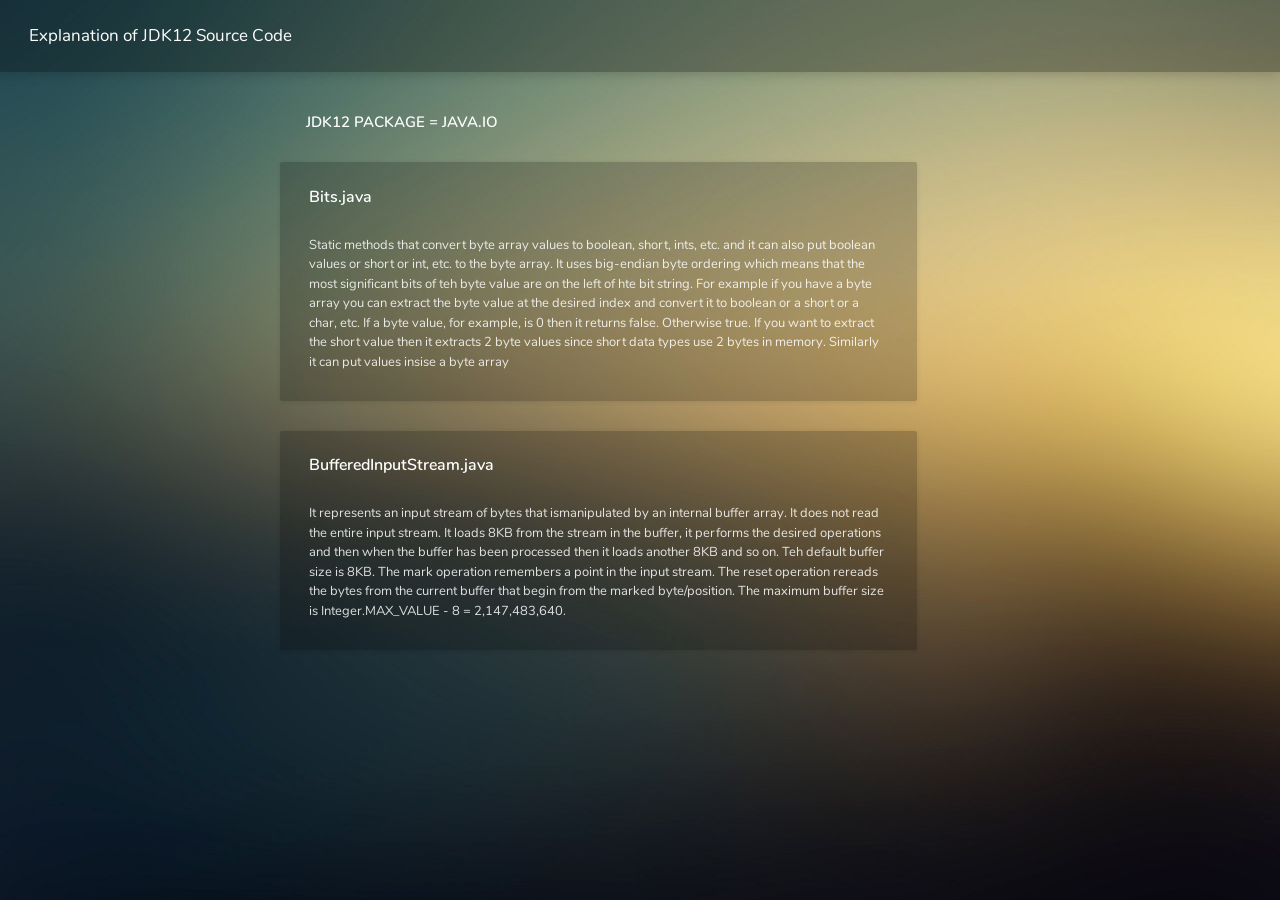
==== commit 7aa1b7d1: "1" ====
--- a/java-io.html
+++ b/java-io.html
@@ -51,8 +51,27 @@
                             <div class="card">
                                 <div class="card-body">
                                     <h4 class="card-title">Bits.java</h4>
-                                    <p class="card-text">Static methods that convert array values to boolean and put boolean values to arrays
-                                    by converting them to the data type of the said array</p>
+                                    <p class="card-text">Static methods that convert byte array values to boolean, short, ints, etc.
+                                    and it can also put boolean values or short or int, etc. to the byte array. It uses big-endian
+                                    byte ordering which means that the most significant bits of teh byte value are on the left
+                                    of hte bit string. For example if you have a byte array you can extract
+                                    the byte value at the desired index and convert it to boolean or a short or a char, etc.
+                                    If a byte value, for example, is 0 then it returns false. Otherwise true. If you want to extract the short value
+                                    then it extracts 2 byte values since short data types use 2 bytes in memory. Similarly it can put
+                                    values insise a byte array</p>
+                                </div>
+                            </div>
+                            
+                            
+                            <div class="card">
+                                <div class="card-body">
+                                    <h4 class="card-title">BufferedInputStream.java</h4>
+                                    <p class="card-text">It represents an input stream of bytes that ismanipulated by an internal buffer array.
+                                    It does not read the entire input stream. It loads 8KB from the stream in the buffer, it performs
+                                    the desired operations and then when the buffer has been processed then it loads another 8KB
+                                    and so on. Teh default buffer size is 8KB. The mark operation remembers a point in the input stream.
+                                    The reset operation rereads the bytes from the current buffer that begin from the marked byte/position.
+                                    The maximum buffer size is Integer.MAX_VALUE - 8 = 2,147,483,640.</p>
                                 </div>
                             </div>
                         </div>
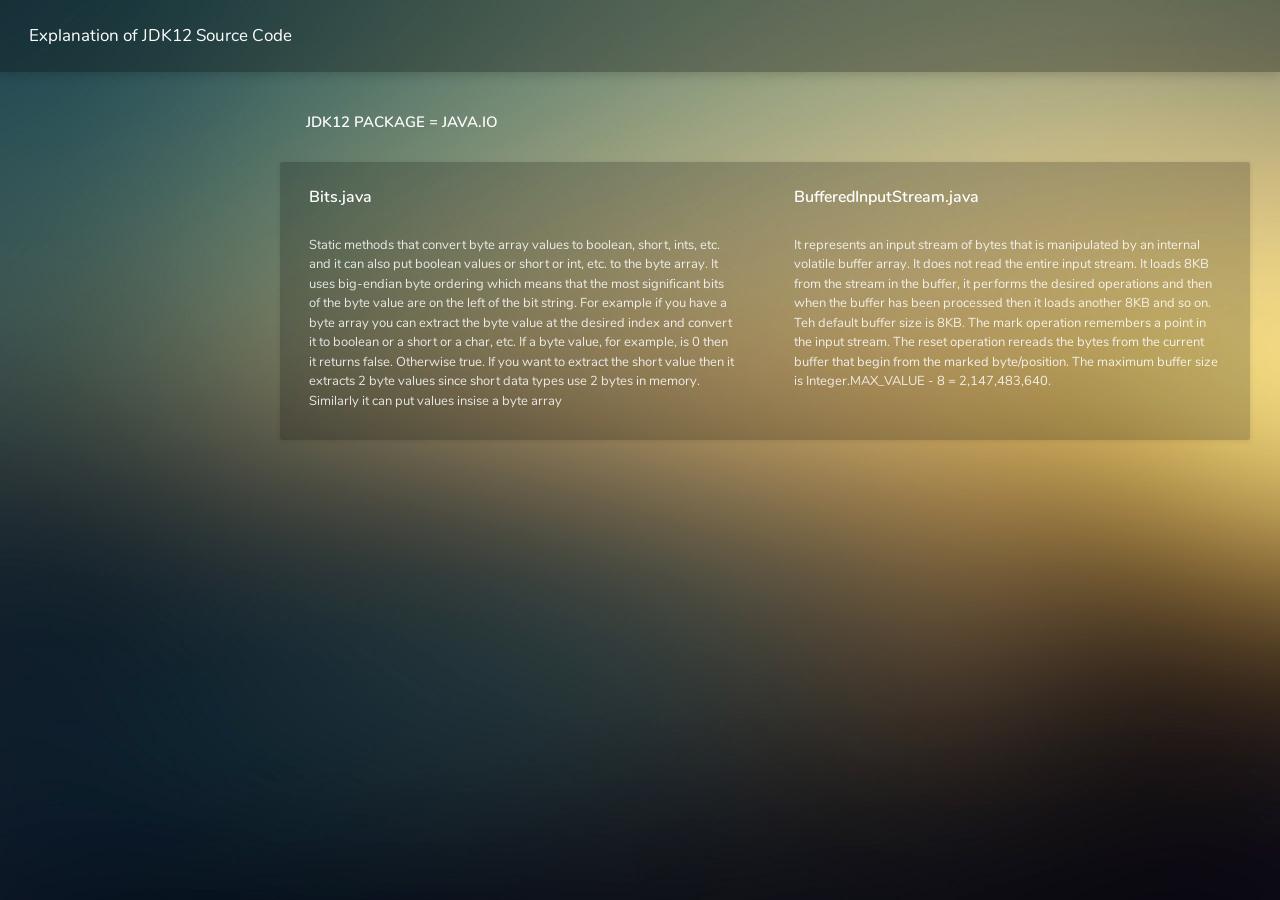
==== commit b3ba5491: "1" ====
--- a/java-io.html
+++ b/java-io.html
@@ -46,36 +46,35 @@
                     </header>
                 
                 
-                    <div class="row">
-                        <div class="col-lg-8">
-                            <div class="card">
-                                <div class="card-body">
-                                    <h4 class="card-title">Bits.java</h4>
-                                    <p class="card-text">Static methods that convert byte array values to boolean, short, ints, etc.
-                                    and it can also put boolean values or short or int, etc. to the byte array. It uses big-endian
-                                    byte ordering which means that the most significant bits of teh byte value are on the left
-                                    of hte bit string. For example if you have a byte array you can extract
-                                    the byte value at the desired index and convert it to boolean or a short or a char, etc.
-                                    If a byte value, for example, is 0 then it returns false. Otherwise true. If you want to extract the short value
-                                    then it extracts 2 byte values since short data types use 2 bytes in memory. Similarly it can put
-                                    values insise a byte array</p>
-                                </div>
+                    <div class="card-group">
+                        <div class="card">
+                            <div class="card-body">
+                                <h4 class="card-title">Bits.java</h4>
+                                <p class="card-text">Static methods that convert byte array values to boolean, short, ints, etc.
+                                and it can also put boolean values or short or int, etc. to the byte array. It uses big-endian
+                                byte ordering which means that the most significant bits of the byte value are on the left
+                                of the bit string. For example if you have a byte array you can extract
+                                the byte value at the desired index and convert it to boolean or a short or a char, etc.
+                                If a byte value, for example, is 0 then it returns false. Otherwise true. If you want to extract the short value
+                                then it extracts 2 byte values since short data types use 2 bytes in memory. Similarly it can put
+                                values insise a byte array</p>
                             </div>
-                            
-                            
-                            <div class="card">
-                                <div class="card-body">
-                                    <h4 class="card-title">BufferedInputStream.java</h4>
-                                    <p class="card-text">It represents an input stream of bytes that ismanipulated by an internal buffer array.
-                                    It does not read the entire input stream. It loads 8KB from the stream in the buffer, it performs
-                                    the desired operations and then when the buffer has been processed then it loads another 8KB
-                                    and so on. Teh default buffer size is 8KB. The mark operation remembers a point in the input stream.
-                                    The reset operation rereads the bytes from the current buffer that begin from the marked byte/position.
-                                    The maximum buffer size is Integer.MAX_VALUE - 8 = 2,147,483,640.</p>
-                                </div>
+                        </div>
+                        
+                        
+                        <div class="card">
+                            <div class="card-body">
+                                <h4 class="card-title">BufferedInputStream.java</h4>
+                                <p class="card-text">It represents an input stream of bytes that is manipulated by an internal volatile buffer array.
+                                It does not read the entire input stream. It loads 8KB from the stream in the buffer, it performs
+                                the desired operations and then when the buffer has been processed then it loads another 8KB
+                                and so on. Teh default buffer size is 8KB. The mark operation remembers a point in the input stream.
+                                The reset operation rereads the bytes from the current buffer that begin from the marked byte/position.
+                                The maximum buffer size is Integer.MAX_VALUE - 8 = 2,147,483,640.</p>
                             </div>
                         </div>
                     </div>
+                </div>
             </section>
         </main>
 
--- a/resources/css/app.css
+++ b/resources/css/app.css
@@ -8732,7 +8732,7 @@
 .content__inner {
   margin: auto; }
   .content__inner:not(.content__inner--sm) {
-    max-width: 1320px; }
+    max-width: 100%; }
 
 .content__inner--sm {
   max-width: 800px; }
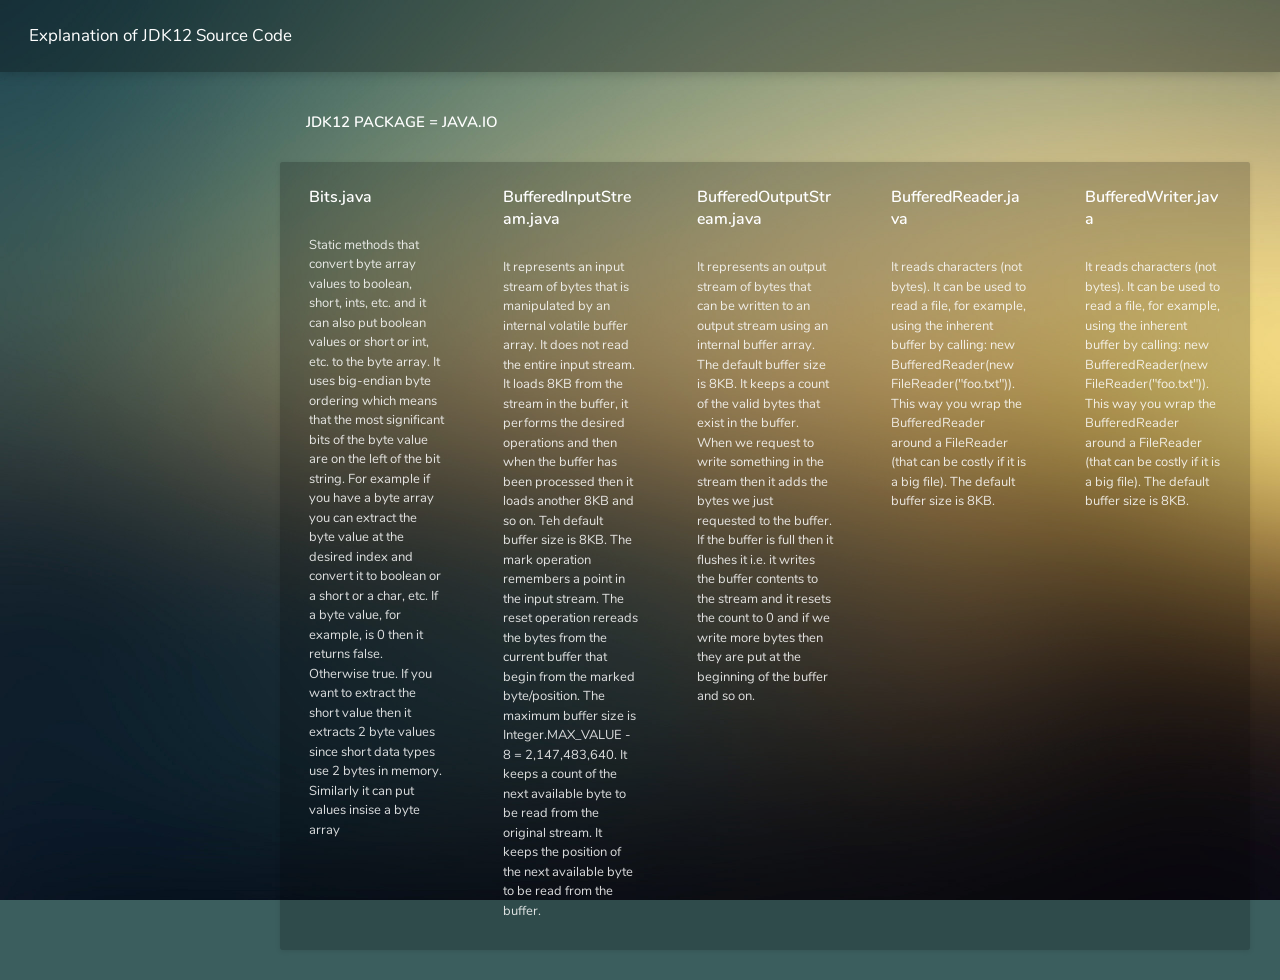
==== commit fb72b46c: "1" ====
--- a/java-io.html
+++ b/java-io.html
@@ -70,7 +70,44 @@
                                 the desired operations and then when the buffer has been processed then it loads another 8KB
                                 and so on. Teh default buffer size is 8KB. The mark operation remembers a point in the input stream.
                                 The reset operation rereads the bytes from the current buffer that begin from the marked byte/position.
-                                The maximum buffer size is Integer.MAX_VALUE - 8 = 2,147,483,640.</p>
+                                The maximum buffer size is Integer.MAX_VALUE - 8 = 2,147,483,640. It keeps a count of the next available byte
+                                to be read from the original stream. It keeps the position of the next available byte to be read
+                                from the buffer.</p>
+                            </div>
+                        </div>
+                        
+                        
+                        <div class="card">
+                            <div class="card-body">
+                                <h4 class="card-title">BufferedOutputStream.java</h4>
+                                <p class="card-text">It represents an output stream of bytes that can be written to an output stream using an
+                                internal buffer array. The default buffer size is 8KB. It keeps a count of the valid bytes
+                                that exist in the buffer. When we request to write something in the stream then it adds the bytes we just
+                                requested to the buffer. If the buffer is full then it flushes it i.e. it writes the buffer contents to the stream
+                                and it resets the count to 0 and if we write more bytes then they are put at the beginning of the buffer
+                                and so on.</p>
+                            </div>
+                        </div>
+                        
+                        
+                        <div class="card">
+                            <div class="card-body">
+                                <h4 class="card-title">BufferedReader.java</h4>
+                                <p class="card-text">It reads characters (not bytes). It can be used to read a file, for example,
+                                using the inherent buffer by calling: new BufferedReader(new FileReader("foo.txt")). This way
+                                you wrap the BufferedReader around a FileReader (that can be costly if it is a big file).
+                                The default buffer size is 8KB.</p>
+                            </div>
+                        </div>
+                        
+                        
+                        <div class="card">
+                            <div class="card-body">
+                                <h4 class="card-title">BufferedWriter.java</h4>
+                                <p class="card-text">It reads characters (not bytes). It can be used to read a file, for example,
+                                using the inherent buffer by calling: new BufferedReader(new FileReader("foo.txt")). This way
+                                you wrap the BufferedReader around a FileReader (that can be costly if it is a big file).
+                                The default buffer size is 8KB.</p>
                             </div>
                         </div>
                     </div>
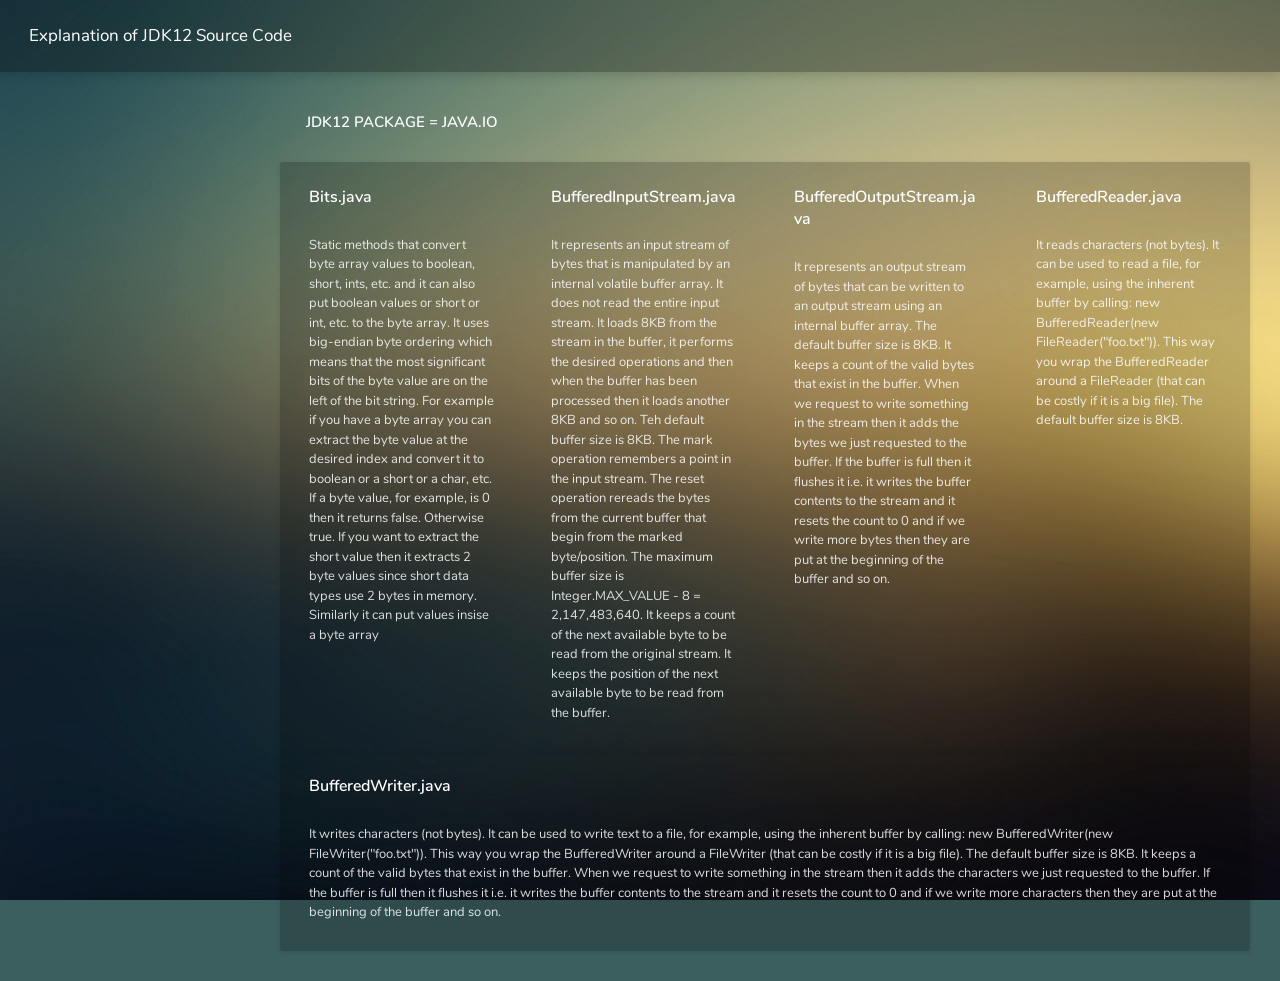
==== commit 95c99ace: "1" ====
--- a/java-io.html
+++ b/java-io.html
@@ -99,15 +99,21 @@
                                 The default buffer size is 8KB.</p>
                             </div>
                         </div>
-                        
-                        
+                    </div>
+                    
+                    
+                    <div class="card-group">
                         <div class="card">
                             <div class="card-body">
                                 <h4 class="card-title">BufferedWriter.java</h4>
-                                <p class="card-text">It reads characters (not bytes). It can be used to read a file, for example,
-                                using the inherent buffer by calling: new BufferedReader(new FileReader("foo.txt")). This way
-                                you wrap the BufferedReader around a FileReader (that can be costly if it is a big file).
-                                The default buffer size is 8KB.</p>
+                                <p class="card-text">It writes characters (not bytes). It can be used to write text to a file, for example,
+                                using the inherent buffer by calling: new BufferedWriter(new FileWriter("foo.txt")). This way
+                                you wrap the BufferedWriter around a FileWriter (that can be costly if it is a big file).
+                                The default buffer size is 8KB. It keeps a count of the valid bytes
+                                that exist in the buffer. When we request to write something in the stream then it adds the characters we just
+                                requested to the buffer. If the buffer is full then it flushes it i.e. it writes the buffer contents to the stream
+                                and it resets the count to 0 and if we write more characters then they are put at the beginning of the buffer
+                                and so on.</p>
                             </div>
                         </div>
                     </div>
